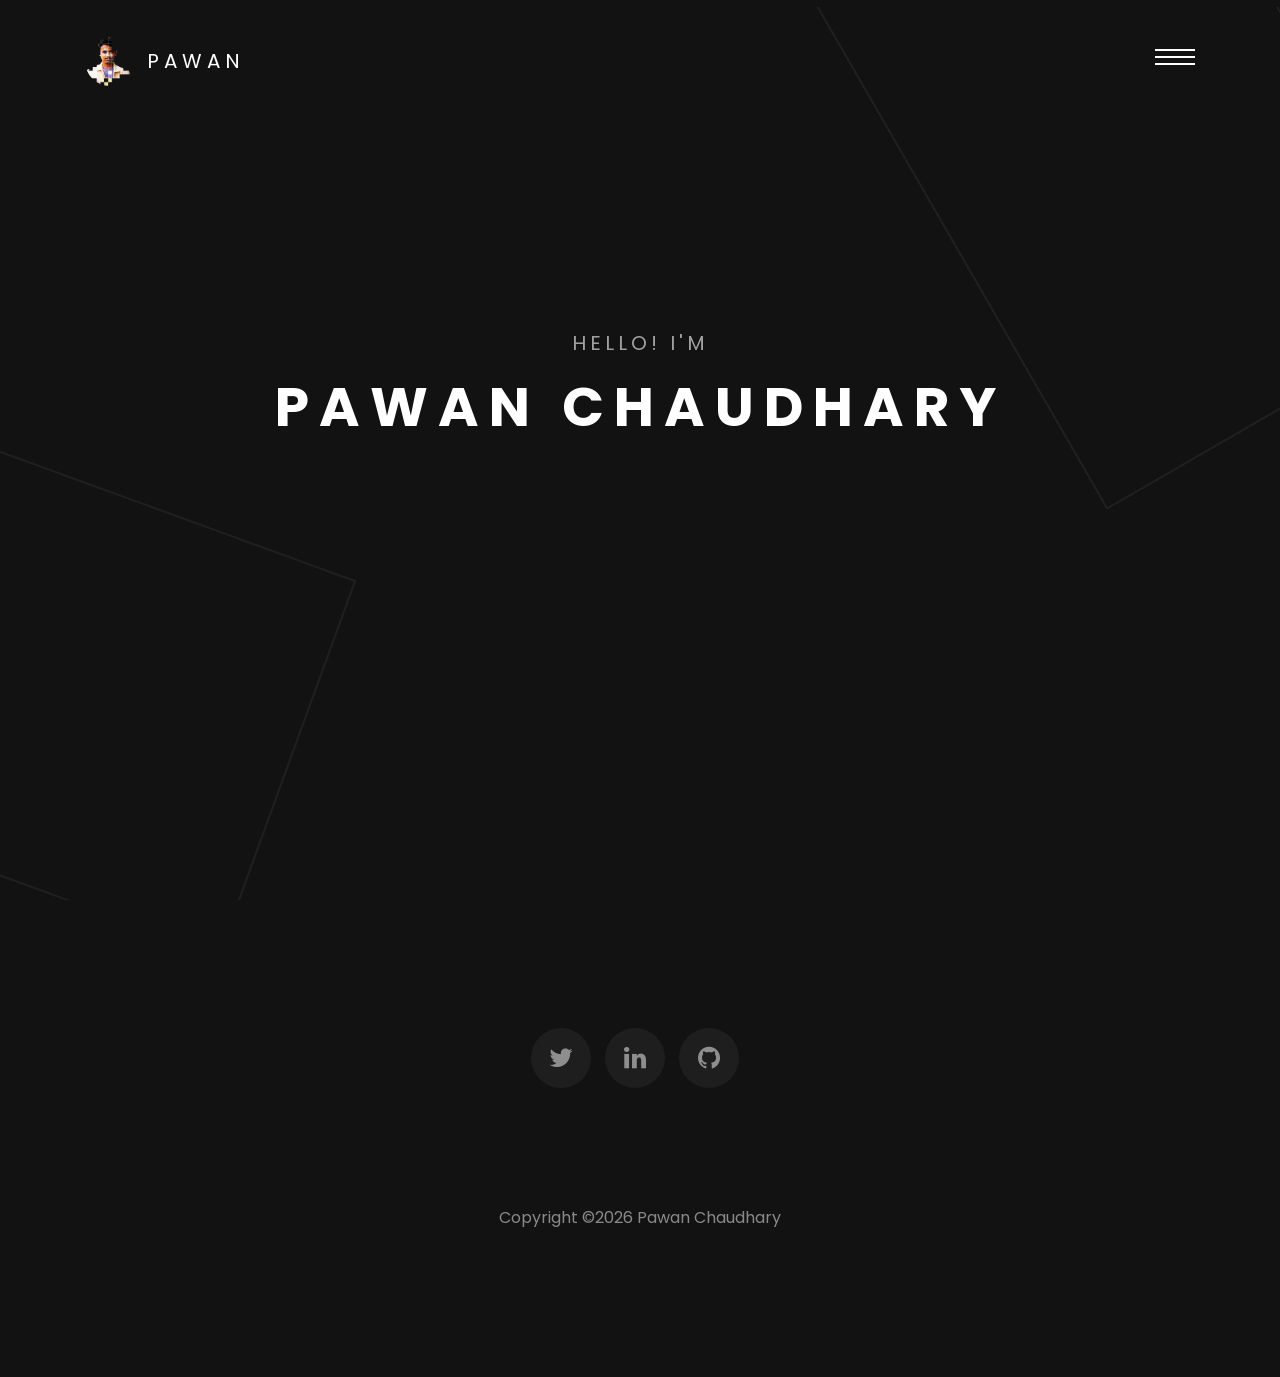
==== index.html @ 93e355be "commented googleapi" ====
<!DOCTYPE html>
<html lang="en">
  <head>
     <link rel="shortcut icon" href="images/favicon.ico" type="image/x-icon">
     <link rel="icon" href="images/favicon.ico" type="image/x-icon">
    
    <title>Pawan Chaudhary</title>
    <meta charset="utf-8">
    <meta name="viewport" content="width=device-width, initial-scale=1.0, maximum-scale=1.0, user-scalable=no" />
    
    <link href="https://fonts.googleapis.com/css?family=Poppins:300,400,700" rel="stylesheet">

    <link rel="stylesheet" href="css/open-iconic-bootstrap.min.css">
    <link rel="stylesheet" href="css/animate.css">
    
    <link rel="stylesheet" href="css/owl.carousel.min.css">
    <link rel="stylesheet" href="css/owl.theme.default.min.css">
    <link rel="stylesheet" href="css/magnific-popup.css">

    <link rel="stylesheet" href="css/aos.css">

    <link rel="stylesheet" href="css/ionicons.min.css">

    <link rel="stylesheet" href="css/bootstrap-datepicker.css">
    <link rel="stylesheet" href="css/jquery.timepicker.css">

    
    <link rel="stylesheet" href="css/flaticon.css">
    <link rel="stylesheet" href="css/icomoon.css">
    <link rel="stylesheet" href="css/style.css">
  </head>
  <body>

    <div class="KW_progressContainer">
      <div class="KW_progressBar">

      </div>
    </div>
    <div class="page">
    <nav id="colorlib-main-nav" role="navigation">
      <a href="#" class="js-colorlib-nav-toggle colorlib-nav-toggle active"><i></i></a>
      <div class="js-fullheight colorlib-table">
        <div class="img" style="background-image: url(./images/about_dp.png );"></div>
        <div class="colorlib-table-cell js-fullheight">
          <div class="row no-gutters">
            <div class="col-md-12 text-center">
              <h1 class="mb-4"><a href="index.html" class="logo">Pawan</a></h1>
              <ul>
                <li class="active"><a href="index.html"><span><small>01</small>Home</span></a></li>
                <li><a href="about.html"><span><small>02</small>About</span></a></li>
                <li><a href="blog.html"><span><small>03</small>Blog</span></a></li>
              </ul>
            </div>
          </div>
        </div>
      </div>
    </nav>
    
    <div id="colorlib-page">
      <header>
        <div class="container">
          <div class="row">
            <div class="col-md-12">
              <div class="colorlib-navbar-brand">
                <a class="colorlib-logo" href="index.html"><span class="logo-img" style="background-image: url(./images/MY_vector_img.png);"></span>Pawan</a>
              </div>
              <a href="#" class="js-colorlib-nav-toggle colorlib-nav-toggle"><i></i></a>
            </div>
          </div>
        </div>
      </header>
    
      <section class="home-slider owl-carousel js-fullheight">
        <div class="slider-item js-fullheight">
          <div class="overlay"></div>
          <div class="container">
            <div class="row slider-text align-items-center text-center justify-content-center" data-scrollax-parent="true">
              <div class="col-md-12 ftco-animate" data-scrollax=" properties: { translateY: '70%' }">
                <p><a href="#" class="scroll">Hello! I'm</a></p>
                <h1 class="mb-3" data-scrollax="properties: { translateY: '30%', opacity: 1.6 }">Pawan Chaudhary</h1>
              </div>
            </div>
          </div>
        </div>

        <div class="slider-item js-fullheight">
          <div class="overlay"></div>
          <div class="container">
            <div class="row slider-text align-items-center text-center justify-content-center" data-scrollax-parent="true">
              <div class="col-md-12 ftco-animate" data-scrollax=" properties: { translateY: '70%' }">
                <p><a href="#" class="scroll">Pawan Chaudhary</a></p>
                <h1 class="mb-3" data-scrollax="properties: {translateY: '30%', opacity: 1.6}">BCA Student</h1>
              </div>
            </div>
          </div>
        </div>
      </section>
      <!-- END slider -->

      <!-- <section class="ftco-section about-section">
        <div class="container">
          <div class="row d-flex" data-scrollax-parent="true">
            <div class="col-md-4 author-img" style="background-image: url();" data-scrollax=" properties: { translateY: '-70%'}"></div>
            <div class="col-md-2"></div>
            <div class="col-md-6 wrap ftco-animate">
              <div class="about-desc">
                <h1 class="bold-text">About</h1>
                <div class="p-5">
                  <h2 class="mb-5">Hi! I'm Siddhartha Pathak</h2>
                  <p>AI, ML, Data Science & Go lang Developer<br><strong>"Lot of things on the way"</strong></p>
                  <li>Connect with me</li>
                  <ul class="ftco-footer-social list-unstyled mt-4">
                    <li><a href="https://x.com/sidx404" target="_blank"><span class="icon-twitter"></span></a></li>
                    <li><a href="https://www.linkedin.com/in/siddharthapathak/" target="_blank"><span class="icon-linkedin"></span></a></li>
                    <li><a href="https://github.com/siddhartha1104" target="_blank"><span class="icon-github"></span></a></li>
                  </ul>
                  <h5>Contact me here!</h5>
                  <p>Email: <a href="#">contact@siddharthapathak.com.np</a></p>
                  <p>Alternative Email: <a href="#">sidx404@gmail.com</a></p>
                </div>
              </div>
            </div>
          </div>
        </div>
      </section> -->

      <!-- <section class="ftco-section">
        <div class="container">
          <div class="row justify-content-center mb-5 pb-5">
            <div class="col-md-7 text-center heading-section ftco-animate">
              <span>What i do</span>
              <h2>My services</h2>
            </div>
          </div>
          <div class="row">
            <div class="col-md-4 d-flex align-self-stretch ftco-animate">
              <div class="media block-6 services p-3 py-4 d-block text-center">
                <div class="icon mb-3"><span class="icon-layers"></span></div>
                <div class="media-body">
                  <h3 class="heading">UI/UX Design</h3>
                  <h3 class="heading">Mobile App Design</h3>
                  <h3 class="heading">Responsive web Design</h3>
                </div>
              </div>      
            </div>
            <div class="col-md-4 d-flex align-self-stretch ftco-animate">
              <div class="media block-6 services p-3 py-4 d-block text-center">
                <div class="icon mb-3"><span class="icon-gears"></span></div>
                <div class="media-body">
                  <h3 class="heading">Digital Marketing</h3>
                  <h3 class="heading">Design Sprints</h3>
                </div>
              </div>      
            </div>
            <div class="col-md-4 d-flex align-self-stretch ftco-animate">
              <div class="media block-6 services p-3 py-4 d-block text-center">
                <div class="icon mb-3"><span class="icon-code"></span></div>
                <div class="media-body">
                  <h3 class="heading">HTML/CSS/JS</h3>
                  <h3 class="heading">Bootstrap Design</h3>
                  <h3 class="heading">Backend Development</h3>
                </div>
              </div>    
            </div>
          </div>
        </div>
      </section> -->

      <!-- <section class="ftco-section">
        <div class="container">
          <div class="row justify-content-center mb-5 pb-5">
            <div class="col-md-7 text-center heading-section ftco-animate">
              <span>Portfolio</span>
              <h2>Checkout a few of my works</h2>
            </div>
          </div>
          <div class="row no-gutters">
          <div class="block-3 d-md-flex ftco-animate" data-scrollax-parent="true">
            <a href="https://www.uespl.com.np/" target="_blank" class="image d-flex justify-content-center align-items-center" style="background-image: url('images/Capture.PNG'); " data-scrollax=" properties: { translateY: '-30%'}">
              <div class="icon d-flex text-center justify-content-center align-items-center">
                <span class="icon-search"></span>
              </div>
            </a>
            <div class="text">
              <h4 class="subheading">Website</h4>
              <h2 class="heading"><a href="https://www.uespl.com.np/">Engineering Firm Website</a></h2>
              <p>USHA Engineering Services Pvt Ltd is a Civil Engineering firm which is located in Nepal</p>
              <p><a href="https://www.uespl.com.np/">View Work</a></p>
            </div>
          </div>
        </div>
        </div>
      </section> -->

      <!-- <section class="ftco-section ftco-counter" id="section-counter">
        <div class="container">
          <div class="row justify-content-center mb-5 pb-5">
            <div class="col-md-7 text-center heading-section ftco-animate">
              <span>Portfolio</span>
              <h2>I love to share my achievements</h2>
            </div>
          </div>
          <div class="row d-flex justify-content-start">
            <div class="col-md-5 col-sm-5 counter-wrap ftco-animate">
              <div class="block-18">
                <div class="text">
                  <span class="ftco-label">Clients</span>
                  <strong class="number" data-number="12">0</strong>
                </div>
              </div>
            </div>
          </div>
          <div class="row d-flex justify-content-center">
            <div class="col-md-5 col-sm-5 counter-wrap ftco-animate">
              <div class="block-18">
                <div class="text">
                  <span class="ftco-label">Project done</span>
                  <strong class="number" data-number="4">0</strong>
                </div>
              </div>
            </div>
          </div>
          <div class="row d-flex justify-content-end">
            <div class="col-md-5 counter-wrap ftco-animate">
              <div class="block-18">
                <div class="text">
                  <span class="ftco-label">Cups of coffee</span>
                  <strong class="number" data-number="138">0</strong>
                </div>
              </div>
            </div>
          </div>
        </div>
      </section> -->

      
      <footer class="ftco-footer ftco-bg-dark ftco-section">
        <div class="container">
          <div class="row mb-5 justify-content-center">
            <div class="col-md-5 text-center">
              <div class="ftco-footer-widget mb-5">
                <ul class="ftco-footer-social list-unstyled">
                    <li  class="ftco-animate"><a href="https://x.com/pawan_cdy" target="_blank"><span class="icon-twitter"></span></a></li>
                    <li  class="ftco-animate"><a href="https://www.linkedin.com/in/pawan-cdhry/" target="_blank"><span class="icon-linkedin"></span></a></li>
                    <li  class="ftco-animate"><a href="https://github.com/itsLuffie" target="_blank"><span class="icon-github"></span></a></li>
                    <!-- <li  class="ftco-animate"><a href="https://www.instagram.com/iam_pawancdy/" target="_blank"><span class="icon-instagram"></span></a></li> -->
                </ul>
              </div>
              <div class="ftco-footer-widget">
              </div>
            </div>
          </div>
          <div class="row">
            <div class="col-md-12 text-center">

              <p>
      Copyright &copy;<script>document.write(new Date().getFullYear());</script> Pawan Chaudhary</a>
          </div>
        </div>
      </footer>

      <!-- loader -->
      <div id="ftco-loader" class="show fullscreen"><svg class="circular" width="48px" height="48px"><circle class="path-bg" cx="24" cy="24" r="22" fill="none" stroke-width="4" stroke="#eeeeee"/><circle class="path" cx="24" cy="24" r="22" fill="none" stroke-width="4" stroke-miterlimit="10" stroke="#F96D00"/></svg></div>

      </div>

    </div>


    <script src="js/jquery.min.js"></script>
    <script src="js/jquery-migrate-3.0.1.min.js"></script>
    <script src="js/popper.min.js"></script>
    <script src="js/bootstrap.min.js"></script>
    <script src="js/jquery.easing.1.3.js"></script>
    <script src="js/jquery.waypoints.min.js"></script>
    <script src="js/jquery.stellar.min.js"></script>
    <script src="js/owl.carousel.min.js"></script>
    <script src="js/jquery.magnific-popup.min.js"></script>
    <script src="js/aos.js"></script>
    <script src="js/jquery.animateNumber.min.js"></script>
    <script src="js/scrollax.min.js"></script>
    <script src="js/bootstrap-datepicker.js"></script>
    <script src="js/jquery.timepicker.min.js"></script>
    <!-- <script src="https://maps.googleapis.com/maps/api/js?key=AIzaSyBVWaKrjvy3MaE7SQ74_uJiULgl1JY0H2s&sensor=false"></script> -->
    <!-- <script src="js/google-map.js"></script> -->
    <script src="js/main.js"></script>
    
  </body>
</html>
---- css/flaticon.css ----
@font-face {
  font-family: "Flaticon";
  src: url("../fonts/flaticon/font/Flaticon.eot");
  src: url("../fonts/flaticon/font/Flaticon.eot?#iefix") format("embedded-opentype"),
       url("../fonts/flaticon/font/Flaticon.woff") format("woff"),
       url("../fonts/flaticon/font/Flaticon.ttf") format("truetype"),
       url("../fonts/flaticon/font/Flaticon.svg#Flaticon") format("svg");
  font-weight: normal;
  font-style: normal;
}

@media screen and (-webkit-min-device-pixel-ratio:0) {
  @font-face {
    font-family: "Flaticon";
    src: url("../fonts/flaticon/font/Flaticon.svg#Flaticon") format("svg");
  }
}

[class^="flaticon-"]:before, [class*=" flaticon-"]:before,
[class^="flaticon-"]:after, [class*=" flaticon-"]:after {   
  font-family: Flaticon;
  font-style: normal;
  font-weight: normal;
  font-variant: normal;
  text-transform: none;
  line-height: 1;

  /* Better Font Rendering =========== */
  -webkit-font-smoothing: antialiased;
  -moz-osx-font-smoothing: grayscale;
}

.flaticon-yoga:before { content: "\f100"; }
.flaticon-gym-1:before { content: "\f101"; }
.flaticon-gym:before { content: "\f102"; }
---- css/icomoon.css ----
@font-face {
  font-family: 'icomoon';
  src:  url('../fonts/icomoon/icomoon.eot?6tt51o');
  src:  url('../fonts/icomoon/icomoon.eot?6tt51o#iefix') format('embedded-opentype'),
    url('../fonts/icomoon/icomoon.ttf?6tt51o') format('truetype'),
    url('../fonts/icomoon/icomoon.woff?6tt51o') format('woff'),
    url('../fonts/icomoon/icomoon.svg?6tt51o#icomoon') format('svg');
  font-weight: normal;
  font-style: normal;
}

[class^="icon-"], [class*=" icon-"] {
  /* use !important to prevent issues with browser extensions that change fonts */
  font-family: 'icomoon' !important;
  speak: none;
  font-style: normal;
  font-weight: normal;
  font-variant: normal;
  text-transform: none;
  line-height: 1;

  /* Better Font Rendering =========== */
  -webkit-font-smoothing: antialiased;
  -moz-osx-font-smoothing: grayscale;
}

.icon-asterisk:before {
  content: "\f069";
}
.icon-plus:before {
  content: "\f067";
}
.icon-question:before {
  content: "\f128";
}
.icon-minus:before {
  content: "\f068";
}
.icon-glass:before {
  content: "\f000";
}
.icon-music:before {
  content: "\f001";
}
.icon-search:before {
  content: "\f002";
}
.icon-envelope-o:before {
  content: "\f003";
}
.icon-heart:before {
  content: "\f004";
}
.icon-star:before {
  content: "\f005";
}
.icon-star-o:before {
  content: "\f006";
}
.icon-user:before {
  content: "\f007";
}
.icon-film:before {
  content: "\f008";
}
.icon-th-large:before {
  content: "\f009";
}
.icon-th:before {
  content: "\f00a";
}
.icon-th-list:before {
  content: "\f00b";
}
.icon-check:before {
  content: "\f00c";
}
.icon-close:before {
  content: "\f00d";
}
.icon-remove:before {
  content: "\f00d";
}
.icon-times:before {
  content: "\f00d";
}
.icon-search-plus:before {
  content: "\f00e";
}
.icon-search-minus:before {
  content: "\f010";
}
.icon-power-off:before {
  content: "\f011";
}
.icon-signal:before {
  content: "\f012";
}
.icon-cog:before {
  content: "\f013";
}
.icon-gear:before {
  content: "\f013";
}
.icon-trash-o:before {
  content: "\f014";
}
.icon-home:before {
  content: "\f015";
}
.icon-file-o:before {
  content: "\f016";
}
.icon-clock-o:before {
  content: "\f017";
}
.icon-road:before {
  content: "\f018";
}
.icon-download:before {
  content: "\f019";
}
.icon-arrow-circle-o-down:before {
  content: "\f01a";
}
.icon-arrow-circle-o-up:before {
  content: "\f01b";
}
.icon-inbox:before {
  content: "\f01c";
}
.icon-play-circle-o:before {
  content: "\f01d";
}
.icon-repeat:before {
  content: "\f01e";
}
.icon-rotate-right:before {
  content: "\f01e";
}
.icon-refresh:before {
  content: "\f021";
}
.icon-list-alt:before {
  content: "\f022";
}
.icon-lock:before {
  content: "\f023";
}
.icon-flag:before {
  content: "\f024";
}
.icon-headphones:before {
  content: "\f025";
}
.icon-volume-off:before {
  content: "\f026";
}
.icon-volume-down:before {
  content: "\f027";
}
.icon-volume-up:before {
  content: "\f028";
}
.icon-qrcode:before {
  content: "\f029";
}
.icon-barcode:before {
  content: "\f02a";
}
.icon-tag:before {
  content: "\f02b";
}
.icon-tags:before {
  content: "\f02c";
}
.icon-book:before {
  content: "\f02d";
}
.icon-bookmark:before {
  content: "\f02e";
}
.icon-print:before {
  content: "\f02f";
}
.icon-camera:before {
  content: "\f030";
}
.icon-font:before {
  content: "\f031";
}
.icon-bold:before {
  content: "\f032";
}
.icon-italic:before {
  content: "\f033";
}
.icon-text-height:before {
  content: "\f034";
}
.icon-text-width:before {
  content: "\f035";
}
.icon-align-left:before {
  content: "\f036";
}
.icon-align-center:before {
  content: "\f037";
}
.icon-align-right:before {
  content: "\f038";
}
.icon-align-justify:before {
  content: "\f039";
}
.icon-list:before {
  content: "\f03a";
}
.icon-dedent:before {
  content: "\f03b";
}
.icon-outdent:before {
  content: "\f03b";
}
.icon-indent:before {
  content: "\f03c";
}
.icon-video-camera:before {
  content: "\f03d";
}
.icon-image:before {
  content: "\f03e";
}
.icon-photo:before {
  content: "\f03e";
}
.icon-picture-o:before {
  content: "\f03e";
}
.icon-pencil:before {
  content: "\f040";
}
.icon-map-marker:before {
  content: "\f041";
}
.icon-adjust:before {
  content: "\f042";
}
.icon-tint:before {
  content: "\f043";
}
.icon-edit:before {
  content: "\f044";
}
.icon-pencil-square-o:before {
  content: "\f044";
}
.icon-share-square-o:before {
  content: "\f045";
}
.icon-check-square-o:before {
  content: "\f046";
}
.icon-arrows:before {
  content: "\f047";
}
.icon-step-backward:before {
  content: "\f048";
}
.icon-fast-backward:before {
  content: "\f049";
}
.icon-backward:before {
  content: "\f04a";
}
.icon-play:before {
  content: "\f04b";
}
.icon-pause:before {
  content: "\f04c";
}
.icon-stop:before {
  content: "\f04d";
}
.icon-forward:before {
  content: "\f04e";
}
.icon-fast-forward:before {
  content: "\f050";
}
.icon-step-forward:before {
  content: "\f051";
}
.icon-eject:before {
  content: "\f052";
}
.icon-chevron-left:before {
  content: "\f053";
}
.icon-chevron-right:before {
  content: "\f054";
}
.icon-plus-circle:before {
  content: "\f055";
}
.icon-minus-circle:before {
  content: "\f056";
}
.icon-times-circle:before {
  content: "\f057";
}
.icon-check-circle:before {
  content: "\f058";
}
.icon-question-circle:before {
  content: "\f059";
}
.icon-info-circle:before {
  content: "\f05a";
}
.icon-crosshairs:before {
  content: "\f05b";
}
.icon-times-circle-o:before {
  content: "\f05c";
}
.icon-check-circle-o:before {
  content: "\f05d";
}
.icon-ban:before {
  content: "\f05e";
}
.icon-arrow-left:before {
  content: "\f060";
}
.icon-arrow-right:before {
  content: "\f061";
}
.icon-arrow-up:before {
  content: "\f062";
}
.icon-arrow-down:before {
  content: "\f063";
}
.icon-mail-forward:before {
  content: "\f064";
}
.icon-share:before {
  content: "\f064";
}
.icon-expand:before {
  content: "\f065";
}
.icon-compress:before {
  content: "\f066";
}
.icon-exclamation-circle:before {
  content: "\f06a";
}
.icon-gift:before {
  content: "\f06b";
}
.icon-leaf:before {
  content: "\f06c";
}
.icon-fire:before {
  content: "\f06d";
}
.icon-eye:before {
  content: "\f06e";
}
.icon-eye-slash:before {
  content: "\f070";
}
.icon-exclamation-triangle:before {
  content: "\f071";
}
.icon-warning:before {
  content: "\f071";
}
.icon-plane:before {
  content: "\f072";
}
.icon-calendar:before {
  content: "\f073";
}
.icon-random:before {
  content: "\f074";
}
.icon-comment:before {
  content: "\f075";
}
.icon-magnet:before {
  content: "\f076";
}
.icon-chevron-up:before {
  content: "\f077";
}
.icon-chevron-down:before {
  content: "\f078";
}
.icon-retweet:before {
  content: "\f079";
}
.icon-shopping-cart:before {
  content: "\f07a";
}
.icon-folder:before {
  content: "\f07b";
}
.icon-folder-open:before {
  content: "\f07c";
}
.icon-arrows-v:before {
  content: "\f07d";
}
.icon-arrows-h:before {
  content: "\f07e";
}
.icon-bar-chart:before {
  content: "\f080";
}
.icon-bar-chart-o:before {
  content: "\f080";
}
.icon-twitter-square:before {
  content: "\f081";
}
.icon-facebook-square:before {
  content: "\f082";
}
.icon-camera-retro:before {
  content: "\f083";
}
.icon-key:before {
  content: "\f084";
}
.icon-cogs:before {
  content: "\f085";
}
.icon-gears:before {
  content: "\f085";
}
.icon-comments:before {
  content: "\f086";
}
.icon-thumbs-o-up:before {
  content: "\f087";
}
.icon-thumbs-o-down:before {
  content: "\f088";
}
.icon-star-half:before {
  content: "\f089";
}
.icon-heart-o:before {
  content: "\f08a";
}
.icon-sign-out:before {
  content: "\f08b";
}
.icon-linkedin-square:before {
  content: "\f08c";
}
.icon-thumb-tack:before {
  content: "\f08d";
}
.icon-external-link:before {
  content: "\f08e";
}
.icon-sign-in:before {
  content: "\f090";
}
.icon-trophy:before {
  content: "\f091";
}
.icon-github-square:before {
  content: "\f092";
}
.icon-upload:before {
  content: "\f093";
}
.icon-lemon-o:before {
  content: "\f094";
}
.icon-phone:before {
  content: "\f095";
}
.icon-square-o:before {
  content: "\f096";
}
.icon-bookmark-o:before {
  content: "\f097";
}
.icon-phone-square:before {
  content: "\f098";
}
.icon-twitter:before {
  content: "\f099";
}
.icon-facebook:before {
  content: "\f09a";
}
.icon-facebook-f:before {
  content: "\f09a";
}
.icon-github:before {
  content: "\f09b";
}
.icon-unlock:before {
  content: "\f09c";
}
.icon-credit-card:before {
  content: "\f09d";
}
.icon-feed:before {
  content: "\f09e";
}
.icon-rss:before {
  content: "\f09e";
}
.icon-hdd-o:before {
  content: "\f0a0";
}
.icon-bullhorn:before {
  content: "\f0a1";
}
.icon-bell-o:before {
  content: "\f0a2";
}
.icon-certificate:before {
  content: "\f0a3";
}
.icon-hand-o-right:before {
  content: "\f0a4";
}
.icon-hand-o-left:before {
  content: "\f0a5";
}
.icon-hand-o-up:before {
  content: "\f0a6";
}
.icon-hand-o-down:before {
  content: "\f0a7";
}
.icon-arrow-circle-left:before {
  content: "\f0a8";
}
.icon-arrow-circle-right:before {
  content: "\f0a9";
}
.icon-arrow-circle-up:before {
  content: "\f0aa";
}
.icon-arrow-circle-down:before {
  content: "\f0ab";
}
.icon-globe:before {
  content: "\f0ac";
}
.icon-wrench:before {
  content: "\f0ad";
}
.icon-tasks:before {
  content: "\f0ae";
}
.icon-filter:before {
  content: "\f0b0";
}
.icon-briefcase:before {
  content: "\f0b1";
}
.icon-arrows-alt:before {
  content: "\f0b2";
}
.icon-group:before {
  content: "\f0c0";
}
.icon-users:before {
  content: "\f0c0";
}
.icon-chain:before {
  content: "\f0c1";
}
.icon-link:before {
  content: "\f0c1";
}
.icon-cloud:before {
  content: "\f0c2";
}
.icon-flask:before {
  content: "\f0c3";
}
.icon-cut:before {
  content: "\f0c4";
}
.icon-scissors:before {
  content: "\f0c4";
}
.icon-copy:before {
  content: "\f0c5";
}
.icon-files-o:before {
  content: "\f0c5";
}
.icon-paperclip:before {
  content: "\f0c6";
}
.icon-floppy-o:before {
  content: "\f0c7";
}
.icon-save:before {
  content: "\f0c7";
}
.icon-square:before {
  content: "\f0c8";
}
.icon-bars:before {
  content: "\f0c9";
}
.icon-navicon:before {
  content: "\f0c9";
}
.icon-reorder:before {
  content: "\f0c9";
}
.icon-list-ul:before {
  content: "\f0ca";
}
.icon-list-ol:before {
  content: "\f0cb";
}
.icon-strikethrough:before {
  content: "\f0cc";
}
.icon-underline:before {
  content: "\f0cd";
}
.icon-table:before {
  content: "\f0ce";
}
.icon-magic:before {
  content: "\f0d0";
}
.icon-truck:before {
  content: "\f0d1";
}
.icon-pinterest:before {
  content: "\f0d2";
}
.icon-pinterest-square:before {
  content: "\f0d3";
}
.icon-google-plus-square:before {
  content: "\f0d4";
}
.icon-google-plus:before {
  content: "\f0d5";
}
.icon-money:before {
  content: "\f0d6";
}
.icon-caret-down:before {
  content: "\f0d7";
}
.icon-caret-up:before {
  content: "\f0d8";
}
.icon-caret-left:before {
  content: "\f0d9";
}
.icon-caret-right:before {
  content: "\f0da";
}
.icon-columns:before {
  content: "\f0db";
}
.icon-sort:before {
  content: "\f0dc";
}
.icon-unsorted:before {
  content: "\f0dc";
}
.icon-sort-desc:before {
  content: "\f0dd";
}
.icon-sort-down:before {
  content: "\f0dd";
}
.icon-sort-asc:before {
  content: "\f0de";
}
.icon-sort-up:before {
  content: "\f0de";
}
.icon-envelope:before {
  content: "\f0e0";
}
.icon-linkedin:before {
  content: "\f0e1";
}
.icon-rotate-left:before {
  content: "\f0e2";
}
.icon-undo:before {
  content: "\f0e2";
}
.icon-gavel:before {
  content: "\f0e3";
}
.icon-legal:before {
  content: "\f0e3";
}
.icon-dashboard:before {
  content: "\f0e4";
}
.icon-tachometer:before {
  content: "\f0e4";
}
.icon-comment-o:before {
  content: "\f0e5";
}
.icon-comments-o:before {
  content: "\f0e6";
}
.icon-bolt:before {
  content: "\f0e7";
}
.icon-flash:before {
  content: "\f0e7";
}
.icon-sitemap:before {
  content: "\f0e8";
}
.icon-umbrella:before {
  content: "\f0e9";
}
.icon-clipboard:before {
  content: "\f0ea";
}
.icon-paste:before {
  content: "\f0ea";
}
.icon-lightbulb-o:before {
  content: "\f0eb";
}
.icon-exchange:before {
  content: "\f0ec";
}
.icon-cloud-download:before {
  content: "\f0ed";
}
.icon-cloud-upload:before {
  content: "\f0ee";
}
.icon-user-md:before {
  content: "\f0f0";
}
.icon-stethoscope:before {
  content: "\f0f1";
}
.icon-suitcase:before {
  content: "\f0f2";
}
.icon-bell:before {
  content: "\f0f3";
}
.icon-coffee:before {
  content: "\f0f4";
}
.icon-cutlery:before {
  content: "\f0f5";
}
.icon-file-text-o:before {
  content: "\f0f6";
}
.icon-building-o:before {
  content: "\f0f7";
}
.icon-hospital-o:before {
  content: "\f0f8";
}
.icon-ambulance:before {
  content: "\f0f9";
}
.icon-medkit:before {
  content: "\f0fa";
}
.icon-fighter-jet:before {
  content: "\f0fb";
}
.icon-beer:before {
  content: "\f0fc";
}
.icon-h-square:before {
  content: "\f0fd";
}
.icon-plus-square:before {
  content: "\f0fe";
}
.icon-angle-double-left:before {
  content: "\f100";
}
.icon-angle-double-right:before {
  content: "\f101";
}
.icon-angle-double-up:before {
  content: "\f102";
}
.icon-angle-double-down:before {
  content: "\f103";
}
.icon-angle-left:before {
  content: "\f104";
}
.icon-angle-right:before {
  content: "\f105";
}
.icon-angle-up:before {
  content: "\f106";
}
.icon-angle-down:before {
  content: "\f107";
}
.icon-desktop:before {
  content: "\f108";
}
.icon-laptop:before {
  content: "\f109";
}
.icon-tablet:before {
  content: "\f10a";
}
.icon-mobile:before {
  content: "\f10b";
}
.icon-mobile-phone:before {
  content: "\f10b";
}
.icon-circle-o:before {
  content: "\f10c";
}
.icon-quote-left:before {
  content: "\f10d";
}
.icon-quote-right:before {
  content: "\f10e";
}
.icon-spinner:before {
  content: "\f110";
}
.icon-circle:before {
  content: "\f111";
}
.icon-mail-reply:before {
  content: "\f112";
}
.icon-reply:before {
  content: "\f112";
}
.icon-github-alt:before {
  content: "\f113";
}
.icon-folder-o:before {
  content: "\f114";
}
.icon-folder-open-o:before {
  content: "\f115";
}
.icon-smile-o:before {
  content: "\f118";
}
.icon-frown-o:before {
  content: "\f119";
}
.icon-meh-o:before {
  content: "\f11a";
}
.icon-gamepad:before {
  content: "\f11b";
}
.icon-keyboard-o:before {
  content: "\f11c";
}
.icon-flag-o:before {
  content: "\f11d";
}
.icon-flag-checkered:before {
  content: "\f11e";
}
.icon-terminal:before {
  content: "\f120";
}
.icon-code:before {
  content: "\f121";
}
.icon-mail-reply-all:before {
  content: "\f122";
}
.icon-reply-all:before {
  content: "\f122";
}
.icon-star-half-empty:before {
  content: "\f123";
}
.icon-star-half-full:before {
  content: "\f123";
}
.icon-star-half-o:before {
  content: "\f123";
}
.icon-location-arrow:before {
  content: "\f124";
}
.icon-crop:before {
  content: "\f125";
}
.icon-code-fork:before {
  content: "\f126";
}
.icon-chain-broken:before {
  content: "\f127";
}
.icon-unlink:before {
  content: "\f127";
}
.icon-info:before {
  content: "\f129";
}
.icon-exclamation:before {
  content: "\f12a";
}
.icon-superscript:before {
  content: "\f12b";
}
.icon-subscript:before {
  content: "\f12c";
}
.icon-eraser:before {
  content: "\f12d";
}
.icon-puzzle-piece:before {
  content: "\f12e";
}
.icon-microphone:before {
  content: "\f130";
}
.icon-microphone-slash:before {
  content: "\f131";
}
.icon-shield:before {
  content: "\f132";
}
.icon-calendar-o:before {
  content: "\f133";
}
.icon-fire-extinguisher:before {
  content: "\f134";
}
.icon-rocket:before {
  content: "\f135";
}
.icon-maxcdn:before {
  content: "\f136";
}
.icon-chevron-circle-left:before {
  content: "\f137";
}
.icon-chevron-circle-right:before {
  content: "\f138";
}
.icon-chevron-circle-up:before {
  content: "\f139";
}
.icon-chevron-circle-down:before {
  content: "\f13a";
}
.icon-html5:before {
  content: "\f13b";
}
.icon-css3:before {
  content: "\f13c";
}
.icon-anchor:before {
  content: "\f13d";
}
.icon-unlock-alt:before {
  content: "\f13e";
}
.icon-bullseye:before {
  content: "\f140";
}
.icon-ellipsis-h:before {
  content: "\f141";
}
.icon-ellipsis-v:before {
  content: "\f142";
}
.icon-rss-square:before {
  content: "\f143";
}
.icon-play-circle:before {
  content: "\f144";
}
.icon-ticket:before {
  content: "\f145";
}
.icon-minus-square:before {
  content: "\f146";
}
.icon-minus-square-o:before {
  content: "\f147";
}
.icon-level-up:before {
  content: "\f148";
}
.icon-level-down:before {
  content: "\f149";
}
.icon-check-square:before {
  content: "\f14a";
}
.icon-pencil-square:before {
  content: "\f14b";
}
.icon-external-link-square:before {
  content: "\f14c";
}
.icon-share-square:before {
  content: "\f14d";
}
.icon-compass:before {
  content: "\f14e";
}
.icon-caret-square-o-down:before {
  content: "\f150";
}
.icon-toggle-down:before {
  content: "\f150";
}
.icon-caret-square-o-up:before {
  content: "\f151";
}
.icon-toggle-up:before {
  content: "\f151";
}
.icon-caret-square-o-right:before {
  content: "\f152";
}
.icon-toggle-right:before {
  content: "\f152";
}
.icon-eur:before {
  content: "\f153";
}
.icon-euro:before {
  content: "\f153";
}
.icon-gbp:before {
  content: "\f154";
}
.icon-dollar:before {
  content: "\f155";
}
.icon-usd:before {
  content: "\f155";
}
.icon-inr:before {
  content: "\f156";
}
.icon-rupee:before {
  content: "\f156";
}
.icon-cny:before {
  content: "\f157";
}
.icon-jpy:before {
  content: "\f157";
}
.icon-rmb:before {
  content: "\f157";
}
.icon-yen:before {
  content: "\f157";
}
.icon-rouble:before {
  content: "\f158";
}
.icon-rub:before {
  content: "\f158";
}
.icon-ruble:before {
  content: "\f158";
}
.icon-krw:before {
  content: "\f159";
}
.icon-won:before {
  content: "\f159";
}
.icon-bitcoin:before {
  content: "\f15a";
}
.icon-btc:before {
  content: "\f15a";
}
.icon-file:before {
  content: "\f15b";
}
.icon-file-text:before {
  content: "\f15c";
}
.icon-sort-alpha-asc:before {
  content: "\f15d";
}
.icon-sort-alpha-desc:before {
  content: "\f15e";
}
.icon-sort-amount-asc:before {
  content: "\f160";
}
.icon-sort-amount-desc:before {
  content: "\f161";
}
.icon-sort-numeric-asc:before {
  content: "\f162";
}
.icon-sort-numeric-desc:before {
  content: "\f163";
}
.icon-thumbs-up:before {
  content: "\f164";
}
.icon-thumbs-down:before {
  content: "\f165";
}
.icon-youtube-square:before {
  content: "\f166";
}
.icon-youtube:before {
  content: "\f167";
}
.icon-xing:before {
  content: "\f168";
}
.icon-xing-square:before {
  content: "\f169";
}
.icon-youtube-play:before {
  content: "\f16a";
}
.icon-dropbox:before {
  content: "\f16b";
}
.icon-stack-overflow:before {
  content: "\f16c";
}
.icon-instagram:before {
  content: "\f16d";
}
.icon-flickr:before {
  content: "\f16e";
}
.icon-adn:before {
  content: "\f170";
}
.icon-bitbucket:before {
  content: "\f171";
}
.icon-bitbucket-square:before {
  content: "\f172";
}
.icon-tumblr:before {
  content: "\f173";
}
.icon-tumblr-square:before {
  content: "\f174";
}
.icon-long-arrow-down:before {
  content: "\f175";
}
.icon-long-arrow-up:before {
  content: "\f176";
}
.icon-long-arrow-left:before {
  content: "\f177";
}
.icon-long-arrow-right:before {
  content: "\f178";
}
.icon-apple:before {
  content: "\f179";
}
.icon-windows:before {
  content: "\f17a";
}
.icon-android:before {
  content: "\f17b";
}
.icon-linux:before {
  content: "\f17c";
}
.icon-dribbble:before {
  content: "\f17d";
}
.icon-skype:before {
  content: "\f17e";
}
.icon-foursquare:before {
  content: "\f180";
}
.icon-trello:before {
  content: "\f181";
}
.icon-female:before {
  content: "\f182";
}
.icon-male:before {
  content: "\f183";
}
.icon-gittip:before {
  content: "\f184";
}
.icon-gratipay:before {
  content: "\f184";
}
.icon-sun-o:before {
  content: "\f185";
}
.icon-moon-o:before {
  content: "\f186";
}
.icon-archive:before {
  content: "\f187";
}
.icon-bug:before {
  content: "\f188";
}
.icon-vk:before {
  content: "\f189";
}
.icon-weibo:before {
  content: "\f18a";
}
.icon-renren:before {
  content: "\f18b";
}
.icon-pagelines:before {
  content: "\f18c";
}
.icon-stack-exchange:before {
  content: "\f18d";
}
.icon-arrow-circle-o-right:before {
  content: "\f18e";
}
.icon-arrow-circle-o-left:before {
  content: "\f190";
}
.icon-caret-square-o-left:before {
  content: "\f191";
}
.icon-toggle-left:before {
  content: "\f191";
}
.icon-dot-circle-o:before {
  content: "\f192";
}
.icon-wheelchair:before {
  content: "\f193";
}
.icon-vimeo-square:before {
  content: "\f194";
}
.icon-try:before {
  content: "\f195";
}
.icon-turkish-lira:before {
  content: "\f195";
}
.icon-plus-square-o:before {
  content: "\f196";
}
.icon-space-shuttle:before {
  content: "\f197";
}
.icon-slack:before {
  content: "\f198";
}
.icon-envelope-square:before {
  content: "\f199";
}
.icon-wordpress:before {
  content: "\f19a";
}
.icon-openid:before {
  content: "\f19b";
}
.icon-bank:before {
  content: "\f19c";
}
.icon-institution:before {
  content: "\f19c";
}
.icon-university:before {
  content: "\f19c";
}
.icon-graduation-cap:before {
  content: "\f19d";
}
.icon-mortar-board:before {
  content: "\f19d";
}
.icon-yahoo:before {
  content: "\f19e";
}
.icon-google:before {
  content: "\f1a0";
}
.icon-reddit:before {
  content: "\f1a1";
}
.icon-reddit-square:before {
  content: "\f1a2";
}
.icon-stumbleupon-circle:before {
  content: "\f1a3";
}
.icon-stumbleupon:before {
  content: "\f1a4";
}
.icon-delicious:before {
  content: "\f1a5";
}
.icon-digg:before {
  content: "\f1a6";
}
.icon-pied-piper-pp:before {
  content: "\f1a7";
}
.icon-pied-piper-alt:before {
  content: "\f1a8";
}
.icon-drupal:before {
  content: "\f1a9";
}
.icon-joomla:before {
  content: "\f1aa";
}
.icon-language:before {
  content: "\f1ab";
}
.icon-fax:before {
  content: "\f1ac";
}
.icon-building:before {
  content: "\f1ad";
}
.icon-child:before {
  content: "\f1ae";
}
.icon-paw:before {
  content: "\f1b0";
}
.icon-spoon:before {
  content: "\f1b1";
}
.icon-cube:before {
  content: "\f1b2";
}
.icon-cubes:before {
  content: "\f1b3";
}
.icon-behance:before {
  content: "\f1b4";
}
.icon-behance-square:before {
  content: "\f1b5";
}
.icon-steam:before {
  content: "\f1b6";
}
.icon-steam-square:before {
  content: "\f1b7";
}
.icon-recycle:before {
  content: "\f1b8";
}
.icon-automobile:before {
  content: "\f1b9";
}
.icon-car:before {
  content: "\f1b9";
}
.icon-cab:before {
  content: "\f1ba";
}
.icon-taxi:before {
  content: "\f1ba";
}
.icon-tree:before {
  content: "\f1bb";
}
.icon-spotify:before {
  content: "\f1bc";
}
.icon-deviantart:before {
  content: "\f1bd";
}
.icon-soundcloud:before {
  content: "\f1be";
}
.icon-database:before {
  content: "\f1c0";
}
.icon-file-pdf-o:before {
  content: "\f1c1";
}
.icon-file-word-o:before {
  content: "\f1c2";
}
.icon-file-excel-o:before {
  content: "\f1c3";
}
.icon-file-powerpoint-o:before {
  content: "\f1c4";
}
.icon-file-image-o:before {
  content: "\f1c5";
}
.icon-file-photo-o:before {
  content: "\f1c5";
}
.icon-file-picture-o:before {
  content: "\f1c5";
}
.icon-file-archive-o:before {
  content: "\f1c6";
}
.icon-file-zip-o:before {
  content: "\f1c6";
}
.icon-file-audio-o:before {
  content: "\f1c7";
}
.icon-file-sound-o:before {
  content: "\f1c7";
}
.icon-file-movie-o:before {
  content: "\f1c8";
}
.icon-file-video-o:before {
  content: "\f1c8";
}
.icon-file-code-o:before {
  content: "\f1c9";
}
.icon-vine:before {
  content: "\f1ca";
}
.icon-codepen:before {
  content: "\f1cb";
}
.icon-jsfiddle:before {
  content: "\f1cc";
}
.icon-life-bouy:before {
  content: "\f1cd";
}
.icon-life-buoy:before {
  content: "\f1cd";
}
.icon-life-ring:before {
  content: "\f1cd";
}
.icon-life-saver:before {
  content: "\f1cd";
}
.icon-support:before {
  content: "\f1cd";
}
.icon-circle-o-notch:before {
  content: "\f1ce";
}
.icon-ra:before {
  content: "\f1d0";
}
.icon-rebel:before {
  content: "\f1d0";
}
.icon-resistance:before {
  content: "\f1d0";
}
.icon-empire:before {
  content: "\f1d1";
}
.icon-ge:before {
  content: "\f1d1";
}
.icon-git-square:before {
  content: "\f1d2";
}
.icon-git:before {
  content: "\f1d3";
}
.icon-hacker-news:before {
  content: "\f1d4";
}
.icon-y-combinator-square:before {
  content: "\f1d4";
}
.icon-yc-square:before {
  content: "\f1d4";
}
.icon-tencent-weibo:before {
  content: "\f1d5";
}
.icon-qq:before {
  content: "\f1d6";
}
.icon-wechat:before {
  content: "\f1d7";
}
.icon-weixin:before {
  content: "\f1d7";
}
.icon-paper-plane:before {
  content: "\f1d8";
}
.icon-send:before {
  content: "\f1d8";
}
.icon-paper-plane-o:before {
  content: "\f1d9";
}
.icon-send-o:before {
  content: "\f1d9";
}
.icon-history:before {
  content: "\f1da";
}
.icon-circle-thin:before {
  content: "\f1db";
}
.icon-header:before {
  content: "\f1dc";
}
.icon-paragraph:before {
  content: "\f1dd";
}
.icon-sliders:before {
  content: "\f1de";
}
.icon-share-alt:before {
  content: "\f1e0";
}
.icon-share-alt-square:before {
  content: "\f1e1";
}
.icon-bomb:before {
  content: "\f1e2";
}
.icon-futbol-o:before {
  content: "\f1e3";
}
.icon-soccer-ball-o:before {
  content: "\f1e3";
}
.icon-tty:before {
  content: "\f1e4";
}
.icon-binoculars:before {
  content: "\f1e5";
}
.icon-plug:before {
  content: "\f1e6";
}
.icon-slideshare:before {
  content: "\f1e7";
}
.icon-twitch:before {
  content: "\f1e8";
}
.icon-yelp:before {
  content: "\f1e9";
}
.icon-newspaper-o:before {
  content: "\f1ea";
}
.icon-wifi:before {
  content: "\f1eb";
}
.icon-calculator:before {
  content: "\f1ec";
}
.icon-paypal:before {
  content: "\f1ed";
}
.icon-google-wallet:before {
  content: "\f1ee";
}
.icon-cc-visa:before {
  content: "\f1f0";
}
.icon-cc-mastercard:before {
  content: "\f1f1";
}
.icon-cc-discover:before {
  content: "\f1f2";
}
.icon-cc-amex:before {
  content: "\f1f3";
}
.icon-cc-paypal:before {
  content: "\f1f4";
}
.icon-cc-stripe:before {
  content: "\f1f5";
}
.icon-bell-slash:before {
  content: "\f1f6";
}
.icon-bell-slash-o:before {
  content: "\f1f7";
}
.icon-trash:before {
  content: "\f1f8";
}
.icon-copyright:before {
  content: "\f1f9";
}
.icon-at:before {
  content: "\f1fa";
}
.icon-eyedropper:before {
  content: "\f1fb";
}
.icon-paint-brush:before {
  content: "\f1fc";
}
.icon-birthday-cake:before {
  content: "\f1fd";
}
.icon-area-chart:before {
  content: "\f1fe";
}
.icon-pie-chart:before {
  content: "\f200";
}
.icon-line-chart:before {
  content: "\f201";
}
.icon-lastfm:before {
  content: "\f202";
}
.icon-lastfm-square:before {
  content: "\f203";
}
.icon-toggle-off:before {
  content: "\f204";
}
.icon-toggle-on:before {
  content: "\f205";
}
.icon-bicycle:before {
  content: "\f206";
}
.icon-bus:before {
  content: "\f207";
}
.icon-ioxhost:before {
  content: "\f208";
}
.icon-angellist:before {
  content: "\f209";
}
.icon-cc:before {
  content: "\f20a";
}
.icon-ils:before {
  content: "\f20b";
}
.icon-shekel:before {
  content: "\f20b";
}
.icon-sheqel:before {
  content: "\f20b";
}
.icon-meanpath:before {
  content: "\f20c";
}
.icon-buysellads:before {
  content: "\f20d";
}
.icon-connectdevelop:before {
  content: "\f20e";
}
.icon-dashcube:before {
  content: "\f210";
}
.icon-forumbee:before {
  content: "\f211";
}
.icon-leanpub:before {
  content: "\f212";
}
.icon-sellsy:before {
  content: "\f213";
}
.icon-shirtsinbulk:before {
  content: "\f214";
}
.icon-simplybuilt:before {
  content: "\f215";
}
.icon-skyatlas:before {
  content: "\f216";
}
.icon-cart-plus:before {
  content: "\f217";
}
.icon-cart-arrow-down:before {
  content: "\f218";
}
.icon-diamond:before {
  content: "\f219";
}
.icon-ship:before {
  content: "\f21a";
}
.icon-user-secret:before {
  content: "\f21b";
}
.icon-motorcycle:before {
  content: "\f21c";
}
.icon-street-view:before {
  content: "\f21d";
}
.icon-heartbeat:before {
  content: "\f21e";
}
.icon-venus:before {
  content: "\f221";
}
.icon-mars:before {
  content: "\f222";
}
.icon-mercury:before {
  content: "\f223";
}
.icon-intersex:before {
  content: "\f224";
}
.icon-transgender:before {
  content: "\f224";
}
.icon-transgender-alt:before {
  content: "\f225";
}
.icon-venus-double:before {
  content: "\f226";
}
.icon-mars-double:before {
  content: "\f227";
}
.icon-venus-mars:before {
  content: "\f228";
}
.icon-mars-stroke:before {
  content: "\f229";
}
.icon-mars-stroke-v:before {
  content: "\f22a";
}
.icon-mars-stroke-h:before {
  content: "\f22b";
}
.icon-neuter:before {
  content: "\f22c";
}
.icon-genderless:before {
  content: "\f22d";
}
.icon-facebook-official:before {
  content: "\f230";
}
.icon-pinterest-p:before {
  content: "\f231";
}
.icon-whatsapp:before {
  content: "\f232";
}
.icon-server:before {
  content: "\f233";
}
.icon-user-plus:before {
  content: "\f234";
}
.icon-user-times:before {
  content: "\f235";
}
.icon-bed:before {
  content: "\f236";
}
.icon-hotel:before {
  content: "\f236";
}
.icon-viacoin:before {
  content: "\f237";
}
.icon-train:before {
  content: "\f238";
}
.icon-subway:before {
  content: "\f239";
}
.icon-medium:before {
  content: "\f23a";
}
.icon-y-combinator:before {
  content: "\f23b";
}
.icon-yc:before {
  content: "\f23b";
}
.icon-optin-monster:before {
  content: "\f23c";
}
.icon-opencart:before {
  content: "\f23d";
}
.icon-expeditedssl:before {
  content: "\f23e";
}
.icon-battery:before {
  content: "\f240";
}
.icon-battery-4:before {
  content: "\f240";
}
.icon-battery-full:before {
  content: "\f240";
}
.icon-battery-3:before {
  content: "\f241";
}
.icon-battery-three-quarters:before {
  content: "\f241";
}
.icon-battery-2:before {
  content: "\f242";
}
.icon-battery-half:before {
  content: "\f242";
}
.icon-battery-1:before {
  content: "\f243";
}
.icon-battery-quarter:before {
  content: "\f243";
}
.icon-battery-0:before {
  content: "\f244";
}
.icon-battery-empty:before {
  content: "\f244";
}
.icon-mouse-pointer:before {
  content: "\f245";
}
.icon-i-cursor:before {
  content: "\f246";
}
.icon-object-group:before {
  content: "\f247";
}
.icon-object-ungroup:before {
  content: "\f248";
}
.icon-sticky-note:before {
  content: "\f249";
}
.icon-sticky-note-o:before {
  content: "\f24a";
}
.icon-cc-jcb:before {
  content: "\f24b";
}
.icon-cc-diners-club:before {
  content: "\f24c";
}
.icon-clone:before {
  content: "\f24d";
}
.icon-balance-scale:before {
  content: "\f24e";
}
.icon-hourglass-o:before {
  content: "\f250";
}
.icon-hourglass-1:before {
  content: "\f251";
}
.icon-hourglass-start:before {
  content: "\f251";
}
.icon-hourglass-2:before {
  content: "\f252";
}
.icon-hourglass-half:before {
  content: "\f252";
}
.icon-hourglass-3:before {
  content: "\f253";
}
.icon-hourglass-end:before {
  content: "\f253";
}
.icon-hourglass:before {
  content: "\f254";
}
.icon-hand-grab-o:before {
  content: "\f255";
}
.icon-hand-rock-o:before {
  content: "\f255";
}
.icon-hand-paper-o:before {
  content: "\f256";
}
.icon-hand-stop-o:before {
  content: "\f256";
}
.icon-hand-scissors-o:before {
  content: "\f257";
}
.icon-hand-lizard-o:before {
  content: "\f258";
}
.icon-hand-spock-o:before {
  content: "\f259";
}
.icon-hand-pointer-o:before {
  content: "\f25a";
}
.icon-hand-peace-o:before {
  content: "\f25b";
}
.icon-trademark:before {
  content: "\f25c";
}
.icon-registered:before {
  content: "\f25d";
}
.icon-creative-commons:before {
  content: "\f25e";
}
.icon-gg:before {
  content: "\f260";
}
.icon-gg-circle:before {
  content: "\f261";
}
.icon-tripadvisor:before {
  content: "\f262";
}
.icon-odnoklassniki:before {
  content: "\f263";
}
.icon-odnoklassniki-square:before {
  content: "\f264";
}
.icon-get-pocket:before {
  content: "\f265";
}
.icon-wikipedia-w:before {
  content: "\f266";
}
.icon-safari:before {
  content: "\f267";
}
.icon-chrome:before {
  content: "\f268";
}
.icon-firefox:before {
  content: "\f269";
}
.icon-opera:before {
  content: "\f26a";
}
.icon-internet-explorer:before {
  content: "\f26b";
}
.icon-television:before {
  content: "\f26c";
}
.icon-tv:before {
  content: "\f26c";
}
.icon-contao:before {
  content: "\f26d";
}
.icon-500px:before {
  content: "\f26e";
}
.icon-amazon:before {
  content: "\f270";
}
.icon-calendar-plus-o:before {
  content: "\f271";
}
.icon-calendar-minus-o:before {
  content: "\f272";
}
.icon-calendar-times-o:before {
  content: "\f273";
}
.icon-calendar-check-o:before {
  content: "\f274";
}
.icon-industry:before {
  content: "\f275";
}
.icon-map-pin:before {
  content: "\f276";
}
.icon-map-signs:before {
  content: "\f277";
}
.icon-map-o:before {
  content: "\f278";
}
.icon-map:before {
  content: "\f279";
}
.icon-commenting:before {
  content: "\f27a";
}
.icon-commenting-o:before {
  content: "\f27b";
}
.icon-houzz:before {
  content: "\f27c";
}
.icon-vimeo:before {
  content: "\f27d";
}
.icon-black-tie:before {
  content: "\f27e";
}
.icon-fonticons:before {
  content: "\f280";
}
.icon-reddit-alien:before {
  content: "\f281";
}
.icon-edge:before {
  content: "\f282";
}
.icon-credit-card-alt:before {
  content: "\f283";
}
.icon-codiepie:before {
  content: "\f284";
}
.icon-modx:before {
  content: "\f285";
}
.icon-fort-awesome:before {
  content: "\f286";
}
.icon-usb:before {
  content: "\f287";
}
.icon-product-hunt:before {
  content: "\f288";
}
.icon-mixcloud:before {
  content: "\f289";
}
.icon-scribd:before {
  content: "\f28a";
}
.icon-pause-circle:before {
  content: "\f28b";
}
.icon-pause-circle-o:before {
  content: "\f28c";
}
.icon-stop-circle:before {
  content: "\f28d";
}
.icon-stop-circle-o:before {
  content: "\f28e";
}
.icon-shopping-bag:before {
  content: "\f290";
}
.icon-shopping-basket:before {
  content: "\f291";
}
.icon-hashtag:before {
  content: "\f292";
}
.icon-bluetooth:before {
  content: "\f293";
}
.icon-bluetooth-b:before {
  content: "\f294";
}
.icon-percent:before {
  content: "\f295";
}
.icon-gitlab:before {
  content: "\f296";
}
.icon-wpbeginner:before {
  content: "\f297";
}
.icon-wpforms:before {
  content: "\f298";
}
.icon-envira:before {
  content: "\f299";
}
.icon-universal-access:before {
  content: "\f29a";
}
.icon-wheelchair-alt:before {
  content: "\f29b";
}
.icon-question-circle-o:before {
  content: "\f29c";
}
.icon-blind:before {
  content: "\f29d";
}
.icon-audio-description:before {
  content: "\f29e";
}
.icon-volume-control-phone:before {
  content: "\f2a0";
}
.icon-braille:before {
  content: "\f2a1";
}
.icon-assistive-listening-systems:before {
  content: "\f2a2";
}
.icon-american-sign-language-interpreting:before {
  content: "\f2a3";
}
.icon-asl-interpreting:before {
  content: "\f2a3";
}
.icon-deaf:before {
  content: "\f2a4";
}
.icon-deafness:before {
  content: "\f2a4";
}
.icon-hard-of-hearing:before {
  content: "\f2a4";
}
.icon-glide:before {
  content: "\f2a5";
}
.icon-glide-g:before {
  content: "\f2a6";
}
.icon-sign-language:before {
  content: "\f2a7";
}
.icon-signing:before {
  content: "\f2a7";
}
.icon-low-vision:before {
  content: "\f2a8";
}
.icon-viadeo:before {
  content: "\f2a9";
}
.icon-viadeo-square:before {
  content: "\f2aa";
}
.icon-snapchat:before {
  content: "\f2ab";
}
.icon-snapchat-ghost:before {
  content: "\f2ac";
}
.icon-snapchat-square:before {
  content: "\f2ad";
}
.icon-pied-piper:before {
  content: "\f2ae";
}
.icon-first-order:before {
  content: "\f2b0";
}
.icon-yoast:before {
  content: "\f2b1";
}
.icon-themeisle:before {
  content: "\f2b2";
}
.icon-google-plus-circle:before {
  content: "\f2b3";
}
.icon-google-plus-official:before {
  content: "\f2b3";
}
.icon-fa:before {
  content: "\f2b4";
}
.icon-font-awesome:before {
  content: "\f2b4";
}
.icon-handshake-o:before {
  content: "\f2b5";
}
.icon-envelope-open:before {
  content: "\f2b6";
}
.icon-envelope-open-o:before {
  content: "\f2b7";
}
.icon-linode:before {
  content: "\f2b8";
}
.icon-address-book:before {
  content: "\f2b9";
}
.icon-address-book-o:before {
  content: "\f2ba";
}
.icon-address-card:before {
  content: "\f2bb";
}
.icon-vcard:before {
  content: "\f2bb";
}
.icon-address-card-o:before {
  content: "\f2bc";
}
.icon-vcard-o:before {
  content: "\f2bc";
}
.icon-user-circle:before {
  content: "\f2bd";
}
.icon-user-circle-o:before {
  content: "\f2be";
}
.icon-user-o:before {
  content: "\f2c0";
}
.icon-id-badge:before {
  content: "\f2c1";
}
.icon-drivers-license:before {
  content: "\f2c2";
}
.icon-id-card:before {
  content: "\f2c2";
}
.icon-drivers-license-o:before {
  content: "\f2c3";
}
.icon-id-card-o:before {
  content: "\f2c3";
}
.icon-quora:before {
  content: "\f2c4";
}
.icon-free-code-camp:before {
  content: "\f2c5";
}
.icon-telegram:before {
  content: "\f2c6";
}
.icon-thermometer:before {
  content: "\f2c7";
}
.icon-thermometer-4:before {
  content: "\f2c7";
}
.icon-thermometer-full:before {
  content: "\f2c7";
}
.icon-thermometer-3:before {
  content: "\f2c8";
}
.icon-thermometer-three-quarters:before {
  content: "\f2c8";
}
.icon-thermometer-2:before {
  content: "\f2c9";
}
.icon-thermometer-half:before {
  content: "\f2c9";
}
.icon-thermometer-1:before {
  content: "\f2ca";
}
.icon-thermometer-quarter:before {
  content: "\f2ca";
}
.icon-thermometer-0:before {
  content: "\f2cb";
}
.icon-thermometer-empty:before {
  content: "\f2cb";
}
.icon-shower:before {
  content: "\f2cc";
}
.icon-bath:before {
  content: "\f2cd";
}
.icon-bathtub:before {
  content: "\f2cd";
}
.icon-s15:before {
  content: "\f2cd";
}
.icon-podcast:before {
  content: "\f2ce";
}
.icon-window-maximize:before {
  content: "\f2d0";
}
.icon-window-minimize:before {
  content: "\f2d1";
}
.icon-window-restore:before {
  content: "\f2d2";
}
.icon-times-rectangle:before {
  content: "\f2d3";
}
.icon-window-close:before {
  content: "\f2d3";
}
.icon-times-rectangle-o:before {
  content: "\f2d4";
}
.icon-window-close-o:before {
  content: "\f2d4";
}
.icon-bandcamp:before {
  content: "\f2d5";
}
.icon-grav:before {
  content: "\f2d6";
}
.icon-etsy:before {
  content: "\f2d7";
}
.icon-imdb:before {
  content: "\f2d8";
}
.icon-ravelry:before {
  content: "\f2d9";
}
.icon-eercast:before {
  content: "\f2da";
}
.icon-microchip:before {
  content: "\f2db";
}
.icon-snowflake-o:before {
  content: "\f2dc";
}
.icon-superpowers:before {
  content: "\f2dd";
}
.icon-wpexplorer:before {
  content: "\f2de";
}
.icon-meetup:before {
  content: "\f2e0";
}
.icon-3d_rotation:before {
  content: "\e84d";
}
.icon-ac_unit:before {
  content: "\eb3b";
}
.icon-alarm:before {
  content: "\e855";
}
.icon-access_alarms:before {
  content: "\e191";
}
.icon-schedule:before {
  content: "\e8b5";
}
.icon-accessibility:before {
  content: "\e84e";
}
.icon-accessible:before {
  content: "\e914";
}
.icon-account_balance:before {
  content: "\e84f";
}
.icon-account_balance_wallet:before {
  content: "\e850";
}
.icon-account_box:before {
  content: "\e851";
}
.icon-account_circle:before {
  content: "\e853";
}
.icon-adb:before {
  content: "\e60e";
}
.icon-add:before {
  content: "\e145";
}
.icon-add_a_photo:before {
  content: "\e439";
}
.icon-alarm_add:before {
  content: "\e856";
}
.icon-add_alert:before {
  content: "\e003";
}
.icon-add_box:before {
  content: "\e146";
}
.icon-add_circle:before {
  content: "\e147";
}
.icon-control_point:before {
  content: "\e3ba";
}
.icon-add_location:before {
  content: "\e567";
}
.icon-add_shopping_cart:before {
  content: "\e854";
}
.icon-queue:before {
  content: "\e03c";
}
.icon-add_to_queue:before {
  content: "\e05c";
}
.icon-adjust2:before {
  content: "\e39e";
}
.icon-airline_seat_flat:before {
  content: "\e630";
}
.icon-airline_seat_flat_angled:before {
  content: "\e631";
}
.icon-airline_seat_individual_suite:before {
  content: "\e632";
}
.icon-airline_seat_legroom_extra:before {
  content: "\e633";
}
.icon-airline_seat_legroom_normal:before {
  content: "\e634";
}
.icon-airline_seat_legroom_reduced:before {
  content: "\e635";
}
.icon-airline_seat_recline_extra:before {
  content: "\e636";
}
.icon-airline_seat_recline_normal:before {
  content: "\e637";
}
.icon-flight:before {
  content: "\e539";
}
.icon-airplanemode_inactive:before {
  content: "\e194";
}
.icon-airplay:before {
  content: "\e055";
}
.icon-airport_shuttle:before {
  content: "\eb3c";
}
.icon-alarm_off:before {
  content: "\e857";
}
.icon-alarm_on:before {
  content: "\e858";
}
.icon-album:before {
  content: "\e019";
}
.icon-all_inclusive:before {
  content: "\eb3d";
}
.icon-all_out:before {
  content: "\e90b";
}
.icon-android2:before {
  content: "\e859";
}
.icon-announcement:before {
  content: "\e85a";
}
.icon-apps:before {
  content: "\e5c3";
}
.icon-archive2:before {
  content: "\e149";
}
.icon-arrow_back:before {
  content: "\e5c4";
}
.icon-arrow_downward:before {
  content: "\e5db";
}
.icon-arrow_drop_down:before {
  content: "\e5c5";
}
.icon-arrow_drop_down_circle:before {
  content: "\e5c6";
}
.icon-arrow_drop_up:before {
  content: "\e5c7";
}
.icon-arrow_forward:before {
  content: "\e5c8";
}
.icon-arrow_upward:before {
  content: "\e5d8";
}
.icon-art_track:before {
  content: "\e060";
}
.icon-aspect_ratio:before {
  content: "\e85b";
}
.icon-poll:before {
  content: "\e801";
}
.icon-assignment:before {
  content: "\e85d";
}
.icon-assignment_ind:before {
  content: "\e85e";
}
.icon-assignment_late:before {
  content: "\e85f";
}
.icon-assignment_return:before {
  content: "\e860";
}
.icon-assignment_returned:before {
  content: "\e861";
}
.icon-assignment_turned_in:before {
  content: "\e862";
}
.icon-assistant:before {
  content: "\e39f";
}
.icon-flag2:before {
  content: "\e153";
}
.icon-attach_file:before {
  content: "\e226";
}
.icon-attach_money:before {
  content: "\e227";
}
.icon-attachment:before {
  content: "\e2bc";
}
.icon-audiotrack:before {
  content: "\e3a1";
}
.icon-autorenew:before {
  content: "\e863";
}
.icon-av_timer:before {
  content: "\e01b";
}
.icon-backspace:before {
  content: "\e14a";
}
.icon-cloud_upload:before {
  content: "\e2c3";
}
.icon-battery_alert:before {
  content: "\e19c";
}
.icon-battery_charging_full:before {
  content: "\e1a3";
}
.icon-battery_std:before {
  content: "\e1a5";
}
.icon-battery_unknown:before {
  content: "\e1a6";
}
.icon-beach_access:before {
  content: "\eb3e";
}
.icon-beenhere:before {
  content: "\e52d";
}
.icon-block:before {
  content: "\e14b";
}
.icon-bluetooth2:before {
  content: "\e1a7";
}
.icon-bluetooth_searching:before {
  content: "\e1aa";
}
.icon-bluetooth_connected:before {
  content: "\e1a8";
}
.icon-bluetooth_disabled:before {
  content: "\e1a9";
}
.icon-blur_circular:before {
  content: "\e3a2";
}
.icon-blur_linear:before {
  content: "\e3a3";
}
.icon-blur_off:before {
  content: "\e3a4";
}
.icon-blur_on:before {
  content: "\e3a5";
}
.icon-class:before {
  content: "\e86e";
}
.icon-turned_in:before {
  content: "\e8e6";
}
.icon-turned_in_not:before {
  content: "\e8e7";
}
.icon-border_all:before {
  content: "\e228";
}
.icon-border_bottom:before {
  content: "\e229";
}
.icon-border_clear:before {
  content: "\e22a";
}
.icon-border_color:before {
  content: "\e22b";
}
.icon-border_horizontal:before {
  content: "\e22c";
}
.icon-border_inner:before {
  content: "\e22d";
}
.icon-border_left:before {
  content: "\e22e";
}
.icon-border_outer:before {
  content: "\e22f";
}
.icon-border_right:before {
  content: "\e230";
}
.icon-border_style:before {
  content: "\e231";
}
.icon-border_top:before {
  content: "\e232";
}
.icon-border_vertical:before {
  content: "\e233";
}
.icon-branding_watermark:before {
  content: "\e06b";
}
.icon-brightness_1:before {
  content: "\e3a6";
}
.icon-brightness_2:before {
  content: "\e3a7";
}
.icon-brightness_3:before {
  content: "\e3a8";
}
.icon-brightness_4:before {
  content: "\e3a9";
}
.icon-brightness_low:before {
  content: "\e1ad";
}
.icon-brightness_medium:before {
  content: "\e1ae";
}
.icon-brightness_high:before {
  content: "\e1ac";
}
.icon-brightness_auto:before {
  content: "\e1ab";
}
.icon-broken_image:before {
  content: "\e3ad";
}
.icon-brush:before {
  content: "\e3ae";
}
.icon-bubble_chart:before {
  content: "\e6dd";
}
.icon-bug_report:before {
  content: "\e868";
}
.icon-build:before {
  content: "\e869";
}
.icon-burst_mode:before {
  content: "\e43c";
}
.icon-domain:before {
  content: "\e7ee";
}
.icon-business_center:before {
  content: "\eb3f";
}
.icon-cached:before {
  content: "\e86a";
}
.icon-cake:before {
  content: "\e7e9";
}
.icon-phone2:before {
  content: "\e0cd";
}
.icon-call_end:before {
  content: "\e0b1";
}
.icon-call_made:before {
  content: "\e0b2";
}
.icon-merge_type:before {
  content: "\e252";
}
.icon-call_missed:before {
  content: "\e0b4";
}
.icon-call_missed_outgoing:before {
  content: "\e0e4";
}
.icon-call_received:before {
  content: "\e0b5";
}
.icon-call_split:before {
  content: "\e0b6";
}
.icon-call_to_action:before {
  content: "\e06c";
}
.icon-camera2:before {
  content: "\e3af";
}
.icon-photo_camera:before {
  content: "\e412";
}
.icon-camera_enhance:before {
  content: "\e8fc";
}
.icon-camera_front:before {
  content: "\e3b1";
}
.icon-camera_rear:before {
  content: "\e3b2";
}
.icon-camera_roll:before {
  content: "\e3b3";
}
.icon-cancel:before {
  content: "\e5c9";
}
.icon-redeem:before {
  content: "\e8b1";
}
.icon-card_membership:before {
  content: "\e8f7";
}
.icon-card_travel:before {
  content: "\e8f8";
}
.icon-casino:before {
  content: "\eb40";
}
.icon-cast:before {
  content: "\e307";
}
.icon-cast_connected:before {
  content: "\e308";
}
.icon-center_focus_strong:before {
  content: "\e3b4";
}
.icon-center_focus_weak:before {
  content: "\e3b5";
}
.icon-change_history:before {
  content: "\e86b";
}
.icon-chat:before {
  content: "\e0b7";
}
.icon-chat_bubble:before {
  content: "\e0ca";
}
.icon-chat_bubble_outline:before {
  content: "\e0cb";
}
.icon-check2:before {
  content: "\e5ca";
}
.icon-check_box:before {
  content: "\e834";
}
.icon-check_box_outline_blank:before {
  content: "\e835";
}
.icon-check_circle:before {
  content: "\e86c";
}
.icon-navigate_before:before {
  content: "\e408";
}
.icon-navigate_next:before {
  content: "\e409";
}
.icon-child_care:before {
  content: "\eb41";
}
.icon-child_friendly:before {
  content: "\eb42";
}
.icon-chrome_reader_mode:before {
  content: "\e86d";
}
.icon-close2:before {
  content: "\e5cd";
}
.icon-clear_all:before {
  content: "\e0b8";
}
.icon-closed_caption:before {
  content: "\e01c";
}
.icon-wb_cloudy:before {
  content: "\e42d";
}
.icon-cloud_circle:before {
  content: "\e2be";
}
.icon-cloud_done:before {
  content: "\e2bf";
}
.icon-cloud_download:before {
  content: "\e2c0";
}
.icon-cloud_off:before {
  content: "\e2c1";
}
.icon-cloud_queue:before {
  content: "\e2c2";
}
.icon-code2:before {
  content: "\e86f";
}
.icon-photo_library:before {
  content: "\e413";
}
.icon-collections_bookmark:before {
  content: "\e431";
}
.icon-palette:before {
  content: "\e40a";
}
.icon-colorize:before {
  content: "\e3b8";
}
.icon-comment2:before {
  content: "\e0b9";
}
.icon-compare:before {
  content: "\e3b9";
}
.icon-compare_arrows:before {
  content: "\e915";
}
.icon-laptop2:before {
  content: "\e31e";
}
.icon-confirmation_number:before {
  content: "\e638";
}
.icon-contact_mail:before {
  content: "\e0d0";
}
.icon-contact_phone:before {
  content: "\e0cf";
}
.icon-contacts:before {
  content: "\e0ba";
}
.icon-content_copy:before {
  content: "\e14d";
}
.icon-content_cut:before {
  content: "\e14e";
}
.icon-content_paste:before {
  content: "\e14f";
}
.icon-control_point_duplicate:before {
  content: "\e3bb";
}
.icon-copyright2:before {
  content: "\e90c";
}
.icon-mode_edit:before {
  content: "\e254";
}
.icon-create_new_folder:before {
  content: "\e2cc";
}
.icon-payment:before {
  content: "\e8a1";
}
.icon-crop2:before {
  content: "\e3be";
}
.icon-crop_16_9:before {
  content: "\e3bc";
}
.icon-crop_3_2:before {
  content: "\e3bd";
}
.icon-crop_landscape:before {
  content: "\e3c3";
}
.icon-crop_7_5:before {
  content: "\e3c0";
}
.icon-crop_din:before {
  content: "\e3c1";
}
.icon-crop_free:before {
  content: "\e3c2";
}
.icon-crop_original:before {
  content: "\e3c4";
}
.icon-crop_portrait:before {
  content: "\e3c5";
}
.icon-crop_rotate:before {
  content: "\e437";
}
.icon-crop_square:before {
  content: "\e3c6";
}
.icon-dashboard2:before {
  content: "\e871";
}
.icon-data_usage:before {
  content: "\e1af";
}
.icon-date_range:before {
  content: "\e916";
}
.icon-dehaze:before {
  content: "\e3c7";
}
.icon-delete:before {
  content: "\e872";
}
.icon-delete_forever:before {
  content: "\e92b";
}
.icon-delete_sweep:before {
  content: "\e16c";
}
.icon-description:before {
  content: "\e873";
}
.icon-desktop_mac:before {
  content: "\e30b";
}
.icon-desktop_windows:before {
  content: "\e30c";
}
.icon-details:before {
  content: "\e3c8";
}
.icon-developer_board:before {
  content: "\e30d";
}
.icon-developer_mode:before {
  content: "\e1b0";
}
.icon-device_hub:before {
  content: "\e335";
}
.icon-phonelink:before {
  content: "\e326";
}
.icon-devices_other:before {
  content: "\e337";
}
.icon-dialer_sip:before {
  content: "\e0bb";
}
.icon-dialpad:before {
  content: "\e0bc";
}
.icon-directions:before {
  content: "\e52e";
}
.icon-directions_bike:before {
  content: "\e52f";
}
.icon-directions_boat:before {
  content: "\e532";
}
.icon-directions_bus:before {
  content: "\e530";
}
.icon-directions_car:before {
  content: "\e531";
}
.icon-directions_railway:before {
  content: "\e534";
}
.icon-directions_run:before {
  content: "\e566";
}
.icon-directions_transit:before {
  content: "\e535";
}
.icon-directions_walk:before {
  content: "\e536";
}
.icon-disc_full:before {
  content: "\e610";
}
.icon-dns:before {
  content: "\e875";
}
.icon-not_interested:before {
  content: "\e033";
}
.icon-do_not_disturb_alt:before {
  content: "\e611";
}
.icon-do_not_disturb_off:before {
  content: "\e643";
}
.icon-remove_circle:before {
  content: "\e15c";
}
.icon-dock:before {
  content: "\e30e";
}
.icon-done:before {
  content: "\e876";
}
.icon-done_all:before {
  content: "\e877";
}
.icon-donut_large:before {
  content: "\e917";
}
.icon-donut_small:before {
  content: "\e918";
}
.icon-drafts:before {
  content: "\e151";
}
.icon-drag_handle:before {
  content: "\e25d";
}
.icon-time_to_leave:before {
  content: "\e62c";
}
.icon-dvr:before {
  content: "\e1b2";
}
.icon-edit_location:before {
  content: "\e568";
}
.icon-eject2:before {
  content: "\e8fb";
}
.icon-markunread:before {
  content: "\e159";
}
.icon-enhanced_encryption:before {
  content: "\e63f";
}
.icon-equalizer:before {
  content: "\e01d";
}
.icon-error:before {
  content: "\e000";
}
.icon-error_outline:before {
  content: "\e001";
}
.icon-euro_symbol:before {
  content: "\e926";
}
.icon-ev_station:before {
  content: "\e56d";
}
.icon-insert_invitation:before {
  content: "\e24f";
}
.icon-event_available:before {
  content: "\e614";
}
.icon-event_busy:before {
  content: "\e615";
}
.icon-event_note:before {
  content: "\e616";
}
.icon-event_seat:before {
  content: "\e903";
}
.icon-exit_to_app:before {
  content: "\e879";
}
.icon-expand_less:before {
  content: "\e5ce";
}
.icon-expand_more:before {
  content: "\e5cf";
}
.icon-explicit:before {
  content: "\e01e";
}
.icon-explore:before {
  content: "\e87a";
}
.icon-exposure:before {
  content: "\e3ca";
}
.icon-exposure_neg_1:before {
  content: "\e3cb";
}
.icon-exposure_neg_2:before {
  content: "\e3cc";
}
.icon-exposure_plus_1:before {
  content: "\e3cd";
}
.icon-exposure_plus_2:before {
  content: "\e3ce";
}
.icon-exposure_zero:before {
  content: "\e3cf";
}
.icon-extension:before {
  content: "\e87b";
}
.icon-face:before {
  content: "\e87c";
}
.icon-fast_forward:before {
  content: "\e01f";
}
.icon-fast_rewind:before {
  content: "\e020";
}
.icon-favorite:before {
  content: "\e87d";
}
.icon-favorite_border:before {
  content: "\e87e";
}
.icon-featured_play_list:before {
  content: "\e06d";
}
.icon-featured_video:before {
  content: "\e06e";
}
.icon-sms_failed:before {
  content: "\e626";
}
.icon-fiber_dvr:before {
  content: "\e05d";
}
.icon-fiber_manual_record:before {
  content: "\e061";
}
.icon-fiber_new:before {
  content: "\e05e";
}
.icon-fiber_pin:before {
  content: "\e06a";
}
.icon-fiber_smart_record:before {
  content: "\e062";
}
.icon-get_app:before {
  content: "\e884";
}
.icon-file_upload:before {
  content: "\e2c6";
}
.icon-filter2:before {
  content: "\e3d3";
}
.icon-filter_1:before {
  content: "\e3d0";
}
.icon-filter_2:before {
  content: "\e3d1";
}
.icon-filter_3:before {
  content: "\e3d2";
}
.icon-filter_4:before {
  content: "\e3d4";
}
.icon-filter_5:before {
  content: "\e3d5";
}
.icon-filter_6:before {
  content: "\e3d6";
}
.icon-filter_7:before {
  content: "\e3d7";
}
.icon-filter_8:before {
  content: "\e3d8";
}
.icon-filter_9:before {
  content: "\e3d9";
}
.icon-filter_9_plus:before {
  content: "\e3da";
}
.icon-filter_b_and_w:before {
  content: "\e3db";
}
.icon-filter_center_focus:before {
  content: "\e3dc";
}
.icon-filter_drama:before {
  content: "\e3dd";
}
.icon-filter_frames:before {
  content: "\e3de";
}
.icon-terrain:before {
  content: "\e564";
}
.icon-filter_list:before {
  content: "\e152";
}
.icon-filter_none:before {
  content: "\e3e0";
}
.icon-filter_tilt_shift:before {
  content: "\e3e2";
}
.icon-filter_vintage:before {
  content: "\e3e3";
}
.icon-find_in_page:before {
  content: "\e880";
}
.icon-find_replace:before {
  content: "\e881";
}
.icon-fingerprint:before {
  content: "\e90d";
}
.icon-first_page:before {
  content: "\e5dc";
}
.icon-fitness_center:before {
  content: "\eb43";
}
.icon-flare:before {
  content: "\e3e4";
}
.icon-flash_auto:before {
  content: "\e3e5";
}
.icon-flash_off:before {
  content: "\e3e6";
}
.icon-flash_on:before {
  content: "\e3e7";
}
.icon-flight_land:before {
  content: "\e904";
}
.icon-flight_takeoff:before {
  content: "\e905";
}
.icon-flip:before {
  content: "\e3e8";
}
.icon-flip_to_back:before {
  content: "\e882";
}
.icon-flip_to_front:before {
  content: "\e883";
}
.icon-folder2:before {
  content: "\e2c7";
}
.icon-folder_open:before {
  content: "\e2c8";
}
.icon-folder_shared:before {
  content: "\e2c9";
}
.icon-folder_special:before {
  content: "\e617";
}
.icon-font_download:before {
  content: "\e167";
}
.icon-format_align_center:before {
  content: "\e234";
}
.icon-format_align_justify:before {
  content: "\e235";
}
.icon-format_align_left:before {
  content: "\e236";
}
.icon-format_align_right:before {
  content: "\e237";
}
.icon-format_bold:before {
  content: "\e238";
}
.icon-format_clear:before {
  content: "\e239";
}
.icon-format_color_fill:before {
  content: "\e23a";
}
.icon-format_color_reset:before {
  content: "\e23b";
}
.icon-format_color_text:before {
  content: "\e23c";
}
.icon-format_indent_decrease:before {
  content: "\e23d";
}
.icon-format_indent_increase:before {
  content: "\e23e";
}
.icon-format_italic:before {
  content: "\e23f";
}
.icon-format_line_spacing:before {
  content: "\e240";
}
.icon-format_list_bulleted:before {
  content: "\e241";
}
.icon-format_list_numbered:before {
  content: "\e242";
}
.icon-format_paint:before {
  content: "\e243";
}
.icon-format_quote:before {
  content: "\e244";
}
.icon-format_shapes:before {
  content: "\e25e";
}
.icon-format_size:before {
  content: "\e245";
}
.icon-format_strikethrough:before {
  content: "\e246";
}
.icon-format_textdirection_l_to_r:before {
  content: "\e247";
}
.icon-format_textdirection_r_to_l:before {
  content: "\e248";
}
.icon-format_underlined:before {
  content: "\e249";
}
.icon-question_answer:before {
  content: "\e8af";
}
.icon-forward2:before {
  content: "\e154";
}
.icon-forward_10:before {
  content: "\e056";
}
.icon-forward_30:before {
  content: "\e057";
}
.icon-forward_5:before {
  content: "\e058";
}
.icon-free_breakfast:before {
  content: "\eb44";
}
.icon-fullscreen:before {
  content: "\e5d0";
}
.icon-fullscreen_exit:before {
  content: "\e5d1";
}
.icon-functions:before {
  content: "\e24a";
}
.icon-g_translate:before {
  content: "\e927";
}
.icon-games:before {
  content: "\e021";
}
.icon-gavel2:before {
  content: "\e90e";
}
.icon-gesture:before {
  content: "\e155";
}
.icon-gif:before {
  content: "\e908";
}
.icon-goat:before {
  content: "\e900";
}
.icon-golf_course:before {
  content: "\eb45";
}
.icon-my_location:before {
  content: "\e55c";
}
.icon-location_searching:before {
  content: "\e1b7";
}
.icon-location_disabled:before {
  content: "\e1b6";
}
.icon-star2:before {
  content: "\e838";
}
.icon-gradient:before {
  content: "\e3e9";
}
.icon-grain:before {
  content: "\e3ea";
}
.icon-graphic_eq:before {
  content: "\e1b8";
}
.icon-grid_off:before {
  content: "\e3eb";
}
.icon-grid_on:before {
  content: "\e3ec";
}
.icon-people:before {
  content: "\e7fb";
}
.icon-group_add:before {
  content: "\e7f0";
}
.icon-group_work:before {
  content: "\e886";
}
.icon-hd:before {
  content: "\e052";
}
.icon-hdr_off:before {
  content: "\e3ed";
}
.icon-hdr_on:before {
  content: "\e3ee";
}
.icon-hdr_strong:before {
  content: "\e3f1";
}
.icon-hdr_weak:before {
  content: "\e3f2";
}
.icon-headset:before {
  content: "\e310";
}
.icon-headset_mic:before {
  content: "\e311";
}
.icon-healing:before {
  content: "\e3f3";
}
.icon-hearing:before {
  content: "\e023";
}
.icon-help:before {
  content: "\e887";
}
.icon-help_outline:before {
  content: "\e8fd";
}
.icon-high_quality:before {
  content: "\e024";
}
.icon-highlight:before {
  content: "\e25f";
}
.icon-highlight_off:before {
  content: "\e888";
}
.icon-restore:before {
  content: "\e8b3";
}
.icon-home2:before {
  content: "\e88a";
}
.icon-hot_tub:before {
  content: "\eb46";
}
.icon-local_hotel:before {
  content: "\e549";
}
.icon-hourglass_empty:before {
  content: "\e88b";
}
.icon-hourglass_full:before {
  content: "\e88c";
}
.icon-http:before {
  content: "\e902";
}
.icon-lock2:before {
  content: "\e897";
}
.icon-photo2:before {
  content: "\e410";
}
.icon-image_aspect_ratio:before {
  content: "\e3f5";
}
.icon-import_contacts:before {
  content: "\e0e0";
}
.icon-import_export:before {
  content: "\e0c3";
}
.icon-important_devices:before {
  content: "\e912";
}
.icon-inbox2:before {
  content: "\e156";
}
.icon-indeterminate_check_box:before {
  content: "\e909";
}
.icon-info2:before {
  content: "\e88e";
}
.icon-info_outline:before {
  content: "\e88f";
}
.icon-input:before {
  content: "\e890";
}
.icon-insert_comment:before {
  content: "\e24c";
}
.icon-insert_drive_file:before {
  content: "\e24d";
}
.icon-tag_faces:before {
  content: "\e420";
}
.icon-link2:before {
  content: "\e157";
}
.icon-invert_colors:before {
  content: "\e891";
}
.icon-invert_colors_off:before {
  content: "\e0c4";
}
.icon-iso:before {
  content: "\e3f6";
}
.icon-keyboard:before {
  content: "\e312";
}
.icon-keyboard_arrow_down:before {
  content: "\e313";
}
.icon-keyboard_arrow_left:before {
  content: "\e314";
}
.icon-keyboard_arrow_right:before {
  content: "\e315";
}
.icon-keyboard_arrow_up:before {
  content: "\e316";
}
.icon-keyboard_backspace:before {
  content: "\e317";
}
.icon-keyboard_capslock:before {
  content: "\e318";
}
.icon-keyboard_hide:before {
  content: "\e31a";
}
.icon-keyboard_return:before {
  content: "\e31b";
}
.icon-keyboard_tab:before {
  content: "\e31c";
}
.icon-keyboard_voice:before {
  content: "\e31d";
}
.icon-kitchen:before {
  content: "\eb47";
}
.icon-label:before {
  content: "\e892";
}
.icon-label_outline:before {
  content: "\e893";
}
.icon-language2:before {
  content: "\e894";
}
.icon-laptop_chromebook:before {
  content: "\e31f";
}
.icon-laptop_mac:before {
  content: "\e320";
}
.icon-laptop_windows:before {
  content: "\e321";
}
.icon-last_page:before {
  content: "\e5dd";
}
.icon-open_in_new:before {
  content: "\e89e";
}
.icon-layers:before {
  content: "\e53b";
}
.icon-layers_clear:before {
  content: "\e53c";
}
.icon-leak_add:before {
  content: "\e3f8";
}
.icon-leak_remove:before {
  content: "\e3f9";
}
.icon-lens:before {
  content: "\e3fa";
}
.icon-library_books:before {
  content: "\e02f";
}
.icon-library_music:before {
  content: "\e030";
}
.icon-lightbulb_outline:before {
  content: "\e90f";
}
.icon-line_style:before {
  content: "\e919";
}
.icon-line_weight:before {
  content: "\e91a";
}
.icon-linear_scale:before {
  content: "\e260";
}
.icon-linked_camera:before {
  content: "\e438";
}
.icon-list2:before {
  content: "\e896";
}
.icon-live_help:before {
  content: "\e0c6";
}
.icon-live_tv:before {
  content: "\e639";
}
.icon-local_play:before {
  content: "\e553";
}
.icon-local_airport:before {
  content: "\e53d";
}
.icon-local_atm:before {
  content: "\e53e";
}
.icon-local_bar:before {
  content: "\e540";
}
.icon-local_cafe:before {
  content: "\e541";
}
.icon-local_car_wash:before {
  content: "\e542";
}
.icon-local_convenience_store:before {
  content: "\e543";
}
.icon-restaurant_menu:before {
  content: "\e561";
}
.icon-local_drink:before {
  content: "\e544";
}
.icon-local_florist:before {
  content: "\e545";
}
.icon-local_gas_station:before {
  content: "\e546";
}
.icon-shopping_cart:before {
  content: "\e8cc";
}
.icon-local_hospital:before {
  content: "\e548";
}
.icon-local_laundry_service:before {
  content: "\e54a";
}
.icon-local_library:before {
  content: "\e54b";
}
.icon-local_mall:before {
  content: "\e54c";
}
.icon-theaters:before {
  content: "\e8da";
}
.icon-local_offer:before {
  content: "\e54e";
}
.icon-local_parking:before {
  content: "\e54f";
}
.icon-local_pharmacy:before {
  content: "\e550";
}
.icon-local_pizza:before {
  content: "\e552";
}
.icon-print2:before {
  content: "\e8ad";
}
.icon-local_shipping:before {
  content: "\e558";
}
.icon-local_taxi:before {
  content: "\e559";
}
.icon-location_city:before {
  content: "\e7f1";
}
.icon-location_off:before {
  content: "\e0c7";
}
.icon-room:before {
  content: "\e8b4";
}
.icon-lock_open:before {
  content: "\e898";
}
.icon-lock_outline:before {
  content: "\e899";
}
.icon-looks:before {
  content: "\e3fc";
}
.icon-looks_3:before {
  content: "\e3fb";
}
.icon-looks_4:before {
  content: "\e3fd";
}
.icon-looks_5:before {
  content: "\e3fe";
}
.icon-looks_6:before {
  content: "\e3ff";
}
.icon-looks_one:before {
  content: "\e400";
}
.icon-looks_two:before {
  content: "\e401";
}
.icon-sync:before {
  content: "\e627";
}
.icon-loupe:before {
  content: "\e402";
}
.icon-low_priority:before {
  content: "\e16d";
}
.icon-loyalty:before {
  content: "\e89a";
}
.icon-mail_outline:before {
  content: "\e0e1";
}
.icon-map2:before {
  content: "\e55b";
}
.icon-markunread_mailbox:before {
  content: "\e89b";
}
.icon-memory:before {
  content: "\e322";
}
.icon-menu:before {
  content: "\e5d2";
}
.icon-message:before {
  content: "\e0c9";
}
.icon-mic:before {
  content: "\e029";
}
.icon-mic_none:before {
  content: "\e02a";
}
.icon-mic_off:before {
  content: "\e02b";
}
.icon-mms:before {
  content: "\e618";
}
.icon-mode_comment:before {
  content: "\e253";
}
.icon-monetization_on:before {
  content: "\e263";
}
.icon-money_off:before {
  content: "\e25c";
}
.icon-monochrome_photos:before {
  content: "\e403";
}
.icon-mood_bad:before {
  content: "\e7f3";
}
.icon-more:before {
  content: "\e619";
}
.icon-more_horiz:before {
  content: "\e5d3";
}
.icon-more_vert:before {
  content: "\e5d4";
}
.icon-motorcycle2:before {
  content: "\e91b";
}
.icon-mouse:before {
  content: "\e323";
}
.icon-move_to_inbox:before {
  content: "\e168";
}
.icon-movie_creation:before {
  content: "\e404";
}
.icon-movie_filter:before {
  content: "\e43a";
}
.icon-multiline_chart:before {
  content: "\e6df";
}
.icon-music_note:before {
  content: "\e405";
}
.icon-music_video:before {
  content: "\e063";
}
.icon-nature:before {
  content: "\e406";
}
.icon-nature_people:before {
  content: "\e407";
}
.icon-navigation:before {
  content: "\e55d";
}
.icon-near_me:before {
  content: "\e569";
}
.icon-network_cell:before {
  content: "\e1b9";
}
.icon-network_check:before {
  content: "\e640";
}
.icon-network_locked:before {
  content: "\e61a";
}
.icon-network_wifi:before {
  content: "\e1ba";
}
.icon-new_releases:before {
  content: "\e031";
}
.icon-next_week:before {
  content: "\e16a";
}
.icon-nfc:before {
  content: "\e1bb";
}
.icon-no_encryption:before {
  content: "\e641";
}
.icon-signal_cellular_no_sim:before {
  content: "\e1ce";
}
.icon-note:before {
  content: "\e06f";
}
.icon-note_add:before {
  content: "\e89c";
}
.icon-notifications:before {
  content: "\e7f4";
}
.icon-notifications_active:before {
  content: "\e7f7";
}
.icon-notifications_none:before {
  content: "\e7f5";
}
.icon-notifications_off:before {
  content: "\e7f6";
}
.icon-notifications_paused:before {
  content: "\e7f8";
}
.icon-offline_pin:before {
  content: "\e90a";
}
.icon-ondemand_video:before {
  content: "\e63a";
}
.icon-opacity:before {
  content: "\e91c";
}
.icon-open_in_browser:before {
  content: "\e89d";
}
.icon-open_with:before {
  content: "\e89f";
}
.icon-pages:before {
  content: "\e7f9";
}
.icon-pageview:before {
  content: "\e8a0";
}
.icon-pan_tool:before {
  content: "\e925";
}
.icon-panorama:before {
  content: "\e40b";
}
.icon-radio_button_unchecked:before {
  content: "\e836";
}
.icon-panorama_horizontal:before {
  content: "\e40d";
}
.icon-panorama_vertical:before {
  content: "\e40e";
}
.icon-panorama_wide_angle:before {
  content: "\e40f";
}
.icon-party_mode:before {
  content: "\e7fa";
}
.icon-pause2:before {
  content: "\e034";
}
.icon-pause_circle_filled:before {
  content: "\e035";
}
.icon-pause_circle_outline:before {
  content: "\e036";
}
.icon-people_outline:before {
  content: "\e7fc";
}
.icon-perm_camera_mic:before {
  content: "\e8a2";
}
.icon-perm_contact_calendar:before {
  content: "\e8a3";
}
.icon-perm_data_setting:before {
  content: "\e8a4";
}
.icon-perm_device_information:before {
  content: "\e8a5";
}
.icon-person_outline:before {
  content: "\e7ff";
}
.icon-perm_media:before {
  content: "\e8a7";
}
.icon-perm_phone_msg:before {
  content: "\e8a8";
}
.icon-perm_scan_wifi:before {
  content: "\e8a9";
}
.icon-person:before {
  content: "\e7fd";
}
.icon-person_add:before {
  content: "\e7fe";
}
.icon-person_pin:before {
  content: "\e55a";
}
.icon-person_pin_circle:before {
  content: "\e56a";
}
.icon-personal_video:before {
  content: "\e63b";
}
.icon-pets:before {
  content: "\e91d";
}
.icon-phone_android:before {
  content: "\e324";
}
.icon-phone_bluetooth_speaker:before {
  content: "\e61b";
}
.icon-phone_forwarded:before {
  content: "\e61c";
}
.icon-phone_in_talk:before {
  content: "\e61d";
}
.icon-phone_iphone:before {
  content: "\e325";
}
.icon-phone_locked:before {
  content: "\e61e";
}
.icon-phone_missed:before {
  content: "\e61f";
}
.icon-phone_paused:before {
  content: "\e620";
}
.icon-phonelink_erase:before {
  content: "\e0db";
}
.icon-phonelink_lock:before {
  content: "\e0dc";
}
.icon-phonelink_off:before {
  content: "\e327";
}
.icon-phonelink_ring:before {
  content: "\e0dd";
}
.icon-phonelink_setup:before {
  content: "\e0de";
}
.icon-photo_album:before {
  content: "\e411";
}
.icon-photo_filter:before {
  content: "\e43b";
}
.icon-photo_size_select_actual:before {
  content: "\e432";
}
.icon-photo_size_select_large:before {
  content: "\e433";
}
.icon-photo_size_select_small:before {
  content: "\e434";
}
.icon-picture_as_pdf:before {
  content: "\e415";
}
.icon-picture_in_picture:before {
  content: "\e8aa";
}
.icon-picture_in_picture_alt:before {
  content: "\e911";
}
.icon-pie_chart:before {
  content: "\e6c4";
}
.icon-pie_chart_outlined:before {
  content: "\e6c5";
}
.icon-pin_drop:before {
  content: "\e55e";
}
.icon-play_arrow:before {
  content: "\e037";
}
.icon-play_circle_filled:before {
  content: "\e038";
}
.icon-play_circle_outline:before {
  content: "\e039";
}
.icon-play_for_work:before {
  content: "\e906";
}
.icon-playlist_add:before {
  content: "\e03b";
}
.icon-playlist_add_check:before {
  content: "\e065";
}
.icon-playlist_play:before {
  content: "\e05f";
}
.icon-plus_one:before {
  content: "\e800";
}
.icon-polymer:before {
  content: "\e8ab";
}
.icon-pool:before {
  content: "\eb48";
}
.icon-portable_wifi_off:before {
  content: "\e0ce";
}
.icon-portrait:before {
  content: "\e416";
}
.icon-power:before {
  content: "\e63c";
}
.icon-power_input:before {
  content: "\e336";
}
.icon-power_settings_new:before {
  content: "\e8ac";
}
.icon-pregnant_woman:before {
  content: "\e91e";
}
.icon-present_to_all:before {
  content: "\e0df";
}
.icon-priority_high:before {
  content: "\e645";
}
.icon-public:before {
  content: "\e80b";
}
.icon-publish:before {
  content: "\e255";
}
.icon-queue_music:before {
  content: "\e03d";
}
.icon-queue_play_next:before {
  content: "\e066";
}
.icon-radio:before {
  content: "\e03e";
}
.icon-radio_button_checked:before {
  content: "\e837";
}
.icon-rate_review:before {
  content: "\e560";
}
.icon-receipt:before {
  content: "\e8b0";
}
.icon-recent_actors:before {
  content: "\e03f";
}
.icon-record_voice_over:before {
  content: "\e91f";
}
.icon-redo:before {
  content: "\e15a";
}
.icon-refresh2:before {
  content: "\e5d5";
}
.icon-remove2:before {
  content: "\e15b";
}
.icon-remove_circle_outline:before {
  content: "\e15d";
}
.icon-remove_from_queue:before {
  content: "\e067";
}
.icon-visibility:before {
  content: "\e8f4";
}
.icon-remove_shopping_cart:before {
  content: "\e928";
}
.icon-reorder2:before {
  content: "\e8fe";
}
.icon-repeat2:before {
  content: "\e040";
}
.icon-repeat_one:before {
  content: "\e041";
}
.icon-replay:before {
  content: "\e042";
}
.icon-replay_10:before {
  content: "\e059";
}
.icon-replay_30:before {
  content: "\e05a";
}
.icon-replay_5:before {
  content: "\e05b";
}
.icon-reply2:before {
  content: "\e15e";
}
.icon-reply_all:before {
  content: "\e15f";
}
.icon-report:before {
  content: "\e160";
}
.icon-warning2:before {
  content: "\e002";
}
.icon-restaurant:before {
  content: "\e56c";
}
.icon-restore_page:before {
  content: "\e929";
}
.icon-ring_volume:before {
  content: "\e0d1";
}
.icon-room_service:before {
  content: "\eb49";
}
.icon-rotate_90_degrees_ccw:before {
  content: "\e418";
}
.icon-rotate_left:before {
  content: "\e419";
}
.icon-rotate_right:before {
  content: "\e41a";
}
.icon-rounded_corner:before {
  content: "\e920";
}
.icon-router:before {
  content: "\e328";
}
.icon-rowing:before {
  content: "\e921";
}
.icon-rss_feed:before {
  content: "\e0e5";
}
.icon-rv_hookup:before {
  content: "\e642";
}
.icon-satellite:before {
  content: "\e562";
}
.icon-save2:before {
  content: "\e161";
}
.icon-scanner:before {
  content: "\e329";
}
.icon-school:before {
  content: "\e80c";
}
.icon-screen_lock_landscape:before {
  content: "\e1be";
}
.icon-screen_lock_portrait:before {
  content: "\e1bf";
}
.icon-screen_lock_rotation:before {
  content: "\e1c0";
}
.icon-screen_rotation:before {
  content: "\e1c1";
}
.icon-screen_share:before {
  content: "\e0e2";
}
.icon-sd_storage:before {
  content: "\e1c2";
}
.icon-search2:before {
  content: "\e8b6";
}
.icon-security:before {
  content: "\e32a";
}
.icon-select_all:before {
  content: "\e162";
}
.icon-send2:before {
  content: "\e163";
}
.icon-sentiment_dissatisfied:before {
  content: "\e811";
}
.icon-sentiment_neutral:before {
  content: "\e812";
}
.icon-sentiment_satisfied:before {
  content: "\e813";
}
.icon-sentiment_very_dissatisfied:before {
  content: "\e814";
}
.icon-sentiment_very_satisfied:before {
  content: "\e815";
}
.icon-settings:before {
  content: "\e8b8";
}
.icon-settings_applications:before {
  content: "\e8b9";
}
.icon-settings_backup_restore:before {
  content: "\e8ba";
}
.icon-settings_bluetooth:before {
  content: "\e8bb";
}
.icon-settings_brightness:before {
  content: "\e8bd";
}
.icon-settings_cell:before {
  content: "\e8bc";
}
.icon-settings_ethernet:before {
  content: "\e8be";
}
.icon-settings_input_antenna:before {
  content: "\e8bf";
}
.icon-settings_input_composite:before {
  content: "\e8c1";
}
.icon-settings_input_hdmi:before {
  content: "\e8c2";
}
.icon-settings_input_svideo:before {
  content: "\e8c3";
}
.icon-settings_overscan:before {
  content: "\e8c4";
}
.icon-settings_phone:before {
  content: "\e8c5";
}
.icon-settings_power:before {
  content: "\e8c6";
}
.icon-settings_remote:before {
  content: "\e8c7";
}
.icon-settings_system_daydream:before {
  content: "\e1c3";
}
.icon-settings_voice:before {
  content: "\e8c8";
}
.icon-share2:before {
  content: "\e80d";
}
.icon-shop:before {
  content: "\e8c9";
}
.icon-shop_two:before {
  content: "\e8ca";
}
.icon-shopping_basket:before {
  content: "\e8cb";
}
.icon-short_text:before {
  content: "\e261";
}
.icon-show_chart:before {
  content: "\e6e1";
}
.icon-shuffle:before {
  content: "\e043";
}
.icon-signal_cellular_4_bar:before {
  content: "\e1c8";
}
.icon-signal_cellular_connected_no_internet_4_bar:before {
  content: "\e1cd";
}
.icon-signal_cellular_null:before {
  content: "\e1cf";
}
.icon-signal_cellular_off:before {
  content: "\e1d0";
}
.icon-signal_wifi_4_bar:before {
  content: "\e1d8";
}
.icon-signal_wifi_4_bar_lock:before {
  content: "\e1d9";
}
.icon-signal_wifi_off:before {
  content: "\e1da";
}
.icon-sim_card:before {
  content: "\e32b";
}
.icon-sim_card_alert:before {
  content: "\e624";
}
.icon-skip_next:before {
  content: "\e044";
}
.icon-skip_previous:before {
  content: "\e045";
}
.icon-slideshow:before {
  content: "\e41b";
}
.icon-slow_motion_video:before {
  content: "\e068";
}
.icon-stay_primary_portrait:before {
  content: "\e0d6";
}
.icon-smoke_free:before {
  content: "\eb4a";
}
.icon-smoking_rooms:before {
  content: "\eb4b";
}
.icon-textsms:before {
  content: "\e0d8";
}
.icon-snooze:before {
  content: "\e046";
}
.icon-sort2:before {
  content: "\e164";
}
.icon-sort_by_alpha:before {
  content: "\e053";
}
.icon-spa:before {
  content: "\eb4c";
}
.icon-space_bar:before {
  content: "\e256";
}
.icon-speaker:before {
  content: "\e32d";
}
.icon-speaker_group:before {
  content: "\e32e";
}
.icon-speaker_notes:before {
  content: "\e8cd";
}
.icon-speaker_notes_off:before {
  content: "\e92a";
}
.icon-speaker_phone:before {
  content: "\e0d2";
}
.icon-spellcheck:before {
  content: "\e8ce";
}
.icon-star_border:before {
  content: "\e83a";
}
.icon-star_half:before {
  content: "\e839";
}
.icon-stars:before {
  content: "\e8d0";
}
.icon-stay_primary_landscape:before {
  content: "\e0d5";
}
.icon-stop2:before {
  content: "\e047";
}
.icon-stop_screen_share:before {
  content: "\e0e3";
}
.icon-storage:before {
  content: "\e1db";
}
.icon-store_mall_directory:before {
  content: "\e563";
}
.icon-straighten:before {
  content: "\e41c";
}
.icon-streetview:before {
  content: "\e56e";
}
.icon-strikethrough_s:before {
  content: "\e257";
}
.icon-style:before {
  content: "\e41d";
}
.icon-subdirectory_arrow_left:before {
  content: "\e5d9";
}
.icon-subdirectory_arrow_right:before {
  content: "\e5da";
}
.icon-subject:before {
  content: "\e8d2";
}
.icon-subscriptions:before {
  content: "\e064";
}
.icon-subtitles:before {
  content: "\e048";
}
.icon-subway2:before {
  content: "\e56f";
}
.icon-supervisor_account:before {
  content: "\e8d3";
}
.icon-surround_sound:before {
  content: "\e049";
}
.icon-swap_calls:before {
  content: "\e0d7";
}
.icon-swap_horiz:before {
  content: "\e8d4";
}
.icon-swap_vert:before {
  content: "\e8d5";
}
.icon-swap_vertical_circle:before {
  content: "\e8d6";
}
.icon-switch_camera:before {
  content: "\e41e";
}
.icon-switch_video:before {
  content: "\e41f";
}
.icon-sync_disabled:before {
  content: "\e628";
}
.icon-sync_problem:before {
  content: "\e629";
}
.icon-system_update:before {
  content: "\e62a";
}
.icon-system_update_alt:before {
  content: "\e8d7";
}
.icon-tab:before {
  content: "\e8d8";
}
.icon-tab_unselected:before {
  content: "\e8d9";
}
.icon-tablet2:before {
  content: "\e32f";
}
.icon-tablet_android:before {
  content: "\e330";
}
.icon-tablet_mac:before {
  content: "\e331";
}
.icon-tap_and_play:before {
  content: "\e62b";
}
.icon-text_fields:before {
  content: "\e262";
}
.icon-text_format:before {
  content: "\e165";
}
.icon-texture:before {
  content: "\e421";
}
.icon-thumb_down:before {
  content: "\e8db";
}
.icon-thumb_up:before {
  content: "\e8dc";
}
.icon-thumbs_up_down:before {
  content: "\e8dd";
}
.icon-timelapse:before {
  content: "\e422";
}
.icon-timeline:before {
  content: "\e922";
}
.icon-timer:before {
  content: "\e425";
}
.icon-timer_10:before {
  content: "\e423";
}
.icon-timer_3:before {
  content: "\e424";
}
.icon-timer_off:before {
  content: "\e426";
}
.icon-title:before {
  content: "\e264";
}
.icon-toc:before {
  content: "\e8de";
}
.icon-today:before {
  content: "\e8df";
}
.icon-toll:before {
  content: "\e8e0";
}
.icon-tonality:before {
  content: "\e427";
}
.icon-touch_app:before {
  content: "\e913";
}
.icon-toys:before {
  content: "\e332";
}
.icon-track_changes:before {
  content: "\e8e1";
}
.icon-traffic:before {
  content: "\e565";
}
.icon-train2:before {
  content: "\e570";
}
.icon-tram:before {
  content: "\e571";
}
.icon-transfer_within_a_station:before {
  content: "\e572";
}
.icon-transform:before {
  content: "\e428";
}
.icon-translate:before {
  content: "\e8e2";
}
.icon-trending_down:before {
  content: "\e8e3";
}
.icon-trending_flat:before {
  content: "\e8e4";
}
.icon-trending_up:before {
  content: "\e8e5";
}
.icon-tune:before {
  content: "\e429";
}
.icon-tv2:before {
  content: "\e333";
}
.icon-unarchive:before {
  content: "\e169";
}
.icon-undo2:before {
  content: "\e166";
}
.icon-unfold_less:before {
  content: "\e5d6";
}
.icon-unfold_more:before {
  content: "\e5d7";
}
.icon-update:before {
  content: "\e923";
}
.icon-usb2:before {
  content: "\e1e0";
}
.icon-verified_user:before {
  content: "\e8e8";
}
.icon-vertical_align_bottom:before {
  content: "\e258";
}
.icon-vertical_align_center:before {
  content: "\e259";
}
.icon-vertical_align_top:before {
  content: "\e25a";
}
.icon-vibration:before {
  content: "\e62d";
}
.icon-video_call:before {
  content: "\e070";
}
.icon-video_label:before {
  content: "\e071";
}
.icon-video_library:before {
  content: "\e04a";
}
.icon-videocam:before {
  content: "\e04b";
}
.icon-videocam_off:before {
  content: "\e04c";
}
.icon-videogame_asset:before {
  content: "\e338";
}
.icon-view_agenda:before {
  content: "\e8e9";
}
.icon-view_array:before {
  content: "\e8ea";
}
.icon-view_carousel:before {
  content: "\e8eb";
}
.icon-view_column:before {
  content: "\e8ec";
}
.icon-view_comfy:before {
  content: "\e42a";
}
.icon-view_compact:before {
  content: "\e42b";
}
.icon-view_day:before {
  content: "\e8ed";
}
.icon-view_headline:before {
  content: "\e8ee";
}
.icon-view_list:before {
  content: "\e8ef";
}
.icon-view_module:before {
  content: "\e8f0";
}
.icon-view_quilt:before {
  content: "\e8f1";
}
.icon-view_stream:before {
  content: "\e8f2";
}
.icon-view_week:before {
  content: "\e8f3";
}
.icon-vignette:before {
  content: "\e435";
}
.icon-visibility_off:before {
  content: "\e8f5";
}
.icon-voice_chat:before {
  content: "\e62e";
}
.icon-voicemail:before {
  content: "\e0d9";
}
.icon-volume_down:before {
  content: "\e04d";
}
.icon-volume_mute:before {
  content: "\e04e";
}
.icon-volume_off:before {
  content: "\e04f";
}
.icon-volume_up:before {
  content: "\e050";
}
.icon-vpn_key:before {
  content: "\e0da";
}
.icon-vpn_lock:before {
  content: "\e62f";
}
.icon-wallpaper:before {
  content: "\e1bc";
}
.icon-watch:before {
  content: "\e334";
}
.icon-watch_later:before {
  content: "\e924";
}
.icon-wb_auto:before {
  content: "\e42c";
}
.icon-wb_incandescent:before {
  content: "\e42e";
}
.icon-wb_iridescent:before {
  content: "\e436";
}
.icon-wb_sunny:before {
  content: "\e430";
}
.icon-wc:before {
  content: "\e63d";
}
.icon-web:before {
  content: "\e051";
}
.icon-web_asset:before {
  content: "\e069";
}
.icon-weekend:before {
  content: "\e16b";
}
.icon-whatshot:before {
  content: "\e80e";
}
.icon-widgets:before {
  content: "\e1bd";
}
.icon-wifi2:before {
  content: "\e63e";
}
.icon-wifi_lock:before {
  content: "\e1e1";
}
.icon-wifi_tethering:before {
  content: "\e1e2";
}
.icon-work:before {
  content: "\e8f9";
}
.icon-wrap_text:before {
  content: "\e25b";
}
.icon-youtube_searched_for:before {
  content: "\e8fa";
}
.icon-zoom_in:before {
  content: "\e8ff";
}
.icon-zoom_out:before {
  content: "\e901";
}
.icon-zoom_out_map:before {
  content: "\e56b";
}
---- css/style.css ----
:root {
  --blue: #007bff;
  --indigo: #6610f2;
  --purple: #6f42c1;
  --pink: #e83e8c;
  --red: #dc3545;
  --orange: #fd7e14;
  --yellow: #ffc107;
  --green: #28a745;
  --teal: #20c997;
  --cyan: #17a2b8;
  --white: #fff;
  --gray: #6c757d;
  --gray-dark: #343a40;
  --primary: #79efb4;
  --secondary: #6c757d;
  --success: #28a745;
  --info: #17a2b8;
  --warning: #ffc107;
  --danger: #dc3545;
  --light: #f8f9fa;
  --dark: #343a40;
  --breakpoint-xs: 0;
  --breakpoint-sm: 576px;
  --breakpoint-md: 768px;
  --breakpoint-lg: 992px;
  --breakpoint-xl: 1200px;
  --font-family-sans-serif: "Montserrat", -apple-system, BlinkMacSystemFont, "Segoe UI", Roboto, "Helvetica Neue", Arial, sans-serif, "Apple Color Emoji", "Segoe UI Emoji", "Segoe UI Symbol";
  --font-family-monospace: SFMono-Regular, Menlo, Monaco, Consolas, "Liberation Mono", "Courier New", monospace; }

*,
*::before,
*::after {
  -webkit-box-sizing: border-box;
  box-sizing: border-box; }

html {
  font-family: sans-serif;
  line-height: 1.15;
  -webkit-text-size-adjust: 100%;
  -ms-text-size-adjust: 100%;
  -ms-overflow-style: scrollbar;
  -webkit-tap-highlight-color: rgba(0, 0, 0, 0); }

@-ms-viewport {
  width: device-width; }

article, aside, dialog, figcaption, figure, footer, header, hgroup, main, nav, section {
  display: block; }

body {
  margin: 0;
  font-family: "Montserrat", -apple-system, BlinkMacSystemFont, "Segoe UI", Roboto, "Helvetica Neue", Arial, sans-serif, "Apple Color Emoji", "Segoe UI Emoji", "Segoe UI Symbol";
  font-size: 1rem;
  font-weight: 400;
  line-height: 1.5;
  color: #212529;
  text-align: left;
  background-color: #fff; }

[tabindex="-1"]:focus {
  outline: 0 !important; }

hr {
  -webkit-box-sizing: content-box;
  box-sizing: content-box;
  height: 0;
  overflow: visible; }

h1, h2, h3, h4, h5, h6 {
  margin-top: 0;
  margin-bottom: 0.5rem; }

p {
  margin-top: 0;
  margin-bottom: 1rem; }

abbr[title],
abbr[data-original-title] {
  text-decoration: underline;
  -webkit-text-decoration: underline dotted;
  text-decoration: underline dotted;
  cursor: help;
  border-bottom: 0; }

address {
  margin-bottom: 1rem;
  font-style: normal;
  line-height: inherit; }

ol,
ul,
dl {
  margin-top: 0;
  margin-bottom: 1rem; }

ol ol,
ul ul,
ol ul,
ul ol {
  margin-bottom: 0; }

dt {
  font-weight: 700; }

dd {
  margin-bottom: .5rem;
  margin-left: 0; }

blockquote {
  margin: 0 0 1rem; }

dfn {
  font-style: italic; }

b,
strong {
  font-weight: bolder; }

small {
  font-size: 80%; }

sub,
sup {
  position: relative;
  font-size: 75%;
  line-height: 0;
  vertical-align: baseline; }

sub {
  bottom: -.25em; }

sup {
  top: -.5em; }

a {
  color: #79efb4;
  text-decoration: none;
  background-color: transparent;
  -webkit-text-decoration-skip: objects; }
  a:hover {
    color: #35e78e;
    text-decoration: underline; }

a:not([href]):not([tabindex]) {
  color: inherit;
  text-decoration: none; }
  a:not([href]):not([tabindex]):hover, a:not([href]):not([tabindex]):focus {
    color: inherit;
    text-decoration: none; }
  a:not([href]):not([tabindex]):focus {
    outline: 0; }

pre,
code,
kbd,
samp {
  font-family: monospace, monospace;
  font-size: 1em; }

pre {
  margin-top: 0;
  margin-bottom: 1rem;
  overflow: auto;
  -ms-overflow-style: scrollbar; }

figure {
  margin: 0 0 1rem; }

img {
  vertical-align: middle;
  border-style: none; }

svg:not(:root) {
  overflow: hidden; }

table {
  border-collapse: collapse; }

caption {
  padding-top: 0.75rem;
  padding-bottom: 0.75rem;
  color: #6c757d;
  text-align: left;
  caption-side: bottom; }

th {
  text-align: inherit; }

label {
  display: inline-block;
  margin-bottom: 0.5rem; }

button {
  border-radius: 0; }

button:focus {
  outline: 1px dotted;
  outline: 5px auto -webkit-focus-ring-color; }

input,
button,
select,
optgroup,
textarea {
  margin: 0;
  font-family: inherit;
  font-size: inherit;
  line-height: inherit; }

button,
input {
  overflow: visible; }

button,
select {
  text-transform: none; }

button,
html [type="button"],
[type="reset"],
[type="submit"] {
  -webkit-appearance: button; }

button::-moz-focus-inner,
[type="button"]::-moz-focus-inner,
[type="reset"]::-moz-focus-inner,
[type="submit"]::-moz-focus-inner {
  padding: 0;
  border-style: none; }

input[type="radio"],
input[type="checkbox"] {
  -webkit-box-sizing: border-box;
  box-sizing: border-box;
  padding: 0; }

input[type="date"],
input[type="time"],
input[type="datetime-local"],
input[type="month"] {
  -webkit-appearance: listbox; }

textarea {
  overflow: auto;
  resize: vertical; }

fieldset {
  min-width: 0;
  padding: 0;
  margin: 0;
  border: 0; }

legend {
  display: block;
  width: 100%;
  max-width: 100%;
  padding: 0;
  margin-bottom: .5rem;
  font-size: 1.5rem;
  line-height: inherit;
  color: inherit;
  white-space: normal; }

progress {
  vertical-align: baseline; }

[type="number"]::-webkit-inner-spin-button,
[type="number"]::-webkit-outer-spin-button {
  height: auto; }

[type="search"] {
  outline-offset: -2px;
  -webkit-appearance: none; }

[type="search"]::-webkit-search-cancel-button,
[type="search"]::-webkit-search-decoration {
  -webkit-appearance: none; }

::-webkit-file-upload-button {
  font: inherit;
  -webkit-appearance: button; }

output {
  display: inline-block; }

summary {
  display: list-item;
  cursor: pointer; }

template {
  display: none; }

[hidden] {
  display: none !important; }

h1, h2, h3, h4, h5, h6,
.h1, .h2, .h3, .h4, .h5, .h6 {
  margin-bottom: 0.5rem;
  font-family: inherit;
  font-weight: 500;
  line-height: 1.2;
  color: inherit; }

h1, .h1 {
  font-size: 2.5rem; }

h2, .h2 {
  font-size: 2rem; }

h3, .h3 {
  font-size: 1.75rem; }

h4, .h4 {
  font-size: 1.5rem; }

h5, .h5 {
  font-size: 1.25rem; }

h6, .h6 {
  font-size: 1rem; }

.lead {
  font-size: 1.25rem;
  font-weight: 300; }

.display-1 {
  font-size: 6rem;
  font-weight: 300;
  line-height: 1.2; }

.display-2 {
  font-size: 5.5rem;
  font-weight: 300;
  line-height: 1.2; }

.display-3 {
  font-size: 4.5rem;
  font-weight: 300;
  line-height: 1.2; }

.display-4 {
  font-size: 3.5rem;
  font-weight: 300;
  line-height: 1.2; }

hr {
  margin-top: 1rem;
  margin-bottom: 1rem;
  border: 0;
  border-top: 1px solid rgba(0, 0, 0, 0.1); }

small,
.small {
  font-size: 80%;
  font-weight: 400; }

mark,
.mark {
  padding: 0.2em;
  background-color: #fcf8e3; }

.list-unstyled {
  padding-left: 0;
  list-style: none; }

.list-inline {
  padding-left: 0;
  list-style: none; }

.list-inline-item {
  display: inline-block; }
  .list-inline-item:not(:last-child) {
    margin-right: 0.5rem; }

.initialism {
  font-size: 90%;
  text-transform: uppercase; }

.blockquote {
  margin-bottom: 1rem;
  font-size: 1.25rem; }

.blockquote-footer {
  display: block;
  font-size: 80%;
  color: #6c757d; }
  .blockquote-footer::before {
    content: "\2014 \00A0"; }

.img-fluid {
  max-width: 100%;
  height: auto; }

.img-thumbnail {
  padding: 0.25rem;
  background-color: #fff;
  border: 1px solid #dee2e6;
  border-radius: 0.25rem;
  max-width: 100%;
  height: auto; }

.figure {
  display: inline-block; }

.figure-img {
  margin-bottom: 0.5rem;
  line-height: 1; }

.figure-caption {
  font-size: 90%;
  color: #6c757d; }

code,
kbd,
pre,
samp {
  font-family: SFMono-Regular, Menlo, Monaco, Consolas, "Liberation Mono", "Courier New", monospace; }

code {
  font-size: 87.5%;
  color: #e83e8c;
  word-break: break-word; }
  a > code {
    color: inherit; }

kbd {
  padding: 0.2rem 0.4rem;
  font-size: 87.5%;
  color: #fff;
  background-color: #212529;
  border-radius: 0.2rem; }
  kbd kbd {
    padding: 0;
    font-size: 100%;
    font-weight: 700; }

pre {
  display: block;
  font-size: 87.5%;
  color: #212529; }
  pre code {
    font-size: inherit;
    color: inherit;
    word-break: normal; }

.pre-scrollable {
  max-height: 340px;
  overflow-y: scroll; }

.container {
  width: 100%;
  padding-right: 15px;
  padding-left: 15px;
  margin-right: auto;
  margin-left: auto; }
  @media (min-width: 576px) {
    .container {
      max-width: 540px; } }
  @media (min-width: 768px) {
    .container {
      max-width: 720px; } }
  @media (min-width: 992px) {
    .container {
      max-width: 960px; } }
  @media (min-width: 1200px) {
    .container {
      max-width: 1140px; } }

.container-fluid {
  width: 100%;
  padding-right: 15px;
  padding-left: 15px;
  margin-right: auto;
  margin-left: auto; }

.row {
  display: -webkit-box;
  display: -ms-flexbox;
  display: flex;
  -ms-flex-wrap: wrap;
  flex-wrap: wrap;
  margin-right: -15px;
  margin-left: -15px; }

.no-gutters {
  margin-right: 0;
  margin-left: 0; }
  .no-gutters > .col,
  .no-gutters > [class*="col-"] {
    padding-right: 0;
    padding-left: 0; }

.col-1, .col-2, .col-3, .col-4, .col-5, .col-6, .col-7, .col-8, .col-9, .col-10, .col-11, .col-12, .col,
.col-auto, .col-sm-1, .col-sm-2, .col-sm-3, .col-sm-4, .col-sm-5, .col-sm-6, .col-sm-7, .col-sm-8, .col-sm-9, .col-sm-10, .col-sm-11, .col-sm-12, .col-sm,
.col-sm-auto, .col-md-1, .col-md-2, .col-md-3, .col-md-4, .col-md-5, .col-md-6, .col-md-7, .col-md-8, .col-md-9, .col-md-10, .col-md-11, .col-md-12, .col-md,
.col-md-auto, .col-lg-1, .col-lg-2, .col-lg-3, .col-lg-4, .col-lg-5, .col-lg-6, .col-lg-7, .col-lg-8, .col-lg-9, .col-lg-10, .col-lg-11, .col-lg-12, .col-lg,
.col-lg-auto, .col-xl-1, .col-xl-2, .col-xl-3, .col-xl-4, .col-xl-5, .col-xl-6, .col-xl-7, .col-xl-8, .col-xl-9, .col-xl-10, .col-xl-11, .col-xl-12, .col-xl,
.col-xl-auto {
  position: relative;
  width: 100%;
  min-height: 1px;
  padding-right: 15px;
  padding-left: 15px; }

.col {
  -ms-flex-preferred-size: 0;
  flex-basis: 0;
  -webkit-box-flex: 1;
  -ms-flex-positive: 1;
  flex-grow: 1;
  max-width: 100%; }

.col-auto {
  -webkit-box-flex: 0;
  -ms-flex: 0 0 auto;
  flex: 0 0 auto;
  width: auto;
  max-width: none; }

.col-1 {
  -webkit-box-flex: 0;
  -ms-flex: 0 0 8.33333%;
  flex: 0 0 8.33333%;
  max-width: 8.33333%; }

.col-2 {
  -webkit-box-flex: 0;
  -ms-flex: 0 0 16.66667%;
  flex: 0 0 16.66667%;
  max-width: 16.66667%; }

.col-3 {
  -webkit-box-flex: 0;
  -ms-flex: 0 0 25%;
  flex: 0 0 25%;
  max-width: 25%; }

.col-4 {
  -webkit-box-flex: 0;
  -ms-flex: 0 0 33.33333%;
  flex: 0 0 33.33333%;
  max-width: 33.33333%; }

.col-5 {
  -webkit-box-flex: 0;
  -ms-flex: 0 0 41.66667%;
  flex: 0 0 41.66667%;
  max-width: 41.66667%; }

.col-6 {
  -webkit-box-flex: 0;
  -ms-flex: 0 0 50%;
  flex: 0 0 50%;
  max-width: 50%; }

.col-7 {
  -webkit-box-flex: 0;
  -ms-flex: 0 0 58.33333%;
  flex: 0 0 58.33333%;
  max-width: 58.33333%; }

.col-8 {
  -webkit-box-flex: 0;
  -ms-flex: 0 0 66.66667%;
  flex: 0 0 66.66667%;
  max-width: 66.66667%; }

.col-9 {
  -webkit-box-flex: 0;
  -ms-flex: 0 0 75%;
  flex: 0 0 75%;
  max-width: 75%; }

.col-10 {
  -webkit-box-flex: 0;
  -ms-flex: 0 0 83.33333%;
  flex: 0 0 83.33333%;
  max-width: 83.33333%; }

.col-11 {
  -webkit-box-flex: 0;
  -ms-flex: 0 0 91.66667%;
  flex: 0 0 91.66667%;
  max-width: 91.66667%; }

.col-12 {
  -webkit-box-flex: 0;
  -ms-flex: 0 0 100%;
  flex: 0 0 100%;
  max-width: 100%; }

.order-first {
  -webkit-box-ordinal-group: 0;
  -ms-flex-order: -1;
  order: -1; }

.order-last {
  -webkit-box-ordinal-group: 14;
  -ms-flex-order: 13;
  order: 13; }

.order-0 {
  -webkit-box-ordinal-group: 1;
  -ms-flex-order: 0;
  order: 0; }

.order-1 {
  -webkit-box-ordinal-group: 2;
  -ms-flex-order: 1;
  order: 1; }

.order-2 {
  -webkit-box-ordinal-group: 3;
  -ms-flex-order: 2;
  order: 2; }

.order-3 {
  -webkit-box-ordinal-group: 4;
  -ms-flex-order: 3;
  order: 3; }

.order-4 {
  -webkit-box-ordinal-group: 5;
  -ms-flex-order: 4;
  order: 4; }

.order-5 {
  -webkit-box-ordinal-group: 6;
  -ms-flex-order: 5;
  order: 5; }

.order-6 {
  -webkit-box-ordinal-group: 7;
  -ms-flex-order: 6;
  order: 6; }

.order-7 {
  -webkit-box-ordinal-group: 8;
  -ms-flex-order: 7;
  order: 7; }

.order-8 {
  -webkit-box-ordinal-group: 9;
  -ms-flex-order: 8;
  order: 8; }

.order-9 {
  -webkit-box-ordinal-group: 10;
  -ms-flex-order: 9;
  order: 9; }

.order-10 {
  -webkit-box-ordinal-group: 11;
  -ms-flex-order: 10;
  order: 10; }

.order-11 {
  -webkit-box-ordinal-group: 12;
  -ms-flex-order: 11;
  order: 11; }

.order-12 {
  -webkit-box-ordinal-group: 13;
  -ms-flex-order: 12;
  order: 12; }

.offset-1 {
  margin-left: 8.33333%; }

.offset-2 {
  margin-left: 16.66667%; }

.offset-3 {
  margin-left: 25%; }

.offset-4 {
  margin-left: 33.33333%; }

.offset-5 {
  margin-left: 41.66667%; }

.offset-6 {
  margin-left: 50%; }

.offset-7 {
  margin-left: 58.33333%; }

.offset-8 {
  margin-left: 66.66667%; }

.offset-9 {
  margin-left: 75%; }

.offset-10 {
  margin-left: 83.33333%; }

.offset-11 {
  margin-left: 91.66667%; }

@media (min-width: 576px) {
  .col-sm {
    -ms-flex-preferred-size: 0;
    flex-basis: 0;
    -webkit-box-flex: 1;
    -ms-flex-positive: 1;
    flex-grow: 1;
    max-width: 100%; }
  .col-sm-auto {
    -webkit-box-flex: 0;
    -ms-flex: 0 0 auto;
    flex: 0 0 auto;
    width: auto;
    max-width: none; }
  .col-sm-1 {
    -webkit-box-flex: 0;
    -ms-flex: 0 0 8.33333%;
    flex: 0 0 8.33333%;
    max-width: 8.33333%; }
  .col-sm-2 {
    -webkit-box-flex: 0;
    -ms-flex: 0 0 16.66667%;
    flex: 0 0 16.66667%;
    max-width: 16.66667%; }
  .col-sm-3 {
    -webkit-box-flex: 0;
    -ms-flex: 0 0 25%;
    flex: 0 0 25%;
    max-width: 25%; }
  .col-sm-4 {
    -webkit-box-flex: 0;
    -ms-flex: 0 0 33.33333%;
    flex: 0 0 33.33333%;
    max-width: 33.33333%; }
  .col-sm-5 {
    -webkit-box-flex: 0;
    -ms-flex: 0 0 41.66667%;
    flex: 0 0 41.66667%;
    max-width: 41.66667%; }
  .col-sm-6 {
    -webkit-box-flex: 0;
    -ms-flex: 0 0 50%;
    flex: 0 0 50%;
    max-width: 50%; }
  .col-sm-7 {
    -webkit-box-flex: 0;
    -ms-flex: 0 0 58.33333%;
    flex: 0 0 58.33333%;
    max-width: 58.33333%; }
  .col-sm-8 {
    -webkit-box-flex: 0;
    -ms-flex: 0 0 66.66667%;
    flex: 0 0 66.66667%;
    max-width: 66.66667%; }
  .col-sm-9 {
    -webkit-box-flex: 0;
    -ms-flex: 0 0 75%;
    flex: 0 0 75%;
    max-width: 75%; }
  .col-sm-10 {
    -webkit-box-flex: 0;
    -ms-flex: 0 0 83.33333%;
    flex: 0 0 83.33333%;
    max-width: 83.33333%; }
  .col-sm-11 {
    -webkit-box-flex: 0;
    -ms-flex: 0 0 91.66667%;
    flex: 0 0 91.66667%;
    max-width: 91.66667%; }
  .col-sm-12 {
    -webkit-box-flex: 0;
    -ms-flex: 0 0 100%;
    flex: 0 0 100%;
    max-width: 100%; }
  .order-sm-first {
    -webkit-box-ordinal-group: 0;
    -ms-flex-order: -1;
    order: -1; }
  .order-sm-last {
    -webkit-box-ordinal-group: 14;
    -ms-flex-order: 13;
    order: 13; }
  .order-sm-0 {
    -webkit-box-ordinal-group: 1;
    -ms-flex-order: 0;
    order: 0; }
  .order-sm-1 {
    -webkit-box-ordinal-group: 2;
    -ms-flex-order: 1;
    order: 1; }
  .order-sm-2 {
    -webkit-box-ordinal-group: 3;
    -ms-flex-order: 2;
    order: 2; }
  .order-sm-3 {
    -webkit-box-ordinal-group: 4;
    -ms-flex-order: 3;
    order: 3; }
  .order-sm-4 {
    -webkit-box-ordinal-group: 5;
    -ms-flex-order: 4;
    order: 4; }
  .order-sm-5 {
    -webkit-box-ordinal-group: 6;
    -ms-flex-order: 5;
    order: 5; }
  .order-sm-6 {
    -webkit-box-ordinal-group: 7;
    -ms-flex-order: 6;
    order: 6; }
  .order-sm-7 {
    -webkit-box-ordinal-group: 8;
    -ms-flex-order: 7;
    order: 7; }
  .order-sm-8 {
    -webkit-box-ordinal-group: 9;
    -ms-flex-order: 8;
    order: 8; }
  .order-sm-9 {
    -webkit-box-ordinal-group: 10;
    -ms-flex-order: 9;
    order: 9; }
  .order-sm-10 {
    -webkit-box-ordinal-group: 11;
    -ms-flex-order: 10;
    order: 10; }
  .order-sm-11 {
    -webkit-box-ordinal-group: 12;
    -ms-flex-order: 11;
    order: 11; }
  .order-sm-12 {
    -webkit-box-ordinal-group: 13;
    -ms-flex-order: 12;
    order: 12; }
  .offset-sm-0 {
    margin-left: 0; }
  .offset-sm-1 {
    margin-left: 8.33333%; }
  .offset-sm-2 {
    margin-left: 16.66667%; }
  .offset-sm-3 {
    margin-left: 25%; }
  .offset-sm-4 {
    margin-left: 33.33333%; }
  .offset-sm-5 {
    margin-left: 41.66667%; }
  .offset-sm-6 {
    margin-left: 50%; }
  .offset-sm-7 {
    margin-left: 58.33333%; }
  .offset-sm-8 {
    margin-left: 66.66667%; }
  .offset-sm-9 {
    margin-left: 75%; }
  .offset-sm-10 {
    margin-left: 83.33333%; }
  .offset-sm-11 {
    margin-left: 91.66667%; } }

@media (min-width: 768px) {
  .col-md {
    -ms-flex-preferred-size: 0;
    flex-basis: 0;
    -webkit-box-flex: 1;
    -ms-flex-positive: 1;
    flex-grow: 1;
    max-width: 100%; }
  .col-md-auto {
    -webkit-box-flex: 0;
    -ms-flex: 0 0 auto;
    flex: 0 0 auto;
    width: auto;
    max-width: none; }
  .col-md-1 {
    -webkit-box-flex: 0;
    -ms-flex: 0 0 8.33333%;
    flex: 0 0 8.33333%;
    max-width: 8.33333%; }
  .col-md-2 {
    -webkit-box-flex: 0;
    -ms-flex: 0 0 16.66667%;
    flex: 0 0 16.66667%;
    max-width: 16.66667%; }
  .col-md-3 {
    -webkit-box-flex: 0;
    -ms-flex: 0 0 25%;
    flex: 0 0 25%;
    max-width: 25%; }
  .col-md-4 {
    -webkit-box-flex: 0;
    -ms-flex: 0 0 33.33333%;
    flex: 0 0 33.33333%;
    max-width: 33.33333%; }
  .col-md-5 {
    -webkit-box-flex: 0;
    -ms-flex: 0 0 41.66667%;
    flex: 0 0 41.66667%;
    max-width: 41.66667%; }
  .col-md-6 {
    -webkit-box-flex: 0;
    -ms-flex: 0 0 50%;
    flex: 0 0 50%;
    max-width: 50%; }
  .col-md-7 {
    -webkit-box-flex: 0;
    -ms-flex: 0 0 58.33333%;
    flex: 0 0 58.33333%;
    max-width: 58.33333%; }
  .col-md-8 {
    -webkit-box-flex: 0;
    -ms-flex: 0 0 66.66667%;
    flex: 0 0 66.66667%;
    max-width: 66.66667%; }
  .col-md-9 {
    -webkit-box-flex: 0;
    -ms-flex: 0 0 75%;
    flex: 0 0 75%;
    max-width: 75%; }
  .col-md-10 {
    -webkit-box-flex: 0;
    -ms-flex: 0 0 83.33333%;
    flex: 0 0 83.33333%;
    max-width: 83.33333%; }
  .col-md-11 {
    -webkit-box-flex: 0;
    -ms-flex: 0 0 91.66667%;
    flex: 0 0 91.66667%;
    max-width: 91.66667%; }
  .col-md-12 {
    -webkit-box-flex: 0;
    -ms-flex: 0 0 100%;
    flex: 0 0 100%;
    max-width: 100%; }
  .order-md-first {
    -webkit-box-ordinal-group: 0;
    -ms-flex-order: -1;
    order: -1; }
  .order-md-last {
    -webkit-box-ordinal-group: 14;
    -ms-flex-order: 13;
    order: 13; }
  .order-md-0 {
    -webkit-box-ordinal-group: 1;
    -ms-flex-order: 0;
    order: 0; }
  .order-md-1 {
    -webkit-box-ordinal-group: 2;
    -ms-flex-order: 1;
    order: 1; }
  .order-md-2 {
    -webkit-box-ordinal-group: 3;
    -ms-flex-order: 2;
    order: 2; }
  .order-md-3 {
    -webkit-box-ordinal-group: 4;
    -ms-flex-order: 3;
    order: 3; }
  .order-md-4 {
    -webkit-box-ordinal-group: 5;
    -ms-flex-order: 4;
    order: 4; }
  .order-md-5 {
    -webkit-box-ordinal-group: 6;
    -ms-flex-order: 5;
    order: 5; }
  .order-md-6 {
    -webkit-box-ordinal-group: 7;
    -ms-flex-order: 6;
    order: 6; }
  .order-md-7 {
    -webkit-box-ordinal-group: 8;
    -ms-flex-order: 7;
    order: 7; }
  .order-md-8 {
    -webkit-box-ordinal-group: 9;
    -ms-flex-order: 8;
    order: 8; }
  .order-md-9 {
    -webkit-box-ordinal-group: 10;
    -ms-flex-order: 9;
    order: 9; }
  .order-md-10 {
    -webkit-box-ordinal-group: 11;
    -ms-flex-order: 10;
    order: 10; }
  .order-md-11 {
    -webkit-box-ordinal-group: 12;
    -ms-flex-order: 11;
    order: 11; }
  .order-md-12 {
    -webkit-box-ordinal-group: 13;
    -ms-flex-order: 12;
    order: 12; }
  .offset-md-0 {
    margin-left: 0; }
  .offset-md-1 {
    margin-left: 8.33333%; }
  .offset-md-2 {
    margin-left: 16.66667%; }
  .offset-md-3 {
    margin-left: 25%; }
  .offset-md-4 {
    margin-left: 33.33333%; }
  .offset-md-5 {
    margin-left: 41.66667%; }
  .offset-md-6 {
    margin-left: 50%; }
  .offset-md-7 {
    margin-left: 58.33333%; }
  .offset-md-8 {
    margin-left: 66.66667%; }
  .offset-md-9 {
    margin-left: 75%; }
  .offset-md-10 {
    margin-left: 83.33333%; }
  .offset-md-11 {
    margin-left: 91.66667%; } }

@media (min-width: 992px) {
  .col-lg {
    -ms-flex-preferred-size: 0;
    flex-basis: 0;
    -webkit-box-flex: 1;
    -ms-flex-positive: 1;
    flex-grow: 1;
    max-width: 100%; }
  .col-lg-auto {
    -webkit-box-flex: 0;
    -ms-flex: 0 0 auto;
    flex: 0 0 auto;
    width: auto;
    max-width: none; }
  .col-lg-1 {
    -webkit-box-flex: 0;
    -ms-flex: 0 0 8.33333%;
    flex: 0 0 8.33333%;
    max-width: 8.33333%; }
  .col-lg-2 {
    -webkit-box-flex: 0;
    -ms-flex: 0 0 16.66667%;
    flex: 0 0 16.66667%;
    max-width: 16.66667%; }
  .col-lg-3 {
    -webkit-box-flex: 0;
    -ms-flex: 0 0 25%;
    flex: 0 0 25%;
    max-width: 25%; }
  .col-lg-4 {
    -webkit-box-flex: 0;
    -ms-flex: 0 0 33.33333%;
    flex: 0 0 33.33333%;
    max-width: 33.33333%; }
  .col-lg-5 {
    -webkit-box-flex: 0;
    -ms-flex: 0 0 41.66667%;
    flex: 0 0 41.66667%;
    max-width: 41.66667%; }
  .col-lg-6 {
    -webkit-box-flex: 0;
    -ms-flex: 0 0 50%;
    flex: 0 0 50%;
    max-width: 50%; }
  .col-lg-7 {
    -webkit-box-flex: 0;
    -ms-flex: 0 0 58.33333%;
    flex: 0 0 58.33333%;
    max-width: 58.33333%; }
  .col-lg-8 {
    -webkit-box-flex: 0;
    -ms-flex: 0 0 66.66667%;
    flex: 0 0 66.66667%;
    max-width: 66.66667%; }
  .col-lg-9 {
    -webkit-box-flex: 0;
    -ms-flex: 0 0 75%;
    flex: 0 0 75%;
    max-width: 75%; }
  .col-lg-10 {
    -webkit-box-flex: 0;
    -ms-flex: 0 0 83.33333%;
    flex: 0 0 83.33333%;
    max-width: 83.33333%; }
  .col-lg-11 {
    -webkit-box-flex: 0;
    -ms-flex: 0 0 91.66667%;
    flex: 0 0 91.66667%;
    max-width: 91.66667%; }
  .col-lg-12 {
    -webkit-box-flex: 0;
    -ms-flex: 0 0 100%;
    flex: 0 0 100%;
    max-width: 100%; }
  .order-lg-first {
    -webkit-box-ordinal-group: 0;
    -ms-flex-order: -1;
    order: -1; }
  .order-lg-last {
    -webkit-box-ordinal-group: 14;
    -ms-flex-order: 13;
    order: 13; }
  .order-lg-0 {
    -webkit-box-ordinal-group: 1;
    -ms-flex-order: 0;
    order: 0; }
  .order-lg-1 {
    -webkit-box-ordinal-group: 2;
    -ms-flex-order: 1;
    order: 1; }
  .order-lg-2 {
    -webkit-box-ordinal-group: 3;
    -ms-flex-order: 2;
    order: 2; }
  .order-lg-3 {
    -webkit-box-ordinal-group: 4;
    -ms-flex-order: 3;
    order: 3; }
  .order-lg-4 {
    -webkit-box-ordinal-group: 5;
    -ms-flex-order: 4;
    order: 4; }
  .order-lg-5 {
    -webkit-box-ordinal-group: 6;
    -ms-flex-order: 5;
    order: 5; }
  .order-lg-6 {
    -webkit-box-ordinal-group: 7;
    -ms-flex-order: 6;
    order: 6; }
  .order-lg-7 {
    -webkit-box-ordinal-group: 8;
    -ms-flex-order: 7;
    order: 7; }
  .order-lg-8 {
    -webkit-box-ordinal-group: 9;
    -ms-flex-order: 8;
    order: 8; }
  .order-lg-9 {
    -webkit-box-ordinal-group: 10;
    -ms-flex-order: 9;
    order: 9; }
  .order-lg-10 {
    -webkit-box-ordinal-group: 11;
    -ms-flex-order: 10;
    order: 10; }
  .order-lg-11 {
    -webkit-box-ordinal-group: 12;
    -ms-flex-order: 11;
    order: 11; }
  .order-lg-12 {
    -webkit-box-ordinal-group: 13;
    -ms-flex-order: 12;
    order: 12; }
  .offset-lg-0 {
    margin-left: 0; }
  .offset-lg-1 {
    margin-left: 8.33333%; }
  .offset-lg-2 {
    margin-left: 16.66667%; }
  .offset-lg-3 {
    margin-left: 25%; }
  .offset-lg-4 {
    margin-left: 33.33333%; }
  .offset-lg-5 {
    margin-left: 41.66667%; }
  .offset-lg-6 {
    margin-left: 50%; }
  .offset-lg-7 {
    margin-left: 58.33333%; }
  .offset-lg-8 {
    margin-left: 66.66667%; }
  .offset-lg-9 {
    margin-left: 75%; }
  .offset-lg-10 {
    margin-left: 83.33333%; }
  .offset-lg-11 {
    margin-left: 91.66667%; } }

@media (min-width: 1200px) {
  .col-xl {
    -ms-flex-preferred-size: 0;
    flex-basis: 0;
    -webkit-box-flex: 1;
    -ms-flex-positive: 1;
    flex-grow: 1;
    max-width: 100%; }
  .col-xl-auto {
    -webkit-box-flex: 0;
    -ms-flex: 0 0 auto;
    flex: 0 0 auto;
    width: auto;
    max-width: none; }
  .col-xl-1 {
    -webkit-box-flex: 0;
    -ms-flex: 0 0 8.33333%;
    flex: 0 0 8.33333%;
    max-width: 8.33333%; }
  .col-xl-2 {
    -webkit-box-flex: 0;
    -ms-flex: 0 0 16.66667%;
    flex: 0 0 16.66667%;
    max-width: 16.66667%; }
  .col-xl-3 {
    -webkit-box-flex: 0;
    -ms-flex: 0 0 25%;
    flex: 0 0 25%;
    max-width: 25%; }
  .col-xl-4 {
    -webkit-box-flex: 0;
    -ms-flex: 0 0 33.33333%;
    flex: 0 0 33.33333%;
    max-width: 33.33333%; }
  .col-xl-5 {
    -webkit-box-flex: 0;
    -ms-flex: 0 0 41.66667%;
    flex: 0 0 41.66667%;
    max-width: 41.66667%; }
  .col-xl-6 {
    -webkit-box-flex: 0;
    -ms-flex: 0 0 50%;
    flex: 0 0 50%;
    max-width: 50%; }
  .col-xl-7 {
    -webkit-box-flex: 0;
    -ms-flex: 0 0 58.33333%;
    flex: 0 0 58.33333%;
    max-width: 58.33333%; }
  .col-xl-8 {
    -webkit-box-flex: 0;
    -ms-flex: 0 0 66.66667%;
    flex: 0 0 66.66667%;
    max-width: 66.66667%; }
  .col-xl-9 {
    -webkit-box-flex: 0;
    -ms-flex: 0 0 75%;
    flex: 0 0 75%;
    max-width: 75%; }
  .col-xl-10 {
    -webkit-box-flex: 0;
    -ms-flex: 0 0 83.33333%;
    flex: 0 0 83.33333%;
    max-width: 83.33333%; }
  .col-xl-11 {
    -webkit-box-flex: 0;
    -ms-flex: 0 0 91.66667%;
    flex: 0 0 91.66667%;
    max-width: 91.66667%; }
  .col-xl-12 {
    -webkit-box-flex: 0;
    -ms-flex: 0 0 100%;
    flex: 0 0 100%;
    max-width: 100%; }
  .order-xl-first {
    -webkit-box-ordinal-group: 0;
    -ms-flex-order: -1;
    order: -1; }
  .order-xl-last {
    -webkit-box-ordinal-group: 14;
    -ms-flex-order: 13;
    order: 13; }
  .order-xl-0 {
    -webkit-box-ordinal-group: 1;
    -ms-flex-order: 0;
    order: 0; }
  .order-xl-1 {
    -webkit-box-ordinal-group: 2;
    -ms-flex-order: 1;
    order: 1; }
  .order-xl-2 {
    -webkit-box-ordinal-group: 3;
    -ms-flex-order: 2;
    order: 2; }
  .order-xl-3 {
    -webkit-box-ordinal-group: 4;
    -ms-flex-order: 3;
    order: 3; }
  .order-xl-4 {
    -webkit-box-ordinal-group: 5;
    -ms-flex-order: 4;
    order: 4; }
  .order-xl-5 {
    -webkit-box-ordinal-group: 6;
    -ms-flex-order: 5;
    order: 5; }
  .order-xl-6 {
    -webkit-box-ordinal-group: 7;
    -ms-flex-order: 6;
    order: 6; }
  .order-xl-7 {
    -webkit-box-ordinal-group: 8;
    -ms-flex-order: 7;
    order: 7; }
  .order-xl-8 {
    -webkit-box-ordinal-group: 9;
    -ms-flex-order: 8;
    order: 8; }
  .order-xl-9 {
    -webkit-box-ordinal-group: 10;
    -ms-flex-order: 9;
    order: 9; }
  .order-xl-10 {
    -webkit-box-ordinal-group: 11;
    -ms-flex-order: 10;
    order: 10; }
  .order-xl-11 {
    -webkit-box-ordinal-group: 12;
    -ms-flex-order: 11;
    order: 11; }
  .order-xl-12 {
    -webkit-box-ordinal-group: 13;
    -ms-flex-order: 12;
    order: 12; }
  .offset-xl-0 {
    margin-left: 0; }
  .offset-xl-1 {
    margin-left: 8.33333%; }
  .offset-xl-2 {
    margin-left: 16.66667%; }
  .offset-xl-3 {
    margin-left: 25%; }
  .offset-xl-4 {
    margin-left: 33.33333%; }
  .offset-xl-5 {
    margin-left: 41.66667%; }
  .offset-xl-6 {
    margin-left: 50%; }
  .offset-xl-7 {
    margin-left: 58.33333%; }
  .offset-xl-8 {
    margin-left: 66.66667%; }
  .offset-xl-9 {
    margin-left: 75%; }
  .offset-xl-10 {
    margin-left: 83.33333%; }
  .offset-xl-11 {
    margin-left: 91.66667%; } }

.table {
  width: 100%;
  max-width: 100%;
  margin-bottom: 1rem;
  background-color: transparent; }
  .table th,
  .table td {
    padding: 0.75rem;
    vertical-align: top;
    border-top: 1px solid #dee2e6; }
  .table thead th {
    vertical-align: bottom;
    border-bottom: 2px solid #dee2e6; }
  .table tbody + tbody {
    border-top: 2px solid #dee2e6; }
  .table .table {
    background-color: #fff; }

.table-sm th,
.table-sm td {
  padding: 0.3rem; }

.table-bordered {
  border: 1px solid #dee2e6; }
  .table-bordered th,
  .table-bordered td {
    border: 1px solid #dee2e6; }
  .table-bordered thead th,
  .table-bordered thead td {
    border-bottom-width: 2px; }

.table-borderless th,
.table-borderless td,
.table-borderless thead th,
.table-borderless tbody + tbody {
  border: 0; }

.table-striped tbody tr:nth-of-type(odd) {
  background-color: rgba(0, 0, 0, 0.05); }

.table-hover tbody tr:hover {
  background-color: rgba(0, 0, 0, 0.075); }

.table-primary,
.table-primary > th,
.table-primary > td {
  background-color: #d9fbea; }

.table-hover .table-primary:hover {
  background-color: #c2f9dd; }
  .table-hover .table-primary:hover > td,
  .table-hover .table-primary:hover > th {
    background-color: #c2f9dd; }

.table-secondary,
.table-secondary > th,
.table-secondary > td {
  background-color: #d6d8db; }

.table-hover .table-secondary:hover {
  background-color: #c8cbcf; }
  .table-hover .table-secondary:hover > td,
  .table-hover .table-secondary:hover > th {
    background-color: #c8cbcf; }

.table-success,
.table-success > th,
.table-success > td {
  background-color: #c3e6cb; }

.table-hover .table-success:hover {
  background-color: #b1dfbb; }
  .table-hover .table-success:hover > td,
  .table-hover .table-success:hover > th {
    background-color: #b1dfbb; }

.table-info,
.table-info > th,
.table-info > td {
  background-color: #bee5eb; }

.table-hover .table-info:hover {
  background-color: #abdde5; }
  .table-hover .table-info:hover > td,
  .table-hover .table-info:hover > th {
    background-color: #abdde5; }

.table-warning,
.table-warning > th,
.table-warning > td {
  background-color: #ffeeba; }

.table-hover .table-warning:hover {
  background-color: #ffe8a1; }
  .table-hover .table-warning:hover > td,
  .table-hover .table-warning:hover > th {
    background-color: #ffe8a1; }

.table-danger,
.table-danger > th,
.table-danger > td {
  background-color: #f5c6cb; }

.table-hover .table-danger:hover {
  background-color: #f1b0b7; }
  .table-hover .table-danger:hover > td,
  .table-hover .table-danger:hover > th {
    background-color: #f1b0b7; }

.table-light,
.table-light > th,
.table-light > td {
  background-color: #fdfdfe; }

.table-hover .table-light:hover {
  background-color: #ececf6; }
  .table-hover .table-light:hover > td,
  .table-hover .table-light:hover > th {
    background-color: #ececf6; }

.table-dark,
.table-dark > th,
.table-dark > td {
  background-color: #c6c8ca; }

.table-hover .table-dark:hover {
  background-color: #b9bbbe; }
  .table-hover .table-dark:hover > td,
  .table-hover .table-dark:hover > th {
    background-color: #b9bbbe; }

.table-active,
.table-active > th,
.table-active > td {
  background-color: rgba(0, 0, 0, 0.075); }

.table-hover .table-active:hover {
  background-color: rgba(0, 0, 0, 0.075); }
  .table-hover .table-active:hover > td,
  .table-hover .table-active:hover > th {
    background-color: rgba(0, 0, 0, 0.075); }

.table .thead-dark th {
  color: #fff;
  background-color: #212529;
  border-color: #32383e; }

.table .thead-light th {
  color: #495057;
  background-color: #e9ecef;
  border-color: #dee2e6; }

.table-dark {
  color: #fff;
  background-color: #212529; }
  .table-dark th,
  .table-dark td,
  .table-dark thead th {
    border-color: #32383e; }
  .table-dark.table-bordered {
    border: 0; }
  .table-dark.table-striped tbody tr:nth-of-type(odd) {
    background-color: rgba(255, 255, 255, 0.05); }
  .table-dark.table-hover tbody tr:hover {
    background-color: rgba(255, 255, 255, 0.075); }

@media (max-width: 575.98px) {
  .table-responsive-sm {
    display: block;
    width: 100%;
    overflow-x: auto;
    -webkit-overflow-scrolling: touch;
    -ms-overflow-style: -ms-autohiding-scrollbar; }
    .table-responsive-sm > .table-bordered {
      border: 0; } }

@media (max-width: 767.98px) {
  .table-responsive-md {
    display: block;
    width: 100%;
    overflow-x: auto;
    -webkit-overflow-scrolling: touch;
    -ms-overflow-style: -ms-autohiding-scrollbar; }
    .table-responsive-md > .table-bordered {
      border: 0; } }

@media (max-width: 991.98px) {
  .table-responsive-lg {
    display: block;
    width: 100%;
    overflow-x: auto;
    -webkit-overflow-scrolling: touch;
    -ms-overflow-style: -ms-autohiding-scrollbar; }
    .table-responsive-lg > .table-bordered {
      border: 0; } }

@media (max-width: 1199.98px) {
  .table-responsive-xl {
    display: block;
    width: 100%;
    overflow-x: auto;
    -webkit-overflow-scrolling: touch;
    -ms-overflow-style: -ms-autohiding-scrollbar; }
    .table-responsive-xl > .table-bordered {
      border: 0; } }

.table-responsive {
  display: block;
  width: 100%;
  overflow-x: auto;
  -webkit-overflow-scrolling: touch;
  -ms-overflow-style: -ms-autohiding-scrollbar; }
  .table-responsive > .table-bordered {
    border: 0; }

.form-control {
  display: block;
  width: 100%;
  padding: 0.375rem 0.75rem;
  font-size: 1rem;
  line-height: 1.5;
  color: #495057;
  background-color: #fff;
  background-clip: padding-box;
  border: 1px solid #ced4da;
  border-radius: 0.25rem;
  -webkit-transition: border-color 0.15s ease-in-out, -webkit-box-shadow 0.15s ease-in-out;
  transition: border-color 0.15s ease-in-out, -webkit-box-shadow 0.15s ease-in-out;
  -o-transition: border-color 0.15s ease-in-out, box-shadow 0.15s ease-in-out;
  transition: border-color 0.15s ease-in-out, box-shadow 0.15s ease-in-out;
  transition: border-color 0.15s ease-in-out, box-shadow 0.15s ease-in-out, -webkit-box-shadow 0.15s ease-in-out; }
  @media screen and (prefers-reduced-motion: reduce) {
    .form-control {
      -webkit-transition: none;
      -o-transition: none;
      transition: none; } }
  .form-control::-ms-expand {
    background-color: transparent;
    border: 0; }
  .form-control:focus {
    color: #495057;
    background-color: #fff;
    border-color: #ebfdf4;
    outline: 0;
    -webkit-box-shadow: 0 0 0 0.2rem rgba(121, 239, 180, 0.25);
    box-shadow: 0 0 0 0.2rem rgba(121, 239, 180, 0.25); }
  .form-control::-webkit-input-placeholder {
    color: #6c757d;
    opacity: 1; }
  .form-control:-ms-input-placeholder {
    color: #6c757d;
    opacity: 1; }
  .form-control::-ms-input-placeholder {
    color: #6c757d;
    opacity: 1; }
  .form-control::placeholder {
    color: #6c757d;
    opacity: 1; }
  .form-control:disabled, .form-control[readonly] {
    background-color: #e9ecef;
    opacity: 1; }

select.form-control:not([size]):not([multiple]) {
  height: calc(2.25rem + 2px); }

select.form-control:focus::-ms-value {
  color: #495057;
  background-color: #fff; }

.form-control-file,
.form-control-range {
  display: block;
  width: 100%; }

.col-form-label {
  padding-top: calc(0.375rem + 1px);
  padding-bottom: calc(0.375rem + 1px);
  margin-bottom: 0;
  font-size: inherit;
  line-height: 1.5; }

.col-form-label-lg {
  padding-top: calc(0.5rem + 1px);
  padding-bottom: calc(0.5rem + 1px);
  font-size: 1.25rem;
  line-height: 1.5; }

.col-form-label-sm {
  padding-top: calc(0.25rem + 1px);
  padding-bottom: calc(0.25rem + 1px);
  font-size: 0.875rem;
  line-height: 1.5; }

.form-control-plaintext {
  display: block;
  width: 100%;
  padding-top: 0.375rem;
  padding-bottom: 0.375rem;
  margin-bottom: 0;
  line-height: 1.5;
  color: #212529;
  background-color: transparent;
  border: solid transparent;
  border-width: 1px 0; }
  .form-control-plaintext.form-control-sm, .input-group-sm > .form-control-plaintext.form-control,
  .input-group-sm > .input-group-prepend > .form-control-plaintext.input-group-text,
  .input-group-sm > .input-group-append > .form-control-plaintext.input-group-text,
  .input-group-sm > .input-group-prepend > .form-control-plaintext.btn,
  .input-group-sm > .input-group-append > .form-control-plaintext.btn, .form-control-plaintext.form-control-lg, .input-group-lg > .form-control-plaintext.form-control,
  .input-group-lg > .input-group-prepend > .form-control-plaintext.input-group-text,
  .input-group-lg > .input-group-append > .form-control-plaintext.input-group-text,
  .input-group-lg > .input-group-prepend > .form-control-plaintext.btn,
  .input-group-lg > .input-group-append > .form-control-plaintext.btn {
    padding-right: 0;
    padding-left: 0; }

.form-control-sm, .input-group-sm > .form-control,
.input-group-sm > .input-group-prepend > .input-group-text,
.input-group-sm > .input-group-append > .input-group-text,
.input-group-sm > .input-group-prepend > .btn,
.input-group-sm > .input-group-append > .btn {
  padding: 0.25rem 0.5rem;
  font-size: 0.875rem;
  line-height: 1.5;
  border-radius: 0.2rem; }

select.form-control-sm:not([size]):not([multiple]), .input-group-sm > select.form-control:not([size]):not([multiple]),
.input-group-sm > .input-group-prepend > select.input-group-text:not([size]):not([multiple]),
.input-group-sm > .input-group-append > select.input-group-text:not([size]):not([multiple]),
.input-group-sm > .input-group-prepend > select.btn:not([size]):not([multiple]),
.input-group-sm > .input-group-append > select.btn:not([size]):not([multiple]) {
  height: calc(1.8125rem + 2px); }

.form-control-lg, .input-group-lg > .form-control,
.input-group-lg > .input-group-prepend > .input-group-text,
.input-group-lg > .input-group-append > .input-group-text,
.input-group-lg > .input-group-prepend > .btn,
.input-group-lg > .input-group-append > .btn {
  padding: 0.5rem 1rem;
  font-size: 1.25rem;
  line-height: 1.5;
  border-radius: 0.3rem; }

select.form-control-lg:not([size]):not([multiple]), .input-group-lg > select.form-control:not([size]):not([multiple]),
.input-group-lg > .input-group-prepend > select.input-group-text:not([size]):not([multiple]),
.input-group-lg > .input-group-append > select.input-group-text:not([size]):not([multiple]),
.input-group-lg > .input-group-prepend > select.btn:not([size]):not([multiple]),
.input-group-lg > .input-group-append > select.btn:not([size]):not([multiple]) {
  height: calc(2.875rem + 2px); }

.form-group {
  margin-bottom: 1rem; }

.form-text {
  display: block;
  margin-top: 0.25rem; }

.form-row {
  display: -webkit-box;
  display: -ms-flexbox;
  display: flex;
  -ms-flex-wrap: wrap;
  flex-wrap: wrap;
  margin-right: -5px;
  margin-left: -5px; }
  .form-row > .col,
  .form-row > [class*="col-"] {
    padding-right: 5px;
    padding-left: 5px; }

.form-check {
  position: relative;
  display: block;
  padding-left: 1.25rem; }

.form-check-input {
  position: absolute;
  margin-top: 0.3rem;
  margin-left: -1.25rem; }
  .form-check-input:disabled ~ .form-check-label {
    color: #6c757d; }

.form-check-label {
  margin-bottom: 0; }

.form-check-inline {
  display: -webkit-inline-box;
  display: -ms-inline-flexbox;
  display: inline-flex;
  -webkit-box-align: center;
  -ms-flex-align: center;
  align-items: center;
  padding-left: 0;
  margin-right: 0.75rem; }
  .form-check-inline .form-check-input {
    position: static;
    margin-top: 0;
    margin-right: 0.3125rem;
    margin-left: 0; }

.valid-feedback {
  display: none;
  width: 100%;
  margin-top: 0.25rem;
  font-size: 80%;
  color: #28a745; }

.valid-tooltip {
  position: absolute;
  top: 100%;
  z-index: 5;
  display: none;
  max-width: 100%;
  padding: .5rem;
  margin-top: .1rem;
  font-size: .875rem;
  line-height: 1;
  color: #fff;
  background-color: rgba(40, 167, 69, 0.8);
  border-radius: .2rem; }

.was-validated .form-control:valid, .form-control.is-valid, .was-validated
.custom-select:valid,
.custom-select.is-valid {
  border-color: #28a745; }
  .was-validated .form-control:valid:focus, .form-control.is-valid:focus, .was-validated
  .custom-select:valid:focus,
  .custom-select.is-valid:focus {
    border-color: #28a745;
    -webkit-box-shadow: 0 0 0 0.2rem rgba(40, 167, 69, 0.25);
    box-shadow: 0 0 0 0.2rem rgba(40, 167, 69, 0.25); }
  .was-validated .form-control:valid ~ .valid-feedback,
  .was-validated .form-control:valid ~ .valid-tooltip, .form-control.is-valid ~ .valid-feedback,
  .form-control.is-valid ~ .valid-tooltip, .was-validated
  .custom-select:valid ~ .valid-feedback,
  .was-validated
  .custom-select:valid ~ .valid-tooltip,
  .custom-select.is-valid ~ .valid-feedback,
  .custom-select.is-valid ~ .valid-tooltip {
    display: block; }

.was-validated .form-check-input:valid ~ .form-check-label, .form-check-input.is-valid ~ .form-check-label {
  color: #28a745; }

.was-validated .form-check-input:valid ~ .valid-feedback,
.was-validated .form-check-input:valid ~ .valid-tooltip, .form-check-input.is-valid ~ .valid-feedback,
.form-check-input.is-valid ~ .valid-tooltip {
  display: block; }

.was-validated .custom-control-input:valid ~ .custom-control-label, .custom-control-input.is-valid ~ .custom-control-label {
  color: #28a745; }
  .was-validated .custom-control-input:valid ~ .custom-control-label::before, .custom-control-input.is-valid ~ .custom-control-label::before {
    background-color: #71dd8a; }

.was-validated .custom-control-input:valid ~ .valid-feedback,
.was-validated .custom-control-input:valid ~ .valid-tooltip, .custom-control-input.is-valid ~ .valid-feedback,
.custom-control-input.is-valid ~ .valid-tooltip {
  display: block; }

.was-validated .custom-control-input:valid:checked ~ .custom-control-label::before, .custom-control-input.is-valid:checked ~ .custom-control-label::before {
  background-color: #34ce57; }

.was-validated .custom-control-input:valid:focus ~ .custom-control-label::before, .custom-control-input.is-valid:focus ~ .custom-control-label::before {
  -webkit-box-shadow: 0 0 0 1px #fff, 0 0 0 0.2rem rgba(40, 167, 69, 0.25);
  box-shadow: 0 0 0 1px #fff, 0 0 0 0.2rem rgba(40, 167, 69, 0.25); }

.was-validated .custom-file-input:valid ~ .custom-file-label, .custom-file-input.is-valid ~ .custom-file-label {
  border-color: #28a745; }
  .was-validated .custom-file-input:valid ~ .custom-file-label::before, .custom-file-input.is-valid ~ .custom-file-label::before {
    border-color: inherit; }

.was-validated .custom-file-input:valid ~ .valid-feedback,
.was-validated .custom-file-input:valid ~ .valid-tooltip, .custom-file-input.is-valid ~ .valid-feedback,
.custom-file-input.is-valid ~ .valid-tooltip {
  display: block; }

.was-validated .custom-file-input:valid:focus ~ .custom-file-label, .custom-file-input.is-valid:focus ~ .custom-file-label {
  -webkit-box-shadow: 0 0 0 0.2rem rgba(40, 167, 69, 0.25);
  box-shadow: 0 0 0 0.2rem rgba(40, 167, 69, 0.25); }

.invalid-feedback {
  display: none;
  width: 100%;
  margin-top: 0.25rem;
  font-size: 80%;
  color: #dc3545; }

.invalid-tooltip {
  position: absolute;
  top: 100%;
  z-index: 5;
  display: none;
  max-width: 100%;
  padding: .5rem;
  margin-top: .1rem;
  font-size: .875rem;
  line-height: 1;
  color: #fff;
  background-color: rgba(220, 53, 69, 0.8);
  border-radius: .2rem; }

.was-validated .form-control:invalid, .form-control.is-invalid, .was-validated
.custom-select:invalid,
.custom-select.is-invalid {
  border-color: #dc3545; }
  .was-validated .form-control:invalid:focus, .form-control.is-invalid:focus, .was-validated
  .custom-select:invalid:focus,
  .custom-select.is-invalid:focus {
    border-color: #dc3545;
    -webkit-box-shadow: 0 0 0 0.2rem rgba(220, 53, 69, 0.25);
    box-shadow: 0 0 0 0.2rem rgba(220, 53, 69, 0.25); }
  .was-validated .form-control:invalid ~ .invalid-feedback,
  .was-validated .form-control:invalid ~ .invalid-tooltip, .form-control.is-invalid ~ .invalid-feedback,
  .form-control.is-invalid ~ .invalid-tooltip, .was-validated
  .custom-select:invalid ~ .invalid-feedback,
  .was-validated
  .custom-select:invalid ~ .invalid-tooltip,
  .custom-select.is-invalid ~ .invalid-feedback,
  .custom-select.is-invalid ~ .invalid-tooltip {
    display: block; }

.was-validated .form-check-input:invalid ~ .form-check-label, .form-check-input.is-invalid ~ .form-check-label {
  color: #dc3545; }

.was-validated .form-check-input:invalid ~ .invalid-feedback,
.was-validated .form-check-input:invalid ~ .invalid-tooltip, .form-check-input.is-invalid ~ .invalid-feedback,
.form-check-input.is-invalid ~ .invalid-tooltip {
  display: block; }

.was-validated .custom-control-input:invalid ~ .custom-control-label, .custom-control-input.is-invalid ~ .custom-control-label {
  color: #dc3545; }
  .was-validated .custom-control-input:invalid ~ .custom-control-label::before, .custom-control-input.is-invalid ~ .custom-control-label::before {
    background-color: #efa2a9; }

.was-validated .custom-control-input:invalid ~ .invalid-feedback,
.was-validated .custom-control-input:invalid ~ .invalid-tooltip, .custom-control-input.is-invalid ~ .invalid-feedback,
.custom-control-input.is-invalid ~ .invalid-tooltip {
  display: block; }

.was-validated .custom-control-input:invalid:checked ~ .custom-control-label::before, .custom-control-input.is-invalid:checked ~ .custom-control-label::before {
  background-color: #e4606d; }

.was-validated .custom-control-input:invalid:focus ~ .custom-control-label::before, .custom-control-input.is-invalid:focus ~ .custom-control-label::before {
  -webkit-box-shadow: 0 0 0 1px #fff, 0 0 0 0.2rem rgba(220, 53, 69, 0.25);
  box-shadow: 0 0 0 1px #fff, 0 0 0 0.2rem rgba(220, 53, 69, 0.25); }

.was-validated .custom-file-input:invalid ~ .custom-file-label, .custom-file-input.is-invalid ~ .custom-file-label {
  border-color: #dc3545; }
  .was-validated .custom-file-input:invalid ~ .custom-file-label::before, .custom-file-input.is-invalid ~ .custom-file-label::before {
    border-color: inherit; }

.was-validated .custom-file-input:invalid ~ .invalid-feedback,
.was-validated .custom-file-input:invalid ~ .invalid-tooltip, .custom-file-input.is-invalid ~ .invalid-feedback,
.custom-file-input.is-invalid ~ .invalid-tooltip {
  display: block; }

.was-validated .custom-file-input:invalid:focus ~ .custom-file-label, .custom-file-input.is-invalid:focus ~ .custom-file-label {
  -webkit-box-shadow: 0 0 0 0.2rem rgba(220, 53, 69, 0.25);
  box-shadow: 0 0 0 0.2rem rgba(220, 53, 69, 0.25); }

.form-inline {
  display: -webkit-box;
  display: -ms-flexbox;
  display: flex;
  -webkit-box-orient: horizontal;
  -webkit-box-direction: normal;
  -ms-flex-flow: row wrap;
  flex-flow: row wrap;
  -webkit-box-align: center;
  -ms-flex-align: center;
  align-items: center; }
  .form-inline .form-check {
    width: 100%; }
  @media (min-width: 576px) {
    .form-inline label {
      display: -webkit-box;
      display: -ms-flexbox;
      display: flex;
      -webkit-box-align: center;
      -ms-flex-align: center;
      align-items: center;
      -webkit-box-pack: center;
      -ms-flex-pack: center;
      justify-content: center;
      margin-bottom: 0; }
    .form-inline .form-group {
      display: -webkit-box;
      display: -ms-flexbox;
      display: flex;
      -webkit-box-flex: 0;
      -ms-flex: 0 0 auto;
      flex: 0 0 auto;
      -webkit-box-orient: horizontal;
      -webkit-box-direction: normal;
      -ms-flex-flow: row wrap;
      flex-flow: row wrap;
      -webkit-box-align: center;
      -ms-flex-align: center;
      align-items: center;
      margin-bottom: 0; }
    .form-inline .form-control {
      display: inline-block;
      width: auto;
      vertical-align: middle; }
    .form-inline .form-control-plaintext {
      display: inline-block; }
    .form-inline .input-group,
    .form-inline .custom-select {
      width: auto; }
    .form-inline .form-check {
      display: -webkit-box;
      display: -ms-flexbox;
      display: flex;
      -webkit-box-align: center;
      -ms-flex-align: center;
      align-items: center;
      -webkit-box-pack: center;
      -ms-flex-pack: center;
      justify-content: center;
      width: auto;
      padding-left: 0; }
    .form-inline .form-check-input {
      position: relative;
      margin-top: 0;
      margin-right: 0.25rem;
      margin-left: 0; }
    .form-inline .custom-control {
      -webkit-box-align: center;
      -ms-flex-align: center;
      align-items: center;
      -webkit-box-pack: center;
      -ms-flex-pack: center;
      justify-content: center; }
    .form-inline .custom-control-label {
      margin-bottom: 0; } }

.btn {
  display: inline-block;
  font-weight: 400;
  text-align: center;
  white-space: nowrap;
  vertical-align: middle;
  -webkit-user-select: none;
  -moz-user-select: none;
  -ms-user-select: none;
  user-select: none;
  border: 1px solid transparent;
  padding: 0.375rem 0.75rem;
  font-size: 1rem;
  line-height: 1.5;
  border-radius: 0.25rem;
  -webkit-transition: color 0.15s ease-in-out, background-color 0.15s ease-in-out, border-color 0.15s ease-in-out, -webkit-box-shadow 0.15s ease-in-out;
  transition: color 0.15s ease-in-out, background-color 0.15s ease-in-out, border-color 0.15s ease-in-out, -webkit-box-shadow 0.15s ease-in-out;
  -o-transition: color 0.15s ease-in-out, background-color 0.15s ease-in-out, border-color 0.15s ease-in-out, box-shadow 0.15s ease-in-out;
  transition: color 0.15s ease-in-out, background-color 0.15s ease-in-out, border-color 0.15s ease-in-out, box-shadow 0.15s ease-in-out;
  transition: color 0.15s ease-in-out, background-color 0.15s ease-in-out, border-color 0.15s ease-in-out, box-shadow 0.15s ease-in-out, -webkit-box-shadow 0.15s ease-in-out; }
  @media screen and (prefers-reduced-motion: reduce) {
    .btn {
      -webkit-transition: none;
      -o-transition: none;
      transition: none; } }
  .btn:hover, .btn:focus {
    text-decoration: none; }
  .btn:focus, .btn.focus {
    outline: 0;
    -webkit-box-shadow: 0 0 0 0.2rem rgba(121, 239, 180, 0.25);
    box-shadow: 0 0 0 0.2rem rgba(121, 239, 180, 0.25); }
  .btn.disabled, .btn:disabled {
    opacity: 0.65; }
  .btn:not(:disabled):not(.disabled) {
    cursor: pointer; }
  .btn:not(:disabled):not(.disabled):active, .btn:not(:disabled):not(.disabled).active {
    background-image: none; }

a.btn.disabled,
fieldset:disabled a.btn {
  pointer-events: none; }

.btn-primary {
  color: #212529;
  background-color: #79efb4;
  border-color: #79efb4; }
  .btn-primary:hover {
    color: #212529;
    background-color: #57eba1;
    border-color: #4bea9b; }
  .btn-primary:focus, .btn-primary.focus {
    -webkit-box-shadow: 0 0 0 0.2rem rgba(121, 239, 180, 0.5);
    box-shadow: 0 0 0 0.2rem rgba(121, 239, 180, 0.5); }
  .btn-primary.disabled, .btn-primary:disabled {
    color: #212529;
    background-color: #79efb4;
    border-color: #79efb4; }
  .btn-primary:not(:disabled):not(.disabled):active, .btn-primary:not(:disabled):not(.disabled).active,
  .show > .btn-primary.dropdown-toggle {
    color: #212529;
    background-color: #4bea9b;
    border-color: #40e894; }
    .btn-primary:not(:disabled):not(.disabled):active:focus, .btn-primary:not(:disabled):not(.disabled).active:focus,
    .show > .btn-primary.dropdown-toggle:focus {
      -webkit-box-shadow: 0 0 0 0.2rem rgba(121, 239, 180, 0.5);
      box-shadow: 0 0 0 0.2rem rgba(121, 239, 180, 0.5); }

.btn-secondary {
  color: #fff;
  background-color: #6c757d;
  border-color: #6c757d; }
  .btn-secondary:hover {
    color: #fff;
    background-color: #5a6268;
    border-color: #545b62; }
  .btn-secondary:focus, .btn-secondary.focus {
    -webkit-box-shadow: 0 0 0 0.2rem rgba(108, 117, 125, 0.5);
    box-shadow: 0 0 0 0.2rem rgba(108, 117, 125, 0.5); }
  .btn-secondary.disabled, .btn-secondary:disabled {
    color: #fff;
    background-color: #6c757d;
    border-color: #6c757d; }
  .btn-secondary:not(:disabled):not(.disabled):active, .btn-secondary:not(:disabled):not(.disabled).active,
  .show > .btn-secondary.dropdown-toggle {
    color: #fff;
    background-color: #545b62;
    border-color: #4e555b; }
    .btn-secondary:not(:disabled):not(.disabled):active:focus, .btn-secondary:not(:disabled):not(.disabled).active:focus,
    .show > .btn-secondary.dropdown-toggle:focus {
      -webkit-box-shadow: 0 0 0 0.2rem rgba(108, 117, 125, 0.5);
      box-shadow: 0 0 0 0.2rem rgba(108, 117, 125, 0.5); }

.btn-success {
  color: #fff;
  background-color: #28a745;
  border-color: #28a745; }
  .btn-success:hover {
    color: #fff;
    background-color: #218838;
    border-color: #1e7e34; }
  .btn-success:focus, .btn-success.focus {
    -webkit-box-shadow: 0 0 0 0.2rem rgba(40, 167, 69, 0.5);
    box-shadow: 0 0 0 0.2rem rgba(40, 167, 69, 0.5); }
  .btn-success.disabled, .btn-success:disabled {
    color: #fff;
    background-color: #28a745;
    border-color: #28a745; }
  .btn-success:not(:disabled):not(.disabled):active, .btn-success:not(:disabled):not(.disabled).active,
  .show > .btn-success.dropdown-toggle {
    color: #fff;
    background-color: #1e7e34;
    border-color: #1c7430; }
    .btn-success:not(:disabled):not(.disabled):active:focus, .btn-success:not(:disabled):not(.disabled).active:focus,
    .show > .btn-success.dropdown-toggle:focus {
      -webkit-box-shadow: 0 0 0 0.2rem rgba(40, 167, 69, 0.5);
      box-shadow: 0 0 0 0.2rem rgba(40, 167, 69, 0.5); }

.btn-info {
  color: #fff;
  background-color: #17a2b8;
  border-color: #17a2b8; }
  .btn-info:hover {
    color: #fff;
    background-color: #138496;
    border-color: #117a8b; }
  .btn-info:focus, .btn-info.focus {
    -webkit-box-shadow: 0 0 0 0.2rem rgba(23, 162, 184, 0.5);
    box-shadow: 0 0 0 0.2rem rgba(23, 162, 184, 0.5); }
  .btn-info.disabled, .btn-info:disabled {
    color: #fff;
    background-color: #17a2b8;
    border-color: #17a2b8; }
  .btn-info:not(:disabled):not(.disabled):active, .btn-info:not(:disabled):not(.disabled).active,
  .show > .btn-info.dropdown-toggle {
    color: #fff;
    background-color: #117a8b;
    border-color: #10707f; }
    .btn-info:not(:disabled):not(.disabled):active:focus, .btn-info:not(:disabled):not(.disabled).active:focus,
    .show > .btn-info.dropdown-toggle:focus {
      -webkit-box-shadow: 0 0 0 0.2rem rgba(23, 162, 184, 0.5);
      box-shadow: 0 0 0 0.2rem rgba(23, 162, 184, 0.5); }

.btn-warning {
  color: #212529;
  background-color: #ffc107;
  border-color: #ffc107; }
  .btn-warning:hover {
    color: #212529;
    background-color: #e0a800;
    border-color: #d39e00; }
  .btn-warning:focus, .btn-warning.focus {
    -webkit-box-shadow: 0 0 0 0.2rem rgba(255, 193, 7, 0.5);
    box-shadow: 0 0 0 0.2rem rgba(255, 193, 7, 0.5); }
  .btn-warning.disabled, .btn-warning:disabled {
    color: #212529;
    background-color: #ffc107;
    border-color: #ffc107; }
  .btn-warning:not(:disabled):not(.disabled):active, .btn-warning:not(:disabled):not(.disabled).active,
  .show > .btn-warning.dropdown-toggle {
    color: #212529;
    background-color: #d39e00;
    border-color: #c69500; }
    .btn-warning:not(:disabled):not(.disabled):active:focus, .btn-warning:not(:disabled):not(.disabled).active:focus,
    .show > .btn-warning.dropdown-toggle:focus {
      -webkit-box-shadow: 0 0 0 0.2rem rgba(255, 193, 7, 0.5);
      box-shadow: 0 0 0 0.2rem rgba(255, 193, 7, 0.5); }

.btn-danger {
  color: #fff;
  background-color: #dc3545;
  border-color: #dc3545; }
  .btn-danger:hover {
    color: #fff;
    background-color: #c82333;
    border-color: #bd2130; }
  .btn-danger:focus, .btn-danger.focus {
    -webkit-box-shadow: 0 0 0 0.2rem rgba(220, 53, 69, 0.5);
    box-shadow: 0 0 0 0.2rem rgba(220, 53, 69, 0.5); }
  .btn-danger.disabled, .btn-danger:disabled {
    color: #fff;
    background-color: #dc3545;
    border-color: #dc3545; }
  .btn-danger:not(:disabled):not(.disabled):active, .btn-danger:not(:disabled):not(.disabled).active,
  .show > .btn-danger.dropdown-toggle {
    color: #fff;
    background-color: #bd2130;
    border-color: #b21f2d; }
    .btn-danger:not(:disabled):not(.disabled):active:focus, .btn-danger:not(:disabled):not(.disabled).active:focus,
    .show > .btn-danger.dropdown-toggle:focus {
      -webkit-box-shadow: 0 0 0 0.2rem rgba(220, 53, 69, 0.5);
      box-shadow: 0 0 0 0.2rem rgba(220, 53, 69, 0.5); }

.btn-light {
  color: #212529;
  background-color: #f8f9fa;
  border-color: #f8f9fa; }
  .btn-light:hover {
    color: #212529;
    background-color: #e2e6ea;
    border-color: #dae0e5; }
  .btn-light:focus, .btn-light.focus {
    -webkit-box-shadow: 0 0 0 0.2rem rgba(248, 249, 250, 0.5);
    box-shadow: 0 0 0 0.2rem rgba(248, 249, 250, 0.5); }
  .btn-light.disabled, .btn-light:disabled {
    color: #212529;
    background-color: #f8f9fa;
    border-color: #f8f9fa; }
  .btn-light:not(:disabled):not(.disabled):active, .btn-light:not(:disabled):not(.disabled).active,
  .show > .btn-light.dropdown-toggle {
    color: #212529;
    background-color: #dae0e5;
    border-color: #d3d9df; }
    .btn-light:not(:disabled):not(.disabled):active:focus, .btn-light:not(:disabled):not(.disabled).active:focus,
    .show > .btn-light.dropdown-toggle:focus {
      -webkit-box-shadow: 0 0 0 0.2rem rgba(248, 249, 250, 0.5);
      box-shadow: 0 0 0 0.2rem rgba(248, 249, 250, 0.5); }

.btn-dark {
  color: #fff;
  background-color: #343a40;
  border-color: #343a40; }
  .btn-dark:hover {
    color: #fff;
    background-color: #23272b;
    border-color: #1d2124; }
  .btn-dark:focus, .btn-dark.focus {
    -webkit-box-shadow: 0 0 0 0.2rem rgba(52, 58, 64, 0.5);
    box-shadow: 0 0 0 0.2rem rgba(52, 58, 64, 0.5); }
  .btn-dark.disabled, .btn-dark:disabled {
    color: #fff;
    background-color: #343a40;
    border-color: #343a40; }
  .btn-dark:not(:disabled):not(.disabled):active, .btn-dark:not(:disabled):not(.disabled).active,
  .show > .btn-dark.dropdown-toggle {
    color: #fff;
    background-color: #1d2124;
    border-color: #171a1d; }
    .btn-dark:not(:disabled):not(.disabled):active:focus, .btn-dark:not(:disabled):not(.disabled).active:focus,
    .show > .btn-dark.dropdown-toggle:focus {
      -webkit-box-shadow: 0 0 0 0.2rem rgba(52, 58, 64, 0.5);
      box-shadow: 0 0 0 0.2rem rgba(52, 58, 64, 0.5); }

.btn-outline-primary {
  color: #79efb4;
  background-color: transparent;
  background-image: none;
  border-color: #79efb4; }
  .btn-outline-primary:hover {
    color: #212529;
    background-color: #79efb4;
    border-color: #79efb4; }
  .btn-outline-primary:focus, .btn-outline-primary.focus {
    -webkit-box-shadow: 0 0 0 0.2rem rgba(121, 239, 180, 0.5);
    box-shadow: 0 0 0 0.2rem rgba(121, 239, 180, 0.5); }
  .btn-outline-primary.disabled, .btn-outline-primary:disabled {
    color: #79efb4;
    background-color: transparent; }
  .btn-outline-primary:not(:disabled):not(.disabled):active, .btn-outline-primary:not(:disabled):not(.disabled).active,
  .show > .btn-outline-primary.dropdown-toggle {
    color: #212529;
    background-color: #79efb4;
    border-color: #79efb4; }
    .btn-outline-primary:not(:disabled):not(.disabled):active:focus, .btn-outline-primary:not(:disabled):not(.disabled).active:focus,
    .show > .btn-outline-primary.dropdown-toggle:focus {
      -webkit-box-shadow: 0 0 0 0.2rem rgba(121, 239, 180, 0.5);
      box-shadow: 0 0 0 0.2rem rgba(121, 239, 180, 0.5); }

.btn-outline-secondary {
  color: #6c757d;
  background-color: transparent;
  background-image: none;
  border-color: #6c757d; }
  .btn-outline-secondary:hover {
    color: #fff;
    background-color: #6c757d;
    border-color: #6c757d; }
  .btn-outline-secondary:focus, .btn-outline-secondary.focus {
    -webkit-box-shadow: 0 0 0 0.2rem rgba(108, 117, 125, 0.5);
    box-shadow: 0 0 0 0.2rem rgba(108, 117, 125, 0.5); }
  .btn-outline-secondary.disabled, .btn-outline-secondary:disabled {
    color: #6c757d;
    background-color: transparent; }
  .btn-outline-secondary:not(:disabled):not(.disabled):active, .btn-outline-secondary:not(:disabled):not(.disabled).active,
  .show > .btn-outline-secondary.dropdown-toggle {
    color: #fff;
    background-color: #6c757d;
    border-color: #6c757d; }
    .btn-outline-secondary:not(:disabled):not(.disabled):active:focus, .btn-outline-secondary:not(:disabled):not(.disabled).active:focus,
    .show > .btn-outline-secondary.dropdown-toggle:focus {
      -webkit-box-shadow: 0 0 0 0.2rem rgba(108, 117, 125, 0.5);
      box-shadow: 0 0 0 0.2rem rgba(108, 117, 125, 0.5); }

.btn-outline-success {
  color: #28a745;
  background-color: transparent;
  background-image: none;
  border-color: #28a745; }
  .btn-outline-success:hover {
    color: #fff;
    background-color: #28a745;
    border-color: #28a745; }
  .btn-outline-success:focus, .btn-outline-success.focus {
    -webkit-box-shadow: 0 0 0 0.2rem rgba(40, 167, 69, 0.5);
    box-shadow: 0 0 0 0.2rem rgba(40, 167, 69, 0.5); }
  .btn-outline-success.disabled, .btn-outline-success:disabled {
    color: #28a745;
    background-color: transparent; }
  .btn-outline-success:not(:disabled):not(.disabled):active, .btn-outline-success:not(:disabled):not(.disabled).active,
  .show > .btn-outline-success.dropdown-toggle {
    color: #fff;
    background-color: #28a745;
    border-color: #28a745; }
    .btn-outline-success:not(:disabled):not(.disabled):active:focus, .btn-outline-success:not(:disabled):not(.disabled).active:focus,
    .show > .btn-outline-success.dropdown-toggle:focus {
      -webkit-box-shadow: 0 0 0 0.2rem rgba(40, 167, 69, 0.5);
      box-shadow: 0 0 0 0.2rem rgba(40, 167, 69, 0.5); }

.btn-outline-info {
  color: #17a2b8;
  background-color: transparent;
  background-image: none;
  border-color: #17a2b8; }
  .btn-outline-info:hover {
    color: #fff;
    background-color: #17a2b8;
    border-color: #17a2b8; }
  .btn-outline-info:focus, .btn-outline-info.focus {
    -webkit-box-shadow: 0 0 0 0.2rem rgba(23, 162, 184, 0.5);
    box-shadow: 0 0 0 0.2rem rgba(23, 162, 184, 0.5); }
  .btn-outline-info.disabled, .btn-outline-info:disabled {
    color: #17a2b8;
    background-color: transparent; }
  .btn-outline-info:not(:disabled):not(.disabled):active, .btn-outline-info:not(:disabled):not(.disabled).active,
  .show > .btn-outline-info.dropdown-toggle {
    color: #fff;
    background-color: #17a2b8;
    border-color: #17a2b8; }
    .btn-outline-info:not(:disabled):not(.disabled):active:focus, .btn-outline-info:not(:disabled):not(.disabled).active:focus,
    .show > .btn-outline-info.dropdown-toggle:focus {
      -webkit-box-shadow: 0 0 0 0.2rem rgba(23, 162, 184, 0.5);
      box-shadow: 0 0 0 0.2rem rgba(23, 162, 184, 0.5); }

.btn-outline-warning {
  color: #ffc107;
  background-color: transparent;
  background-image: none;
  border-color: #ffc107; }
  .btn-outline-warning:hover {
    color: #212529;
    background-color: #ffc107;
    border-color: #ffc107; }
  .btn-outline-warning:focus, .btn-outline-warning.focus {
    -webkit-box-shadow: 0 0 0 0.2rem rgba(255, 193, 7, 0.5);
    box-shadow: 0 0 0 0.2rem rgba(255, 193, 7, 0.5); }
  .btn-outline-warning.disabled, .btn-outline-warning:disabled {
    color: #ffc107;
    background-color: transparent; }
  .btn-outline-warning:not(:disabled):not(.disabled):active, .btn-outline-warning:not(:disabled):not(.disabled).active,
  .show > .btn-outline-warning.dropdown-toggle {
    color: #212529;
    background-color: #ffc107;
    border-color: #ffc107; }
    .btn-outline-warning:not(:disabled):not(.disabled):active:focus, .btn-outline-warning:not(:disabled):not(.disabled).active:focus,
    .show > .btn-outline-warning.dropdown-toggle:focus {
      -webkit-box-shadow: 0 0 0 0.2rem rgba(255, 193, 7, 0.5);
      box-shadow: 0 0 0 0.2rem rgba(255, 193, 7, 0.5); }

.btn-outline-danger {
  color: #dc3545;
  background-color: transparent;
  background-image: none;
  border-color: #dc3545; }
  .btn-outline-danger:hover {
    color: #fff;
    background-color: #dc3545;
    border-color: #dc3545; }
  .btn-outline-danger:focus, .btn-outline-danger.focus {
    -webkit-box-shadow: 0 0 0 0.2rem rgba(220, 53, 69, 0.5);
    box-shadow: 0 0 0 0.2rem rgba(220, 53, 69, 0.5); }
  .btn-outline-danger.disabled, .btn-outline-danger:disabled {
    color: #dc3545;
    background-color: transparent; }
  .btn-outline-danger:not(:disabled):not(.disabled):active, .btn-outline-danger:not(:disabled):not(.disabled).active,
  .show > .btn-outline-danger.dropdown-toggle {
    color: #fff;
    background-color: #dc3545;
    border-color: #dc3545; }
    .btn-outline-danger:not(:disabled):not(.disabled):active:focus, .btn-outline-danger:not(:disabled):not(.disabled).active:focus,
    .show > .btn-outline-danger.dropdown-toggle:focus {
      -webkit-box-shadow: 0 0 0 0.2rem rgba(220, 53, 69, 0.5);
      box-shadow: 0 0 0 0.2rem rgba(220, 53, 69, 0.5); }

.btn-outline-light {
  color: #f8f9fa;
  background-color: transparent;
  background-image: none;
  border-color: #f8f9fa; }
  .btn-outline-light:hover {
    color: #212529;
    background-color: #f8f9fa;
    border-color: #f8f9fa; }
  .btn-outline-light:focus, .btn-outline-light.focus {
    -webkit-box-shadow: 0 0 0 0.2rem rgba(248, 249, 250, 0.5);
    box-shadow: 0 0 0 0.2rem rgba(248, 249, 250, 0.5); }
  .btn-outline-light.disabled, .btn-outline-light:disabled {
    color: #f8f9fa;
    background-color: transparent; }
  .btn-outline-light:not(:disabled):not(.disabled):active, .btn-outline-light:not(:disabled):not(.disabled).active,
  .show > .btn-outline-light.dropdown-toggle {
    color: #212529;
    background-color: #f8f9fa;
    border-color: #f8f9fa; }
    .btn-outline-light:not(:disabled):not(.disabled):active:focus, .btn-outline-light:not(:disabled):not(.disabled).active:focus,
    .show > .btn-outline-light.dropdown-toggle:focus {
      -webkit-box-shadow: 0 0 0 0.2rem rgba(248, 249, 250, 0.5);
      box-shadow: 0 0 0 0.2rem rgba(248, 249, 250, 0.5); }

.btn-outline-dark {
  color: #343a40;
  background-color: transparent;
  background-image: none;
  border-color: #343a40; }
  .btn-outline-dark:hover {
    color: #fff;
    background-color: #343a40;
    border-color: #343a40; }
  .btn-outline-dark:focus, .btn-outline-dark.focus {
    -webkit-box-shadow: 0 0 0 0.2rem rgba(52, 58, 64, 0.5);
    box-shadow: 0 0 0 0.2rem rgba(52, 58, 64, 0.5); }
  .btn-outline-dark.disabled, .btn-outline-dark:disabled {
    color: #343a40;
    background-color: transparent; }
  .btn-outline-dark:not(:disabled):not(.disabled):active, .btn-outline-dark:not(:disabled):not(.disabled).active,
  .show > .btn-outline-dark.dropdown-toggle {
    color: #fff;
    background-color: #343a40;
    border-color: #343a40; }
    .btn-outline-dark:not(:disabled):not(.disabled):active:focus, .btn-outline-dark:not(:disabled):not(.disabled).active:focus,
    .show > .btn-outline-dark.dropdown-toggle:focus {
      -webkit-box-shadow: 0 0 0 0.2rem rgba(52, 58, 64, 0.5);
      box-shadow: 0 0 0 0.2rem rgba(52, 58, 64, 0.5); }

.btn-link {
  font-weight: 400;
  color: #79efb4;
  background-color: transparent; }
  .btn-link:hover {
    color: #35e78e;
    text-decoration: underline;
    background-color: transparent;
    border-color: transparent; }
  .btn-link:focus, .btn-link.focus {
    text-decoration: underline;
    border-color: transparent;
    -webkit-box-shadow: none;
    box-shadow: none; }
  .btn-link:disabled, .btn-link.disabled {
    color: #6c757d;
    pointer-events: none; }

.btn-lg, .btn-group-lg > .btn {
  padding: 0.5rem 1rem;
  font-size: 1.25rem;
  line-height: 1.5;
  border-radius: 0.3rem; }

.btn-sm, .btn-group-sm > .btn {
  padding: 0.25rem 0.5rem;
  font-size: 0.875rem;
  line-height: 1.5;
  border-radius: 0.2rem; }

.btn-block {
  display: block;
  width: 100%; }
  .btn-block + .btn-block {
    margin-top: 0.5rem; }

input[type="submit"].btn-block,
input[type="reset"].btn-block,
input[type="button"].btn-block {
  width: 100%; }

.fade {
  -webkit-transition: opacity 0.15s linear;
  -o-transition: opacity 0.15s linear;
  transition: opacity 0.15s linear; }
  @media screen and (prefers-reduced-motion: reduce) {
    .fade {
      -webkit-transition: none;
      -o-transition: none;
      transition: none; } }
  .fade:not(.show) {
    opacity: 0; }

.collapse:not(.show) {
  display: none; }

.collapsing {
  position: relative;
  height: 0;
  overflow: hidden;
  -webkit-transition: height 0.35s ease;
  -o-transition: height 0.35s ease;
  transition: height 0.35s ease; }
  @media screen and (prefers-reduced-motion: reduce) {
    .collapsing {
      -webkit-transition: none;
      -o-transition: none;
      transition: none; } }

.dropup,
.dropright,
.dropdown,
.dropleft {
  position: relative; }

.dropdown-toggle::after {
  display: inline-block;
  width: 0;
  height: 0;
  margin-left: 0.255em;
  vertical-align: 0.255em;
  content: "";
  border-top: 0.3em solid;
  border-right: 0.3em solid transparent;
  border-bottom: 0;
  border-left: 0.3em solid transparent; }

.dropdown-toggle:empty::after {
  margin-left: 0; }

.dropdown-menu {
  position: absolute;
  top: 100%;
  left: 0;
  z-index: 1000;
  display: none;
  float: left;
  min-width: 10rem;
  padding: 0.5rem 0;
  margin: 0.125rem 0 0;
  font-size: 1rem;
  color: #212529;
  text-align: left;
  list-style: none;
  background-color: #fff;
  background-clip: padding-box;
  border: 1px solid rgba(0, 0, 0, 0.15);
  border-radius: 0.25rem; }

.dropdown-menu-right {
  right: 0;
  left: auto; }

.dropup .dropdown-menu {
  top: auto;
  bottom: 100%;
  margin-top: 0;
  margin-bottom: 0.125rem; }

.dropup .dropdown-toggle::after {
  display: inline-block;
  width: 0;
  height: 0;
  margin-left: 0.255em;
  vertical-align: 0.255em;
  content: "";
  border-top: 0;
  border-right: 0.3em solid transparent;
  border-bottom: 0.3em solid;
  border-left: 0.3em solid transparent; }

.dropup .dropdown-toggle:empty::after {
  margin-left: 0; }

.dropright .dropdown-menu {
  top: 0;
  right: auto;
  left: 100%;
  margin-top: 0;
  margin-left: 0.125rem; }

.dropright .dropdown-toggle::after {
  display: inline-block;
  width: 0;
  height: 0;
  margin-left: 0.255em;
  vertical-align: 0.255em;
  content: "";
  border-top: 0.3em solid transparent;
  border-right: 0;
  border-bottom: 0.3em solid transparent;
  border-left: 0.3em solid; }

.dropright .dropdown-toggle:empty::after {
  margin-left: 0; }

.dropright .dropdown-toggle::after {
  vertical-align: 0; }

.dropleft .dropdown-menu {
  top: 0;
  right: 100%;
  left: auto;
  margin-top: 0;
  margin-right: 0.125rem; }

.dropleft .dropdown-toggle::after {
  display: inline-block;
  width: 0;
  height: 0;
  margin-left: 0.255em;
  vertical-align: 0.255em;
  content: ""; }

.dropleft .dropdown-toggle::after {
  display: none; }

.dropleft .dropdown-toggle::before {
  display: inline-block;
  width: 0;
  height: 0;
  margin-right: 0.255em;
  vertical-align: 0.255em;
  content: "";
  border-top: 0.3em solid transparent;
  border-right: 0.3em solid;
  border-bottom: 0.3em solid transparent; }

.dropleft .dropdown-toggle:empty::after {
  margin-left: 0; }

.dropleft .dropdown-toggle::before {
  vertical-align: 0; }

.dropdown-menu[x-placement^="top"], .dropdown-menu[x-placement^="right"], .dropdown-menu[x-placement^="bottom"], .dropdown-menu[x-placement^="left"] {
  right: auto;
  bottom: auto; }

.dropdown-divider {
  height: 0;
  margin: 0.5rem 0;
  overflow: hidden;
  border-top: 1px solid #e9ecef; }

.dropdown-item {
  display: block;
  width: 100%;
  padding: 0.25rem 1.5rem;
  clear: both;
  font-weight: 400;
  color: #212529;
  text-align: inherit;
  white-space: nowrap;
  background-color: transparent;
  border: 0; }
  .dropdown-item:hover, .dropdown-item:focus {
    color: #16181b;
    text-decoration: none;
    background-color: #f8f9fa; }
  .dropdown-item.active, .dropdown-item:active {
    color: #fff;
    text-decoration: none;
    background-color: #79efb4; }
  .dropdown-item.disabled, .dropdown-item:disabled {
    color: #6c757d;
    background-color: transparent; }

.dropdown-menu.show {
  display: block; }

.dropdown-header {
  display: block;
  padding: 0.5rem 1.5rem;
  margin-bottom: 0;
  font-size: 0.875rem;
  color: #6c757d;
  white-space: nowrap; }

.dropdown-item-text {
  display: block;
  padding: 0.25rem 1.5rem;
  color: #212529; }

.btn-group,
.btn-group-vertical {
  position: relative;
  display: -webkit-inline-box;
  display: -ms-inline-flexbox;
  display: inline-flex;
  vertical-align: middle; }
  .btn-group > .btn,
  .btn-group-vertical > .btn {
    position: relative;
    -webkit-box-flex: 0;
    -ms-flex: 0 1 auto;
    flex: 0 1 auto; }
    .btn-group > .btn:hover,
    .btn-group-vertical > .btn:hover {
      z-index: 1; }
    .btn-group > .btn:focus, .btn-group > .btn:active, .btn-group > .btn.active,
    .btn-group-vertical > .btn:focus,
    .btn-group-vertical > .btn:active,
    .btn-group-vertical > .btn.active {
      z-index: 1; }
  .btn-group .btn + .btn,
  .btn-group .btn + .btn-group,
  .btn-group .btn-group + .btn,
  .btn-group .btn-group + .btn-group,
  .btn-group-vertical .btn + .btn,
  .btn-group-vertical .btn + .btn-group,
  .btn-group-vertical .btn-group + .btn,
  .btn-group-vertical .btn-group + .btn-group {
    margin-left: -1px; }

.btn-toolbar {
  display: -webkit-box;
  display: -ms-flexbox;
  display: flex;
  -ms-flex-wrap: wrap;
  flex-wrap: wrap;
  -webkit-box-pack: start;
  -ms-flex-pack: start;
  justify-content: flex-start; }
  .btn-toolbar .input-group {
    width: auto; }

.btn-group > .btn:first-child {
  margin-left: 0; }

.btn-group > .btn:not(:last-child):not(.dropdown-toggle),
.btn-group > .btn-group:not(:last-child) > .btn {
  border-top-right-radius: 0;
  border-bottom-right-radius: 0; }

.btn-group > .btn:not(:first-child),
.btn-group > .btn-group:not(:first-child) > .btn {
  border-top-left-radius: 0;
  border-bottom-left-radius: 0; }

.dropdown-toggle-split {
  padding-right: 0.5625rem;
  padding-left: 0.5625rem; }
  .dropdown-toggle-split::after,
  .dropup .dropdown-toggle-split::after,
  .dropright .dropdown-toggle-split::after {
    margin-left: 0; }
  .dropleft .dropdown-toggle-split::before {
    margin-right: 0; }

.btn-sm + .dropdown-toggle-split, .btn-group-sm > .btn + .dropdown-toggle-split {
  padding-right: 0.375rem;
  padding-left: 0.375rem; }

.btn-lg + .dropdown-toggle-split, .btn-group-lg > .btn + .dropdown-toggle-split {
  padding-right: 0.75rem;
  padding-left: 0.75rem; }

.btn-group-vertical {
  -webkit-box-orient: vertical;
  -webkit-box-direction: normal;
  -ms-flex-direction: column;
  flex-direction: column;
  -webkit-box-align: start;
  -ms-flex-align: start;
  align-items: flex-start;
  -webkit-box-pack: center;
  -ms-flex-pack: center;
  justify-content: center; }
  .btn-group-vertical .btn,
  .btn-group-vertical .btn-group {
    width: 100%; }
  .btn-group-vertical > .btn + .btn,
  .btn-group-vertical > .btn + .btn-group,
  .btn-group-vertical > .btn-group + .btn,
  .btn-group-vertical > .btn-group + .btn-group {
    margin-top: -1px;
    margin-left: 0; }
  .btn-group-vertical > .btn:not(:last-child):not(.dropdown-toggle),
  .btn-group-vertical > .btn-group:not(:last-child) > .btn {
    border-bottom-right-radius: 0;
    border-bottom-left-radius: 0; }
  .btn-group-vertical > .btn:not(:first-child),
  .btn-group-vertical > .btn-group:not(:first-child) > .btn {
    border-top-left-radius: 0;
    border-top-right-radius: 0; }

.btn-group-toggle > .btn,
.btn-group-toggle > .btn-group > .btn {
  margin-bottom: 0; }
  .btn-group-toggle > .btn input[type="radio"],
  .btn-group-toggle > .btn input[type="checkbox"],
  .btn-group-toggle > .btn-group > .btn input[type="radio"],
  .btn-group-toggle > .btn-group > .btn input[type="checkbox"] {
    position: absolute;
    clip: rect(0, 0, 0, 0);
    pointer-events: none; }

.input-group {
  position: relative;
  display: -webkit-box;
  display: -ms-flexbox;
  display: flex;
  -ms-flex-wrap: wrap;
  flex-wrap: wrap;
  -webkit-box-align: stretch;
  -ms-flex-align: stretch;
  align-items: stretch;
  width: 100%; }
  .input-group > .form-control,
  .input-group > .custom-select,
  .input-group > .custom-file {
    position: relative;
    -webkit-box-flex: 1;
    -ms-flex: 1 1 auto;
    flex: 1 1 auto;
    width: 1%;
    margin-bottom: 0; }
    .input-group > .form-control:focus,
    .input-group > .custom-select:focus,
    .input-group > .custom-file:focus {
      z-index: 3; }
    .input-group > .form-control + .form-control,
    .input-group > .form-control + .custom-select,
    .input-group > .form-control + .custom-file,
    .input-group > .custom-select + .form-control,
    .input-group > .custom-select + .custom-select,
    .input-group > .custom-select + .custom-file,
    .input-group > .custom-file + .form-control,
    .input-group > .custom-file + .custom-select,
    .input-group > .custom-file + .custom-file {
      margin-left: -1px; }
  .input-group > .form-control:not(:last-child),
  .input-group > .custom-select:not(:last-child) {
    border-top-right-radius: 0;
    border-bottom-right-radius: 0; }
  .input-group > .form-control:not(:first-child),
  .input-group > .custom-select:not(:first-child) {
    border-top-left-radius: 0;
    border-bottom-left-radius: 0; }
  .input-group > .custom-file {
    display: -webkit-box;
    display: -ms-flexbox;
    display: flex;
    -webkit-box-align: center;
    -ms-flex-align: center;
    align-items: center; }
    .input-group > .custom-file:not(:last-child) .custom-file-label,
    .input-group > .custom-file:not(:last-child) .custom-file-label::after {
      border-top-right-radius: 0;
      border-bottom-right-radius: 0; }
    .input-group > .custom-file:not(:first-child) .custom-file-label,
    .input-group > .custom-file:not(:first-child) .custom-file-label::after {
      border-top-left-radius: 0;
      border-bottom-left-radius: 0; }

.input-group-prepend,
.input-group-append {
  display: -webkit-box;
  display: -ms-flexbox;
  display: flex; }
  .input-group-prepend .btn,
  .input-group-append .btn {
    position: relative;
    z-index: 2; }
  .input-group-prepend .btn + .btn,
  .input-group-prepend .btn + .input-group-text,
  .input-group-prepend .input-group-text + .input-group-text,
  .input-group-prepend .input-group-text + .btn,
  .input-group-append .btn + .btn,
  .input-group-append .btn + .input-group-text,
  .input-group-append .input-group-text + .input-group-text,
  .input-group-append .input-group-text + .btn {
    margin-left: -1px; }

.input-group-prepend {
  margin-right: -1px; }

.input-group-append {
  margin-left: -1px; }

.input-group-text {
  display: -webkit-box;
  display: -ms-flexbox;
  display: flex;
  -webkit-box-align: center;
  -ms-flex-align: center;
  align-items: center;
  padding: 0.375rem 0.75rem;
  margin-bottom: 0;
  font-size: 1rem;
  font-weight: 400;
  line-height: 1.5;
  color: #495057;
  text-align: center;
  white-space: nowrap;
  background-color: #e9ecef;
  border: 1px solid #ced4da;
  border-radius: 0.25rem; }
  .input-group-text input[type="radio"],
  .input-group-text input[type="checkbox"] {
    margin-top: 0; }

.input-group > .input-group-prepend > .btn,
.input-group > .input-group-prepend > .input-group-text,
.input-group > .input-group-append:not(:last-child) > .btn,
.input-group > .input-group-append:not(:last-child) > .input-group-text,
.input-group > .input-group-append:last-child > .btn:not(:last-child):not(.dropdown-toggle),
.input-group > .input-group-append:last-child > .input-group-text:not(:last-child) {
  border-top-right-radius: 0;
  border-bottom-right-radius: 0; }

.input-group > .input-group-append > .btn,
.input-group > .input-group-append > .input-group-text,
.input-group > .input-group-prepend:not(:first-child) > .btn,
.input-group > .input-group-prepend:not(:first-child) > .input-group-text,
.input-group > .input-group-prepend:first-child > .btn:not(:first-child),
.input-group > .input-group-prepend:first-child > .input-group-text:not(:first-child) {
  border-top-left-radius: 0;
  border-bottom-left-radius: 0; }

.custom-control {
  position: relative;
  display: block;
  min-height: 1.5rem;
  padding-left: 1.5rem; }

.custom-control-inline {
  display: -webkit-inline-box;
  display: -ms-inline-flexbox;
  display: inline-flex;
  margin-right: 1rem; }

.custom-control-input {
  position: absolute;
  z-index: -1;
  opacity: 0; }
  .custom-control-input:checked ~ .custom-control-label::before {
    color: #fff;
    background-color: #79efb4; }
  .custom-control-input:focus ~ .custom-control-label::before {
    -webkit-box-shadow: 0 0 0 1px #fff, 0 0 0 0.2rem rgba(121, 239, 180, 0.25);
    box-shadow: 0 0 0 1px #fff, 0 0 0 0.2rem rgba(121, 239, 180, 0.25); }
  .custom-control-input:active ~ .custom-control-label::before {
    color: #fff;
    background-color: white; }
  .custom-control-input:disabled ~ .custom-control-label {
    color: #6c757d; }
    .custom-control-input:disabled ~ .custom-control-label::before {
      background-color: #e9ecef; }

.custom-control-label {
  margin-bottom: 0; }
  .custom-control-label::before {
    position: absolute;
    top: 0.25rem;
    left: 0;
    display: block;
    width: 1rem;
    height: 1rem;
    pointer-events: none;
    content: "";
    -webkit-user-select: none;
    -moz-user-select: none;
    -ms-user-select: none;
    user-select: none;
    background-color: #dee2e6; }
  .custom-control-label::after {
    position: absolute;
    top: 0.25rem;
    left: 0;
    display: block;
    width: 1rem;
    height: 1rem;
    content: "";
    background-repeat: no-repeat;
    background-position: center center;
    background-size: 50% 50%; }

.custom-checkbox .custom-control-label::before {
  border-radius: 0.25rem; }

.custom-checkbox .custom-control-input:checked ~ .custom-control-label::before {
  background-color: #79efb4; }

.custom-checkbox .custom-control-input:checked ~ .custom-control-label::after {
  background-image: url("data:image/svg+xml;charset=utf8,%3Csvg xmlns='http://www.w3.org/2000/svg' viewBox='0 0 8 8'%3E%3Cpath fill='%23fff' d='M6.564.75l-3.59 3.612-1.538-1.55L0 4.26 2.974 7.25 8 2.193z'/%3E%3C/svg%3E"); }

.custom-checkbox .custom-control-input:indeterminate ~ .custom-control-label::before {
  background-color: #79efb4; }

.custom-checkbox .custom-control-input:indeterminate ~ .custom-control-label::after {
  background-image: url("data:image/svg+xml;charset=utf8,%3Csvg xmlns='http://www.w3.org/2000/svg' viewBox='0 0 4 4'%3E%3Cpath stroke='%23fff' d='M0 2h4'/%3E%3C/svg%3E"); }

.custom-checkbox .custom-control-input:disabled:checked ~ .custom-control-label::before {
  background-color: rgba(121, 239, 180, 0.5); }

.custom-checkbox .custom-control-input:disabled:indeterminate ~ .custom-control-label::before {
  background-color: rgba(121, 239, 180, 0.5); }

.custom-radio .custom-control-label::before {
  border-radius: 50%; }

.custom-radio .custom-control-input:checked ~ .custom-control-label::before {
  background-color: #79efb4; }

.custom-radio .custom-control-input:checked ~ .custom-control-label::after {
  background-image: url("data:image/svg+xml;charset=utf8,%3Csvg xmlns='http://www.w3.org/2000/svg' viewBox='-4 -4 8 8'%3E%3Ccircle r='3' fill='%23fff'/%3E%3C/svg%3E"); }

.custom-radio .custom-control-input:disabled:checked ~ .custom-control-label::before {
  background-color: rgba(121, 239, 180, 0.5); }

.custom-select {
  display: inline-block;
  width: 100%;
  height: calc(2.25rem + 2px);
  padding: 0.375rem 1.75rem 0.375rem 0.75rem;
  line-height: 1.5;
  color: #495057;
  vertical-align: middle;
  background: #fff url("data:image/svg+xml;charset=utf8,%3Csvg xmlns='http://www.w3.org/2000/svg' viewBox='0 0 4 5'%3E%3Cpath fill='%23343a40' d='M2 0L0 2h4zm0 5L0 3h4z'/%3E%3C/svg%3E") no-repeat right 0.75rem center;
  background-size: 8px 10px;
  border: 1px solid #ced4da;
  border-radius: 0.25rem;
  -webkit-appearance: none;
  -moz-appearance: none;
  appearance: none; }
  .custom-select:focus {
    border-color: #ebfdf4;
    outline: 0;
    -webkit-box-shadow: inset 0 1px 2px rgba(0, 0, 0, 0.075), 0 0 5px rgba(235, 253, 244, 0.5);
    box-shadow: inset 0 1px 2px rgba(0, 0, 0, 0.075), 0 0 5px rgba(235, 253, 244, 0.5); }
    .custom-select:focus::-ms-value {
      color: #495057;
      background-color: #fff; }
  .custom-select[multiple], .custom-select[size]:not([size="1"]) {
    height: auto;
    padding-right: 0.75rem;
    background-image: none; }
  .custom-select:disabled {
    color: #6c757d;
    background-color: #e9ecef; }
  .custom-select::-ms-expand {
    opacity: 0; }

.custom-select-sm {
  height: calc(1.8125rem + 2px);
  padding-top: 0.375rem;
  padding-bottom: 0.375rem;
  font-size: 75%; }

.custom-select-lg {
  height: calc(2.875rem + 2px);
  padding-top: 0.375rem;
  padding-bottom: 0.375rem;
  font-size: 125%; }

.custom-file {
  position: relative;
  display: inline-block;
  width: 100%;
  height: calc(2.25rem + 2px);
  margin-bottom: 0; }

.custom-file-input {
  position: relative;
  z-index: 2;
  width: 100%;
  height: calc(2.25rem + 2px);
  margin: 0;
  opacity: 0; }
  .custom-file-input:focus ~ .custom-file-label {
    border-color: #ebfdf4;
    -webkit-box-shadow: 0 0 0 0.2rem rgba(121, 239, 180, 0.25);
    box-shadow: 0 0 0 0.2rem rgba(121, 239, 180, 0.25); }
    .custom-file-input:focus ~ .custom-file-label::after {
      border-color: #ebfdf4; }
  .custom-file-input:lang(en) ~ .custom-file-label::after {
    content: "Browse"; }

.custom-file-label {
  position: absolute;
  top: 0;
  right: 0;
  left: 0;
  z-index: 1;
  height: calc(2.25rem + 2px);
  padding: 0.375rem 0.75rem;
  line-height: 1.5;
  color: #495057;
  background-color: #fff;
  border: 1px solid #ced4da;
  border-radius: 0.25rem; }
  .custom-file-label::after {
    position: absolute;
    top: 0;
    right: 0;
    bottom: 0;
    z-index: 3;
    display: block;
    height: calc(calc(2.25rem + 2px) - 1px * 2);
    padding: 0.375rem 0.75rem;
    line-height: 1.5;
    color: #495057;
    content: "Browse";
    background-color: #e9ecef;
    border-left: 1px solid #ced4da;
    border-radius: 0 0.25rem 0.25rem 0; }

.custom-range {
  width: 100%;
  padding-left: 0;
  background-color: transparent;
  -webkit-appearance: none;
  -moz-appearance: none;
  appearance: none; }
  .custom-range:focus {
    outline: none; }
  .custom-range::-moz-focus-outer {
    border: 0; }
  .custom-range::-webkit-slider-thumb {
    width: 1rem;
    height: 1rem;
    margin-top: -0.25rem;
    background-color: #79efb4;
    border: 0;
    border-radius: 1rem;
    -webkit-appearance: none;
    appearance: none; }
    .custom-range::-webkit-slider-thumb:focus {
      outline: none;
      -webkit-box-shadow: 0 0 0 1px #fff, 0 0 0 0.2rem rgba(121, 239, 180, 0.25);
      box-shadow: 0 0 0 1px #fff, 0 0 0 0.2rem rgba(121, 239, 180, 0.25); }
    .custom-range::-webkit-slider-thumb:active {
      background-color: white; }
  .custom-range::-webkit-slider-runnable-track {
    width: 100%;
    height: 0.5rem;
    color: transparent;
    cursor: pointer;
    background-color: #dee2e6;
    border-color: transparent;
    border-radius: 1rem; }
  .custom-range::-moz-range-thumb {
    width: 1rem;
    height: 1rem;
    background-color: #79efb4;
    border: 0;
    border-radius: 1rem;
    -moz-appearance: none;
    appearance: none; }
    .custom-range::-moz-range-thumb:focus {
      outline: none;
      box-shadow: 0 0 0 1px #fff, 0 0 0 0.2rem rgba(121, 239, 180, 0.25); }
    .custom-range::-moz-range-thumb:active {
      background-color: white; }
  .custom-range::-moz-range-track {
    width: 100%;
    height: 0.5rem;
    color: transparent;
    cursor: pointer;
    background-color: #dee2e6;
    border-color: transparent;
    border-radius: 1rem; }
  .custom-range::-ms-thumb {
    width: 1rem;
    height: 1rem;
    background-color: #79efb4;
    border: 0;
    border-radius: 1rem;
    appearance: none; }
    .custom-range::-ms-thumb:focus {
      outline: none;
      box-shadow: 0 0 0 1px #fff, 0 0 0 0.2rem rgba(121, 239, 180, 0.25); }
    .custom-range::-ms-thumb:active {
      background-color: white; }
  .custom-range::-ms-track {
    width: 100%;
    height: 0.5rem;
    color: transparent;
    cursor: pointer;
    background-color: transparent;
    border-color: transparent;
    border-width: 0.5rem; }
  .custom-range::-ms-fill-lower {
    background-color: #dee2e6;
    border-radius: 1rem; }
  .custom-range::-ms-fill-upper {
    margin-right: 15px;
    background-color: #dee2e6;
    border-radius: 1rem; }

.nav {
  display: -webkit-box;
  display: -ms-flexbox;
  display: flex;
  -ms-flex-wrap: wrap;
  flex-wrap: wrap;
  padding-left: 0;
  margin-bottom: 0;
  list-style: none; }

.nav-link {
  display: block;
  padding: 0.5rem 1rem; }
  .nav-link:hover, .nav-link:focus {
    text-decoration: none; }
  .nav-link.disabled {
    color: #6c757d; }

.nav-tabs {
  border-bottom: 1px solid #dee2e6; }
  .nav-tabs .nav-item {
    margin-bottom: -1px; }
  .nav-tabs .nav-link {
    border: 1px solid transparent;
    border-top-left-radius: 0.25rem;
    border-top-right-radius: 0.25rem; }
    .nav-tabs .nav-link:hover, .nav-tabs .nav-link:focus {
      border-color: #e9ecef #e9ecef #dee2e6; }
    .nav-tabs .nav-link.disabled {
      color: #6c757d;
      background-color: transparent;
      border-color: transparent; }
  .nav-tabs .nav-link.active,
  .nav-tabs .nav-item.show .nav-link {
    color: #495057;
    background-color: #fff;
    border-color: #dee2e6 #dee2e6 #fff; }
  .nav-tabs .dropdown-menu {
    margin-top: -1px;
    border-top-left-radius: 0;
    border-top-right-radius: 0; }

.nav-pills .nav-link {
  border-radius: 0.25rem; }

.nav-pills .nav-link.active,
.nav-pills .show > .nav-link {
  color: #fff;
  background-color: #79efb4; }

.nav-fill .nav-item {
  -webkit-box-flex: 1;
  -ms-flex: 1 1 auto;
  flex: 1 1 auto;
  text-align: center; }

.nav-justified .nav-item {
  -ms-flex-preferred-size: 0;
  flex-basis: 0;
  -webkit-box-flex: 1;
  -ms-flex-positive: 1;
  flex-grow: 1;
  text-align: center; }

.tab-content > .tab-pane {
  display: none; }

.tab-content > .active {
  display: block; }

.navbar {
  position: relative;
  display: -webkit-box;
  display: -ms-flexbox;
  display: flex;
  -ms-flex-wrap: wrap;
  flex-wrap: wrap;
  -webkit-box-align: center;
  -ms-flex-align: center;
  align-items: center;
  -webkit-box-pack: justify;
  -ms-flex-pack: justify;
  justify-content: space-between;
  padding: 0.5rem 1rem; }
  .navbar > .container,
  .navbar > .container-fluid {
    display: -webkit-box;
    display: -ms-flexbox;
    display: flex;
    -ms-flex-wrap: wrap;
    flex-wrap: wrap;
    -webkit-box-align: center;
    -ms-flex-align: center;
    align-items: center;
    -webkit-box-pack: justify;
    -ms-flex-pack: justify;
    justify-content: space-between; }

.navbar-brand {
  display: inline-block;
  padding-top: 0.3125rem;
  padding-bottom: 0.3125rem;
  margin-right: 1rem;
  font-size: 1.25rem;
  line-height: inherit;
  white-space: nowrap; }
  .navbar-brand:hover, .navbar-brand:focus {
    text-decoration: none; }

.navbar-nav {
  display: -webkit-box;
  display: -ms-flexbox;
  display: flex;
  -webkit-box-orient: vertical;
  -webkit-box-direction: normal;
  -ms-flex-direction: column;
  flex-direction: column;
  padding-left: 0;
  margin-bottom: 0;
  list-style: none; }
  .navbar-nav .nav-link {
    padding-right: 0;
    padding-left: 0; }
  .navbar-nav .dropdown-menu {
    position: static;
    float: none; }

.navbar-text {
  display: inline-block;
  padding-top: 0.5rem;
  padding-bottom: 0.5rem; }

.navbar-collapse {
  -ms-flex-preferred-size: 100%;
  flex-basis: 100%;
  -webkit-box-flex: 1;
  -ms-flex-positive: 1;
  flex-grow: 1;
  -webkit-box-align: center;
  -ms-flex-align: center;
  align-items: center; }

.navbar-toggler {
  padding: 0.25rem 0.75rem;
  font-size: 1.25rem;
  line-height: 1;
  background-color: transparent;
  border: 1px solid transparent;
  border-radius: 0.25rem; }
  .navbar-toggler:hover, .navbar-toggler:focus {
    text-decoration: none; }
  .navbar-toggler:not(:disabled):not(.disabled) {
    cursor: pointer; }

.navbar-toggler-icon {
  display: inline-block;
  width: 1.5em;
  height: 1.5em;
  vertical-align: middle;
  content: "";
  background: no-repeat center center;
  background-size: 100% 100%; }

@media (max-width: 575.98px) {
  .navbar-expand-sm > .container,
  .navbar-expand-sm > .container-fluid {
    padding-right: 0;
    padding-left: 0; } }

@media (min-width: 576px) {
  .navbar-expand-sm {
    -webkit-box-orient: horizontal;
    -webkit-box-direction: normal;
    -ms-flex-flow: row nowrap;
    flex-flow: row nowrap;
    -webkit-box-pack: start;
    -ms-flex-pack: start;
    justify-content: flex-start; }
    .navbar-expand-sm .navbar-nav {
      -webkit-box-orient: horizontal;
      -webkit-box-direction: normal;
      -ms-flex-direction: row;
      flex-direction: row; }
      .navbar-expand-sm .navbar-nav .dropdown-menu {
        position: absolute; }
      .navbar-expand-sm .navbar-nav .nav-link {
        padding-right: 0.5rem;
        padding-left: 0.5rem; }
    .navbar-expand-sm > .container,
    .navbar-expand-sm > .container-fluid {
      -ms-flex-wrap: nowrap;
      flex-wrap: nowrap; }
    .navbar-expand-sm .navbar-collapse {
      display: -webkit-box !important;
      display: -ms-flexbox !important;
      display: flex !important;
      -ms-flex-preferred-size: auto;
      flex-basis: auto; }
    .navbar-expand-sm .navbar-toggler {
      display: none; } }

@media (max-width: 767.98px) {
  .navbar-expand-md > .container,
  .navbar-expand-md > .container-fluid {
    padding-right: 0;
    padding-left: 0; } }

@media (min-width: 768px) {
  .navbar-expand-md {
    -webkit-box-orient: horizontal;
    -webkit-box-direction: normal;
    -ms-flex-flow: row nowrap;
    flex-flow: row nowrap;
    -webkit-box-pack: start;
    -ms-flex-pack: start;
    justify-content: flex-start; }
    .navbar-expand-md .navbar-nav {
      -webkit-box-orient: horizontal;
      -webkit-box-direction: normal;
      -ms-flex-direction: row;
      flex-direction: row; }
      .navbar-expand-md .navbar-nav .dropdown-menu {
        position: absolute; }
      .navbar-expand-md .navbar-nav .nav-link {
        padding-right: 0.5rem;
        padding-left: 0.5rem; }
    .navbar-expand-md > .container,
    .navbar-expand-md > .container-fluid {
      -ms-flex-wrap: nowrap;
      flex-wrap: nowrap; }
    .navbar-expand-md .navbar-collapse {
      display: -webkit-box !important;
      display: -ms-flexbox !important;
      display: flex !important;
      -ms-flex-preferred-size: auto;
      flex-basis: auto; }
    .navbar-expand-md .navbar-toggler {
      display: none; } }

@media (max-width: 991.98px) {
  .navbar-expand-lg > .container,
  .navbar-expand-lg > .container-fluid {
    padding-right: 0;
    padding-left: 0; } }

@media (min-width: 992px) {
  .navbar-expand-lg {
    -webkit-box-orient: horizontal;
    -webkit-box-direction: normal;
    -ms-flex-flow: row nowrap;
    flex-flow: row nowrap;
    -webkit-box-pack: start;
    -ms-flex-pack: start;
    justify-content: flex-start; }
    .navbar-expand-lg .navbar-nav {
      -webkit-box-orient: horizontal;
      -webkit-box-direction: normal;
      -ms-flex-direction: row;
      flex-direction: row; }
      .navbar-expand-lg .navbar-nav .dropdown-menu {
        position: absolute; }
      .navbar-expand-lg .navbar-nav .nav-link {
        padding-right: 0.5rem;
        padding-left: 0.5rem; }
    .navbar-expand-lg > .container,
    .navbar-expand-lg > .container-fluid {
      -ms-flex-wrap: nowrap;
      flex-wrap: nowrap; }
    .navbar-expand-lg .navbar-collapse {
      display: -webkit-box !important;
      display: -ms-flexbox !important;
      display: flex !important;
      -ms-flex-preferred-size: auto;
      flex-basis: auto; }
    .navbar-expand-lg .navbar-toggler {
      display: none; } }

@media (max-width: 1199.98px) {
  .navbar-expand-xl > .container,
  .navbar-expand-xl > .container-fluid {
    padding-right: 0;
    padding-left: 0; } }

@media (min-width: 1200px) {
  .navbar-expand-xl {
    -webkit-box-orient: horizontal;
    -webkit-box-direction: normal;
    -ms-flex-flow: row nowrap;
    flex-flow: row nowrap;
    -webkit-box-pack: start;
    -ms-flex-pack: start;
    justify-content: flex-start; }
    .navbar-expand-xl .navbar-nav {
      -webkit-box-orient: horizontal;
      -webkit-box-direction: normal;
      -ms-flex-direction: row;
      flex-direction: row; }
      .navbar-expand-xl .navbar-nav .dropdown-menu {
        position: absolute; }
      .navbar-expand-xl .navbar-nav .nav-link {
        padding-right: 0.5rem;
        padding-left: 0.5rem; }
    .navbar-expand-xl > .container,
    .navbar-expand-xl > .container-fluid {
      -ms-flex-wrap: nowrap;
      flex-wrap: nowrap; }
    .navbar-expand-xl .navbar-collapse {
      display: -webkit-box !important;
      display: -ms-flexbox !important;
      display: flex !important;
      -ms-flex-preferred-size: auto;
      flex-basis: auto; }
    .navbar-expand-xl .navbar-toggler {
      display: none; } }

.navbar-expand {
  -webkit-box-orient: horizontal;
  -webkit-box-direction: normal;
  -ms-flex-flow: row nowrap;
  flex-flow: row nowrap;
  -webkit-box-pack: start;
  -ms-flex-pack: start;
  justify-content: flex-start; }
  .navbar-expand > .container,
  .navbar-expand > .container-fluid {
    padding-right: 0;
    padding-left: 0; }
  .navbar-expand .navbar-nav {
    -webkit-box-orient: horizontal;
    -webkit-box-direction: normal;
    -ms-flex-direction: row;
    flex-direction: row; }
    .navbar-expand .navbar-nav .dropdown-menu {
      position: absolute; }
    .navbar-expand .navbar-nav .nav-link {
      padding-right: 0.5rem;
      padding-left: 0.5rem; }
  .navbar-expand > .container,
  .navbar-expand > .container-fluid {
    -ms-flex-wrap: nowrap;
    flex-wrap: nowrap; }
  .navbar-expand .navbar-collapse {
    display: -webkit-box !important;
    display: -ms-flexbox !important;
    display: flex !important;
    -ms-flex-preferred-size: auto;
    flex-basis: auto; }
  .navbar-expand .navbar-toggler {
    display: none; }

.navbar-light .navbar-brand {
  color: rgba(0, 0, 0, 0.9); }
  .navbar-light .navbar-brand:hover, .navbar-light .navbar-brand:focus {
    color: rgba(0, 0, 0, 0.9); }

.navbar-light .navbar-nav .nav-link {
  color: rgba(0, 0, 0, 0.5); }
  .navbar-light .navbar-nav .nav-link:hover, .navbar-light .navbar-nav .nav-link:focus {
    color: rgba(0, 0, 0, 0.7); }
  .navbar-light .navbar-nav .nav-link.disabled {
    color: rgba(0, 0, 0, 0.3); }

.navbar-light .navbar-nav .show > .nav-link,
.navbar-light .navbar-nav .active > .nav-link,
.navbar-light .navbar-nav .nav-link.show,
.navbar-light .navbar-nav .nav-link.active {
  color: rgba(0, 0, 0, 0.9); }

.navbar-light .navbar-toggler {
  color: rgba(0, 0, 0, 0.5);
  border-color: rgba(0, 0, 0, 0.1); }

.navbar-light .navbar-toggler-icon {
  background-image: url("data:image/svg+xml;charset=utf8,%3Csvg viewBox='0 0 30 30' xmlns='http://www.w3.org/2000/svg'%3E%3Cpath stroke='rgba(0, 0, 0, 0.5)' stroke-width='2' stroke-linecap='round' stroke-miterlimit='10' d='M4 7h22M4 15h22M4 23h22'/%3E%3C/svg%3E"); }

.navbar-light .navbar-text {
  color: rgba(0, 0, 0, 0.5); }
  .navbar-light .navbar-text a {
    color: rgba(0, 0, 0, 0.9); }
    .navbar-light .navbar-text a:hover, .navbar-light .navbar-text a:focus {
      color: rgba(0, 0, 0, 0.9); }

.navbar-dark .navbar-brand {
  color: #fff; }
  .navbar-dark .navbar-brand:hover, .navbar-dark .navbar-brand:focus {
    color: #fff; }

.navbar-dark .navbar-nav .nav-link {
  color: rgba(255, 255, 255, 0.5); }
  .navbar-dark .navbar-nav .nav-link:hover, .navbar-dark .navbar-nav .nav-link:focus {
    color: rgba(255, 255, 255, 0.75); }
  .navbar-dark .navbar-nav .nav-link.disabled {
    color: rgba(255, 255, 255, 0.25); }

.navbar-dark .navbar-nav .show > .nav-link,
.navbar-dark .navbar-nav .active > .nav-link,
.navbar-dark .navbar-nav .nav-link.show,
.navbar-dark .navbar-nav .nav-link.active {
  color: #fff; }

.navbar-dark .navbar-toggler {
  color: rgba(255, 255, 255, 0.5);
  border-color: rgba(255, 255, 255, 0.1); }

.navbar-dark .navbar-toggler-icon {
  background-image: url("data:image/svg+xml;charset=utf8,%3Csvg viewBox='0 0 30 30' xmlns='http://www.w3.org/2000/svg'%3E%3Cpath stroke='rgba(255, 255, 255, 0.5)' stroke-width='2' stroke-linecap='round' stroke-miterlimit='10' d='M4 7h22M4 15h22M4 23h22'/%3E%3C/svg%3E"); }

.navbar-dark .navbar-text {
  color: rgba(255, 255, 255, 0.5); }
  .navbar-dark .navbar-text a {
    color: #fff; }
    .navbar-dark .navbar-text a:hover, .navbar-dark .navbar-text a:focus {
      color: #fff; }

.card {
  position: relative;
  display: -webkit-box;
  display: -ms-flexbox;
  display: flex;
  -webkit-box-orient: vertical;
  -webkit-box-direction: normal;
  -ms-flex-direction: column;
  flex-direction: column;
  min-width: 0;
  word-wrap: break-word;
  background-color: #fff;
  background-clip: border-box;
  border: 1px solid rgba(0, 0, 0, 0.125);
  border-radius: 0.25rem; }
  .card > hr {
    margin-right: 0;
    margin-left: 0; }
  .card > .list-group:first-child .list-group-item:first-child {
    border-top-left-radius: 0.25rem;
    border-top-right-radius: 0.25rem; }
  .card > .list-group:last-child .list-group-item:last-child {
    border-bottom-right-radius: 0.25rem;
    border-bottom-left-radius: 0.25rem; }

.card-body {
  -webkit-box-flex: 1;
  -ms-flex: 1 1 auto;
  flex: 1 1 auto;
  padding: 1.25rem; }

.card-title {
  margin-bottom: 0.75rem; }

.card-subtitle {
  margin-top: -0.375rem;
  margin-bottom: 0; }

.card-text:last-child {
  margin-bottom: 0; }

.card-link:hover {
  text-decoration: none; }

.card-link + .card-link {
  margin-left: 1.25rem; }

.card-header {
  padding: 0.75rem 1.25rem;
  margin-bottom: 0;
  background-color: rgba(0, 0, 0, 0.03);
  border-bottom: 1px solid rgba(0, 0, 0, 0.125); }
  .card-header:first-child {
    border-radius: calc(0.25rem - 1px) calc(0.25rem - 1px) 0 0; }
  .card-header + .list-group .list-group-item:first-child {
    border-top: 0; }

.card-footer {
  padding: 0.75rem 1.25rem;
  background-color: rgba(0, 0, 0, 0.03);
  border-top: 1px solid rgba(0, 0, 0, 0.125); }
  .card-footer:last-child {
    border-radius: 0 0 calc(0.25rem - 1px) calc(0.25rem - 1px); }

.card-header-tabs {
  margin-right: -0.625rem;
  margin-bottom: -0.75rem;
  margin-left: -0.625rem;
  border-bottom: 0; }

.card-header-pills {
  margin-right: -0.625rem;
  margin-left: -0.625rem; }

.card-img-overlay {
  position: absolute;
  top: 0;
  right: 0;
  bottom: 0;
  left: 0;
  padding: 1.25rem; }

.card-img {
  width: 100%;
  border-radius: calc(0.25rem - 1px); }

.card-img-top {
  width: 100%;
  border-top-left-radius: calc(0.25rem - 1px);
  border-top-right-radius: calc(0.25rem - 1px); }

.card-img-bottom {
  width: 100%;
  border-bottom-right-radius: calc(0.25rem - 1px);
  border-bottom-left-radius: calc(0.25rem - 1px); }

.card-deck {
  display: -webkit-box;
  display: -ms-flexbox;
  display: flex;
  -webkit-box-orient: vertical;
  -webkit-box-direction: normal;
  -ms-flex-direction: column;
  flex-direction: column; }
  .card-deck .card {
    margin-bottom: 15px; }
  @media (min-width: 576px) {
    .card-deck {
      -webkit-box-orient: horizontal;
      -webkit-box-direction: normal;
      -ms-flex-flow: row wrap;
      flex-flow: row wrap;
      margin-right: -15px;
      margin-left: -15px; }
      .card-deck .card {
        display: -webkit-box;
        display: -ms-flexbox;
        display: flex;
        -webkit-box-flex: 1;
        -ms-flex: 1 0 0%;
        flex: 1 0 0%;
        -webkit-box-orient: vertical;
        -webkit-box-direction: normal;
        -ms-flex-direction: column;
        flex-direction: column;
        margin-right: 15px;
        margin-bottom: 0;
        margin-left: 15px; } }

.card-group {
  display: -webkit-box;
  display: -ms-flexbox;
  display: flex;
  -webkit-box-orient: vertical;
  -webkit-box-direction: normal;
  -ms-flex-direction: column;
  flex-direction: column; }
  .card-group > .card {
    margin-bottom: 15px; }
  @media (min-width: 576px) {
    .card-group {
      -webkit-box-orient: horizontal;
      -webkit-box-direction: normal;
      -ms-flex-flow: row wrap;
      flex-flow: row wrap; }
      .card-group > .card {
        -webkit-box-flex: 1;
        -ms-flex: 1 0 0%;
        flex: 1 0 0%;
        margin-bottom: 0; }
        .card-group > .card + .card {
          margin-left: 0;
          border-left: 0; }
        .card-group > .card:first-child {
          border-top-right-radius: 0;
          border-bottom-right-radius: 0; }
          .card-group > .card:first-child .card-img-top,
          .card-group > .card:first-child .card-header {
            border-top-right-radius: 0; }
          .card-group > .card:first-child .card-img-bottom,
          .card-group > .card:first-child .card-footer {
            border-bottom-right-radius: 0; }
        .card-group > .card:last-child {
          border-top-left-radius: 0;
          border-bottom-left-radius: 0; }
          .card-group > .card:last-child .card-img-top,
          .card-group > .card:last-child .card-header {
            border-top-left-radius: 0; }
          .card-group > .card:last-child .card-img-bottom,
          .card-group > .card:last-child .card-footer {
            border-bottom-left-radius: 0; }
        .card-group > .card:only-child {
          border-radius: 0.25rem; }
          .card-group > .card:only-child .card-img-top,
          .card-group > .card:only-child .card-header {
            border-top-left-radius: 0.25rem;
            border-top-right-radius: 0.25rem; }
          .card-group > .card:only-child .card-img-bottom,
          .card-group > .card:only-child .card-footer {
            border-bottom-right-radius: 0.25rem;
            border-bottom-left-radius: 0.25rem; }
        .card-group > .card:not(:first-child):not(:last-child):not(:only-child) {
          border-radius: 0; }
          .card-group > .card:not(:first-child):not(:last-child):not(:only-child) .card-img-top,
          .card-group > .card:not(:first-child):not(:last-child):not(:only-child) .card-img-bottom,
          .card-group > .card:not(:first-child):not(:last-child):not(:only-child) .card-header,
          .card-group > .card:not(:first-child):not(:last-child):not(:only-child) .card-footer {
            border-radius: 0; } }

.card-columns .card {
  margin-bottom: 0.75rem; }

@media (min-width: 576px) {
  .card-columns {
    -webkit-column-count: 3;
    column-count: 3;
    -webkit-column-gap: 1.25rem;
    column-gap: 1.25rem;
    orphans: 1;
    widows: 1; }
    .card-columns .card {
      display: inline-block;
      width: 100%; } }

.accordion .card:not(:first-of-type):not(:last-of-type) {
  border-bottom: 0;
  border-radius: 0; }

.accordion .card:not(:first-of-type) .card-header:first-child {
  border-radius: 0; }

.accordion .card:first-of-type {
  border-bottom: 0;
  border-bottom-right-radius: 0;
  border-bottom-left-radius: 0; }

.accordion .card:last-of-type {
  border-top-left-radius: 0;
  border-top-right-radius: 0; }

.breadcrumb {
  display: -webkit-box;
  display: -ms-flexbox;
  display: flex;
  -ms-flex-wrap: wrap;
  flex-wrap: wrap;
  padding: 0.75rem 1rem;
  margin-bottom: 1rem;
  list-style: none;
  background-color: #e9ecef;
  border-radius: 0.25rem; }

.breadcrumb-item + .breadcrumb-item {
  padding-left: 0.5rem; }
  .breadcrumb-item + .breadcrumb-item::before {
    display: inline-block;
    padding-right: 0.5rem;
    color: #6c757d;
    content: "/"; }

.breadcrumb-item + .breadcrumb-item:hover::before {
  text-decoration: underline; }

.breadcrumb-item + .breadcrumb-item:hover::before {
  text-decoration: none; }

.breadcrumb-item.active {
  color: #6c757d; }

.pagination {
  display: -webkit-box;
  display: -ms-flexbox;
  display: flex;
  padding-left: 0;
  list-style: none;
  border-radius: 0.25rem; }

.page-link {
  position: relative;
  display: block;
  padding: 0.5rem 0.75rem;
  margin-left: -1px;
  line-height: 1.25;
  color: #79efb4;
  background-color: #fff;
  border: 1px solid #dee2e6; }
  .page-link:hover {
    z-index: 2;
    color: #35e78e;
    text-decoration: none;
    background-color: #e9ecef;
    border-color: #dee2e6; }
  .page-link:focus {
    z-index: 2;
    outline: 0;
    -webkit-box-shadow: 0 0 0 0.2rem rgba(121, 239, 180, 0.25);
    box-shadow: 0 0 0 0.2rem rgba(121, 239, 180, 0.25); }
  .page-link:not(:disabled):not(.disabled) {
    cursor: pointer; }

.page-item:first-child .page-link {
  margin-left: 0;
  border-top-left-radius: 0.25rem;
  border-bottom-left-radius: 0.25rem; }

.page-item:last-child .page-link {
  border-top-right-radius: 0.25rem;
  border-bottom-right-radius: 0.25rem; }

.page-item.active .page-link {
  z-index: 1;
  color: #fff;
  background-color: #79efb4;
  border-color: #79efb4; }

.page-item.disabled .page-link {
  color: #6c757d;
  pointer-events: none;
  cursor: auto;
  background-color: #fff;
  border-color: #dee2e6; }

.pagination-lg .page-link {
  padding: 0.75rem 1.5rem;
  font-size: 1.25rem;
  line-height: 1.5; }

.pagination-lg .page-item:first-child .page-link {
  border-top-left-radius: 0.3rem;
  border-bottom-left-radius: 0.3rem; }

.pagination-lg .page-item:last-child .page-link {
  border-top-right-radius: 0.3rem;
  border-bottom-right-radius: 0.3rem; }

.pagination-sm .page-link {
  padding: 0.25rem 0.5rem;
  font-size: 0.875rem;
  line-height: 1.5; }

.pagination-sm .page-item:first-child .page-link {
  border-top-left-radius: 0.2rem;
  border-bottom-left-radius: 0.2rem; }

.pagination-sm .page-item:last-child .page-link {
  border-top-right-radius: 0.2rem;
  border-bottom-right-radius: 0.2rem; }

.badge {
  display: inline-block;
  padding: 0.25em 0.4em;
  font-size: 75%;
  font-weight: 700;
  line-height: 1;
  text-align: center;
  white-space: nowrap;
  vertical-align: baseline;
  border-radius: 0.25rem; }
  .badge:empty {
    display: none; }

.btn .badge {
  position: relative;
  top: -1px; }

.badge-pill {
  padding-right: 0.6em;
  padding-left: 0.6em;
  border-radius: 10rem; }

.badge-primary {
  color: #212529;
  background-color: #79efb4; }
  .badge-primary[href]:hover, .badge-primary[href]:focus {
    color: #212529;
    text-decoration: none;
    background-color: #4bea9b; }

.badge-secondary {
  color: #fff;
  background-color: #6c757d; }
  .badge-secondary[href]:hover, .badge-secondary[href]:focus {
    color: #fff;
    text-decoration: none;
    background-color: #545b62; }

.badge-success {
  color: #fff;
  background-color: #28a745; }
  .badge-success[href]:hover, .badge-success[href]:focus {
    color: #fff;
    text-decoration: none;
    background-color: #1e7e34; }

.badge-info {
  color: #fff;
  background-color: #17a2b8; }
  .badge-info[href]:hover, .badge-info[href]:focus {
    color: #fff;
    text-decoration: none;
    background-color: #117a8b; }

.badge-warning {
  color: #212529;
  background-color: #ffc107; }
  .badge-warning[href]:hover, .badge-warning[href]:focus {
    color: #212529;
    text-decoration: none;
    background-color: #d39e00; }

.badge-danger {
  color: #fff;
  background-color: #dc3545; }
  .badge-danger[href]:hover, .badge-danger[href]:focus {
    color: #fff;
    text-decoration: none;
    background-color: #bd2130; }

.badge-light {
  color: #212529;
  background-color: #f8f9fa; }
  .badge-light[href]:hover, .badge-light[href]:focus {
    color: #212529;
    text-decoration: none;
    background-color: #dae0e5; }

.badge-dark {
  color: #fff;
  background-color: #343a40; }
  .badge-dark[href]:hover, .badge-dark[href]:focus {
    color: #fff;
    text-decoration: none;
    background-color: #1d2124; }

.jumbotron {
  padding: 2rem 1rem;
  margin-bottom: 2rem;
  background-color: #e9ecef;
  border-radius: 0.3rem; }
  @media (min-width: 576px) {
    .jumbotron {
      padding: 4rem 2rem; } }

.jumbotron-fluid {
  padding-right: 0;
  padding-left: 0;
  border-radius: 0; }

.alert {
  position: relative;
  padding: 0.75rem 1.25rem;
  margin-bottom: 1rem;
  border: 1px solid transparent;
  border-radius: 0.25rem; }

.alert-heading {
  color: inherit; }

.alert-link {
  font-weight: 700; }

.alert-dismissible {
  padding-right: 4rem; }
  .alert-dismissible .close {
    position: absolute;
    top: 0;
    right: 0;
    padding: 0.75rem 1.25rem;
    color: inherit; }

.alert-primary {
  color: #3f7c5e;
  background-color: #e4fcf0;
  border-color: #d9fbea; }
  .alert-primary hr {
    border-top-color: #c2f9dd; }
  .alert-primary .alert-link {
    color: #2e5a44; }

.alert-secondary {
  color: #383d41;
  background-color: #e2e3e5;
  border-color: #d6d8db; }
  .alert-secondary hr {
    border-top-color: #c8cbcf; }
  .alert-secondary .alert-link {
    color: #202326; }

.alert-success {
  color: #155724;
  background-color: #d4edda;
  border-color: #c3e6cb; }
  .alert-success hr {
    border-top-color: #b1dfbb; }
  .alert-success .alert-link {
    color: #0b2e13; }

.alert-info {
  color: #0c5460;
  background-color: #d1ecf1;
  border-color: #bee5eb; }
  .alert-info hr {
    border-top-color: #abdde5; }
  .alert-info .alert-link {
    color: #062c33; }

.alert-warning {
  color: #856404;
  background-color: #fff3cd;
  border-color: #ffeeba; }
  .alert-warning hr {
    border-top-color: #ffe8a1; }
  .alert-warning .alert-link {
    color: #533f03; }

.alert-danger {
  color: #721c24;
  background-color: #f8d7da;
  border-color: #f5c6cb; }
  .alert-danger hr {
    border-top-color: #f1b0b7; }
  .alert-danger .alert-link {
    color: #491217; }

.alert-light {
  color: #818182;
  background-color: #fefefe;
  border-color: #fdfdfe; }
  .alert-light hr {
    border-top-color: #ececf6; }
  .alert-light .alert-link {
    color: #686868; }

.alert-dark {
  color: #1b1e21;
  background-color: #d6d8d9;
  border-color: #c6c8ca; }
  .alert-dark hr {
    border-top-color: #b9bbbe; }
  .alert-dark .alert-link {
    color: #040505; }

@-webkit-keyframes progress-bar-stripes {
  from {
    background-position: 1rem 0; }
  to {
    background-position: 0 0; } }

@keyframes progress-bar-stripes {
  from {
    background-position: 1rem 0; }
  to {
    background-position: 0 0; } }

.progress {
  display: -webkit-box;
  display: -ms-flexbox;
  display: flex;
  height: 1rem;
  overflow: hidden;
  font-size: 0.75rem;
  background-color: #e9ecef;
  border-radius: 0.25rem; }

.progress-bar {
  display: -webkit-box;
  display: -ms-flexbox;
  display: flex;
  -webkit-box-orient: vertical;
  -webkit-box-direction: normal;
  -ms-flex-direction: column;
  flex-direction: column;
  -webkit-box-pack: center;
  -ms-flex-pack: center;
  justify-content: center;
  color: #fff;
  text-align: center;
  white-space: nowrap;
  background-color: #79efb4;
  -webkit-transition: width 0.6s ease;
  -o-transition: width 0.6s ease;
  transition: width 0.6s ease; }
  @media screen and (prefers-reduced-motion: reduce) {
    .progress-bar {
      -webkit-transition: none;
      -o-transition: none;
      transition: none; } }

.progress-bar-striped {
  background-image: -webkit-linear-gradient(45deg, rgba(255, 255, 255, 0.15) 25%, transparent 25%, transparent 50%, rgba(255, 255, 255, 0.15) 50%, rgba(255, 255, 255, 0.15) 75%, transparent 75%, transparent);
  background-image: -o-linear-gradient(45deg, rgba(255, 255, 255, 0.15) 25%, transparent 25%, transparent 50%, rgba(255, 255, 255, 0.15) 50%, rgba(255, 255, 255, 0.15) 75%, transparent 75%, transparent);
  background-image: linear-gradient(45deg, rgba(255, 255, 255, 0.15) 25%, transparent 25%, transparent 50%, rgba(255, 255, 255, 0.15) 50%, rgba(255, 255, 255, 0.15) 75%, transparent 75%, transparent);
  background-size: 1rem 1rem; }

.progress-bar-animated {
  -webkit-animation: progress-bar-stripes 1s linear infinite;
  animation: progress-bar-stripes 1s linear infinite; }

.media {
  display: -webkit-box;
  display: -ms-flexbox;
  display: flex;
  -webkit-box-align: start;
  -ms-flex-align: start;
  align-items: flex-start; }

.media-body {
  -webkit-box-flex: 1;
  -ms-flex: 1;
  flex: 1; }

.list-group {
  display: -webkit-box;
  display: -ms-flexbox;
  display: flex;
  -webkit-box-orient: vertical;
  -webkit-box-direction: normal;
  -ms-flex-direction: column;
  flex-direction: column;
  padding-left: 0;
  margin-bottom: 0; }

.list-group-item-action {
  width: 100%;
  color: #495057;
  text-align: inherit; }
  .list-group-item-action:hover, .list-group-item-action:focus {
    color: #495057;
    text-decoration: none;
    background-color: #f8f9fa; }
  .list-group-item-action:active {
    color: #212529;
    background-color: #e9ecef; }

.list-group-item {
  position: relative;
  display: block;
  padding: 0.75rem 1.25rem;
  margin-bottom: -1px;
  background-color: #fff;
  border: 1px solid rgba(0, 0, 0, 0.125); }
  .list-group-item:first-child {
    border-top-left-radius: 0.25rem;
    border-top-right-radius: 0.25rem; }
  .list-group-item:last-child {
    margin-bottom: 0;
    border-bottom-right-radius: 0.25rem;
    border-bottom-left-radius: 0.25rem; }
  .list-group-item:hover, .list-group-item:focus {
    z-index: 1;
    text-decoration: none; }
  .list-group-item.disabled, .list-group-item:disabled {
    color: #6c757d;
    background-color: #fff; }
  .list-group-item.active {
    z-index: 2;
    color: #fff;
    background-color: #79efb4;
    border-color: #79efb4; }

.list-group-flush .list-group-item {
  border-right: 0;
  border-left: 0;
  border-radius: 0; }

.list-group-flush:first-child .list-group-item:first-child {
  border-top: 0; }

.list-group-flush:last-child .list-group-item:last-child {
  border-bottom: 0; }

.list-group-item-primary {
  color: #3f7c5e;
  background-color: #d9fbea; }
  .list-group-item-primary.list-group-item-action:hover, .list-group-item-primary.list-group-item-action:focus {
    color: #3f7c5e;
    background-color: #c2f9dd; }
  .list-group-item-primary.list-group-item-action.active {
    color: #fff;
    background-color: #3f7c5e;
    border-color: #3f7c5e; }

.list-group-item-secondary {
  color: #383d41;
  background-color: #d6d8db; }
  .list-group-item-secondary.list-group-item-action:hover, .list-group-item-secondary.list-group-item-action:focus {
    color: #383d41;
    background-color: #c8cbcf; }
  .list-group-item-secondary.list-group-item-action.active {
    color: #fff;
    background-color: #383d41;
    border-color: #383d41; }

.list-group-item-success {
  color: #155724;
  background-color: #c3e6cb; }
  .list-group-item-success.list-group-item-action:hover, .list-group-item-success.list-group-item-action:focus {
    color: #155724;
    background-color: #b1dfbb; }
  .list-group-item-success.list-group-item-action.active {
    color: #fff;
    background-color: #155724;
    border-color: #155724; }

.list-group-item-info {
  color: #0c5460;
  background-color: #bee5eb; }
  .list-group-item-info.list-group-item-action:hover, .list-group-item-info.list-group-item-action:focus {
    color: #0c5460;
    background-color: #abdde5; }
  .list-group-item-info.list-group-item-action.active {
    color: #fff;
    background-color: #0c5460;
    border-color: #0c5460; }

.list-group-item-warning {
  color: #856404;
  background-color: #ffeeba; }
  .list-group-item-warning.list-group-item-action:hover, .list-group-item-warning.list-group-item-action:focus {
    color: #856404;
    background-color: #ffe8a1; }
  .list-group-item-warning.list-group-item-action.active {
    color: #fff;
    background-color: #856404;
    border-color: #856404; }

.list-group-item-danger {
  color: #721c24;
  background-color: #f5c6cb; }
  .list-group-item-danger.list-group-item-action:hover, .list-group-item-danger.list-group-item-action:focus {
    color: #721c24;
    background-color: #f1b0b7; }
  .list-group-item-danger.list-group-item-action.active {
    color: #fff;
    background-color: #721c24;
    border-color: #721c24; }

.list-group-item-light {
  color: #818182;
  background-color: #fdfdfe; }
  .list-group-item-light.list-group-item-action:hover, .list-group-item-light.list-group-item-action:focus {
    color: #818182;
    background-color: #ececf6; }
  .list-group-item-light.list-group-item-action.active {
    color: #fff;
    background-color: #818182;
    border-color: #818182; }

.list-group-item-dark {
  color: #1b1e21;
  background-color: #c6c8ca; }
  .list-group-item-dark.list-group-item-action:hover, .list-group-item-dark.list-group-item-action:focus {
    color: #1b1e21;
    background-color: #b9bbbe; }
  .list-group-item-dark.list-group-item-action.active {
    color: #fff;
    background-color: #1b1e21;
    border-color: #1b1e21; }

.close {
  float: right;
  font-size: 1.5rem;
  font-weight: 700;
  line-height: 1;
  color: #000;
  text-shadow: 0 1px 0 #fff;
  opacity: .5; }
  .close:hover, .close:focus {
    color: #000;
    text-decoration: none;
    opacity: .75; }
  .close:not(:disabled):not(.disabled) {
    cursor: pointer; }

button.close {
  padding: 0;
  background-color: transparent;
  border: 0;
  -webkit-appearance: none; }

.modal-open {
  overflow: hidden; }

.modal {
  position: fixed;
  top: 0;
  right: 0;
  bottom: 0;
  left: 0;
  z-index: 1050;
  display: none;
  overflow: hidden;
  outline: 0; }
  .modal-open .modal {
    overflow-x: hidden;
    overflow-y: auto; }

.modal-dialog {
  position: relative;
  width: auto;
  margin: 0.5rem;
  pointer-events: none; }
  .modal.fade .modal-dialog {
    -webkit-transition: -webkit-transform 0.3s ease-out;
    transition: -webkit-transform 0.3s ease-out;
    -o-transition: transform 0.3s ease-out;
    transition: transform 0.3s ease-out;
    transition: transform 0.3s ease-out, -webkit-transform 0.3s ease-out;
    -webkit-transform: translate(0, -25%);
    -ms-transform: translate(0, -25%);
    transform: translate(0, -25%); }
    @media screen and (prefers-reduced-motion: reduce) {
      .modal.fade .modal-dialog {
        -webkit-transition: none;
        -o-transition: none;
        transition: none; } }
  .modal.show .modal-dialog {
    -webkit-transform: translate(0, 0);
    -ms-transform: translate(0, 0);
    transform: translate(0, 0); }

.modal-dialog-centered {
  display: -webkit-box;
  display: -ms-flexbox;
  display: flex;
  -webkit-box-align: center;
  -ms-flex-align: center;
  align-items: center;
  min-height: calc(100% - (0.5rem * 2)); }

.modal-content {
  position: relative;
  display: -webkit-box;
  display: -ms-flexbox;
  display: flex;
  -webkit-box-orient: vertical;
  -webkit-box-direction: normal;
  -ms-flex-direction: column;
  flex-direction: column;
  width: 100%;
  pointer-events: auto;
  background-color: #fff;
  background-clip: padding-box;
  border: 1px solid rgba(0, 0, 0, 0.2);
  border-radius: 0.3rem;
  outline: 0; }

.modal-backdrop {
  position: fixed;
  top: 0;
  right: 0;
  bottom: 0;
  left: 0;
  z-index: 1040;
  background-color: #000; }
  .modal-backdrop.fade {
    opacity: 0; }
  .modal-backdrop.show {
    opacity: 0.5; }

.modal-header {
  display: -webkit-box;
  display: -ms-flexbox;
  display: flex;
  -webkit-box-align: start;
  -ms-flex-align: start;
  align-items: flex-start;
  -webkit-box-pack: justify;
  -ms-flex-pack: justify;
  justify-content: space-between;
  padding: 1rem;
  border-bottom: 1px solid #e9ecef;
  border-top-left-radius: 0.3rem;
  border-top-right-radius: 0.3rem; }
  .modal-header .close {
    padding: 1rem;
    margin: -1rem -1rem -1rem auto; }

.modal-title {
  margin-bottom: 0;
  line-height: 1.5; }

.modal-body {
  position: relative;
  -webkit-box-flex: 1;
  -ms-flex: 1 1 auto;
  flex: 1 1 auto;
  padding: 1rem; }

.modal-footer {
  display: -webkit-box;
  display: -ms-flexbox;
  display: flex;
  -webkit-box-align: center;
  -ms-flex-align: center;
  align-items: center;
  -webkit-box-pack: end;
  -ms-flex-pack: end;
  justify-content: flex-end;
  padding: 1rem;
  border-top: 1px solid #e9ecef; }
  .modal-footer > :not(:first-child) {
    margin-left: .25rem; }
  .modal-footer > :not(:last-child) {
    margin-right: .25rem; }

.modal-scrollbar-measure {
  position: absolute;
  top: -9999px;
  width: 50px;
  height: 50px;
  overflow: scroll; }

@media (min-width: 576px) {
  .modal-dialog {
    max-width: 500px;
    margin: 1.75rem auto; }
  .modal-dialog-centered {
    min-height: calc(100% - (1.75rem * 2)); }
  .modal-sm {
    max-width: 300px; } }

@media (min-width: 992px) {
  .modal-lg {
    max-width: 800px; } }

.tooltip {
  position: absolute;
  z-index: 1070;
  display: block;
  margin: 0;
  font-family: "Montserrat", -apple-system, BlinkMacSystemFont, "Segoe UI", Roboto, "Helvetica Neue", Arial, sans-serif, "Apple Color Emoji", "Segoe UI Emoji", "Segoe UI Symbol";
  font-style: normal;
  font-weight: 400;
  line-height: 1.5;
  text-align: left;
  text-align: start;
  text-decoration: none;
  text-shadow: none;
  text-transform: none;
  letter-spacing: normal;
  word-break: normal;
  word-spacing: normal;
  white-space: normal;
  line-break: auto;
  font-size: 0.875rem;
  word-wrap: break-word;
  opacity: 0; }
  .tooltip.show {
    opacity: 0.9; }
  .tooltip .arrow {
    position: absolute;
    display: block;
    width: 0.8rem;
    height: 0.4rem; }
    .tooltip .arrow::before {
      position: absolute;
      content: "";
      border-color: transparent;
      border-style: solid; }

.bs-tooltip-top, .bs-tooltip-auto[x-placement^="top"] {
  padding: 0.4rem 0; }
  .bs-tooltip-top .arrow, .bs-tooltip-auto[x-placement^="top"] .arrow {
    bottom: 0; }
    .bs-tooltip-top .arrow::before, .bs-tooltip-auto[x-placement^="top"] .arrow::before {
      top: 0;
      border-width: 0.4rem 0.4rem 0;
      border-top-color: #000; }

.bs-tooltip-right, .bs-tooltip-auto[x-placement^="right"] {
  padding: 0 0.4rem; }
  .bs-tooltip-right .arrow, .bs-tooltip-auto[x-placement^="right"] .arrow {
    left: 0;
    width: 0.4rem;
    height: 0.8rem; }
    .bs-tooltip-right .arrow::before, .bs-tooltip-auto[x-placement^="right"] .arrow::before {
      right: 0;
      border-width: 0.4rem 0.4rem 0.4rem 0;
      border-right-color: #000; }

.bs-tooltip-bottom, .bs-tooltip-auto[x-placement^="bottom"] {
  padding: 0.4rem 0; }
  .bs-tooltip-bottom .arrow, .bs-tooltip-auto[x-placement^="bottom"] .arrow {
    top: 0; }
    .bs-tooltip-bottom .arrow::before, .bs-tooltip-auto[x-placement^="bottom"] .arrow::before {
      bottom: 0;
      border-width: 0 0.4rem 0.4rem;
      border-bottom-color: #000; }

.bs-tooltip-left, .bs-tooltip-auto[x-placement^="left"] {
  padding: 0 0.4rem; }
  .bs-tooltip-left .arrow, .bs-tooltip-auto[x-placement^="left"] .arrow {
    right: 0;
    width: 0.4rem;
    height: 0.8rem; }
    .bs-tooltip-left .arrow::before, .bs-tooltip-auto[x-placement^="left"] .arrow::before {
      left: 0;
      border-width: 0.4rem 0 0.4rem 0.4rem;
      border-left-color: #000; }

.tooltip-inner {
  max-width: 200px;
  padding: 0.25rem 0.5rem;
  color: #fff;
  text-align: center;
  background-color: #000;
  border-radius: 0.25rem; }

.popover {
  position: absolute;
  top: 0;
  left: 0;
  z-index: 1060;
  display: block;
  max-width: 276px;
  font-family: "Montserrat", -apple-system, BlinkMacSystemFont, "Segoe UI", Roboto, "Helvetica Neue", Arial, sans-serif, "Apple Color Emoji", "Segoe UI Emoji", "Segoe UI Symbol";
  font-style: normal;
  font-weight: 400;
  line-height: 1.5;
  text-align: left;
  text-align: start;
  text-decoration: none;
  text-shadow: none;
  text-transform: none;
  letter-spacing: normal;
  word-break: normal;
  word-spacing: normal;
  white-space: normal;
  line-break: auto;
  font-size: 0.875rem;
  word-wrap: break-word;
  background-color: #fff;
  background-clip: padding-box;
  border: 1px solid rgba(0, 0, 0, 0.2);
  border-radius: 0.3rem; }
  .popover .arrow {
    position: absolute;
    display: block;
    width: 1rem;
    height: 0.5rem;
    margin: 0 0.3rem; }
    .popover .arrow::before, .popover .arrow::after {
      position: absolute;
      display: block;
      content: "";
      border-color: transparent;
      border-style: solid; }

.bs-popover-top, .bs-popover-auto[x-placement^="top"] {
  margin-bottom: 0.5rem; }
  .bs-popover-top .arrow, .bs-popover-auto[x-placement^="top"] .arrow {
    bottom: calc((0.5rem + 1px) * -1); }
  .bs-popover-top .arrow::before, .bs-popover-auto[x-placement^="top"] .arrow::before,
  .bs-popover-top .arrow::after,
  .bs-popover-auto[x-placement^="top"] .arrow::after {
    border-width: 0.5rem 0.5rem 0; }
  .bs-popover-top .arrow::before, .bs-popover-auto[x-placement^="top"] .arrow::before {
    bottom: 0;
    border-top-color: rgba(0, 0, 0, 0.25); }
  
  .bs-popover-top .arrow::after,
  .bs-popover-auto[x-placement^="top"] .arrow::after {
    bottom: 1px;
    border-top-color: #fff; }

.bs-popover-right, .bs-popover-auto[x-placement^="right"] {
  margin-left: 0.5rem; }
  .bs-popover-right .arrow, .bs-popover-auto[x-placement^="right"] .arrow {
    left: calc((0.5rem + 1px) * -1);
    width: 0.5rem;
    height: 1rem;
    margin: 0.3rem 0; }
  .bs-popover-right .arrow::before, .bs-popover-auto[x-placement^="right"] .arrow::before,
  .bs-popover-right .arrow::after,
  .bs-popover-auto[x-placement^="right"] .arrow::after {
    border-width: 0.5rem 0.5rem 0.5rem 0; }
  .bs-popover-right .arrow::before, .bs-popover-auto[x-placement^="right"] .arrow::before {
    left: 0;
    border-right-color: rgba(0, 0, 0, 0.25); }
  
  .bs-popover-right .arrow::after,
  .bs-popover-auto[x-placement^="right"] .arrow::after {
    left: 1px;
    border-right-color: #fff; }

.bs-popover-bottom, .bs-popover-auto[x-placement^="bottom"] {
  margin-top: 0.5rem; }
  .bs-popover-bottom .arrow, .bs-popover-auto[x-placement^="bottom"] .arrow {
    top: calc((0.5rem + 1px) * -1); }
  .bs-popover-bottom .arrow::before, .bs-popover-auto[x-placement^="bottom"] .arrow::before,
  .bs-popover-bottom .arrow::after,
  .bs-popover-auto[x-placement^="bottom"] .arrow::after {
    border-width: 0 0.5rem 0.5rem 0.5rem; }
  .bs-popover-bottom .arrow::before, .bs-popover-auto[x-placement^="bottom"] .arrow::before {
    top: 0;
    border-bottom-color: rgba(0, 0, 0, 0.25); }
  
  .bs-popover-bottom .arrow::after,
  .bs-popover-auto[x-placement^="bottom"] .arrow::after {
    top: 1px;
    border-bottom-color: #fff; }
  .bs-popover-bottom .popover-header::before, .bs-popover-auto[x-placement^="bottom"] .popover-header::before {
    position: absolute;
    top: 0;
    left: 50%;
    display: block;
    width: 1rem;
    margin-left: -0.5rem;
    content: "";
    border-bottom: 1px solid #f7f7f7; }

.bs-popover-left, .bs-popover-auto[x-placement^="left"] {
  margin-right: 0.5rem; }
  .bs-popover-left .arrow, .bs-popover-auto[x-placement^="left"] .arrow {
    right: calc((0.5rem + 1px) * -1);
    width: 0.5rem;
    height: 1rem;
    margin: 0.3rem 0; }
  .bs-popover-left .arrow::before, .bs-popover-auto[x-placement^="left"] .arrow::before,
  .bs-popover-left .arrow::after,
  .bs-popover-auto[x-placement^="left"] .arrow::after {
    border-width: 0.5rem 0 0.5rem 0.5rem; }
  .bs-popover-left .arrow::before, .bs-popover-auto[x-placement^="left"] .arrow::before {
    right: 0;
    border-left-color: rgba(0, 0, 0, 0.25); }
  
  .bs-popover-left .arrow::after,
  .bs-popover-auto[x-placement^="left"] .arrow::after {
    right: 1px;
    border-left-color: #fff; }

.popover-header {
  padding: 0.5rem 0.75rem;
  margin-bottom: 0;
  font-size: 1rem;
  color: inherit;
  background-color: #f7f7f7;
  border-bottom: 1px solid #ebebeb;
  border-top-left-radius: calc(0.3rem - 1px);
  border-top-right-radius: calc(0.3rem - 1px); }
  .popover-header:empty {
    display: none; }

.popover-body {
  padding: 0.5rem 0.75rem;
  color: #212529; }

.carousel {
  position: relative; }

.carousel-inner {
  position: relative;
  width: 100%;
  overflow: hidden; }

.carousel-item {
  position: relative;
  display: none;
  -webkit-box-align: center;
  -ms-flex-align: center;
  align-items: center;
  width: 100%;
  -webkit-transition: -webkit-transform 0.6s ease;
  transition: -webkit-transform 0.6s ease;
  -o-transition: transform 0.6s ease;
  transition: transform 0.6s ease;
  transition: transform 0.6s ease, -webkit-transform 0.6s ease;
  -webkit-backface-visibility: hidden;
  backface-visibility: hidden;
  -webkit-perspective: 1000px;
  perspective: 1000px; }
  @media screen and (prefers-reduced-motion: reduce) {
    .carousel-item {
      -webkit-transition: none;
      -o-transition: none;
      transition: none; } }

.carousel-item.active,
.carousel-item-next,
.carousel-item-prev {
  display: block; }

.carousel-item-next,
.carousel-item-prev {
  position: absolute;
  top: 0; }

.carousel-item-next.carousel-item-left,
.carousel-item-prev.carousel-item-right {
  -webkit-transform: translateX(0);
  -ms-transform: translateX(0);
  transform: translateX(0); }
  @supports ((-webkit-transform-style: preserve-3d) or (transform-style: preserve-3d)) {
    .carousel-item-next.carousel-item-left,
    .carousel-item-prev.carousel-item-right {
      -webkit-transform: translate3d(0, 0, 0);
      transform: translate3d(0, 0, 0); } }

.carousel-item-next,
.active.carousel-item-right {
  -webkit-transform: translateX(100%);
  -ms-transform: translateX(100%);
  transform: translateX(100%); }
  @supports ((-webkit-transform-style: preserve-3d) or (transform-style: preserve-3d)) {
    .carousel-item-next,
    .active.carousel-item-right {
      -webkit-transform: translate3d(100%, 0, 0);
      transform: translate3d(100%, 0, 0); } }

.carousel-item-prev,
.active.carousel-item-left {
  -webkit-transform: translateX(-100%);
  -ms-transform: translateX(-100%);
  transform: translateX(-100%); }
  @supports ((-webkit-transform-style: preserve-3d) or (transform-style: preserve-3d)) {
    .carousel-item-prev,
    .active.carousel-item-left {
      -webkit-transform: translate3d(-100%, 0, 0);
      transform: translate3d(-100%, 0, 0); } }

.carousel-fade .carousel-item {
  opacity: 0;
  -webkit-transition-duration: .6s;
  -o-transition-duration: .6s;
  transition-duration: .6s;
  -webkit-transition-property: opacity;
  -o-transition-property: opacity;
  transition-property: opacity; }

.carousel-fade .carousel-item.active,
.carousel-fade .carousel-item-next.carousel-item-left,
.carousel-fade .carousel-item-prev.carousel-item-right {
  opacity: 1; }

.carousel-fade .active.carousel-item-left,
.carousel-fade .active.carousel-item-right {
  opacity: 0; }

.carousel-fade .carousel-item-next,
.carousel-fade .carousel-item-prev,
.carousel-fade .carousel-item.active,
.carousel-fade .active.carousel-item-left,
.carousel-fade .active.carousel-item-prev {
  -webkit-transform: translateX(0);
  -ms-transform: translateX(0);
  transform: translateX(0); }
  @supports ((-webkit-transform-style: preserve-3d) or (transform-style: preserve-3d)) {
    .carousel-fade .carousel-item-next,
    .carousel-fade .carousel-item-prev,
    .carousel-fade .carousel-item.active,
    .carousel-fade .active.carousel-item-left,
    .carousel-fade .active.carousel-item-prev {
      -webkit-transform: translate3d(0, 0, 0);
      transform: translate3d(0, 0, 0); } }

.carousel-control-prev,
.carousel-control-next {
  position: absolute;
  top: 0;
  bottom: 0;
  display: -webkit-box;
  display: -ms-flexbox;
  display: flex;
  -webkit-box-align: center;
  -ms-flex-align: center;
  align-items: center;
  -webkit-box-pack: center;
  -ms-flex-pack: center;
  justify-content: center;
  width: 15%;
  color: #fff;
  text-align: center;
  opacity: 0.5; }
  .carousel-control-prev:hover, .carousel-control-prev:focus,
  .carousel-control-next:hover,
  .carousel-control-next:focus {
    color: #fff;
    text-decoration: none;
    outline: 0;
    opacity: .9; }

.carousel-control-prev {
  left: 0; }

.carousel-control-next {
  right: 0; }

.carousel-control-prev-icon,
.carousel-control-next-icon {
  display: inline-block;
  width: 20px;
  height: 20px;
  background: transparent no-repeat center center;
  background-size: 100% 100%; }

.carousel-control-prev-icon {
  background-image: url("data:image/svg+xml;charset=utf8,%3Csvg xmlns='http://www.w3.org/2000/svg' fill='%23fff' viewBox='0 0 8 8'%3E%3Cpath d='M5.25 0l-4 4 4 4 1.5-1.5-2.5-2.5 2.5-2.5-1.5-1.5z'/%3E%3C/svg%3E"); }

.carousel-control-next-icon {
  background-image: url("data:image/svg+xml;charset=utf8,%3Csvg xmlns='http://www.w3.org/2000/svg' fill='%23fff' viewBox='0 0 8 8'%3E%3Cpath d='M2.75 0l-1.5 1.5 2.5 2.5-2.5 2.5 1.5 1.5 4-4-4-4z'/%3E%3C/svg%3E"); }

.carousel-indicators {
  position: absolute;
  right: 0;
  bottom: 10px;
  left: 0;
  z-index: 15;
  display: -webkit-box;
  display: -ms-flexbox;
  display: flex;
  -webkit-box-pack: center;
  -ms-flex-pack: center;
  justify-content: center;
  padding-left: 0;
  margin-right: 15%;
  margin-left: 15%;
  list-style: none; }
  .carousel-indicators li {
    position: relative;
    -webkit-box-flex: 0;
    -ms-flex: 0 1 auto;
    flex: 0 1 auto;
    width: 30px;
    height: 3px;
    margin-right: 3px;
    margin-left: 3px;
    text-indent: -999px;
    background-color: rgba(255, 255, 255, 0.5); }
    .carousel-indicators li::before {
      position: absolute;
      top: -10px;
      left: 0;
      display: inline-block;
      width: 100%;
      height: 10px;
      content: ""; }
    .carousel-indicators li::after {
      position: absolute;
      bottom: -10px;
      left: 0;
      display: inline-block;
      width: 100%;
      height: 10px;
      content: ""; }
  .carousel-indicators .active {
    background-color: #fff; }

.carousel-caption {
  position: absolute;
  right: 15%;
  bottom: 20px;
  left: 15%;
  z-index: 10;
  padding-top: 20px;
  padding-bottom: 20px;
  color: #fff;
  text-align: center; }

.align-baseline {
  vertical-align: baseline !important; }

.align-top {
  vertical-align: top !important; }

.align-middle {
  vertical-align: middle !important; }

.align-bottom {
  vertical-align: bottom !important; }

.align-text-bottom {
  vertical-align: text-bottom !important; }

.align-text-top {
  vertical-align: text-top !important; }

.bg-primary {
  background-color: #79efb4 !important; }

a.bg-primary:hover, a.bg-primary:focus,
button.bg-primary:hover,
button.bg-primary:focus {
  background-color: #4bea9b !important; }

.bg-secondary {
  background-color: #6c757d !important; }

a.bg-secondary:hover, a.bg-secondary:focus,
button.bg-secondary:hover,
button.bg-secondary:focus {
  background-color: #545b62 !important; }

.bg-success {
  background-color: #28a745 !important; }

a.bg-success:hover, a.bg-success:focus,
button.bg-success:hover,
button.bg-success:focus {
  background-color: #1e7e34 !important; }

.bg-info {
  background-color: #17a2b8 !important; }

a.bg-info:hover, a.bg-info:focus,
button.bg-info:hover,
button.bg-info:focus {
  background-color: #117a8b !important; }

.bg-warning {
  background-color: #ffc107 !important; }

a.bg-warning:hover, a.bg-warning:focus,
button.bg-warning:hover,
button.bg-warning:focus {
  background-color: #d39e00 !important; }

.bg-danger {
  background-color: #dc3545 !important; }

a.bg-danger:hover, a.bg-danger:focus,
button.bg-danger:hover,
button.bg-danger:focus {
  background-color: #bd2130 !important; }

.bg-light {
  background-color: #f8f9fa !important; }

a.bg-light:hover, a.bg-light:focus,
button.bg-light:hover,
button.bg-light:focus {
  background-color: #dae0e5 !important; }

.bg-dark {
  background-color: #343a40 !important; }

a.bg-dark:hover, a.bg-dark:focus,
button.bg-dark:hover,
button.bg-dark:focus {
  background-color: #1d2124 !important; }

.bg-white {
  background-color: #fff !important; }

.bg-transparent {
  background-color: transparent !important; }

.border {
  border: 1px solid #dee2e6 !important; }

.border-top {
  border-top: 1px solid #dee2e6 !important; }

.border-right {
  border-right: 1px solid #dee2e6 !important; }

.border-bottom {
  border-bottom: 1px solid #dee2e6 !important; }

.border-left {
  border-left: 1px solid #dee2e6 !important; }

.border-0 {
  border: 0 !important; }

.border-top-0 {
  border-top: 0 !important; }

.border-right-0 {
  border-right: 0 !important; }

.border-bottom-0 {
  border-bottom: 0 !important; }

.border-left-0 {
  border-left: 0 !important; }

.border-primary {
  border-color: #79efb4 !important; }

.border-secondary {
  border-color: #6c757d !important; }

.border-success {
  border-color: #28a745 !important; }

.border-info {
  border-color: #17a2b8 !important; }

.border-warning {
  border-color: #ffc107 !important; }

.border-danger {
  border-color: #dc3545 !important; }

.border-light {
  border-color: #f8f9fa !important; }

.border-dark {
  border-color: #343a40 !important; }

.border-white {
  border-color: #fff !important; }

.rounded {
  border-radius: 0.25rem !important; }

.rounded-top {
  border-top-left-radius: 0.25rem !important;
  border-top-right-radius: 0.25rem !important; }

.rounded-right {
  border-top-right-radius: 0.25rem !important;
  border-bottom-right-radius: 0.25rem !important; }

.rounded-bottom {
  border-bottom-right-radius: 0.25rem !important;
  border-bottom-left-radius: 0.25rem !important; }

.rounded-left {
  border-top-left-radius: 0.25rem !important;
  border-bottom-left-radius: 0.25rem !important; }

.rounded-circle {
  border-radius: 50% !important; }

.rounded-0 {
  border-radius: 0 !important; }

.clearfix::after {
  display: block;
  clear: both;
  content: ""; }

.d-none {
  display: none !important; }

.d-inline {
  display: inline !important; }

.d-inline-block {
  display: inline-block !important; }

.d-block {
  display: block !important; }

.d-table {
  display: table !important; }

.d-table-row {
  display: table-row !important; }

.d-table-cell {
  display: table-cell !important; }

.d-flex {
  display: -webkit-box !important;
  display: -ms-flexbox !important;
  display: flex !important; }

.d-inline-flex {
  display: -webkit-inline-box !important;
  display: -ms-inline-flexbox !important;
  display: inline-flex !important; }

@media (min-width: 576px) {
  .d-sm-none {
    display: none !important; }
  .d-sm-inline {
    display: inline !important; }
  .d-sm-inline-block {
    display: inline-block !important; }
  .d-sm-block {
    display: block !important; }
  .d-sm-table {
    display: table !important; }
  .d-sm-table-row {
    display: table-row !important; }
  .d-sm-table-cell {
    display: table-cell !important; }
  .d-sm-flex {
    display: -webkit-box !important;
    display: -ms-flexbox !important;
    display: flex !important; }
  .d-sm-inline-flex {
    display: -webkit-inline-box !important;
    display: -ms-inline-flexbox !important;
    display: inline-flex !important; } }

@media (min-width: 768px) {
  .d-md-none {
    display: none !important; }
  .d-md-inline {
    display: inline !important; }
  .d-md-inline-block {
    display: inline-block !important; }
  .d-md-block {
    display: block !important; }
  .d-md-table {
    display: table !important; }
  .d-md-table-row {
    display: table-row !important; }
  .d-md-table-cell {
    display: table-cell !important; }
  .d-md-flex {
    display: -webkit-box !important;
    display: -ms-flexbox !important;
    display: flex !important; }
  .d-md-inline-flex {
    display: -webkit-inline-box !important;
    display: -ms-inline-flexbox !important;
    display: inline-flex !important; } }

@media (min-width: 992px) {
  .d-lg-none {
    display: none !important; }
  .d-lg-inline {
    display: inline !important; }
  .d-lg-inline-block {
    display: inline-block !important; }
  .d-lg-block {
    display: block !important; }
  .d-lg-table {
    display: table !important; }
  .d-lg-table-row {
    display: table-row !important; }
  .d-lg-table-cell {
    display: table-cell !important; }
  .d-lg-flex {
    display: -webkit-box !important;
    display: -ms-flexbox !important;
    display: flex !important; }
  .d-lg-inline-flex {
    display: -webkit-inline-box !important;
    display: -ms-inline-flexbox !important;
    display: inline-flex !important; } }

@media (min-width: 1200px) {
  .d-xl-none {
    display: none !important; }
  .d-xl-inline {
    display: inline !important; }
  .d-xl-inline-block {
    display: inline-block !important; }
  .d-xl-block {
    display: block !important; }
  .d-xl-table {
    display: table !important; }
  .d-xl-table-row {
    display: table-row !important; }
  .d-xl-table-cell {
    display: table-cell !important; }
  .d-xl-flex {
    display: -webkit-box !important;
    display: -ms-flexbox !important;
    display: flex !important; }
  .d-xl-inline-flex {
    display: -webkit-inline-box !important;
    display: -ms-inline-flexbox !important;
    display: inline-flex !important; } }

@media print {
  .d-print-none {
    display: none !important; }
  .d-print-inline {
    display: inline !important; }
  .d-print-inline-block {
    display: inline-block !important; }
  .d-print-block {
    display: block !important; }
  .d-print-table {
    display: table !important; }
  .d-print-table-row {
    display: table-row !important; }
  .d-print-table-cell {
    display: table-cell !important; }
  .d-print-flex {
    display: -webkit-box !important;
    display: -ms-flexbox !important;
    display: flex !important; }
  .d-print-inline-flex {
    display: -webkit-inline-box !important;
    display: -ms-inline-flexbox !important;
    display: inline-flex !important; } }

.embed-responsive {
  position: relative;
  display: block;
  width: 100%;
  padding: 0;
  overflow: hidden; }
  .embed-responsive::before {
    display: block;
    content: ""; }
  .embed-responsive .embed-responsive-item,
  .embed-responsive iframe,
  .embed-responsive embed,
  .embed-responsive object,
  .embed-responsive video {
    position: absolute;
    top: 0;
    bottom: 0;
    left: 0;
    width: 100%;
    height: 100%;
    border: 0; }

.embed-responsive-21by9::before {
  padding-top: 42.85714%; }

.embed-responsive-16by9::before {
  padding-top: 56.25%; }

.embed-responsive-4by3::before {
  padding-top: 75%; }

.embed-responsive-1by1::before {
  padding-top: 100%; }

.flex-row {
  -webkit-box-orient: horizontal !important;
  -webkit-box-direction: normal !important;
  -ms-flex-direction: row !important;
  flex-direction: row !important; }

.flex-column {
  -webkit-box-orient: vertical !important;
  -webkit-box-direction: normal !important;
  -ms-flex-direction: column !important;
  flex-direction: column !important; }

.flex-row-reverse {
  -webkit-box-orient: horizontal !important;
  -webkit-box-direction: reverse !important;
  -ms-flex-direction: row-reverse !important;
  flex-direction: row-reverse !important; }

.flex-column-reverse {
  -webkit-box-orient: vertical !important;
  -webkit-box-direction: reverse !important;
  -ms-flex-direction: column-reverse !important;
  flex-direction: column-reverse !important; }

.flex-wrap {
  -ms-flex-wrap: wrap !important;
  flex-wrap: wrap !important; }

.flex-nowrap {
  -ms-flex-wrap: nowrap !important;
  flex-wrap: nowrap !important; }

.flex-wrap-reverse {
  -ms-flex-wrap: wrap-reverse !important;
  flex-wrap: wrap-reverse !important; }

.flex-fill {
  -webkit-box-flex: 1 !important;
  -ms-flex: 1 1 auto !important;
  flex: 1 1 auto !important; }

.flex-grow-0 {
  -webkit-box-flex: 0 !important;
  -ms-flex-positive: 0 !important;
  flex-grow: 0 !important; }

.flex-grow-1 {
  -webkit-box-flex: 1 !important;
  -ms-flex-positive: 1 !important;
  flex-grow: 1 !important; }

.flex-shrink-0 {
  -ms-flex-negative: 0 !important;
  flex-shrink: 0 !important; }

.flex-shrink-1 {
  -ms-flex-negative: 1 !important;
  flex-shrink: 1 !important; }

.justify-content-start {
  -webkit-box-pack: start !important;
  -ms-flex-pack: start !important;
  justify-content: flex-start !important; }

.justify-content-end {
  -webkit-box-pack: end !important;
  -ms-flex-pack: end !important;
  justify-content: flex-end !important; }

.justify-content-center {
  -webkit-box-pack: center !important;
  -ms-flex-pack: center !important;
  justify-content: center !important; }

.justify-content-between {
  -webkit-box-pack: justify !important;
  -ms-flex-pack: justify !important;
  justify-content: space-between !important; }

.justify-content-around {
  -ms-flex-pack: distribute !important;
  justify-content: space-around !important; }

.align-items-start {
  -webkit-box-align: start !important;
  -ms-flex-align: start !important;
  align-items: flex-start !important; }

.align-items-end {
  -webkit-box-align: end !important;
  -ms-flex-align: end !important;
  align-items: flex-end !important; }

.align-items-center {
  -webkit-box-align: center !important;
  -ms-flex-align: center !important;
  align-items: center !important; }

.align-items-baseline {
  -webkit-box-align: baseline !important;
  -ms-flex-align: baseline !important;
  align-items: baseline !important; }

.align-items-stretch {
  -webkit-box-align: stretch !important;
  -ms-flex-align: stretch !important;
  align-items: stretch !important; }

.align-content-start {
  -ms-flex-line-pack: start !important;
  align-content: flex-start !important; }

.align-content-end {
  -ms-flex-line-pack: end !important;
  align-content: flex-end !important; }

.align-content-center {
  -ms-flex-line-pack: center !important;
  align-content: center !important; }

.align-content-between {
  -ms-flex-line-pack: justify !important;
  align-content: space-between !important; }

.align-content-around {
  -ms-flex-line-pack: distribute !important;
  align-content: space-around !important; }

.align-content-stretch {
  -ms-flex-line-pack: stretch !important;
  align-content: stretch !important; }

.align-self-auto {
  -ms-flex-item-align: auto !important;
  align-self: auto !important; }

.align-self-start {
  -ms-flex-item-align: start !important;
  align-self: flex-start !important; }

.align-self-end {
  -ms-flex-item-align: end !important;
  align-self: flex-end !important; }

.align-self-center {
  -ms-flex-item-align: center !important;
  align-self: center !important; }

.align-self-baseline {
  -ms-flex-item-align: baseline !important;
  align-self: baseline !important; }

.align-self-stretch {
  -ms-flex-item-align: stretch !important;
  align-self: stretch !important; }

@media (min-width: 576px) {
  .flex-sm-row {
    -webkit-box-orient: horizontal !important;
    -webkit-box-direction: normal !important;
    -ms-flex-direction: row !important;
    flex-direction: row !important; }
  .flex-sm-column {
    -webkit-box-orient: vertical !important;
    -webkit-box-direction: normal !important;
    -ms-flex-direction: column !important;
    flex-direction: column !important; }
  .flex-sm-row-reverse {
    -webkit-box-orient: horizontal !important;
    -webkit-box-direction: reverse !important;
    -ms-flex-direction: row-reverse !important;
    flex-direction: row-reverse !important; }
  .flex-sm-column-reverse {
    -webkit-box-orient: vertical !important;
    -webkit-box-direction: reverse !important;
    -ms-flex-direction: column-reverse !important;
    flex-direction: column-reverse !important; }
  .flex-sm-wrap {
    -ms-flex-wrap: wrap !important;
    flex-wrap: wrap !important; }
  .flex-sm-nowrap {
    -ms-flex-wrap: nowrap !important;
    flex-wrap: nowrap !important; }
  .flex-sm-wrap-reverse {
    -ms-flex-wrap: wrap-reverse !important;
    flex-wrap: wrap-reverse !important; }
  .flex-sm-fill {
    -webkit-box-flex: 1 !important;
    -ms-flex: 1 1 auto !important;
    flex: 1 1 auto !important; }
  .flex-sm-grow-0 {
    -webkit-box-flex: 0 !important;
    -ms-flex-positive: 0 !important;
    flex-grow: 0 !important; }
  .flex-sm-grow-1 {
    -webkit-box-flex: 1 !important;
    -ms-flex-positive: 1 !important;
    flex-grow: 1 !important; }
  .flex-sm-shrink-0 {
    -ms-flex-negative: 0 !important;
    flex-shrink: 0 !important; }
  .flex-sm-shrink-1 {
    -ms-flex-negative: 1 !important;
    flex-shrink: 1 !important; }
  .justify-content-sm-start {
    -webkit-box-pack: start !important;
    -ms-flex-pack: start !important;
    justify-content: flex-start !important; }
  .justify-content-sm-end {
    -webkit-box-pack: end !important;
    -ms-flex-pack: end !important;
    justify-content: flex-end !important; }
  .justify-content-sm-center {
    -webkit-box-pack: center !important;
    -ms-flex-pack: center !important;
    justify-content: center !important; }
  .justify-content-sm-between {
    -webkit-box-pack: justify !important;
    -ms-flex-pack: justify !important;
    justify-content: space-between !important; }
  .justify-content-sm-around {
    -ms-flex-pack: distribute !important;
    justify-content: space-around !important; }
  .align-items-sm-start {
    -webkit-box-align: start !important;
    -ms-flex-align: start !important;
    align-items: flex-start !important; }
  .align-items-sm-end {
    -webkit-box-align: end !important;
    -ms-flex-align: end !important;
    align-items: flex-end !important; }
  .align-items-sm-center {
    -webkit-box-align: center !important;
    -ms-flex-align: center !important;
    align-items: center !important; }
  .align-items-sm-baseline {
    -webkit-box-align: baseline !important;
    -ms-flex-align: baseline !important;
    align-items: baseline !important; }
  .align-items-sm-stretch {
    -webkit-box-align: stretch !important;
    -ms-flex-align: stretch !important;
    align-items: stretch !important; }
  .align-content-sm-start {
    -ms-flex-line-pack: start !important;
    align-content: flex-start !important; }
  .align-content-sm-end {
    -ms-flex-line-pack: end !important;
    align-content: flex-end !important; }
  .align-content-sm-center {
    -ms-flex-line-pack: center !important;
    align-content: center !important; }
  .align-content-sm-between {
    -ms-flex-line-pack: justify !important;
    align-content: space-between !important; }
  .align-content-sm-around {
    -ms-flex-line-pack: distribute !important;
    align-content: space-around !important; }
  .align-content-sm-stretch {
    -ms-flex-line-pack: stretch !important;
    align-content: stretch !important; }
  .align-self-sm-auto {
    -ms-flex-item-align: auto !important;
    align-self: auto !important; }
  .align-self-sm-start {
    -ms-flex-item-align: start !important;
    align-self: flex-start !important; }
  .align-self-sm-end {
    -ms-flex-item-align: end !important;
    align-self: flex-end !important; }
  .align-self-sm-center {
    -ms-flex-item-align: center !important;
    align-self: center !important; }
  .align-self-sm-baseline {
    -ms-flex-item-align: baseline !important;
    align-self: baseline !important; }
  .align-self-sm-stretch {
    -ms-flex-item-align: stretch !important;
    align-self: stretch !important; } }

@media (min-width: 768px) {
  .flex-md-row {
    -webkit-box-orient: horizontal !important;
    -webkit-box-direction: normal !important;
    -ms-flex-direction: row !important;
    flex-direction: row !important; }
  .flex-md-column {
    -webkit-box-orient: vertical !important;
    -webkit-box-direction: normal !important;
    -ms-flex-direction: column !important;
    flex-direction: column !important; }
  .flex-md-row-reverse {
    -webkit-box-orient: horizontal !important;
    -webkit-box-direction: reverse !important;
    -ms-flex-direction: row-reverse !important;
    flex-direction: row-reverse !important; }
  .flex-md-column-reverse {
    -webkit-box-orient: vertical !important;
    -webkit-box-direction: reverse !important;
    -ms-flex-direction: column-reverse !important;
    flex-direction: column-reverse !important; }
  .flex-md-wrap {
    -ms-flex-wrap: wrap !important;
    flex-wrap: wrap !important; }
  .flex-md-nowrap {
    -ms-flex-wrap: nowrap !important;
    flex-wrap: nowrap !important; }
  .flex-md-wrap-reverse {
    -ms-flex-wrap: wrap-reverse !important;
    flex-wrap: wrap-reverse !important; }
  .flex-md-fill {
    -webkit-box-flex: 1 !important;
    -ms-flex: 1 1 auto !important;
    flex: 1 1 auto !important; }
  .flex-md-grow-0 {
    -webkit-box-flex: 0 !important;
    -ms-flex-positive: 0 !important;
    flex-grow: 0 !important; }
  .flex-md-grow-1 {
    -webkit-box-flex: 1 !important;
    -ms-flex-positive: 1 !important;
    flex-grow: 1 !important; }
  .flex-md-shrink-0 {
    -ms-flex-negative: 0 !important;
    flex-shrink: 0 !important; }
  .flex-md-shrink-1 {
    -ms-flex-negative: 1 !important;
    flex-shrink: 1 !important; }
  .justify-content-md-start {
    -webkit-box-pack: start !important;
    -ms-flex-pack: start !important;
    justify-content: flex-start !important; }
  .justify-content-md-end {
    -webkit-box-pack: end !important;
    -ms-flex-pack: end !important;
    justify-content: flex-end !important; }
  .justify-content-md-center {
    -webkit-box-pack: center !important;
    -ms-flex-pack: center !important;
    justify-content: center !important; }
  .justify-content-md-between {
    -webkit-box-pack: justify !important;
    -ms-flex-pack: justify !important;
    justify-content: space-between !important; }
  .justify-content-md-around {
    -ms-flex-pack: distribute !important;
    justify-content: space-around !important; }
  .align-items-md-start {
    -webkit-box-align: start !important;
    -ms-flex-align: start !important;
    align-items: flex-start !important; }
  .align-items-md-end {
    -webkit-box-align: end !important;
    -ms-flex-align: end !important;
    align-items: flex-end !important; }
  .align-items-md-center {
    -webkit-box-align: center !important;
    -ms-flex-align: center !important;
    align-items: center !important; }
  .align-items-md-baseline {
    -webkit-box-align: baseline !important;
    -ms-flex-align: baseline !important;
    align-items: baseline !important; }
  .align-items-md-stretch {
    -webkit-box-align: stretch !important;
    -ms-flex-align: stretch !important;
    align-items: stretch !important; }
  .align-content-md-start {
    -ms-flex-line-pack: start !important;
    align-content: flex-start !important; }
  .align-content-md-end {
    -ms-flex-line-pack: end !important;
    align-content: flex-end !important; }
  .align-content-md-center {
    -ms-flex-line-pack: center !important;
    align-content: center !important; }
  .align-content-md-between {
    -ms-flex-line-pack: justify !important;
    align-content: space-between !important; }
  .align-content-md-around {
    -ms-flex-line-pack: distribute !important;
    align-content: space-around !important; }
  .align-content-md-stretch {
    -ms-flex-line-pack: stretch !important;
    align-content: stretch !important; }
  .align-self-md-auto {
    -ms-flex-item-align: auto !important;
    align-self: auto !important; }
  .align-self-md-start {
    -ms-flex-item-align: start !important;
    align-self: flex-start !important; }
  .align-self-md-end {
    -ms-flex-item-align: end !important;
    align-self: flex-end !important; }
  .align-self-md-center {
    -ms-flex-item-align: center !important;
    align-self: center !important; }
  .align-self-md-baseline {
    -ms-flex-item-align: baseline !important;
    align-self: baseline !important; }
  .align-self-md-stretch {
    -ms-flex-item-align: stretch !important;
    align-self: stretch !important; } }

@media (min-width: 992px) {
  .flex-lg-row {
    -webkit-box-orient: horizontal !important;
    -webkit-box-direction: normal !important;
    -ms-flex-direction: row !important;
    flex-direction: row !important; }
  .flex-lg-column {
    -webkit-box-orient: vertical !important;
    -webkit-box-direction: normal !important;
    -ms-flex-direction: column !important;
    flex-direction: column !important; }
  .flex-lg-row-reverse {
    -webkit-box-orient: horizontal !important;
    -webkit-box-direction: reverse !important;
    -ms-flex-direction: row-reverse !important;
    flex-direction: row-reverse !important; }
  .flex-lg-column-reverse {
    -webkit-box-orient: vertical !important;
    -webkit-box-direction: reverse !important;
    -ms-flex-direction: column-reverse !important;
    flex-direction: column-reverse !important; }
  .flex-lg-wrap {
    -ms-flex-wrap: wrap !important;
    flex-wrap: wrap !important; }
  .flex-lg-nowrap {
    -ms-flex-wrap: nowrap !important;
    flex-wrap: nowrap !important; }
  .flex-lg-wrap-reverse {
    -ms-flex-wrap: wrap-reverse !important;
    flex-wrap: wrap-reverse !important; }
  .flex-lg-fill {
    -webkit-box-flex: 1 !important;
    -ms-flex: 1 1 auto !important;
    flex: 1 1 auto !important; }
  .flex-lg-grow-0 {
    -webkit-box-flex: 0 !important;
    -ms-flex-positive: 0 !important;
    flex-grow: 0 !important; }
  .flex-lg-grow-1 {
    -webkit-box-flex: 1 !important;
    -ms-flex-positive: 1 !important;
    flex-grow: 1 !important; }
  .flex-lg-shrink-0 {
    -ms-flex-negative: 0 !important;
    flex-shrink: 0 !important; }
  .flex-lg-shrink-1 {
    -ms-flex-negative: 1 !important;
    flex-shrink: 1 !important; }
  .justify-content-lg-start {
    -webkit-box-pack: start !important;
    -ms-flex-pack: start !important;
    justify-content: flex-start !important; }
  .justify-content-lg-end {
    -webkit-box-pack: end !important;
    -ms-flex-pack: end !important;
    justify-content: flex-end !important; }
  .justify-content-lg-center {
    -webkit-box-pack: center !important;
    -ms-flex-pack: center !important;
    justify-content: center !important; }
  .justify-content-lg-between {
    -webkit-box-pack: justify !important;
    -ms-flex-pack: justify !important;
    justify-content: space-between !important; }
  .justify-content-lg-around {
    -ms-flex-pack: distribute !important;
    justify-content: space-around !important; }
  .align-items-lg-start {
    -webkit-box-align: start !important;
    -ms-flex-align: start !important;
    align-items: flex-start !important; }
  .align-items-lg-end {
    -webkit-box-align: end !important;
    -ms-flex-align: end !important;
    align-items: flex-end !important; }
  .align-items-lg-center {
    -webkit-box-align: center !important;
    -ms-flex-align: center !important;
    align-items: center !important; }
  .align-items-lg-baseline {
    -webkit-box-align: baseline !important;
    -ms-flex-align: baseline !important;
    align-items: baseline !important; }
  .align-items-lg-stretch {
    -webkit-box-align: stretch !important;
    -ms-flex-align: stretch !important;
    align-items: stretch !important; }
  .align-content-lg-start {
    -ms-flex-line-pack: start !important;
    align-content: flex-start !important; }
  .align-content-lg-end {
    -ms-flex-line-pack: end !important;
    align-content: flex-end !important; }
  .align-content-lg-center {
    -ms-flex-line-pack: center !important;
    align-content: center !important; }
  .align-content-lg-between {
    -ms-flex-line-pack: justify !important;
    align-content: space-between !important; }
  .align-content-lg-around {
    -ms-flex-line-pack: distribute !important;
    align-content: space-around !important; }
  .align-content-lg-stretch {
    -ms-flex-line-pack: stretch !important;
    align-content: stretch !important; }
  .align-self-lg-auto {
    -ms-flex-item-align: auto !important;
    align-self: auto !important; }
  .align-self-lg-start {
    -ms-flex-item-align: start !important;
    align-self: flex-start !important; }
  .align-self-lg-end {
    -ms-flex-item-align: end !important;
    align-self: flex-end !important; }
  .align-self-lg-center {
    -ms-flex-item-align: center !important;
    align-self: center !important; }
  .align-self-lg-baseline {
    -ms-flex-item-align: baseline !important;
    align-self: baseline !important; }
  .align-self-lg-stretch {
    -ms-flex-item-align: stretch !important;
    align-self: stretch !important; } }

@media (min-width: 1200px) {
  .flex-xl-row {
    -webkit-box-orient: horizontal !important;
    -webkit-box-direction: normal !important;
    -ms-flex-direction: row !important;
    flex-direction: row !important; }
  .flex-xl-column {
    -webkit-box-orient: vertical !important;
    -webkit-box-direction: normal !important;
    -ms-flex-direction: column !important;
    flex-direction: column !important; }
  .flex-xl-row-reverse {
    -webkit-box-orient: horizontal !important;
    -webkit-box-direction: reverse !important;
    -ms-flex-direction: row-reverse !important;
    flex-direction: row-reverse !important; }
  .flex-xl-column-reverse {
    -webkit-box-orient: vertical !important;
    -webkit-box-direction: reverse !important;
    -ms-flex-direction: column-reverse !important;
    flex-direction: column-reverse !important; }
  .flex-xl-wrap {
    -ms-flex-wrap: wrap !important;
    flex-wrap: wrap !important; }
  .flex-xl-nowrap {
    -ms-flex-wrap: nowrap !important;
    flex-wrap: nowrap !important; }
  .flex-xl-wrap-reverse {
    -ms-flex-wrap: wrap-reverse !important;
    flex-wrap: wrap-reverse !important; }
  .flex-xl-fill {
    -webkit-box-flex: 1 !important;
    -ms-flex: 1 1 auto !important;
    flex: 1 1 auto !important; }
  .flex-xl-grow-0 {
    -webkit-box-flex: 0 !important;
    -ms-flex-positive: 0 !important;
    flex-grow: 0 !important; }
  .flex-xl-grow-1 {
    -webkit-box-flex: 1 !important;
    -ms-flex-positive: 1 !important;
    flex-grow: 1 !important; }
  .flex-xl-shrink-0 {
    -ms-flex-negative: 0 !important;
    flex-shrink: 0 !important; }
  .flex-xl-shrink-1 {
    -ms-flex-negative: 1 !important;
    flex-shrink: 1 !important; }
  .justify-content-xl-start {
    -webkit-box-pack: start !important;
    -ms-flex-pack: start !important;
    justify-content: flex-start !important; }
  .justify-content-xl-end {
    -webkit-box-pack: end !important;
    -ms-flex-pack: end !important;
    justify-content: flex-end !important; }
  .justify-content-xl-center {
    -webkit-box-pack: center !important;
    -ms-flex-pack: center !important;
    justify-content: center !important; }
  .justify-content-xl-between {
    -webkit-box-pack: justify !important;
    -ms-flex-pack: justify !important;
    justify-content: space-between !important; }
  .justify-content-xl-around {
    -ms-flex-pack: distribute !important;
    justify-content: space-around !important; }
  .align-items-xl-start {
    -webkit-box-align: start !important;
    -ms-flex-align: start !important;
    align-items: flex-start !important; }
  .align-items-xl-end {
    -webkit-box-align: end !important;
    -ms-flex-align: end !important;
    align-items: flex-end !important; }
  .align-items-xl-center {
    -webkit-box-align: center !important;
    -ms-flex-align: center !important;
    align-items: center !important; }
  .align-items-xl-baseline {
    -webkit-box-align: baseline !important;
    -ms-flex-align: baseline !important;
    align-items: baseline !important; }
  .align-items-xl-stretch {
    -webkit-box-align: stretch !important;
    -ms-flex-align: stretch !important;
    align-items: stretch !important; }
  .align-content-xl-start {
    -ms-flex-line-pack: start !important;
    align-content: flex-start !important; }
  .align-content-xl-end {
    -ms-flex-line-pack: end !important;
    align-content: flex-end !important; }
  .align-content-xl-center {
    -ms-flex-line-pack: center !important;
    align-content: center !important; }
  .align-content-xl-between {
    -ms-flex-line-pack: justify !important;
    align-content: space-between !important; }
  .align-content-xl-around {
    -ms-flex-line-pack: distribute !important;
    align-content: space-around !important; }
  .align-content-xl-stretch {
    -ms-flex-line-pack: stretch !important;
    align-content: stretch !important; }
  .align-self-xl-auto {
    -ms-flex-item-align: auto !important;
    align-self: auto !important; }
  .align-self-xl-start {
    -ms-flex-item-align: start !important;
    align-self: flex-start !important; }
  .align-self-xl-end {
    -ms-flex-item-align: end !important;
    align-self: flex-end !important; }
  .align-self-xl-center {
    -ms-flex-item-align: center !important;
    align-self: center !important; }
  .align-self-xl-baseline {
    -ms-flex-item-align: baseline !important;
    align-self: baseline !important; }
  .align-self-xl-stretch {
    -ms-flex-item-align: stretch !important;
    align-self: stretch !important; } }

.float-left {
  float: left !important; }

.float-right {
  float: right !important; }

.float-none {
  float: none !important; }

@media (min-width: 576px) {
  .float-sm-left {
    float: left !important; }
  .float-sm-right {
    float: right !important; }
  .float-sm-none {
    float: none !important; } }

@media (min-width: 768px) {
  .float-md-left {
    float: left !important; }
  .float-md-right {
    float: right !important; }
  .float-md-none {
    float: none !important; } }

@media (min-width: 992px) {
  .float-lg-left {
    float: left !important; }
  .float-lg-right {
    float: right !important; }
  .float-lg-none {
    float: none !important; } }

@media (min-width: 1200px) {
  .float-xl-left {
    float: left !important; }
  .float-xl-right {
    float: right !important; }
  .float-xl-none {
    float: none !important; } }

.position-static {
  position: static !important; }

.position-relative {
  position: relative !important; }

.position-absolute {
  position: absolute !important; }

.position-fixed {
  position: fixed !important; }

.position-sticky {
  position: -webkit-sticky !important;
  position: sticky !important; }

.fixed-top {
  position: fixed;
  top: 0;
  right: 0;
  left: 0;
  z-index: 1030; }

.fixed-bottom {
  position: fixed;
  right: 0;
  bottom: 0;
  left: 0;
  z-index: 1030; }

@supports ((position: -webkit-sticky) or (position: sticky)) {
  .sticky-top {
    position: -webkit-sticky;
    position: sticky;
    top: 0;
    z-index: 1020; } }

.sr-only {
  position: absolute;
  width: 1px;
  height: 1px;
  padding: 0;
  overflow: hidden;
  clip: rect(0, 0, 0, 0);
  white-space: nowrap;
  border: 0; }

.sr-only-focusable:active, .sr-only-focusable:focus {
  position: static;
  width: auto;
  height: auto;
  overflow: visible;
  clip: auto;
  white-space: normal; }

.shadow-sm {
  -webkit-box-shadow: 0 0.125rem 0.25rem rgba(0, 0, 0, 0.075) !important;
  box-shadow: 0 0.125rem 0.25rem rgba(0, 0, 0, 0.075) !important; }

.shadow {
  -webkit-box-shadow: 0 0.5rem 1rem rgba(0, 0, 0, 0.15) !important;
  box-shadow: 0 0.5rem 1rem rgba(0, 0, 0, 0.15) !important; }

.shadow-lg {
  -webkit-box-shadow: 0 1rem 3rem rgba(0, 0, 0, 0.175) !important;
  box-shadow: 0 1rem 3rem rgba(0, 0, 0, 0.175) !important; }

.shadow-none {
  -webkit-box-shadow: none !important;
  box-shadow: none !important; }

.w-25 {
  width: 25% !important; }

.w-50 {
  width: 50% !important; }

.w-75 {
  width: 75% !important; }

.w-100 {
  width: 100% !important; }

.w-auto {
  width: auto !important; }

.h-25 {
  height: 25% !important; }

.h-50 {
  height: 50% !important; }

.h-75 {
  height: 75% !important; }

.h-100 {
  height: 100% !important; }

.h-auto {
  height: auto !important; }

.mw-100 {
  max-width: 100% !important; }

.mh-100 {
  max-height: 100% !important; }

.m-0 {
  margin: 0 !important; }

.mt-0,
.my-0 {
  margin-top: 0 !important; }

.mr-0,
.mx-0 {
  margin-right: 0 !important; }

.mb-0,
.my-0 {
  margin-bottom: 0 !important; }

.ml-0,
.mx-0 {
  margin-left: 0 !important; }

.m-1 {
  margin: 0.25rem !important; }

.mt-1,
.my-1 {
  margin-top: 0.25rem !important; }

.mr-1,
.mx-1 {
  margin-right: 0.25rem !important; }

.mb-1,
.my-1 {
  margin-bottom: 0.25rem !important; }

.ml-1,
.mx-1 {
  margin-left: 0.25rem !important; }

.m-2 {
  margin: 0.5rem !important; }

.mt-2,
.my-2 {
  margin-top: 0.5rem !important; }

.mr-2,
.mx-2 {
  margin-right: 0.5rem !important; }

.mb-2,
.my-2 {
  margin-bottom: 0.5rem !important; }

.ml-2,
.mx-2 {
  margin-left: 0.5rem !important; }

.m-3 {
  margin: 1rem !important; }

.mt-3,
.my-3 {
  margin-top: 1rem !important; }

.mr-3,
.mx-3 {
  margin-right: 1rem !important; }

.mb-3,
.my-3 {
  margin-bottom: 1rem !important; }

.ml-3,
.mx-3 {
  margin-left: 1rem !important; }

.m-4 {
  margin: 1.5rem !important; }

.mt-4,
.my-4 {
  margin-top: 1.5rem !important; }

.mr-4,
.mx-4 {
  margin-right: 1.5rem !important; }

.mb-4,
.my-4 {
  margin-bottom: 1.5rem !important; }

.ml-4,
.mx-4 {
  margin-left: 1.5rem !important; }

.m-5 {
  margin: 3rem !important; }

.mt-5,
.my-5 {
  margin-top: 3rem !important; }

.mr-5,
.mx-5 {
  margin-right: 3rem !important; }

.mb-5,
.my-5 {
  margin-bottom: 3rem !important; }

.ml-5,
.mx-5 {
  margin-left: 3rem !important; }

.p-0 {
  padding: 0 !important; }

.pt-0,
.py-0 {
  padding-top: 0 !important; }

.pr-0,
.px-0 {
  padding-right: 0 !important; }

.pb-0,
.py-0 {
  padding-bottom: 0 !important; }

.pl-0,
.px-0 {
  padding-left: 0 !important; }

.p-1 {
  padding: 0.25rem !important; }

.pt-1,
.py-1 {
  padding-top: 0.25rem !important; }

.pr-1,
.px-1 {
  padding-right: 0.25rem !important; }

.pb-1,
.py-1 {
  padding-bottom: 0.25rem !important; }

.pl-1,
.px-1 {
  padding-left: 0.25rem !important; }

.p-2 {
  padding: 0.5rem !important; }

.pt-2,
.py-2 {
  padding-top: 0.5rem !important; }

.pr-2,
.px-2 {
  padding-right: 0.5rem !important; }

.pb-2,
.py-2 {
  padding-bottom: 0.5rem !important; }

.pl-2,
.px-2 {
  padding-left: 0.5rem !important; }

.p-3 {
  padding: 1rem !important; }

.pt-3,
.py-3 {
  padding-top: 1rem !important; }

.pr-3,
.px-3 {
  padding-right: 1rem !important; }

.pb-3,
.py-3 {
  padding-bottom: 1rem !important; }

.pl-3,
.px-3 {
  padding-left: 1rem !important; }

.p-4 {
  padding: 1.5rem !important; }

.pt-4,
.py-4 {
  padding-top: 1.5rem !important; }

.pr-4,
.px-4 {
  padding-right: 1.5rem !important; }

.pb-4,
.py-4 {
  padding-bottom: 1.5rem !important; }

.pl-4,
.px-4 {
  padding-left: 1.5rem !important; }

.p-5 {
  padding: 3rem !important; }

.pt-5,
.py-5 {
  padding-top: 3rem !important; }

.pr-5,
.px-5 {
  padding-right: 3rem !important; }

.pb-5,
.py-5 {
  padding-bottom: 3rem !important; }

.pl-5,
.px-5 {
  padding-left: 3rem !important; }

.m-auto {
  margin: auto !important; }

.mt-auto,
.my-auto {
  margin-top: auto !important; }

.mr-auto,
.mx-auto {
  margin-right: auto !important; }

.mb-auto,
.my-auto {
  margin-bottom: auto !important; }

.ml-auto,
.mx-auto {
  margin-left: auto !important; }

@media (min-width: 576px) {
  .m-sm-0 {
    margin: 0 !important; }
  .mt-sm-0,
  .my-sm-0 {
    margin-top: 0 !important; }
  .mr-sm-0,
  .mx-sm-0 {
    margin-right: 0 !important; }
  .mb-sm-0,
  .my-sm-0 {
    margin-bottom: 0 !important; }
  .ml-sm-0,
  .mx-sm-0 {
    margin-left: 0 !important; }
  .m-sm-1 {
    margin: 0.25rem !important; }
  .mt-sm-1,
  .my-sm-1 {
    margin-top: 0.25rem !important; }
  .mr-sm-1,
  .mx-sm-1 {
    margin-right: 0.25rem !important; }
  .mb-sm-1,
  .my-sm-1 {
    margin-bottom: 0.25rem !important; }
  .ml-sm-1,
  .mx-sm-1 {
    margin-left: 0.25rem !important; }
  .m-sm-2 {
    margin: 0.5rem !important; }
  .mt-sm-2,
  .my-sm-2 {
    margin-top: 0.5rem !important; }
  .mr-sm-2,
  .mx-sm-2 {
    margin-right: 0.5rem !important; }
  .mb-sm-2,
  .my-sm-2 {
    margin-bottom: 0.5rem !important; }
  .ml-sm-2,
  .mx-sm-2 {
    margin-left: 0.5rem !important; }
  .m-sm-3 {
    margin: 1rem !important; }
  .mt-sm-3,
  .my-sm-3 {
    margin-top: 1rem !important; }
  .mr-sm-3,
  .mx-sm-3 {
    margin-right: 1rem !important; }
  .mb-sm-3,
  .my-sm-3 {
    margin-bottom: 1rem !important; }
  .ml-sm-3,
  .mx-sm-3 {
    margin-left: 1rem !important; }
  .m-sm-4 {
    margin: 1.5rem !important; }
  .mt-sm-4,
  .my-sm-4 {
    margin-top: 1.5rem !important; }
  .mr-sm-4,
  .mx-sm-4 {
    margin-right: 1.5rem !important; }
  .mb-sm-4,
  .my-sm-4 {
    margin-bottom: 1.5rem !important; }
  .ml-sm-4,
  .mx-sm-4 {
    margin-left: 1.5rem !important; }
  .m-sm-5 {
    margin: 3rem !important; }
  .mt-sm-5,
  .my-sm-5 {
    margin-top: 3rem !important; }
  .mr-sm-5,
  .mx-sm-5 {
    margin-right: 3rem !important; }
  .mb-sm-5,
  .my-sm-5 {
    margin-bottom: 3rem !important; }
  .ml-sm-5,
  .mx-sm-5 {
    margin-left: 3rem !important; }
  .p-sm-0 {
    padding: 0 !important; }
  .pt-sm-0,
  .py-sm-0 {
    padding-top: 0 !important; }
  .pr-sm-0,
  .px-sm-0 {
    padding-right: 0 !important; }
  .pb-sm-0,
  .py-sm-0 {
    padding-bottom: 0 !important; }
  .pl-sm-0,
  .px-sm-0 {
    padding-left: 0 !important; }
  .p-sm-1 {
    padding: 0.25rem !important; }
  .pt-sm-1,
  .py-sm-1 {
    padding-top: 0.25rem !important; }
  .pr-sm-1,
  .px-sm-1 {
    padding-right: 0.25rem !important; }
  .pb-sm-1,
  .py-sm-1 {
    padding-bottom: 0.25rem !important; }
  .pl-sm-1,
  .px-sm-1 {
    padding-left: 0.25rem !important; }
  .p-sm-2 {
    padding: 0.5rem !important; }
  .pt-sm-2,
  .py-sm-2 {
    padding-top: 0.5rem !important; }
  .pr-sm-2,
  .px-sm-2 {
    padding-right: 0.5rem !important; }
  .pb-sm-2,
  .py-sm-2 {
    padding-bottom: 0.5rem !important; }
  .pl-sm-2,
  .px-sm-2 {
    padding-left: 0.5rem !important; }
  .p-sm-3 {
    padding: 1rem !important; }
  .pt-sm-3,
  .py-sm-3 {
    padding-top: 1rem !important; }
  .pr-sm-3,
  .px-sm-3 {
    padding-right: 1rem !important; }
  .pb-sm-3,
  .py-sm-3 {
    padding-bottom: 1rem !important; }
  .pl-sm-3,
  .px-sm-3 {
    padding-left: 1rem !important; }
  .p-sm-4 {
    padding: 1.5rem !important; }
  .pt-sm-4,
  .py-sm-4 {
    padding-top: 1.5rem !important; }
  .pr-sm-4,
  .px-sm-4 {
    padding-right: 1.5rem !important; }
  .pb-sm-4,
  .py-sm-4 {
    padding-bottom: 1.5rem !important; }
  .pl-sm-4,
  .px-sm-4 {
    padding-left: 1.5rem !important; }
  .p-sm-5 {
    padding: 3rem !important; }
  .pt-sm-5,
  .py-sm-5 {
    padding-top: 3rem !important; }
  .pr-sm-5,
  .px-sm-5 {
    padding-right: 3rem !important; }
  .pb-sm-5,
  .py-sm-5 {
    padding-bottom: 3rem !important; }
  .pl-sm-5,
  .px-sm-5 {
    padding-left: 3rem !important; }
  .m-sm-auto {
    margin: auto !important; }
  .mt-sm-auto,
  .my-sm-auto {
    margin-top: auto !important; }
  .mr-sm-auto,
  .mx-sm-auto {
    margin-right: auto !important; }
  .mb-sm-auto,
  .my-sm-auto {
    margin-bottom: auto !important; }
  .ml-sm-auto,
  .mx-sm-auto {
    margin-left: auto !important; } }

@media (min-width: 768px) {
  .m-md-0 {
    margin: 0 !important; }
  .mt-md-0,
  .my-md-0 {
    margin-top: 0 !important; }
  .mr-md-0,
  .mx-md-0 {
    margin-right: 0 !important; }
  .mb-md-0,
  .my-md-0 {
    margin-bottom: 0 !important; }
  .ml-md-0,
  .mx-md-0 {
    margin-left: 0 !important; }
  .m-md-1 {
    margin: 0.25rem !important; }
  .mt-md-1,
  .my-md-1 {
    margin-top: 0.25rem !important; }
  .mr-md-1,
  .mx-md-1 {
    margin-right: 0.25rem !important; }
  .mb-md-1,
  .my-md-1 {
    margin-bottom: 0.25rem !important; }
  .ml-md-1,
  .mx-md-1 {
    margin-left: 0.25rem !important; }
  .m-md-2 {
    margin: 0.5rem !important; }
  .mt-md-2,
  .my-md-2 {
    margin-top: 0.5rem !important; }
  .mr-md-2,
  .mx-md-2 {
    margin-right: 0.5rem !important; }
  .mb-md-2,
  .my-md-2 {
    margin-bottom: 0.5rem !important; }
  .ml-md-2,
  .mx-md-2 {
    margin-left: 0.5rem !important; }
  .m-md-3 {
    margin: 1rem !important; }
  .mt-md-3,
  .my-md-3 {
    margin-top: 1rem !important; }
  .mr-md-3,
  .mx-md-3 {
    margin-right: 1rem !important; }
  .mb-md-3,
  .my-md-3 {
    margin-bottom: 1rem !important; }
  .ml-md-3,
  .mx-md-3 {
    margin-left: 1rem !important; }
  .m-md-4 {
    margin: 1.5rem !important; }
  .mt-md-4,
  .my-md-4 {
    margin-top: 1.5rem !important; }
  .mr-md-4,
  .mx-md-4 {
    margin-right: 1.5rem !important; }
  .mb-md-4,
  .my-md-4 {
    margin-bottom: 1.5rem !important; }
  .ml-md-4,
  .mx-md-4 {
    margin-left: 1.5rem !important; }
  .m-md-5 {
    margin: 3rem !important; }
  .mt-md-5,
  .my-md-5 {
    margin-top: 3rem !important; }
  .mr-md-5,
  .mx-md-5 {
    margin-right: 3rem !important; }
  .mb-md-5,
  .my-md-5 {
    margin-bottom: 3rem !important; }
  .ml-md-5,
  .mx-md-5 {
    margin-left: 3rem !important; }
  .p-md-0 {
    padding: 0 !important; }
  .pt-md-0,
  .py-md-0 {
    padding-top: 0 !important; }
  .pr-md-0,
  .px-md-0 {
    padding-right: 0 !important; }
  .pb-md-0,
  .py-md-0 {
    padding-bottom: 0 !important; }
  .pl-md-0,
  .px-md-0 {
    padding-left: 0 !important; }
  .p-md-1 {
    padding: 0.25rem !important; }
  .pt-md-1,
  .py-md-1 {
    padding-top: 0.25rem !important; }
  .pr-md-1,
  .px-md-1 {
    padding-right: 0.25rem !important; }
  .pb-md-1,
  .py-md-1 {
    padding-bottom: 0.25rem !important; }
  .pl-md-1,
  .px-md-1 {
    padding-left: 0.25rem !important; }
  .p-md-2 {
    padding: 0.5rem !important; }
  .pt-md-2,
  .py-md-2 {
    padding-top: 0.5rem !important; }
  .pr-md-2,
  .px-md-2 {
    padding-right: 0.5rem !important; }
  .pb-md-2,
  .py-md-2 {
    padding-bottom: 0.5rem !important; }
  .pl-md-2,
  .px-md-2 {
    padding-left: 0.5rem !important; }
  .p-md-3 {
    padding: 1rem !important; }
  .pt-md-3,
  .py-md-3 {
    padding-top: 1rem !important; }
  .pr-md-3,
  .px-md-3 {
    padding-right: 1rem !important; }
  .pb-md-3,
  .py-md-3 {
    padding-bottom: 1rem !important; }
  .pl-md-3,
  .px-md-3 {
    padding-left: 1rem !important; }
  .p-md-4 {
    padding: 1.5rem !important; }
  .pt-md-4,
  .py-md-4 {
    padding-top: 1.5rem !important; }
  .pr-md-4,
  .px-md-4 {
    padding-right: 1.5rem !important; }
  .pb-md-4,
  .py-md-4 {
    padding-bottom: 1.5rem !important; }
  .pl-md-4,
  .px-md-4 {
    padding-left: 1.5rem !important; }
  .p-md-5 {
    padding: 3rem !important; }
  .pt-md-5,
  .py-md-5 {
    padding-top: 3rem !important; }
  .pr-md-5,
  .px-md-5 {
    padding-right: 3rem !important; }
  .pb-md-5,
  .py-md-5 {
    padding-bottom: 3rem !important; }
  .pl-md-5,
  .px-md-5 {
    padding-left: 3rem !important; }
  .m-md-auto {
    margin: auto !important; }
  .mt-md-auto,
  .my-md-auto {
    margin-top: auto !important; }
  .mr-md-auto,
  .mx-md-auto {
    margin-right: auto !important; }
  .mb-md-auto,
  .my-md-auto {
    margin-bottom: auto !important; }
  .ml-md-auto,
  .mx-md-auto {
    margin-left: auto !important; } }

@media (min-width: 992px) {
  .m-lg-0 {
    margin: 0 !important; }
  .mt-lg-0,
  .my-lg-0 {
    margin-top: 0 !important; }
  .mr-lg-0,
  .mx-lg-0 {
    margin-right: 0 !important; }
  .mb-lg-0,
  .my-lg-0 {
    margin-bottom: 0 !important; }
  .ml-lg-0,
  .mx-lg-0 {
    margin-left: 0 !important; }
  .m-lg-1 {
    margin: 0.25rem !important; }
  .mt-lg-1,
  .my-lg-1 {
    margin-top: 0.25rem !important; }
  .mr-lg-1,
  .mx-lg-1 {
    margin-right: 0.25rem !important; }
  .mb-lg-1,
  .my-lg-1 {
    margin-bottom: 0.25rem !important; }
  .ml-lg-1,
  .mx-lg-1 {
    margin-left: 0.25rem !important; }
  .m-lg-2 {
    margin: 0.5rem !important; }
  .mt-lg-2,
  .my-lg-2 {
    margin-top: 0.5rem !important; }
  .mr-lg-2,
  .mx-lg-2 {
    margin-right: 0.5rem !important; }
  .mb-lg-2,
  .my-lg-2 {
    margin-bottom: 0.5rem !important; }
  .ml-lg-2,
  .mx-lg-2 {
    margin-left: 0.5rem !important; }
  .m-lg-3 {
    margin: 1rem !important; }
  .mt-lg-3,
  .my-lg-3 {
    margin-top: 1rem !important; }
  .mr-lg-3,
  .mx-lg-3 {
    margin-right: 1rem !important; }
  .mb-lg-3,
  .my-lg-3 {
    margin-bottom: 1rem !important; }
  .ml-lg-3,
  .mx-lg-3 {
    margin-left: 1rem !important; }
  .m-lg-4 {
    margin: 1.5rem !important; }
  .mt-lg-4,
  .my-lg-4 {
    margin-top: 1.5rem !important; }
  .mr-lg-4,
  .mx-lg-4 {
    margin-right: 1.5rem !important; }
  .mb-lg-4,
  .my-lg-4 {
    margin-bottom: 1.5rem !important; }
  .ml-lg-4,
  .mx-lg-4 {
    margin-left: 1.5rem !important; }
  .m-lg-5 {
    margin: 3rem !important; }
  .mt-lg-5,
  .my-lg-5 {
    margin-top: 3rem !important; }
  .mr-lg-5,
  .mx-lg-5 {
    margin-right: 3rem !important; }
  .mb-lg-5,
  .my-lg-5 {
    margin-bottom: 3rem !important; }
  .ml-lg-5,
  .mx-lg-5 {
    margin-left: 3rem !important; }
  .p-lg-0 {
    padding: 0 !important; }
  .pt-lg-0,
  .py-lg-0 {
    padding-top: 0 !important; }
  .pr-lg-0,
  .px-lg-0 {
    padding-right: 0 !important; }
  .pb-lg-0,
  .py-lg-0 {
    padding-bottom: 0 !important; }
  .pl-lg-0,
  .px-lg-0 {
    padding-left: 0 !important; }
  .p-lg-1 {
    padding: 0.25rem !important; }
  .pt-lg-1,
  .py-lg-1 {
    padding-top: 0.25rem !important; }
  .pr-lg-1,
  .px-lg-1 {
    padding-right: 0.25rem !important; }
  .pb-lg-1,
  .py-lg-1 {
    padding-bottom: 0.25rem !important; }
  .pl-lg-1,
  .px-lg-1 {
    padding-left: 0.25rem !important; }
  .p-lg-2 {
    padding: 0.5rem !important; }
  .pt-lg-2,
  .py-lg-2 {
    padding-top: 0.5rem !important; }
  .pr-lg-2,
  .px-lg-2 {
    padding-right: 0.5rem !important; }
  .pb-lg-2,
  .py-lg-2 {
    padding-bottom: 0.5rem !important; }
  .pl-lg-2,
  .px-lg-2 {
    padding-left: 0.5rem !important; }
  .p-lg-3 {
    padding: 1rem !important; }
  .pt-lg-3,
  .py-lg-3 {
    padding-top: 1rem !important; }
  .pr-lg-3,
  .px-lg-3 {
    padding-right: 1rem !important; }
  .pb-lg-3,
  .py-lg-3 {
    padding-bottom: 1rem !important; }
  .pl-lg-3,
  .px-lg-3 {
    padding-left: 1rem !important; }
  .p-lg-4 {
    padding: 1.5rem !important; }
  .pt-lg-4,
  .py-lg-4 {
    padding-top: 1.5rem !important; }
  .pr-lg-4,
  .px-lg-4 {
    padding-right: 1.5rem !important; }
  .pb-lg-4,
  .py-lg-4 {
    padding-bottom: 1.5rem !important; }
  .pl-lg-4,
  .px-lg-4 {
    padding-left: 1.5rem !important; }
  .p-lg-5 {
    padding: 3rem !important; }
  .pt-lg-5,
  .py-lg-5 {
    padding-top: 3rem !important; }
  .pr-lg-5,
  .px-lg-5 {
    padding-right: 3rem !important; }
  .pb-lg-5,
  .py-lg-5 {
    padding-bottom: 3rem !important; }
  .pl-lg-5,
  .px-lg-5 {
    padding-left: 3rem !important; }
  .m-lg-auto {
    margin: auto !important; }
  .mt-lg-auto,
  .my-lg-auto {
    margin-top: auto !important; }
  .mr-lg-auto,
  .mx-lg-auto {
    margin-right: auto !important; }
  .mb-lg-auto,
  .my-lg-auto {
    margin-bottom: auto !important; }
  .ml-lg-auto,
  .mx-lg-auto {
    margin-left: auto !important; } }

@media (min-width: 1200px) {
  .m-xl-0 {
    margin: 0 !important; }
  .mt-xl-0,
  .my-xl-0 {
    margin-top: 0 !important; }
  .mr-xl-0,
  .mx-xl-0 {
    margin-right: 0 !important; }
  .mb-xl-0,
  .my-xl-0 {
    margin-bottom: 0 !important; }
  .ml-xl-0,
  .mx-xl-0 {
    margin-left: 0 !important; }
  .m-xl-1 {
    margin: 0.25rem !important; }
  .mt-xl-1,
  .my-xl-1 {
    margin-top: 0.25rem !important; }
  .mr-xl-1,
  .mx-xl-1 {
    margin-right: 0.25rem !important; }
  .mb-xl-1,
  .my-xl-1 {
    margin-bottom: 0.25rem !important; }
  .ml-xl-1,
  .mx-xl-1 {
    margin-left: 0.25rem !important; }
  .m-xl-2 {
    margin: 0.5rem !important; }
  .mt-xl-2,
  .my-xl-2 {
    margin-top: 0.5rem !important; }
  .mr-xl-2,
  .mx-xl-2 {
    margin-right: 0.5rem !important; }
  .mb-xl-2,
  .my-xl-2 {
    margin-bottom: 0.5rem !important; }
  .ml-xl-2,
  .mx-xl-2 {
    margin-left: 0.5rem !important; }
  .m-xl-3 {
    margin: 1rem !important; }
  .mt-xl-3,
  .my-xl-3 {
    margin-top: 1rem !important; }
  .mr-xl-3,
  .mx-xl-3 {
    margin-right: 1rem !important; }
  .mb-xl-3,
  .my-xl-3 {
    margin-bottom: 1rem !important; }
  .ml-xl-3,
  .mx-xl-3 {
    margin-left: 1rem !important; }
  .m-xl-4 {
    margin: 1.5rem !important; }
  .mt-xl-4,
  .my-xl-4 {
    margin-top: 1.5rem !important; }
  .mr-xl-4,
  .mx-xl-4 {
    margin-right: 1.5rem !important; }
  .mb-xl-4,
  .my-xl-4 {
    margin-bottom: 1.5rem !important; }
  .ml-xl-4,
  .mx-xl-4 {
    margin-left: 1.5rem !important; }
  .m-xl-5 {
    margin: 3rem !important; }
  .mt-xl-5,
  .my-xl-5 {
    margin-top: 3rem !important; }
  .mr-xl-5,
  .mx-xl-5 {
    margin-right: 3rem !important; }
  .mb-xl-5,
  .my-xl-5 {
    margin-bottom: 3rem !important; }
  .ml-xl-5,
  .mx-xl-5 {
    margin-left: 3rem !important; }
  .p-xl-0 {
    padding: 0 !important; }
  .pt-xl-0,
  .py-xl-0 {
    padding-top: 0 !important; }
  .pr-xl-0,
  .px-xl-0 {
    padding-right: 0 !important; }
  .pb-xl-0,
  .py-xl-0 {
    padding-bottom: 0 !important; }
  .pl-xl-0,
  .px-xl-0 {
    padding-left: 0 !important; }
  .p-xl-1 {
    padding: 0.25rem !important; }
  .pt-xl-1,
  .py-xl-1 {
    padding-top: 0.25rem !important; }
  .pr-xl-1,
  .px-xl-1 {
    padding-right: 0.25rem !important; }
  .pb-xl-1,
  .py-xl-1 {
    padding-bottom: 0.25rem !important; }
  .pl-xl-1,
  .px-xl-1 {
    padding-left: 0.25rem !important; }
  .p-xl-2 {
    padding: 0.5rem !important; }
  .pt-xl-2,
  .py-xl-2 {
    padding-top: 0.5rem !important; }
  .pr-xl-2,
  .px-xl-2 {
    padding-right: 0.5rem !important; }
  .pb-xl-2,
  .py-xl-2 {
    padding-bottom: 0.5rem !important; }
  .pl-xl-2,
  .px-xl-2 {
    padding-left: 0.5rem !important; }
  .p-xl-3 {
    padding: 1rem !important; }
  .pt-xl-3,
  .py-xl-3 {
    padding-top: 1rem !important; }
  .pr-xl-3,
  .px-xl-3 {
    padding-right: 1rem !important; }
  .pb-xl-3,
  .py-xl-3 {
    padding-bottom: 1rem !important; }
  .pl-xl-3,
  .px-xl-3 {
    padding-left: 1rem !important; }
  .p-xl-4 {
    padding: 1.5rem !important; }
  .pt-xl-4,
  .py-xl-4 {
    padding-top: 1.5rem !important; }
  .pr-xl-4,
  .px-xl-4 {
    padding-right: 1.5rem !important; }
  .pb-xl-4,
  .py-xl-4 {
    padding-bottom: 1.5rem !important; }
  .pl-xl-4,
  .px-xl-4 {
    padding-left: 1.5rem !important; }
  .p-xl-5 {
    padding: 3rem !important; }
  .pt-xl-5,
  .py-xl-5 {
    padding-top: 3rem !important; }
  .pr-xl-5,
  .px-xl-5 {
    padding-right: 3rem !important; }
  .pb-xl-5,
  .py-xl-5 {
    padding-bottom: 3rem !important; }
  .pl-xl-5,
  .px-xl-5 {
    padding-left: 3rem !important; }
  .m-xl-auto {
    margin: auto !important; }
  .mt-xl-auto,
  .my-xl-auto {
    margin-top: auto !important; }
  .mr-xl-auto,
  .mx-xl-auto {
    margin-right: auto !important; }
  .mb-xl-auto,
  .my-xl-auto {
    margin-bottom: auto !important; }
  .ml-xl-auto,
  .mx-xl-auto {
    margin-left: auto !important; } }

.text-monospace {
  font-family: SFMono-Regular, Menlo, Monaco, Consolas, "Liberation Mono", "Courier New", monospace; }

.text-justify {
  text-align: justify !important; }

.text-nowrap {
  white-space: nowrap !important; }

.text-truncate {
  overflow: hidden;
  -o-text-overflow: ellipsis;
  text-overflow: ellipsis;
  white-space: nowrap; }

.text-left {
  text-align: left !important; }

.text-right {
  text-align: right !important; }

.text-center {
  text-align: center !important; }

@media (min-width: 576px) {
  .text-sm-left {
    text-align: left !important; }
  .text-sm-right {
    text-align: right !important; }
  .text-sm-center {
    text-align: center !important; } }

@media (min-width: 768px) {
  .text-md-left {
    text-align: left !important; }
  .text-md-right {
    text-align: right !important; }
  .text-md-center {
    text-align: center !important; } }

@media (min-width: 992px) {
  .text-lg-left {
    text-align: left !important; }
  .text-lg-right {
    text-align: right !important; }
  .text-lg-center {
    text-align: center !important; } }

@media (min-width: 1200px) {
  .text-xl-left {
    text-align: left !important; }
  .text-xl-right {
    text-align: right !important; }
  .text-xl-center {
    text-align: center !important; } }

.text-lowercase {
  text-transform: lowercase !important; }

.text-uppercase {
  text-transform: uppercase !important; }

.text-capitalize {
  text-transform: capitalize !important; }

.font-weight-light {
  font-weight: 300 !important; }

.font-weight-normal {
  font-weight: 400 !important; }

.font-weight-bold {
  font-weight: 700 !important; }

.font-italic {
  font-style: italic !important; }

.text-white {
  color: #fff !important; }

.text-primary {
  color: #79efb4 !important; }

a.text-primary:hover, a.text-primary:focus {
  color: #4bea9b !important; }

.text-secondary {
  color: #6c757d !important; }

a.text-secondary:hover, a.text-secondary:focus {
  color: #545b62 !important; }

.text-success {
  color: #28a745 !important; }

a.text-success:hover, a.text-success:focus {
  color: #1e7e34 !important; }

.text-info {
  color: #17a2b8 !important; }

a.text-info:hover, a.text-info:focus {
  color: #117a8b !important; }

.text-warning {
  color: #ffc107 !important; }

a.text-warning:hover, a.text-warning:focus {
  color: #d39e00 !important; }

.text-danger {
  color: #dc3545 !important; }

a.text-danger:hover, a.text-danger:focus {
  color: #bd2130 !important; }

.text-light {
  color: #f8f9fa !important; }

a.text-light:hover, a.text-light:focus {
  color: #dae0e5 !important; }

.text-dark {
  color: #343a40 !important; }

a.text-dark:hover, a.text-dark:focus {
  color: #1d2124 !important; }

.text-body {
  color: #212529 !important; }

.text-muted {
  color: #6c757d !important; }

.text-black-50 {
  color: rgba(0, 0, 0, 0.5) !important; }

.text-white-50 {
  color: rgba(255, 255, 255, 0.5) !important; }

.text-hide {
  font: 0/0 a;
  color: transparent;
  text-shadow: none;
  background-color: transparent;
  border: 0; }

.visible {
  visibility: visible !important; }

.invisible {
  visibility: hidden !important; }

@media print {
  *,
  *::before,
  *::after {
    text-shadow: none !important;
    -webkit-box-shadow: none !important;
    box-shadow: none !important; }
  a:not(.btn) {
    text-decoration: underline; }
  abbr[title]::after {
    content: " (" attr(title) ")"; }
  pre {
    white-space: pre-wrap !important; }
  pre,
  blockquote {
    border: 1px solid #adb5bd;
    page-break-inside: avoid; }
  thead {
    display: table-header-group; }
  tr,
  img {
    page-break-inside: avoid; }
  p,
  h2,
  h3 {
    orphans: 3;
    widows: 3; }
  h2,
  h3 {
    page-break-after: avoid; }
  @page {
    size: a3; }
  body {
    min-width: 992px !important; }
  .container {
    min-width: 992px !important; }
  .navbar {
    display: none; }
  .badge {
    border: 1px solid #000; }
  .table {
    border-collapse: collapse !important; }
    .table td,
    .table th {
      background-color: #fff !important; }
  .table-bordered th,
  .table-bordered td {
    border: 1px solid #dee2e6 !important; } }

body {
  font-family: "Poppins", Arial, sans-serif;
  background: #121212;
  font-size: 18px;
  line-height: 1.8;
  font-weight: 400;
  color: #8c8c8c;
  position: relative; }
  body:after {
    position: fixed;
    top: -150px;
    right: -50px;
    bottom: 0;
    content: '';
    width: 400px;
    height: 600px;
    border: 2px solid rgba(255, 255, 255, 0.05);
    z-index: -1;
    -webkit-transform: rotate(-30deg);
    -moz-transform: rotate(-30deg);
    -ms-transform: rotate(-30deg);
    -o-transform: rotate(-30deg);
    transform: rotate(-30deg); }
  body:before {
    position: fixed;
    top: 500px;
    left: -100px;
    bottom: 0;
    content: '';
    width: 400px;
    height: 400px;
    border: 2px solid rgba(255, 255, 255, 0.05);
    z-index: -1;
    -webkit-transform: rotate(20deg);
    -moz-transform: rotate(20deg);
    -ms-transform: rotate(20deg);
    -o-transform: rotate(20deg);
    transform: rotate(20deg); }
  body.menu-show {
    overflow: hidden;
    position: fixed;
    height: 100%;
    width: 100%; }
  body .KW_progressContainer {
    left: 0;
    width: 100%;
    height: 0.4em;
    margin-bottom: 0px;
    position: fixed;
    top: 0px;
    overflow: hidden;
    background-color: #121212;
    content: "";
    display: table;
    table-layout: fixed;
    z-index: 999; }
  body .KW_progressBar {
    width: 0%;
    float: left;
    height: 100%;
    z-index: 99;
    max-width: 100%;
    background-color: #2f89fc;
    -webkit-transition: width .6s ease;
    -o-transition: width .6s ease;
    transition: width .6s ease; }

a {
  -webkit-transition: .3s all ease;
  -o-transition: .3s all ease;
  transition: .3s all ease;
  color: #2f89fc; }
  a:hover {
    text-decoration: none;
    color: #2f89fc; }

h1, h2, h3, h4, h5,
.h1, .h2, .h3, .h4, .h5 {
  line-height: 1.5;
  color: #fff;
  font-weight: 400; }

.text-primary {
  color: #2f89fc !important; }

#colorlib-main-nav {
  position: absolute;
  top: 0;
  bottom: 0;
  right: 0;
  padding: 0;
  width: 100%;
  height: 100%;
  background: rgba(18, 18, 18, 0.99);
  z-index: 1002;
  text-align: center;
  visibility: hidden;
  opacity: 0;
  -webkit-transition: all 0.8s cubic-bezier(0.175, 0.885, 0.32, 1.275);
  -moz-transition: all 0.8s cubic-bezier(0.175, 0.885, 0.32, 1.275);
  -ms-transition: all 0.8s cubic-bezier(0.175, 0.885, 0.32, 1.275);
  -o-transition: all 0.8s cubic-bezier(0.175, 0.885, 0.32, 1.275);
  transition: all 0.8s cubic-bezier(0.175, 0.885, 0.32, 1.275);
  -webkit-transform: scale(0.1);
  -moz-transform: scale(0);
  -ms-transform: scale(0);
  -o-transform: scale(0);
  transform: scale(0);
  -webkit-transition: 0.3s;
  -o-transition: 0.3s;
  transition: 0.3s; }
  @media screen and (prefers-reduced-motion: reduce) {
    #colorlib-main-nav {
      -webkit-transition: none;
      -o-transition: none;
      transition: none; } }
  #colorlib-main-nav .colorlib-table {
    display: table;
    width: 100%;
    height: 100%; }
    #colorlib-main-nav .colorlib-table .img {
      position: absolute;
      top: 0;
      left: 0;
      bottom: 0;
      height: 100%;
      width: 30%;
      opacity: 0; }
      #colorlib-main-nav .colorlib-table .img:after {
        position: absolute;
        top: 0;
        left: 0;
        bottom: 0;
        right: 0;
        content: '';
        background: rgba(18, 18, 18, 0.3); }
      @media (min-width: 768px) {
        #colorlib-main-nav .colorlib-table .img {
          opacity: 1; } }
    #colorlib-main-nav .colorlib-table .colorlib-table-cell {
      display: table-cell;
      vertical-align: middle;
      position: relative; }
  #colorlib-main-nav .colorlib-nav-toggle {
    position: absolute;
    top: 40px;
    right: 40px;
    padding: 20px;
    height: 44px;
    width: 44px;
    line-height: 0;
    padding: 0 !important;
    visibility: hidden;
    opacity: 0;
    -webkit-transition: 0.3s;
    -o-transition: 0.3s;
    transition: 0.3s; }
    @media screen and (prefers-reduced-motion: reduce) {
      #colorlib-main-nav .colorlib-nav-toggle {
        -webkit-transition: none;
        -o-transition: none;
        transition: none; } }
    #colorlib-main-nav .colorlib-nav-toggle i {
      top: 18px !important;
      left: 0 !important;
      margin: 0 !important;
      padding: 0 !important;
      line-height: 0;
      text-indent: 0; }
    #colorlib-main-nav .colorlib-nav-toggle.show {
      visibility: visible;
      opacity: 1; }
    #colorlib-main-nav .colorlib-nav-toggle:hover i::before, #colorlib-main-nav .colorlib-nav-toggle:hover i::after {
      content: '';
      width: 40px;
      height: 2px;
      background: #fff;
      position: absolute;
      left: 0; }
  .menu-show #colorlib-main-nav {
    visibility: visible;
    opacity: 1;
    -webkit-transform: scale(1);
    -moz-transform: scale(1);
    -ms-transform: scale(1);
    -o-transform: scale(1);
    transform: scale(1); }
  #colorlib-main-nav .logo {
    color: #fff; }
  #colorlib-main-nav ul {
    padding: 0;
    margin: 0;
    display: block; }
    @media (max-width: 767.98px) {
      #colorlib-main-nav ul {
        padding: 20px 0 0 0; } }
    #colorlib-main-nav ul li {
      padding: 0;
      margin: 0;
      list-style: none;
      font-weight: 400;
      font-size: 40px; }
      @media (max-width: 767.98px) {
        #colorlib-main-nav ul li {
          font-size: 24px; } }
      #colorlib-main-nav ul li a {
        display: block;
        color: white;
        padding: 5px 0; }
        #colorlib-main-nav ul li a span {
          font-size: 40px;
          color: white;
          position: relative;
          padding: 0 10px; }
          #colorlib-main-nav ul li a span small {
            position: absolute;
            bottom: 15px;
            left: -30px;
            font-size: 16px;
            color: #666666;
            border-bottom: 1px solid #666666; }
          @media (max-width: 767.98px) {
            #colorlib-main-nav ul li a span {
              font-size: 30px; } }
        #colorlib-main-nav ul li a:hover, #colorlib-main-nav ul li a:active, #colorlib-main-nav ul li a:focus {
          outline: none;
          text-decoration: none; }
          #colorlib-main-nav ul li a:hover span:before, #colorlib-main-nav ul li a:active span:before, #colorlib-main-nav ul li a:focus span:before {
            visibility: visible;
            -webkit-transform: scaleX(1);
            -moz-transform: scaleX(1);
            -ms-transform: scaleX(1);
            -o-transform: scaleX(1);
            transform: scaleX(1); }
      #colorlib-main-nav ul li.active a span {
        color: #2f89fc; }
        #colorlib-main-nav ul li.active a span:before {
          background: #2f89fc;
          visibility: visible;
          -webkit-transform: scaleX(1);
          -moz-transform: scaleX(1);
          -ms-transform: scaleX(1);
          -o-transform: scaleX(1);
          transform: scaleX(1); }

header {
  padding: 2em 0;
  position: absolute;
  top: 0;
  left: 0;
  right: 0;
  z-index: 9;
  margin: 0 auto; }
  @media (max-width: 767.98px) {
    header {
      padding: 2em 0;
      position: absolute; } }
  header .colorlib-navbar-brand {
    float: left; }
    header .colorlib-navbar-brand .colorlib-logo {
      font-size: 20px;
      text-transform: uppercase;
      color: #fff;
      font-weight: 400;
      letter-spacing: 5px;
      padding: 7px;
      display: block;
      text-align: center;
      position: relative;
      padding-left: 62px; }
      header .colorlib-navbar-brand .colorlib-logo .logo-img {
        width: 50px;
        height: 50px;
        position: absolute;
        top: 0;
        left: 0;
        border-radius: 50%; }
      header .colorlib-navbar-brand .colorlib-logo:hover {
        text-decoration: none !important; }
      header .colorlib-navbar-brand .colorlib-logo:active, header .colorlib-navbar-brand .colorlib-logo:focus {
        outline: none;
        text-decoration: none; }

.colorlib-nav-toggle {
  cursor: pointer;
  text-decoration: none; }
  .colorlib-nav-toggle.active i::before, .colorlib-nav-toggle.active i::after {
    background: #121212; }
  .colorlib-nav-toggle.dark.active i::before, .colorlib-nav-toggle.dark.active i::after {
    background: #121212; }
  .colorlib-nav-toggle:hover, .colorlib-nav-toggle:focus, .colorlib-nav-toggle:active {
    outline: none;
    border-bottom: none !important; }
  .colorlib-nav-toggle i {
    position: relative;
    display: inline-block;
    width: 40px;
    height: 2px;
    color: #121212;
    font: bold 14px/.4 Helvetica;
    text-transform: uppercase;
    text-indent: -55px;
    background: #fff;
    -webkit-transition: all .2s ease-out;
    -o-transition: all .2s ease-out;
    transition: all .2s ease-out; }
    .menu-show .colorlib-nav-toggle i {
      background: #fff;
      color: #fff; }
    .colorlib-nav-toggle i::before, .colorlib-nav-toggle i::after {
      content: '';
      width: 40px;
      height: 2px;
      background: #fff;
      position: absolute;
      left: 0;
      -webkit-transition: 0.2s;
      -o-transition: 0.2s;
      transition: 0.2s; }
      .menu-show .colorlib-nav-toggle i::before, .menu-show .colorlib-nav-toggle i::after {
        background: #fff; }
      @media screen and (prefers-reduced-motion: reduce) {
        .colorlib-nav-toggle i::before, .colorlib-nav-toggle i::after {
          -webkit-transition: none;
          -o-transition: none;
          transition: none; } }
  .colorlib-nav-toggle.dark i {
    position: relative;
    color: #fff;
    background: #fff;
    -webkit-transition: all .2s ease-out;
    -o-transition: all .2s ease-out;
    transition: all .2s ease-out; }
    .colorlib-nav-toggle.dark i::before, .colorlib-nav-toggle.dark i::after {
      background: #fff;
      -webkit-transition: 0.2s;
      -o-transition: 0.2s;
      transition: 0.2s; }
      @media screen and (prefers-reduced-motion: reduce) {
        .colorlib-nav-toggle.dark i::before, .colorlib-nav-toggle.dark i::after {
          -webkit-transition: none;
          -o-transition: none;
          transition: none; } }

.colorlib-nav-toggle i::before {
  top: -7px; }

.colorlib-nav-toggle i::after {
  bottom: -7px; }

.colorlib-nav-toggle:hover i::before {
  top: -10px; }

.colorlib-nav-toggle:hover i::after {
  bottom: -10px; }

.colorlib-nav-toggle.active i {
  background: transparent; }

.colorlib-nav-toggle.active i::before {
  top: 0;
  -webkit-transform: rotateZ(45deg);
  -moz-transform: rotateZ(45deg);
  -ms-transform: rotateZ(45deg);
  -o-transform: rotateZ(45deg);
  transform: rotateZ(45deg); }

.colorlib-nav-toggle.active i::after {
  bottom: 0;
  -webkit-transform: rotateZ(-45deg);
  -moz-transform: rotateZ(-45deg);
  -ms-transform: rotateZ(-45deg);
  -o-transform: rotateZ(-45deg);
  transform: rotateZ(-45deg); }

.colorlib-nav-toggle {
  float: right;
  z-index: 1003;
  position: relative;
  display: block;
  margin: 0 auto;
  cursor: pointer;
  margin-top: 0; }

.owl-carousel {
  position: relative; }
  .owl-carousel .owl-item {
    opacity: .4; }
    .owl-carousel .owl-item.active {
      opacity: 1; }
  .owl-carousel .owl-nav {
    position: absolute;
    top: 50%;
    width: 100%; }
    .owl-carousel .owl-nav .owl-prev,
    .owl-carousel .owl-nav .owl-next {
      position: absolute;
      -webkit-transform: translateY(-50%);
      -ms-transform: translateY(-50%);
      transform: translateY(-50%);
      margin-top: -10px;
      -webkit-transition: 0.7s;
      -o-transition: 0.7s;
      transition: 0.7s;
      opacity: 0; }
      @media screen and (prefers-reduced-motion: reduce) {
        .owl-carousel .owl-nav .owl-prev,
        .owl-carousel .owl-nav .owl-next {
          -webkit-transition: none;
          -o-transition: none;
          transition: none; } }
      .owl-carousel .owl-nav .owl-prev span:before,
      .owl-carousel .owl-nav .owl-next span:before {
        font-size: 40px; }
    .owl-carousel .owl-nav .owl-prev {
      left: 0; }
    .owl-carousel .owl-nav .owl-next {
      right: 0; }
  .owl-carousel .owl-dots {
    position: relative;
    text-align: center;
    margin-top: 30px; }
    .owl-carousel .owl-dots .owl-dot {
      display: inline-block;
      zoom: 1; }
      .owl-carousel .owl-dots .owl-dot span {
        width: 10px;
        height: 10px;
        background: #ababab;
        border-radius: 50%;
        display: inline-block;
        margin: 5px 7px; }
      .owl-carousel .owl-dots .owl-dot.active span {
        background: #2f89fc; }
  .owl-carousel:hover .owl-nav .owl-prev,
  .owl-carousel:hover .owl-nav .owl-next {
    opacity: 1; }
  .owl-carousel:hover .owl-nav .owl-prev {
    left: -20px; }
  .owl-carousel:hover .owl-nav .owl-next {
    right: -20px; }
  .owl-carousel.home-slider {
    z-index: 0;
    position: relative; }
    .owl-carousel.home-slider .slider-item {
      background-size: cover;
      background-repeat: no-repeat;
      background-position: center center;
      height: calc(100vh - 0);
      min-height: 700px;
      position: relative; }
      .owl-carousel.home-slider .slider-item .overlay {
        position: absolute;
        top: 0;
        left: 0;
        right: 0;
        bottom: 0;
        content: '';
        background: #2f89fc;
        opacity: 0; }
      .owl-carousel.home-slider .slider-item .slider-text {
        color: #fff;
        height: calc(100vh - 117px);
        min-height: 700px;
        position: relative; }
        .owl-carousel.home-slider .slider-item .slider-text .bold-text {
          position: absolute;
          top: -20px;
          left: 0;
          right: 0;
          bottom: 0;
          font-weight: 700 !important;
          font-size: 100px;
          color: rgba(255, 255, 255, 0.08); }
        .owl-carousel.home-slider .slider-item .slider-text h1 {
          font-size: 55px;
          color: #fff;
          line-height: 1.2;
          font-weight: 700;
          text-transform: uppercase;
          letter-spacing: 10px;
          display: inline-block;
          position: relative; }
          @media (max-width: 991.98px) {
            .owl-carousel.home-slider .slider-item .slider-text h1 {
              font-size: 40px; } }
        .owl-carousel.home-slider .slider-item .slider-text p {
          font-size: 20px;
          line-height: 1.5;
          font-weight: 300;
          color: rgba(255, 255, 255, 0.8); }
          .owl-carousel.home-slider .slider-item .slider-text p a.scroll {
            color: rgba(255, 255, 255, 0.6);
            font-weight: 400;
            text-transform: uppercase;
            letter-spacing: 4px; }
          .owl-carousel.home-slider .slider-item .slider-text p strong {
            font-weight: 700; }
            .owl-carousel.home-slider .slider-item .slider-text p strong a {
              color: #fff; }
        .owl-carousel.home-slider .slider-item .slider-text .breadcrumbs {
          text-transform: uppercase;
          font-size: 13px;
          letter-spacing: 1px; }
          .owl-carousel.home-slider .slider-item .slider-text .breadcrumbs span {
            border-bottom: 2px solid rgba(255, 255, 255, 0.1); }
            .owl-carousel.home-slider .slider-item .slider-text .breadcrumbs span a {
              color: #fff; }
    .owl-carousel.home-slider .owl-nav .owl-prev span,
    .owl-carousel.home-slider .owl-nav .owl-next span {
      color: #fff; }
    .owl-carousel.home-slider:hover .owl-nav .owl-prev,
    .owl-carousel.home-slider:hover .owl-nav .owl-next {
      opacity: 1; }
    .owl-carousel.home-slider:hover .owl-nav .owl-prev {
      left: 20px; }
    .owl-carousel.home-slider:hover .owl-nav .owl-next {
      right: 20px; }
    .owl-carousel.home-slider .owl-dots {
      position: absolute;
      left: 0;
      right: 0;
      bottom: 60px;
      width: 100%;
      text-align: center; }
      .owl-carousel.home-slider .owl-dots .owl-dot {
        width: 18px;
        height: 18px;
        margin: 5px;
        border-radius: 50%;
        background: #f8f8f8;
        background: none;
        border: 2px solid rgba(255, 255, 255, 0.5);
        outline: none !important;
        position: relative;
        -webkit-transition: .3s all ease;
        -o-transition: .3s all ease;
        transition: .3s all ease;
        display: inline-block; }
        .owl-carousel.home-slider .owl-dots .owl-dot span {
          position: absolute;
          width: 12px;
          height: 12px;
          background: rgba(255, 255, 255, 0.5);
          border-radius: 50% !important;
          left: 0%;
          top: 2px;
          display: block;
          -webkit-transform: translate(-50%, -50%);
          -ms-transform: translate(-50%, -50%);
          transform: translate(-50%, -50%); }
        .owl-carousel.home-slider .owl-dots .owl-dot.active {
          border: 2px solid white; }
          .owl-carousel.home-slider .owl-dots .owl-dot.active span {
            background: white; }

.owl-custom-nav {
  float: right;
  position: relative;
  z-index: 10;
  border: 1px solid red; }
  .owl-custom-nav .owl-custom-prev,
  .owl-custom-nav .owl-custom-next {
    padding: 10px;
    font-size: 30px;
    background: #ccc;
    line-height: 0;
    width: 60px;
    text-align: center;
    display: inline-block; }

.bg-primary {
  background: #2f89fc; }

.btn {
  cursor: pointer;
  border-radius: 0px;
  -webkit-box-shadow: none !important;
  box-shadow: none !important; }
  .btn:hover, .btn:active, .btn:focus {
    outline: none; }
  .btn.btn-primary {
    background: #1f1f1f;
    border: 1px solid #121212;
    color: #fff; }
    .btn.btn-primary:hover {
      border: 1px solid #121212;
      background: transparent;
      color: #121212; }
    .btn.btn-primary.btn-outline-primary {
      border: 1px solid #2f89fc;
      background: transparent;
      color: #2f89fc; }
      .btn.btn-primary.btn-outline-primary:hover {
        border: 1px solid transparent;
        background: #121212;
        color: #fff; }
  .btn.btn-outline-white {
    border-color: rgba(255, 255, 255, 0.8);
    background: none;
    border-radius: 0px;
    border-width: 2px; }
    .btn.btn-outline-white:hover, .btn.btn-outline-white:focus, .btn.btn-outline-white:active {
      background: #fff;
      border-color: #fff;
      color: #121212; }

.about-section h2 {
  font-weight: 300;
  letter-spacing: 1px; }

@media (max-width: 767.98px) {
  .about-section .author-img {
    display: block;
    height: 400px; } }

.wrap {
  padding: 0; }
  @media (max-width: 767.98px) {
    .wrap {
      margin-top: 40px; } }
  @media (min-width: 768px) {
    .wrap .about-desc {
      position: relative; } }
  .wrap .about-desc .bold-text {
    position: absolute;
    top: -80px;
    left: -50px;
    right: 0;
    bottom: 0;
    font-weight: 700 !important;
    color: rgba(255, 255, 255, 0.08);
    text-transform: uppercase; }
    @media (min-width: 992px) {
      .wrap .about-desc .bold-text {
        font-size: 10em; } }
    @media (max-width: 991.98px) {
      .wrap .about-desc .bold-text {
        display: none; } }
    @media (max-width: 767.98px) {
      .wrap .about-desc .bold-text {
        display: none; } }

.profile {
  margin-bottom: 5em; }
  .profile p strong {
    color: #fff;
    font-weight: 400; }

.exp {
  width: 100%;
  float: left;
  margin-bottom: 3em; }

.exp-wrap {
  width: 100%;
  border-bottom: 1px solid #1a1a1a;
  float: left; }
  .exp-wrap .desc, .exp-wrap .year {
    float: left; }
  .exp-wrap .desc {
    width: calc(100% - 150px); }
    .exp-wrap .desc h4 span {
      color: #8c8c8c;
      font-weight: 300; }
    .exp-wrap .desc .location {
      margin-bottom: 0; }
  .exp-wrap .year {
    width: 150px; }

.progress-wrap {
  margin-bottom: 30px; }
  .progress-wrap h4 {
    font-size: 20px;
    margin-bottom: 10px; }

.progress {
  height: 4px;
  -webkit-box-shadow: none;
  box-shadow: none;
  background: #1f1f1f;
  overflow: visible;
  border-radius: 0; }

.progress-bar {
  background: #2f89fc;
  -webkit-box-shadow: none;
  box-shadow: none;
  line-height: 1.2;
  color: #121212;
  font-weight: 400;
  text-align: right;
  position: relative;
  overflow: visible;
  border-radius: 30px; }
  .progress-bar:after {
    position: absolute;
    top: -3px;
    right: 0;
    width: 10px;
    height: 10px;
    content: '';
    background: #2f89fc;
    border-radius: 50%; }
  .progress-bar span {
    position: absolute;
    top: -34px;
    right: 0;
    color: #6c757d; }
  .progress-bar.color-1 {
    background: #2f89fc; }
    .progress-bar.color-1:after {
      background: #2f89fc; }

.services {
  position: relative; }
  .services .icon span {
    position: relative;
    color: #2f89fc;
    font-size: 40px;
    z-index: 0;
    line-height: 1.5; }
  .services .media-body .heading {
    font-size: 22px; }

.form-group label {
  color: #fff; }

.form-control {
  height: 52px !important;
  background: transparent !important;
  color: #858585 !important;
  font-size: 18px;
  border-radius: 0px;
  -webkit-box-shadow: none !important;
  box-shadow: none !important;
  border: 1px solid #2c2c2c; }
  .form-control:focus, .form-control:active {
    border-color: #4d4d4d; }

textarea.form-control {
  height: inherit !important; }

.ftco-vh-100 {
  height: 100vh; }
  @media (max-width: 1199.98px) {
    .ftco-vh-100 {
      height: inherit;
      padding-top: 5em;
      padding-bottom: 5em; } }

.ftco-vh-75 {
  height: 75vh;
  min-height: 700px; }
  @media (max-width: 1199.98px) {
    .ftco-vh-75 {
      min-height: 700px;
      height: inherit;
      padding-top: 5em;
      padding-bottom: 5em; } }

.ftco-tab-nav {
  padding: 0;
  margin: 0;
  display: inline-block !important; }
  @media (max-width: 767.98px) {
    .ftco-tab-nav {
      display: block !important;
      margin-bottom: 10px;
      width: 100% !important; } }
  .ftco-tab-nav li {
    padding: 0;
    margin: 0 5px;
    display: inline-block !important; }
    @media (max-width: 767.98px) {
      .ftco-tab-nav li {
        display: block !important;
        margin-bottom: 10px;
        width: 100% !important; } }
    .ftco-tab-nav li a {
      text-transform: uppercase;
      font-size: 14px;
      letter-spacing: .2em;
      color: #ccc;
      border: 2px solid #ccc;
      border-radius: 0 !important; }
      .ftco-tab-nav li a.active {
        background: none !important;
        color: black !important;
        border: 2px solid #121212; }

.ftco-animate {
  opacity: 0;
  visibility: hidden; }

.bg-primary {
  background: #2f89fc !important; }

.ftco-section .ftco-sub-title {
  font-size: 16px;
  text-transform: uppercase;
  letter-spacing: .5em;
  color: #d4d4d4;
  font-family: "Montserrat", -apple-system, BlinkMacSystemFont, "Segoe UI", Roboto, "Helvetica Neue", Arial, sans-serif, "Apple Color Emoji", "Segoe UI Emoji", "Segoe UI Symbol";
  font-weight: 300; }

.ftco-section .ftco-primary-title {
  margin-top: 0;
  margin-bottom: 30px; }

.media-custom {
  background: #fff; }
  .media-custom .media-body .name {
    font-weight: 500;
    font-size: 16px;
    margin-bottom: 0;
    color: #2f89fc; }
  .media-custom .media-body .position {
    font-size: 13px;
    color: #ebebeb; }

.about-author img {
  border-radius: 50%; }

.ftco-section {
  padding: 7em 0; }

.ftco-bg-dark {
  background: #3c312e; }

.ftco-footer {
  font-size: 16px;
  background: #121212;
  padding: 8em 0; }
  .ftco-footer .ftco-footer-logo {
    text-transform: uppercase;
    letter-spacing: .1em; }
  .ftco-footer .ftco-footer-widget h2, .ftco-footer .ftco-footer-widget h4 {
    font-weight: normal;
    color: rgba(255, 255, 255, 0.9); }
  .ftco-footer .ftco-footer-widget .email a {
    color: #fff;
    font-size:30px; }
  .ftco-footer .ftco-footer-widget h2 {
    font-weight: 700; }
  .ftco-footer p {
    color: rgba(255, 255, 255, 0.5); }
  .ftco-footer a {
    color: rgba(255, 255, 255, 0.5); }
    .ftco-footer a:hover {
      color: #fff; }
  .ftco-footer .ftco-heading {
    font-size: 24px; }
  .ftco-footer .ftco-heading-2 {
    font-size: 18px;
    font-weight: bold;
    color: #121212; }

.ftco-footer-social li {
  list-style: none;
  margin: 0 10px 10px 0;
  display: inline-block; }
  .ftco-footer-social li a {
    height: 60px;
    width: 60px;
    display: block;
    float: left;
    background: rgba(255, 255, 255, 0.05);
    border-radius: 50%;
    position: relative; }
    .ftco-footer-social li a span {
      position: absolute;
      font-size: 26px;
      top: 50%;
      left: 50%;
      -webkit-transform: translate(-50%, -50%);
      -ms-transform: translate(-50%, -50%);
      transform: translate(-50%, -50%); }
    .ftco-footer-social li a:hover {
      color: #fff; }

.footer-small-nav > li {
  display: inline-block; }
  .footer-small-nav > li a {
    margin: 0 10px 10px 0; }
    .footer-small-nav > li a:hover, .footer-small-nav > li a:focus {
      color: #2f89fc; }

.media .ftco-icon {
  width: 100px; }
  .media .ftco-icon span {
    color: #2f89fc; }

.ftco-media {
  background: #fff;
  border-radius: 0px; }
  .ftco-media .heading {
    font-weight: normal; }
  .ftco-media.ftco-media-shadow {
    padding: 40px;
    background: #fff;
    -webkit-box-shadow: 0 10px 50px -15px rgba(0, 0, 0, 0.3);
    box-shadow: 0 10px 50px -15px rgba(0, 0, 0, 0.3);
    -webkit-transition: .2s all ease;
    -o-transition: .2s all ease;
    transition: .2s all ease;
    position: relative;
    top: 0; }
    .ftco-media.ftco-media-shadow:hover, .ftco-media.ftco-media-shadow:focus {
      top: -3px;
      -webkit-box-shadow: 0 10px 70px -15px rgba(0, 0, 0, 0.3);
      box-shadow: 0 10px 70px -15px rgba(0, 0, 0, 0.3); }
  .ftco-media .icon {
    font-size: 50px;
    display: block;
    color: #2f89fc; }
  .ftco-media.text-center .ftco-icon {
    margin: 0 auto; }

.ftco-overflow-hidden {
  overflow: hidden; }

.padding-top-bottom {
  padding-top: 120px;
  padding-bottom: 120px; }

#map {
  height: 400px;
  width: 100%; }
  @media (max-width: 991.98px) {
    #map {
      height: 300px; } }

.heading-section span {
  text-transform: uppercase;
  letter-spacing: 5px; }

.heading-section h2 {
  font-weight: 700;
  font-size: 40px; }

.img,
.author-img,
.logo-img,
.user-img {
  background-size: cover;
  background-repeat: no-repeat;
  background-position: center center; }

.image-popup {
  cursor: -webkit-zoom-in;
  cursor: -moz-zoom-in;
  cursor: zoom-in; }

.mfp-with-zoom .mfp-container,
.mfp-with-zoom.mfp-bg {
  opacity: 0;
  -webkit-backface-visibility: hidden;
  -webkit-transition: all 0.3s ease-out;
  -moz-transition: all 0.3s ease-out;
  -o-transition: all 0.3s ease-out;
  transition: all 0.3s ease-out; }

.mfp-with-zoom.mfp-ready .mfp-container {
  opacity: 1; }

.mfp-with-zoom.mfp-ready.mfp-bg {
  opacity: 0.8; }

.mfp-with-zoom.mfp-removing .mfp-container,
.mfp-with-zoom.mfp-removing.mfp-bg {
  opacity: 0; }

.ftco-counter .text {
  display: block;
  width: 100%; }
  .ftco-counter .text strong.number {
    font-weight: 400;
    font-size: 180px;
    color: #2f89fc; }
    @media (max-width: 767.98px) {
      .ftco-counter .text strong.number {
        font-size: 80px; } }

@media (max-width: 767.98px) {
  .ftco-counter .counter-wrap {
    margin-bottom: 20px;
    padding-left: 4em; } }

.ftco-counter .ftco-label {
  font-size: 18px;
  text-transform: uppercase;
  letter-spacing: .1em; }

.block-20 {
  overflow: hidden;
  background-size: cover;
  background-repeat: no-repeat;
  background-position: center center;
  height: 250px;
  position: relative;
  display: block; }

@media (min-width: 768px) {
  .blog-entry {
    margin-bottom: 30px; } }

@media (max-width: 767.98px) {
  .blog-entry {
    margin-bottom: 30px; } }

.blog-entry .text {
  position: relative;
  border-top: 0;
  border-radius: 2px; }
  .blog-entry .text .heading {
    font-size: 20px;
    margin-bottom: 16px;
    font-weight: 500; }
    .blog-entry .text .heading a {
      color: #fff; }
      .blog-entry .text .heading a:hover, .blog-entry .text .heading a:focus, .blog-entry .text .heading a:active {
        color: #2f89fc; }

.blog-entry .meta > div {
  display: inline-block;
  margin-right: 5px;
  margin-bottom: 5px;
  font-size: 15px; }
  .blog-entry .meta > div a {
    font-size: 15px;
    color: #8c8c8c; }

.block-6 {
  margin-bottom: 40px;
  display: block;
  width: 100%; }
  .block-6 .icon span:before {
    font-size: 50px; }
  .block-6 .media-body p {
    font-size: 16px; }

.block-18 .icon > span {
  font-size: 40px; }

.block-18 .text strong {
  font-size: 30px; }

.block-18 .text span {
  display: block; }

.block-27 ul {
  padding: 0;
  margin: 0; }
  .block-27 ul li {
    display: inline-block;
    margin-bottom: 4px; }
    .block-27 ul li a, .block-27 ul li span {
      text-align: center;
      display: inline-block;
      width: 40px;
      height: 40px;
      line-height: 40px;
      border-radius: 50%;
      border: 1px solid #2c2c2c; }
    .block-27 ul li.active a, .block-27 ul li.active span {
      background: #2f89fc;
      color: #fff;
      border: 1px solid transparent; }

.block-7 {
  margin-bottom: 30px;
  padding: 30px;
  -webkit-box-shadow: 0 10px 30px -5px rgba(0, 0, 0, 0.11);
  box-shadow: 0 10px 30px -5px rgba(0, 0, 0, 0.11);
  background: #fff; }
  @media (min-width: 768px) {
    .block-7 {
      padding: 40px; } }
  .block-7 .heading {
    font-size: 50px;
    line-height: 1;
    margin: 0;
    padding: 0; }
  .block-7 .heading-2 {
    font-size: 16px;
    font-weight: normal;
    text-transform: uppercase; }
  .block-7 .price {
    margin: 0;
    padding: 0;
    display: block; }
    .block-7 .price sup {
      font-size: 20px;
      top: -2em; }
    .block-7 .price .number {
      font-size: 80px; }
  .block-7 .excerpt {
    margin-bottom: 20px;
    color: #b3b3b3; }
  .block-7 .label2 {
    text-transform: uppercase; }
  .block-7 .pricing-text {
    margin-bottom: 0; }
    .block-7 .pricing-text, .block-7 .pricing-text li {
      padding: 0;
      margin: 0; }
    .block-7 .pricing-text li {
      list-style: none;
      margin-bottom: 10px;
      color: #b3b3b3; }
      .block-7 .pricing-text li strong {
        color: #121212; }

.block-8 .accordion-item .heading {
  font-size: 16px;
  font-weight: 400;
  padding: 10px 0; }
  .block-8 .accordion-item .heading > a {
    padding-left: 35px;
    position: relative;
    color: #121212; }
    .block-8 .accordion-item .heading > a:before {
      width: 20px;
      height: 20px;
      line-height: 18px;
      border: 1px solid #ccc;
      text-align: center;
      font-size: 18px;
      top: .1em;
      left: 0; }
    .block-8 .accordion-item .heading > a[aria-expanded="true"]:before {
      font-family: 'icomoon';
      position: absolute;
      content: "\e316";
      -webkit-transition: .3s all ease;
      -o-transition: .3s all ease;
      transition: .3s all ease;
      background: #2f89fc;
      color: #fff;
      border: 1px solid #2f89fc; }
    .block-8 .accordion-item .heading > a[aria-expanded="false"]:before {
      content: "\e313";
      color: #ccc;
      font-family: 'icomoon';
      position: absolute;
      -webkit-transition: .3s all ease;
      -o-transition: .3s all ease;
      transition: .3s all ease; }

.block-8 .accordion-item .body-text {
  font-size: 16px;
  padding: 5px 0;
  padding-left: 30px; }

.block-4 .nonloop .owl-stage {
  padding-bottom: 2em; }

.block-4 .nonloop .owl-item {
  -webkit-box-shadow: 0 7px 20px -5px rgba(0, 0, 0, 0.2);
  box-shadow: 0 7px 20px -5px rgba(0, 0, 0, 0.2); }

.block-4 .nonloop .owl-nav {
  z-index: 2;
  position: absolute;
  width: 100%;
  bottom: -2px; }
  .block-4 .nonloop .owl-nav .owl-prev, .block-4 .nonloop .owl-nav .owl-next {
    opacity: .2;
    -webkit-transition: .3s all ease;
    -o-transition: .3s all ease;
    transition: .3s all ease;
    position: absolute; }
    .block-4 .nonloop .owl-nav .owl-prev:hover, .block-4 .nonloop .owl-nav .owl-next:hover {
      opacity: 1; }
    .block-4 .nonloop .owl-nav .owl-prev.disabled, .block-4 .nonloop .owl-nav .owl-next.disabled {
      display: none; }
    .block-4 .nonloop .owl-nav .owl-prev span, .block-4 .nonloop .owl-nav .owl-next span {
      font-size: 30px; }
  .block-4 .nonloop .owl-nav .owl-prev {
    left: 50px; }
  .block-4 .nonloop .owl-nav .owl-next {
    right: 50px; }

.block-4 .nonloop .owl-dots {
  bottom: -40px;
  position: absolute;
  width: 100%;
  text-align: center; }
  .block-4 .nonloop .owl-dots .owl-dot {
    display: inline-block;
    width: 8px;
    height: 8px;
    background: #ccc;
    border-radius: 50%;
    margin-right: 10px;
    margin-bottom: 10px;
    -webkit-transition: .3s all ease;
    -o-transition: .3s all ease;
    transition: .3s all ease; }
    .block-4 .nonloop .owl-dots .owl-dot.active {
      background: #2f89fc; }

.contact-section .contact-info p a {
  color: #2f89fc; }

.block-9 .form-control {
  outline: none !important;
  -webkit-box-shadow: none !important;
  box-shadow: none !important;
  font-size: 15px; }

.block-3 .image {
  width: 100%;
  padding: 10% 7%; }
  @media (min-width: 768px) {
    .block-3 .image {
      width: 40%;
      padding: 10% 7%; } }
  .block-3 .image .icon {
    width: 100px;
    height: 100px;
    background: #2f89fc;
    border-radius: 50%;
    -webkit-transition: 0.3s;
    -o-transition: 0.3s;
    transition: 0.3s;
    opacity: 0; }
    @media screen and (prefers-reduced-motion: reduce) {
      .block-3 .image .icon {
        -webkit-transition: none;
        -o-transition: none;
        transition: none; } }
    .block-3 .image .icon span {
      color: #fff; }
  .block-3 .image:hover .icon {
    opacity: 1; }

.block-3 .text {
  width: 100%;
  padding: 10% 7%; }
  @media (min-width: 768px) {
    .block-3 .text {
      width: 60%;
      padding: 10% 7%; } }

.block-3 .text .subheading {
  font-size: 13px;
  text-transform: uppercase;
  letter-spacing: .1em;
  color: #8c8c8c; }

.block-3 .text .heading {
  font-size: 30px;
  margin-bottom: 30px; }
  .block-3 .text .heading a {
    color: #fff; }

.block-3 .text p:last-child {
  margin-bottom: 0; }

.block-3 .image {
  background-size: cover;
  background-position: center center;
  background-repeat: no-repeat; }
  @media (max-width: 767.98px) {
    .block-3 .image {
      height: 300px; } }

.custom-pagination {
  width: 100%;
  text-align: center;
  display: inline-block; }
  .custom-pagination li {
    display: inline-block; }
  .custom-pagination .prev a, .custom-pagination .next a {
    font-size: 20px !important;
    line-height: 38px !important; }
  .custom-pagination li a, .custom-pagination .prev a, .custom-pagination .next a {
    width: 40px;
    height: 40px;
    line-height: 40px;
    padding: 0;
    margin: 0;
    border-radius: 50% !important;
    font-size: 16px; }
  .custom-pagination li.active a, .custom-pagination .prev.active a, .custom-pagination .next.active a {
    display: block;
    width: 40px;
    height: 40px;
    line-height: 40px;
    padding: 0;
    margin: 0;
    border-radius: 50% !important;
    font-size: 16px;
    background: #2f89fc;
    color: #fff; }
    .custom-pagination li.active a:hover, .custom-pagination li.active a:focus, .custom-pagination .prev.active a:hover, .custom-pagination .prev.active a:focus, .custom-pagination .next.active a:hover, .custom-pagination .next.active a:focus {
      color: #fff; }
  .custom-pagination .prev {
    float: left; }
  .custom-pagination .next {
    float: right; }

/* Blog*/
.post-info {
  font-size: 12px;
  text-transform: uppercase;
  font-weight: bold;
  color: #fff;
  letter-spacing: .1em; }
  .post-info > div {
    display: inline-block; }
    .post-info > div .seperator {
      display: inline-block;
      margin: 0 10px;
      opacity: .5; }

.tagcloud a {
  text-transform: uppercase;
  display: inline-block;
  padding: 4px 10px;
  margin-bottom: 7px;
  margin-right: 4px;
  border-radius: 4px;
  color: #fff;
  border: 1px solid #2c2c2c;
  font-size: 11px; }
  .tagcloud a:hover {
    border: 1px solid #000; }

.comment-form-wrap {
  clear: both; }

.comment-list {
  padding: 0;
  margin: 0; }
  .comment-list .children {
    padding: 50px 0 0 40px;
    margin: 0;
    float: left;
    width: 100%; }
  .comment-list li {
    padding: 0;
    margin: 0 0 30px 0;
    float: left;
    width: 100%;
    clear: both;
    list-style: none; }
    .comment-list li .vcard {
      width: 80px;
      float: left; }
      .comment-list li .vcard img {
        width: 50px;
        border-radius: 50%; }
    .comment-list li .comment-body {
      float: right;
      width: calc(100% - 80px); }
      .comment-list li .comment-body h3 {
        font-size: 20px; }
      .comment-list li .comment-body .meta {
        text-transform: uppercase;
        font-size: 13px;
        letter-spacing: .1em;
        color: #ccc; }
      .comment-list li .comment-body .reply {
        padding: 5px 10px;
        background: #1f1f1f;
        color: #fff;
        text-transform: uppercase;
        font-size: 11px;
        letter-spacing: .1em;
        font-weight: 400;
        border-radius: 4px; }
        .comment-list li .comment-body .reply:hover {
          color: #fff;
          background: #121212; }

.search-form {
  background: #c5c5c5;
  padding: 10px; }
  .search-form .form-group {
    position: relative; }
    .search-form .form-group input {
      padding-right: 50px; }
  .search-form .icon {
    position: absolute;
    top: 50%;
    right: 20px;
    -webkit-transform: translateY(-50%);
    -ms-transform: translateY(-50%);
    transform: translateY(-50%); }

.sidebar-box {
  margin-bottom: 30px;
  padding: 25px;
  font-size: 15px;
  width: 100%;
  float: left;
  background: #fff; }
  .sidebar-box *:last-child {
    margin-bottom: 0; }
  .sidebar-box h3 {
    font-size: 18px;
    margin-bottom: 15px; }

.categories li, .sidelink li {
  position: relative;
  margin-bottom: 10px;
  padding-bottom: 10px;
  border-bottom: 1px dotted #dee2e6;
  list-style: none; }
  .categories li:last-child, .sidelink li:last-child {
    margin-bottom: 0;
    border-bottom: none;
    padding-bottom: 0; }
  .categories li a, .sidelink li a {
    display: block; }
    .categories li a span, .sidelink li a span {
      position: absolute;
      right: 0;
      top: 0;
      color: #ccc; }
  .categories li.active a, .sidelink li.active a {
    color: #121212;
    font-style: italic; }

#ftco-loader {
  position: fixed;
  width: 96px;
  height: 96px;
  left: 50%;
  top: 50%;
  -webkit-transform: translate(-50%, -50%);
  -ms-transform: translate(-50%, -50%);
  transform: translate(-50%, -50%);
  background-color: rgba(255, 255, 255, 0.9);
  -webkit-box-shadow: 0px 24px 64px rgba(0, 0, 0, 0.24);
  box-shadow: 0px 24px 64px rgba(0, 0, 0, 0.24);
  border-radius: 16px;
  opacity: 0;
  visibility: hidden;
  -webkit-transition: opacity .2s ease-out, visibility 0s linear .2s;
  -o-transition: opacity .2s ease-out, visibility 0s linear .2s;
  transition: opacity .2s ease-out, visibility 0s linear .2s;
  z-index: 1000; }

#ftco-loader.fullscreen {
  padding: 0;
  left: 0;
  top: 0;
  width: 100%;
  height: 100%;
  -webkit-transform: none;
  -ms-transform: none;
  transform: none;
  background-color: #fff;
  border-radius: 0;
  -webkit-box-shadow: none;
  box-shadow: none; }

#ftco-loader.show {
  -webkit-transition: opacity .4s ease-out, visibility 0s linear 0s;
  -o-transition: opacity .4s ease-out, visibility 0s linear 0s;
  transition: opacity .4s ease-out, visibility 0s linear 0s;
  visibility: visible;
  opacity: 1; }

#ftco-loader .circular {
  -webkit-animation: loader-rotate 2s linear infinite;
  animation: loader-rotate 2s linear infinite;
  position: absolute;
  left: calc(50% - 24px);
  top: calc(50% - 24px);
  display: block;
  -webkit-transform: rotate(0deg);
  -ms-transform: rotate(0deg);
  transform: rotate(0deg); }

#ftco-loader .path {
  stroke-dasharray: 1, 200;
  stroke-dashoffset: 0;
  -webkit-animation: loader-dash 1.5s ease-in-out infinite;
  animation: loader-dash 1.5s ease-in-out infinite;
  stroke-linecap: round; }

@-webkit-keyframes loader-rotate {
  100% {
    -webkit-transform: rotate(360deg);
    transform: rotate(360deg); } }

@keyframes loader-rotate {
  100% {
    -webkit-transform: rotate(360deg);
    transform: rotate(360deg); } }

@-webkit-keyframes loader-dash {
  0% {
    stroke-dasharray: 1, 200;
    stroke-dashoffset: 0; }
  50% {
    stroke-dasharray: 89, 200;
    stroke-dashoffset: -35px; }
  100% {
    stroke-dasharray: 89, 200;
    stroke-dashoffset: -136px; } }

@keyframes loader-dash {
  0% {
    stroke-dasharray: 1, 200;
    stroke-dashoffset: 0; }
  50% {
    stroke-dasharray: 89, 200;
    stroke-dashoffset: -35px; }
  100% {
    stroke-dasharray: 89, 200;
    stroke-dashoffset: -136px; } }
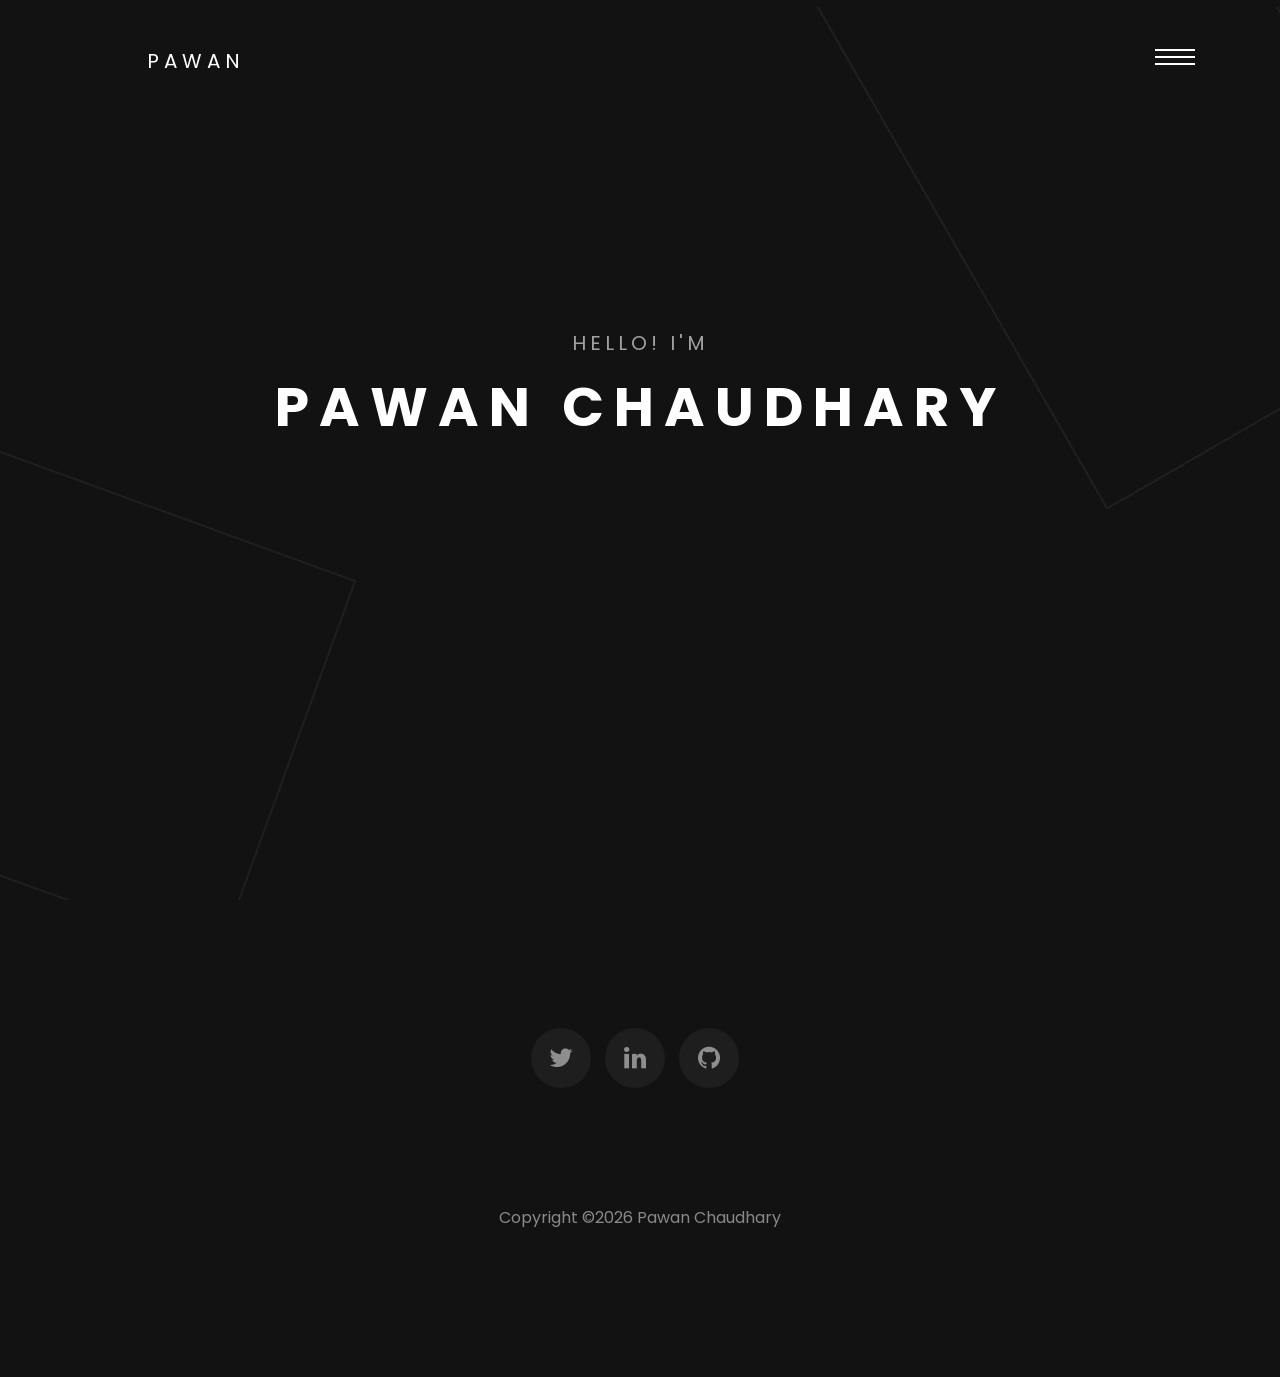
==== commit e831fad8: "updated code" ====
--- a/index.html
+++ b/index.html
@@ -40,7 +40,7 @@
     <nav id="colorlib-main-nav" role="navigation">
       <a href="#" class="js-colorlib-nav-toggle colorlib-nav-toggle active"><i></i></a>
       <div class="js-fullheight colorlib-table">
-        <div class="img" style="background-image: url(./images/about_dp.png );"></div>
+        <div class="img" style="background-image: url(./images/about_dp.png);"></div>
         <div class="colorlib-table-cell js-fullheight">
           <div class="row no-gutters">
             <div class="col-md-12 text-center">
@@ -62,7 +62,7 @@
           <div class="row">
             <div class="col-md-12">
               <div class="colorlib-navbar-brand">
-                <a class="colorlib-logo" href="index.html"><span class="logo-img" style="background-image: url(./images/MY_vector_img.png);"></span>Pawan</a>
+                <a class="colorlib-logo" href="index.html"><span class="logo-img" style="background-image: url(https://avatars.githubusercontent.com/u/56606540?v=4);"></span>Pawan</a>
               </div>
               <a href="#" class="js-colorlib-nav-toggle colorlib-nav-toggle"><i></i></a>
             </div>
@@ -106,17 +106,17 @@
               <div class="about-desc">
                 <h1 class="bold-text">About</h1>
                 <div class="p-5">
-                  <h2 class="mb-5">Hi! I'm Siddhartha Pathak</h2>
+                  <h2 class="mb-5">Hi! I'm Pawan chaudhary</h2>
                   <p>AI, ML, Data Science & Go lang Developer<br><strong>"Lot of things on the way"</strong></p>
                   <li>Connect with me</li>
                   <ul class="ftco-footer-social list-unstyled mt-4">
-                    <li><a href="https://x.com/sidx404" target="_blank"><span class="icon-twitter"></span></a></li>
-                    <li><a href="https://www.linkedin.com/in/siddharthapathak/" target="_blank"><span class="icon-linkedin"></span></a></li>
-                    <li><a href="https://github.com/siddhartha1104" target="_blank"><span class="icon-github"></span></a></li>
+                    <li><a href="https://x.com/pawan_cdy" target="_blank"><span class="icon-twitter"></span></a></li>
+                    <li><a href="https://www.linkedin.com/in/pawan-cdhry/" target="_blank"><span class="icon-linkedin"></span></a></li>
+                    <li><a href="https://github.com/itsLuffie" target="_blank"><span class="icon-github"></span></a></li>
                   </ul>
                   <h5>Contact me here!</h5>
-                  <p>Email: <a href="#">contact@siddharthapathak.com.np</a></p>
-                  <p>Alternative Email: <a href="#">sidx404@gmail.com</a></p>
+                  <p>Email: <a href="#">pawanchaudhary77@proton.me</a></p>
+                  <p>Alternative Email: <a href="#">cdhrypawan@gmail.com</a></p>
                 </div>
               </div>
             </div>
@@ -281,8 +281,6 @@
     <script src="js/scrollax.min.js"></script>
     <script src="js/bootstrap-datepicker.js"></script>
     <script src="js/jquery.timepicker.min.js"></script>
-    <!-- <script src="https://maps.googleapis.com/maps/api/js?key=AIzaSyBVWaKrjvy3MaE7SQ74_uJiULgl1JY0H2s&sensor=false"></script> -->
-    <!-- <script src="js/google-map.js"></script> -->
     <script src="js/main.js"></script>
     
   </body>
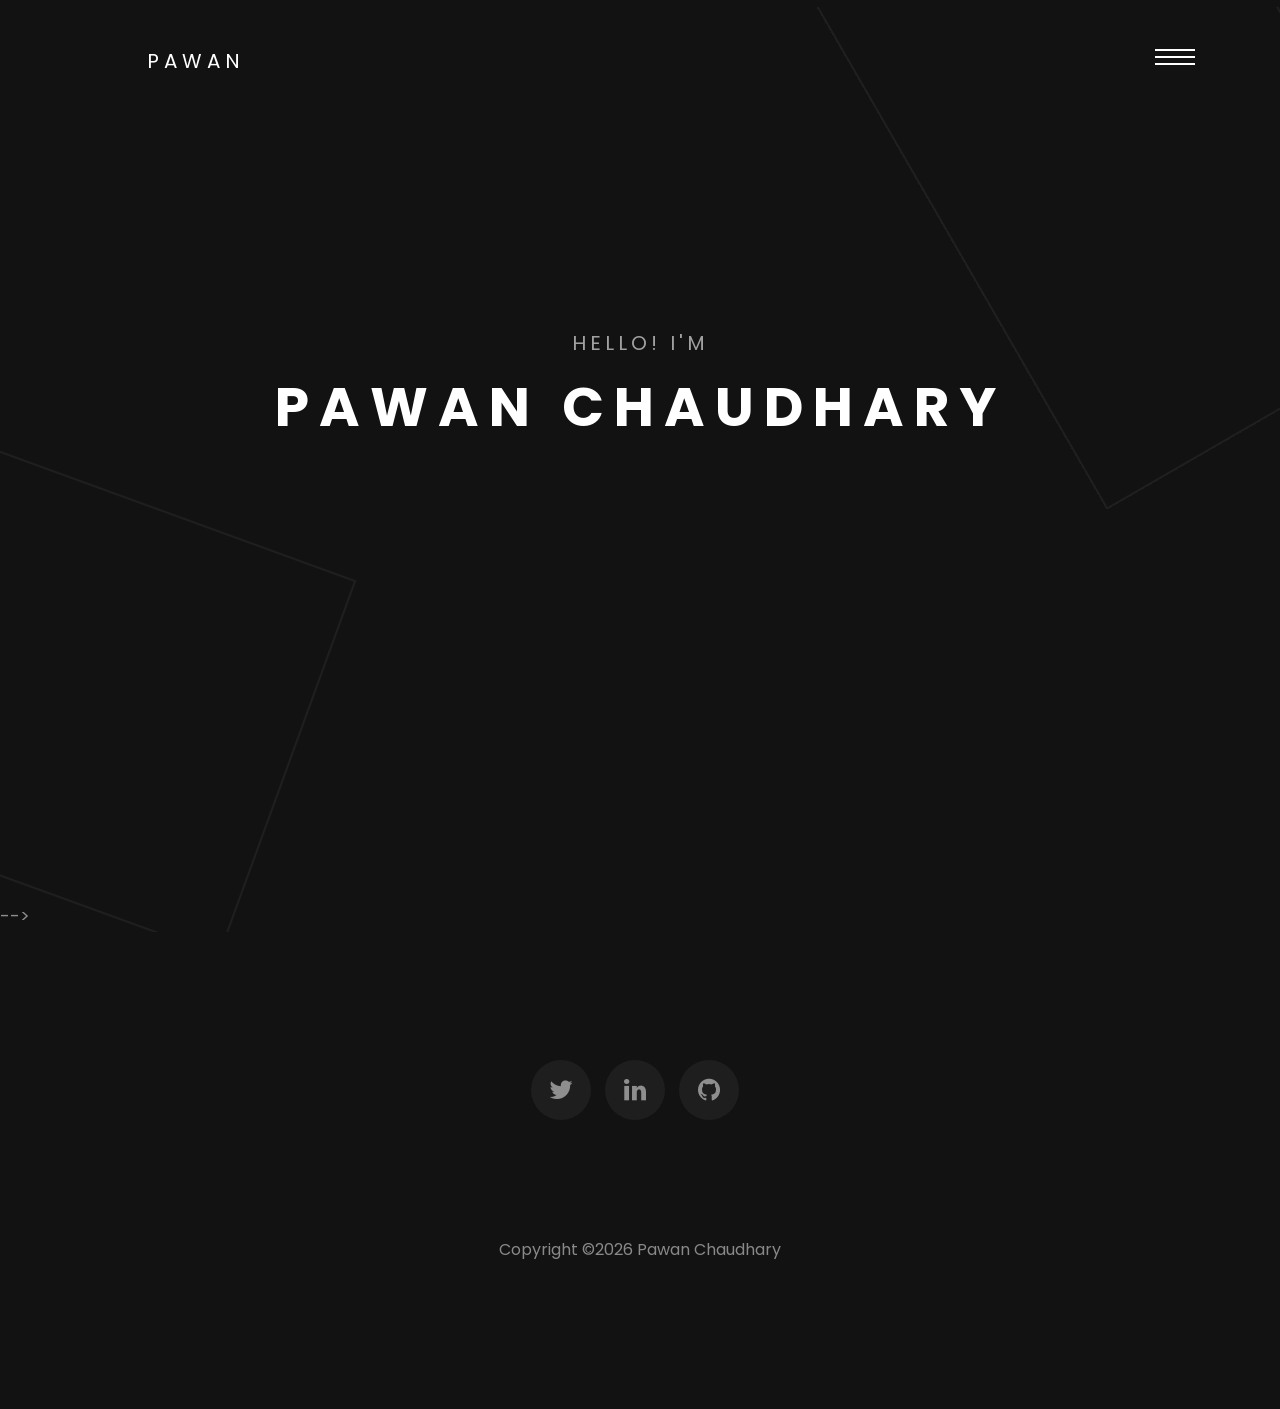
==== commit 8644612f: "link update" ====
--- a/index.html
+++ b/index.html
@@ -107,7 +107,7 @@
                 <h1 class="bold-text">About</h1>
                 <div class="p-5">
                   <h2 class="mb-5">Hi! I'm Pawan chaudhary</h2>
-                  <p>AI, ML, Data Science & Go lang Developer<br><strong>"Lot of things on the way"</strong></p>
+                  <p>A Tech Enthusiast<br><strong>"Lot of things on the way"</strong></p>
                   <li>Connect with me</li>
                   <ul class="ftco-footer-social list-unstyled mt-4">
                     <li><a href="https://x.com/pawan_cdy" target="_blank"><span class="icon-twitter"></span></a></li>
@@ -116,7 +116,7 @@
                   </ul>
                   <h5>Contact me here!</h5>
                   <p>Email: <a href="#">pawanchaudhary77@proton.me</a></p>
-                  <p>Alternative Email: <a href="#">cdhrypawan@gmail.com</a></p>
+                  <!-- <p>Alternative Email: <a href="#">cdhrypawan@gmail.com</a></p> -->
                 </div>
               </div>
             </div>
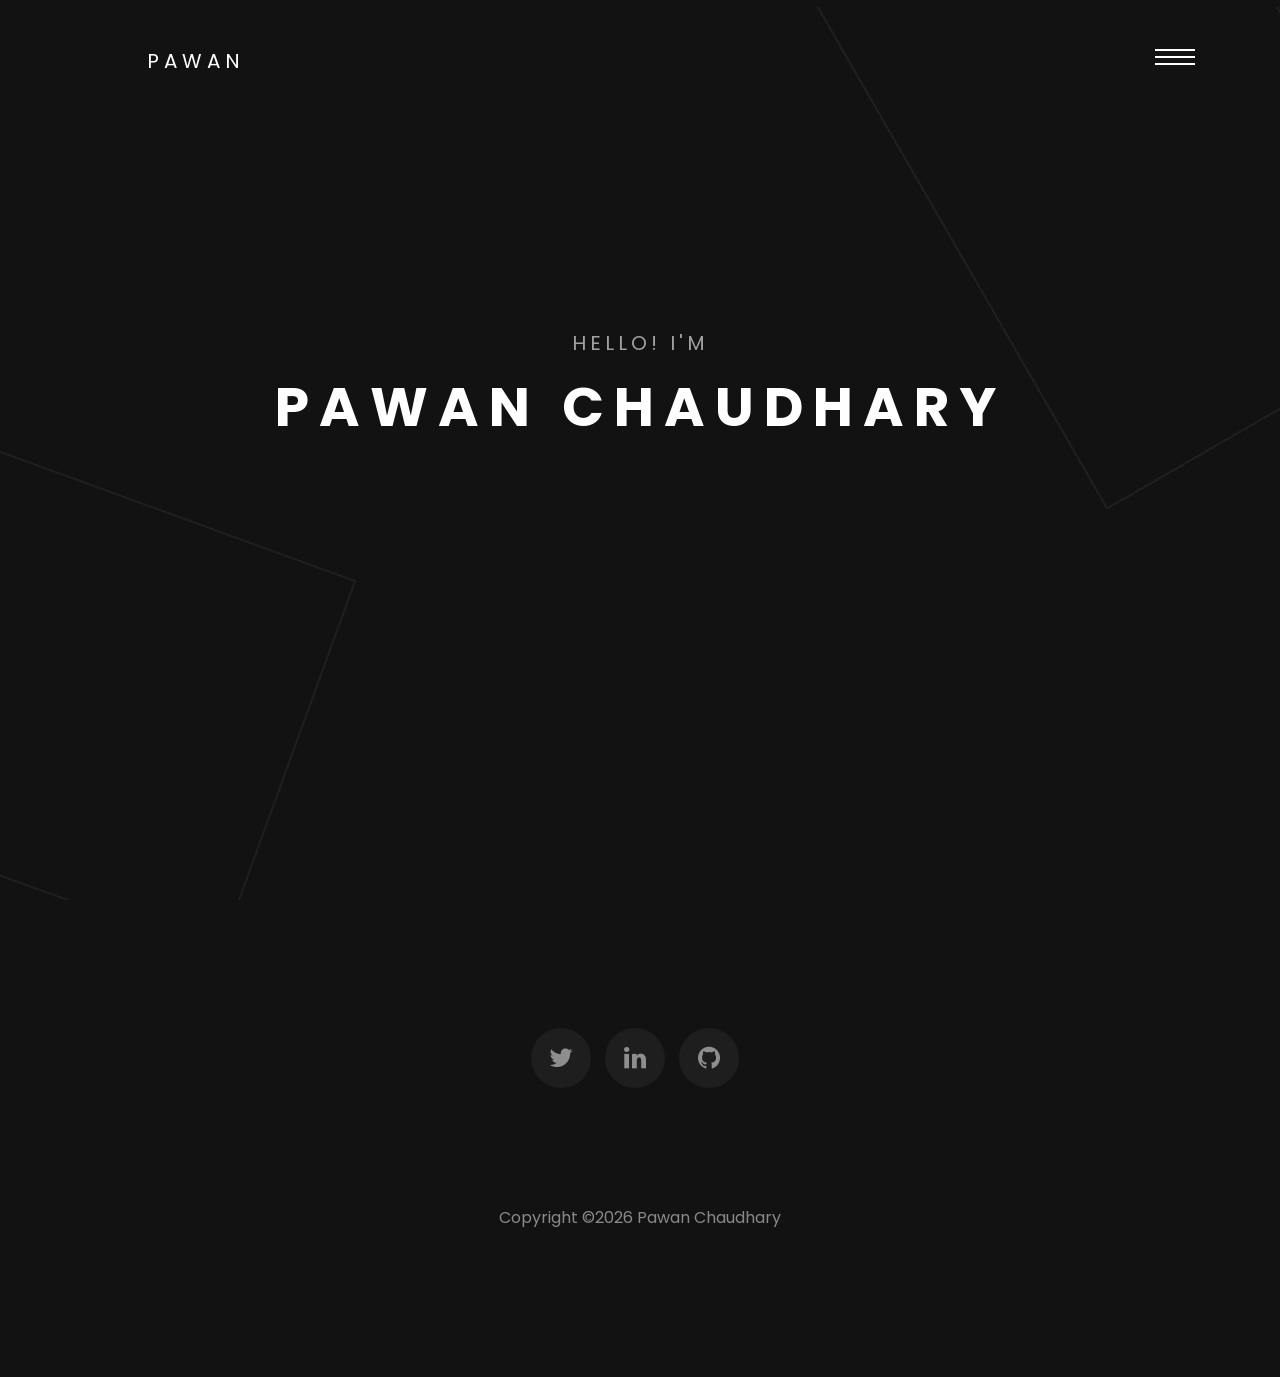
==== commit 0f13f80c: "code error fixed" ====
--- a/index.html
+++ b/index.html
@@ -116,7 +116,7 @@
                   </ul>
                   <h5>Contact me here!</h5>
                   <p>Email: <a href="#">pawanchaudhary77@proton.me</a></p>
-                  <!-- <p>Alternative Email: <a href="#">cdhrypawan@gmail.com</a></p> -->
+                  <p>Alternative Email: <a href="#">cdhrypawan@gmail.com</a></p>
                 </div>
               </div>
             </div>
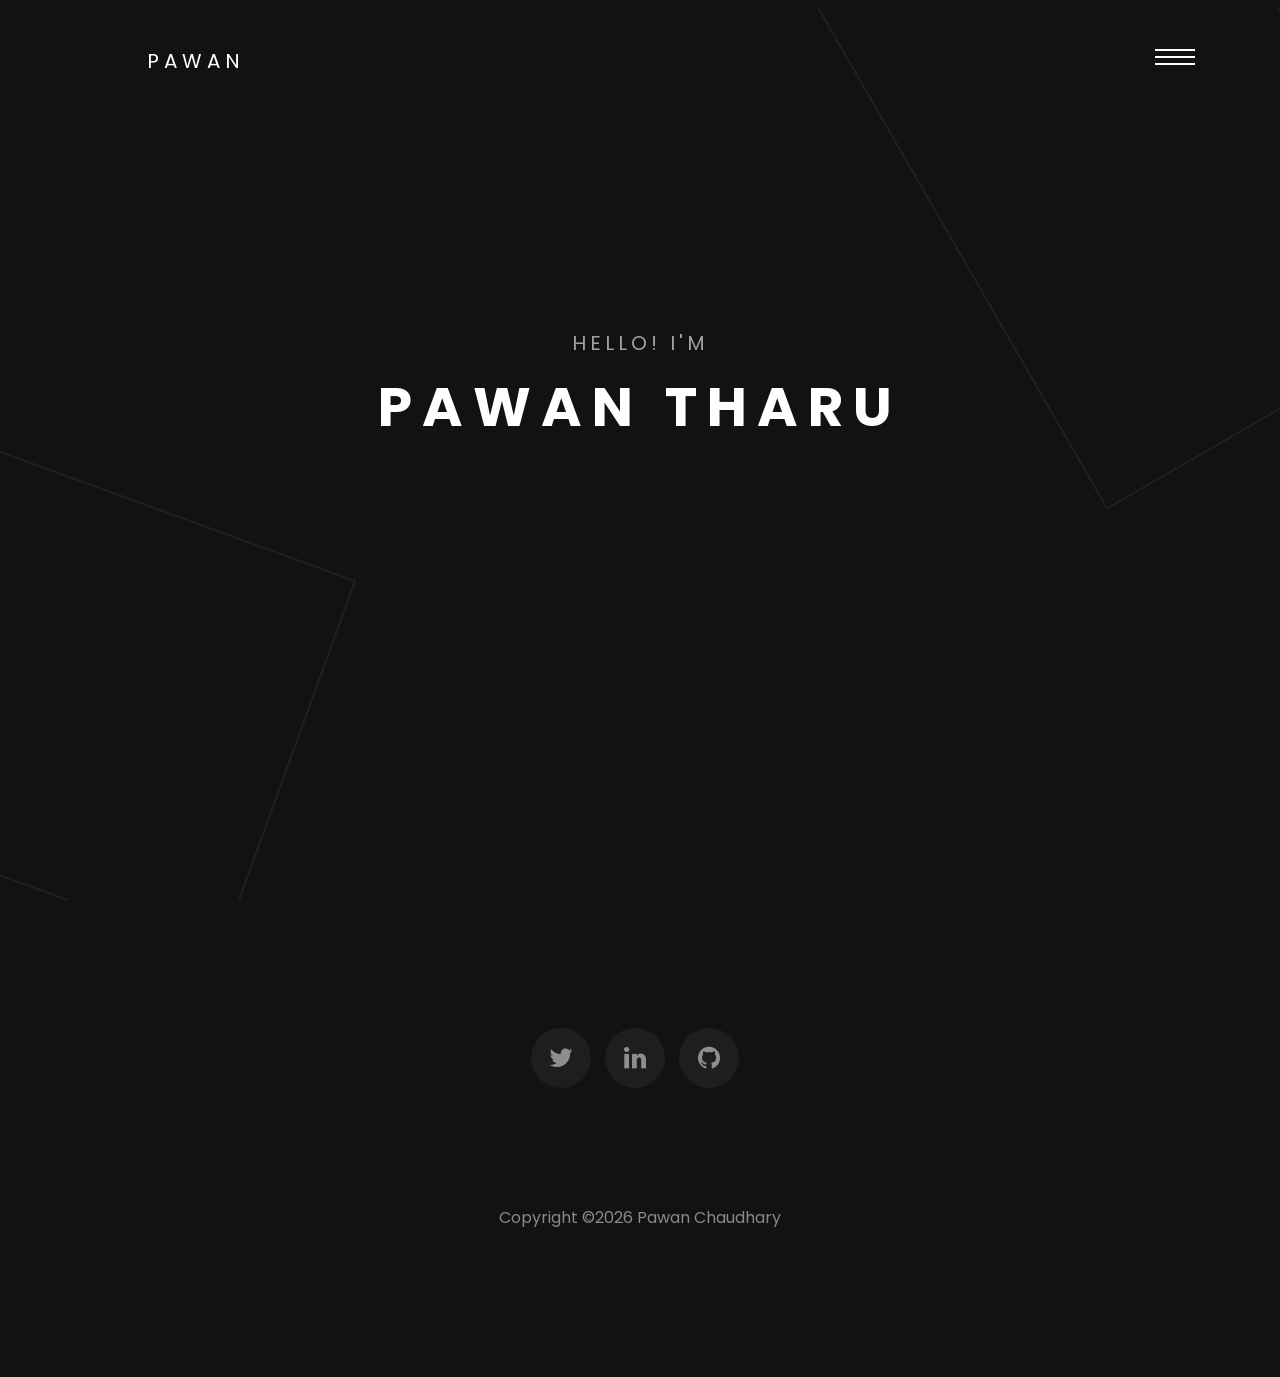
==== commit 1ccbae32: "name changed" ====
--- a/index.html
+++ b/index.html
@@ -77,7 +77,7 @@
             <div class="row slider-text align-items-center text-center justify-content-center" data-scrollax-parent="true">
               <div class="col-md-12 ftco-animate" data-scrollax=" properties: { translateY: '70%' }">
                 <p><a href="#" class="scroll">Hello! I'm</a></p>
-                <h1 class="mb-3" data-scrollax="properties: { translateY: '30%', opacity: 1.6 }">Pawan Chaudhary</h1>
+                <h1 class="mb-3" data-scrollax="properties: { translateY: '30%', opacity: 1.6 }">Pawan Tharu</h1>
               </div>
             </div>
           </div>
@@ -110,7 +110,7 @@
                   <p>A Tech Enthusiast<br><strong>"Lot of things on the way"</strong></p>
                   <li>Connect with me</li>
                   <ul class="ftco-footer-social list-unstyled mt-4">
-                    <li><a href="https://x.com/pawan_cdy" target="_blank"><span class="icon-twitter"></span></a></li>
+                    <li><a href="https://x.com/PawanCdhry" target="_blank"><span class="icon-twitter"></span></a></li>
                     <li><a href="https://www.linkedin.com/in/pawan-cdhry/" target="_blank"><span class="icon-linkedin"></span></a></li>
                     <li><a href="https://github.com/itsLuffie" target="_blank"><span class="icon-github"></span></a></li>
                   </ul>
@@ -147,7 +147,7 @@
               <div class="media block-6 services p-3 py-4 d-block text-center">
                 <div class="icon mb-3"><span class="icon-gears"></span></div>
                 <div class="media-body">
-                  <h3 class="heading">Digital Marketing</h3>
+                  <h3 class="heading">Devops</h3>
                   <h3 class="heading">Design Sprints</h3>
                 </div>
               </div>      
@@ -240,7 +240,7 @@
             <div class="col-md-5 text-center">
               <div class="ftco-footer-widget mb-5">
                 <ul class="ftco-footer-social list-unstyled">
-                    <li  class="ftco-animate"><a href="https://x.com/pawan_cdy" target="_blank"><span class="icon-twitter"></span></a></li>
+                    <li  class="ftco-animate"><a href="https://x.com/PawanCdhry" target="_blank"><span class="icon-twitter"></span></a></li>
                     <li  class="ftco-animate"><a href="https://www.linkedin.com/in/pawan-cdhry/" target="_blank"><span class="icon-linkedin"></span></a></li>
                     <li  class="ftco-animate"><a href="https://github.com/itsLuffie" target="_blank"><span class="icon-github"></span></a></li>
                     <!-- <li  class="ftco-animate"><a href="https://www.instagram.com/iam_pawancdy/" target="_blank"><span class="icon-instagram"></span></a></li> -->
@@ -253,8 +253,7 @@
           <div class="row">
             <div class="col-md-12 text-center">
 
-              <p>
-      Copyright &copy;<script>document.write(new Date().getFullYear());</script> Pawan Chaudhary</a>
+              <p>Copyright &copy;<script>document.write(new Date().getFullYear());</script> Pawan Chaudhary</a>
           </div>
         </div>
       </footer>
@@ -265,7 +264,7 @@
       </div>
 
     </div>
-
+  
 
     <script src="js/jquery.min.js"></script>
     <script src="js/jquery-migrate-3.0.1.min.js"></script>
--- a/css/style.css
+++ b/css/style.css
@@ -88,16 +88,11 @@
   font-style: normal;
   line-height: inherit; }
 
-ol,
-ul,
-dl {
+ol, ul, dl {
   margin-top: 0;
   margin-bottom: 1rem; }
 
-ol ol,
-ul ul,
-ol ul,
-ul ol {
+ol ol, ul ul, ol ul, ul ol {
   margin-bottom: 0; }
 
 dt {
@@ -120,8 +115,7 @@
 small {
   font-size: 80%; }
 
-sub,
-sup {
+sub, sup {
   position: relative;
   font-size: 75%;
   line-height: 0;
@@ -151,10 +145,7 @@
   a:not([href]):not([tabindex]):focus {
     outline: 0; }
 
-pre,
-code,
-kbd,
-samp {
+pre, code, kbd, samp {
   font-family: monospace, monospace;
   font-size: 1em; }
 
@@ -198,11 +189,7 @@
   outline: 1px dotted;
   outline: 5px auto -webkit-focus-ring-color; }
 
-input,
-button,
-select,
-optgroup,
-textarea {
+input, button, select, optgroup, textarea {
   margin: 0;
   font-family: inherit;
   font-size: inherit;
@@ -220,7 +207,9 @@
 html [type="button"],
 [type="reset"],
 [type="submit"] {
-  -webkit-appearance: button; }
+  -webkit-appearance: button;
+  -moz-appearance: button;
+  appearance: button; }
 
 button::-moz-focus-inner,
 [type="button"]::-moz-focus-inner,
@@ -239,7 +228,8 @@
 input[type="time"],
 input[type="datetime-local"],
 input[type="month"] {
-  -webkit-appearance: listbox; }
+  -webkit-appearance: listbox;
+  appearance: listbox; }
 
 textarea {
   overflow: auto;
@@ -271,7 +261,8 @@
 
 [type="search"] {
   outline-offset: -2px;
-  -webkit-appearance: none; }
+  -webkit-appearance: none;
+  appearance: none; }
 
 [type="search"]::-webkit-search-cancel-button,
 [type="search"]::-webkit-search-decoration {
@@ -4335,7 +4326,9 @@
   padding: 0;
   background-color: transparent;
   border: 0;
-  -webkit-appearance: none; }
+  -webkit-appearance: none;
+  -moz-appearance: none;
+  appearance: none; }
 
 .modal-open {
   overflow: hidden; }
@@ -8219,6 +8212,7 @@
 .mfp-with-zoom.mfp-bg {
   opacity: 0;
   -webkit-backface-visibility: hidden;
+  backface-visibility: hidden;
   -webkit-transition: all 0.3s ease-out;
   -moz-transition: all 0.3s ease-out;
   -o-transition: all 0.3s ease-out;
